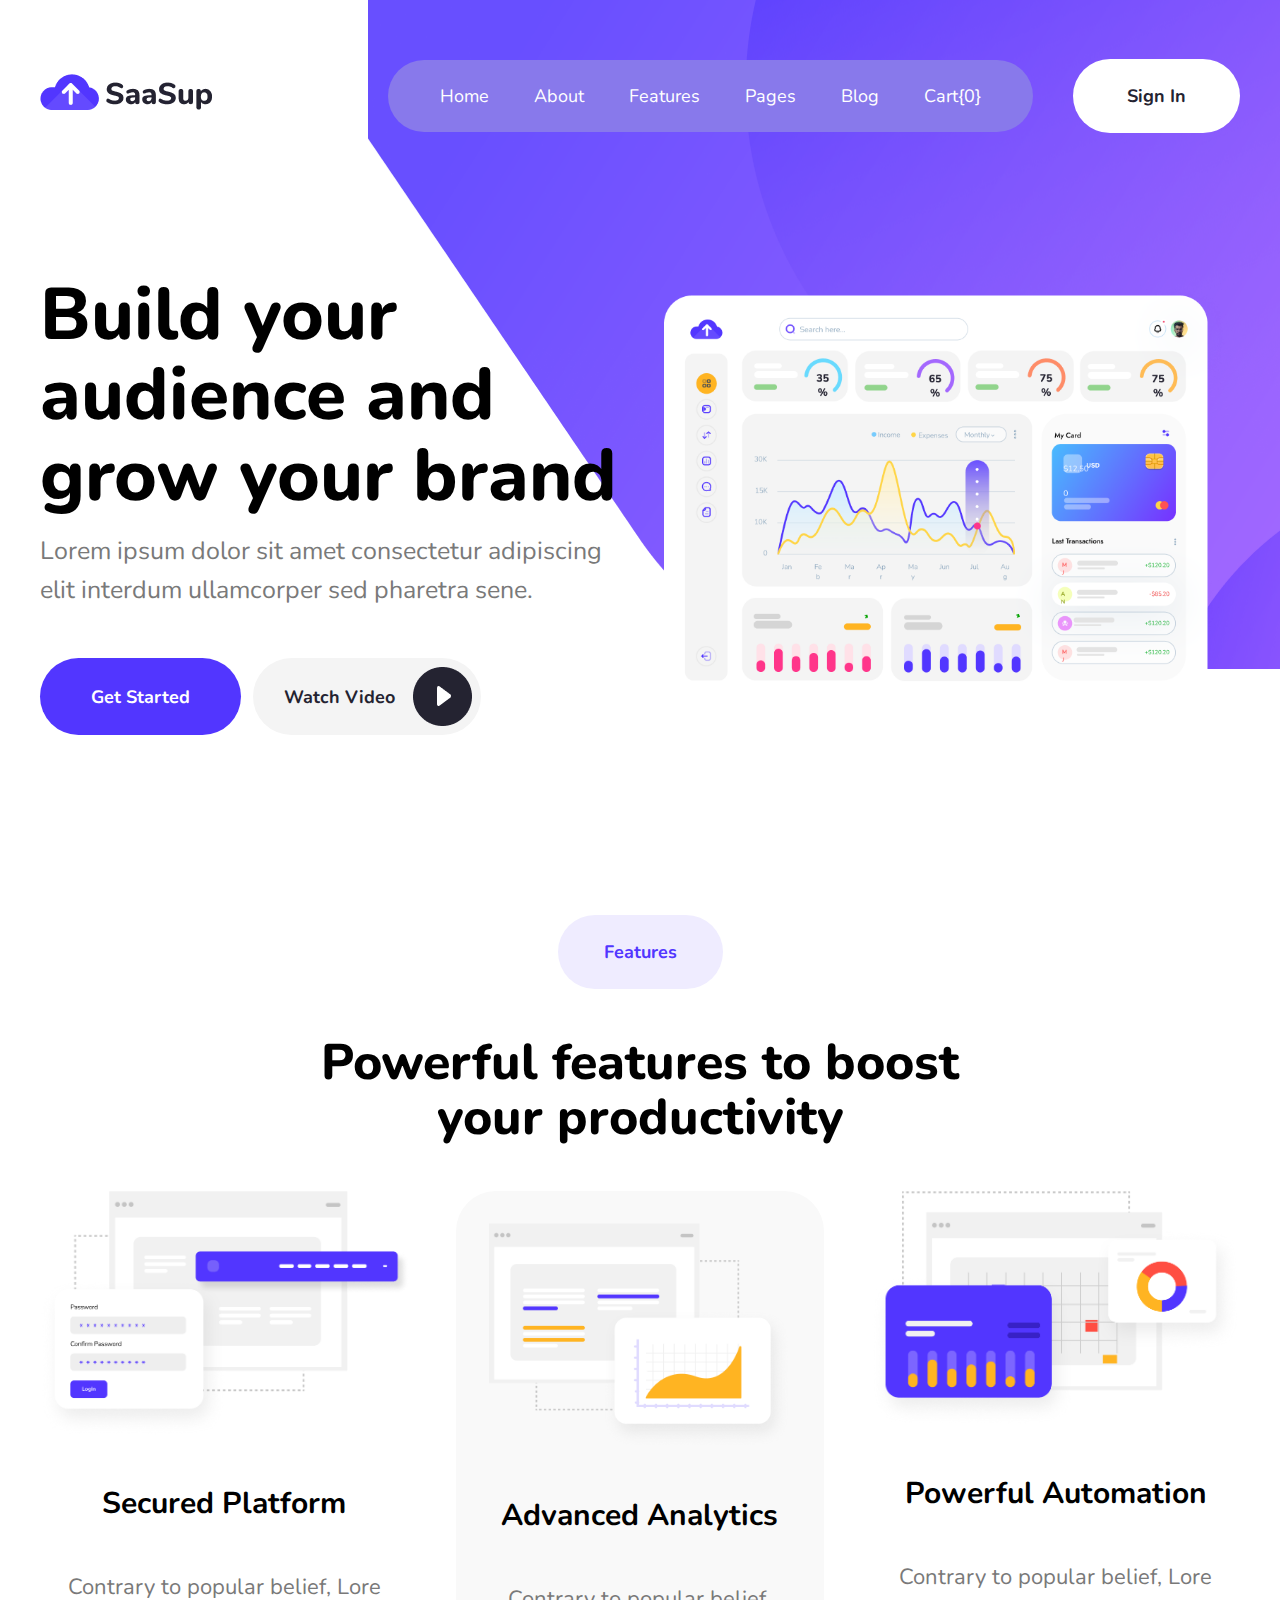
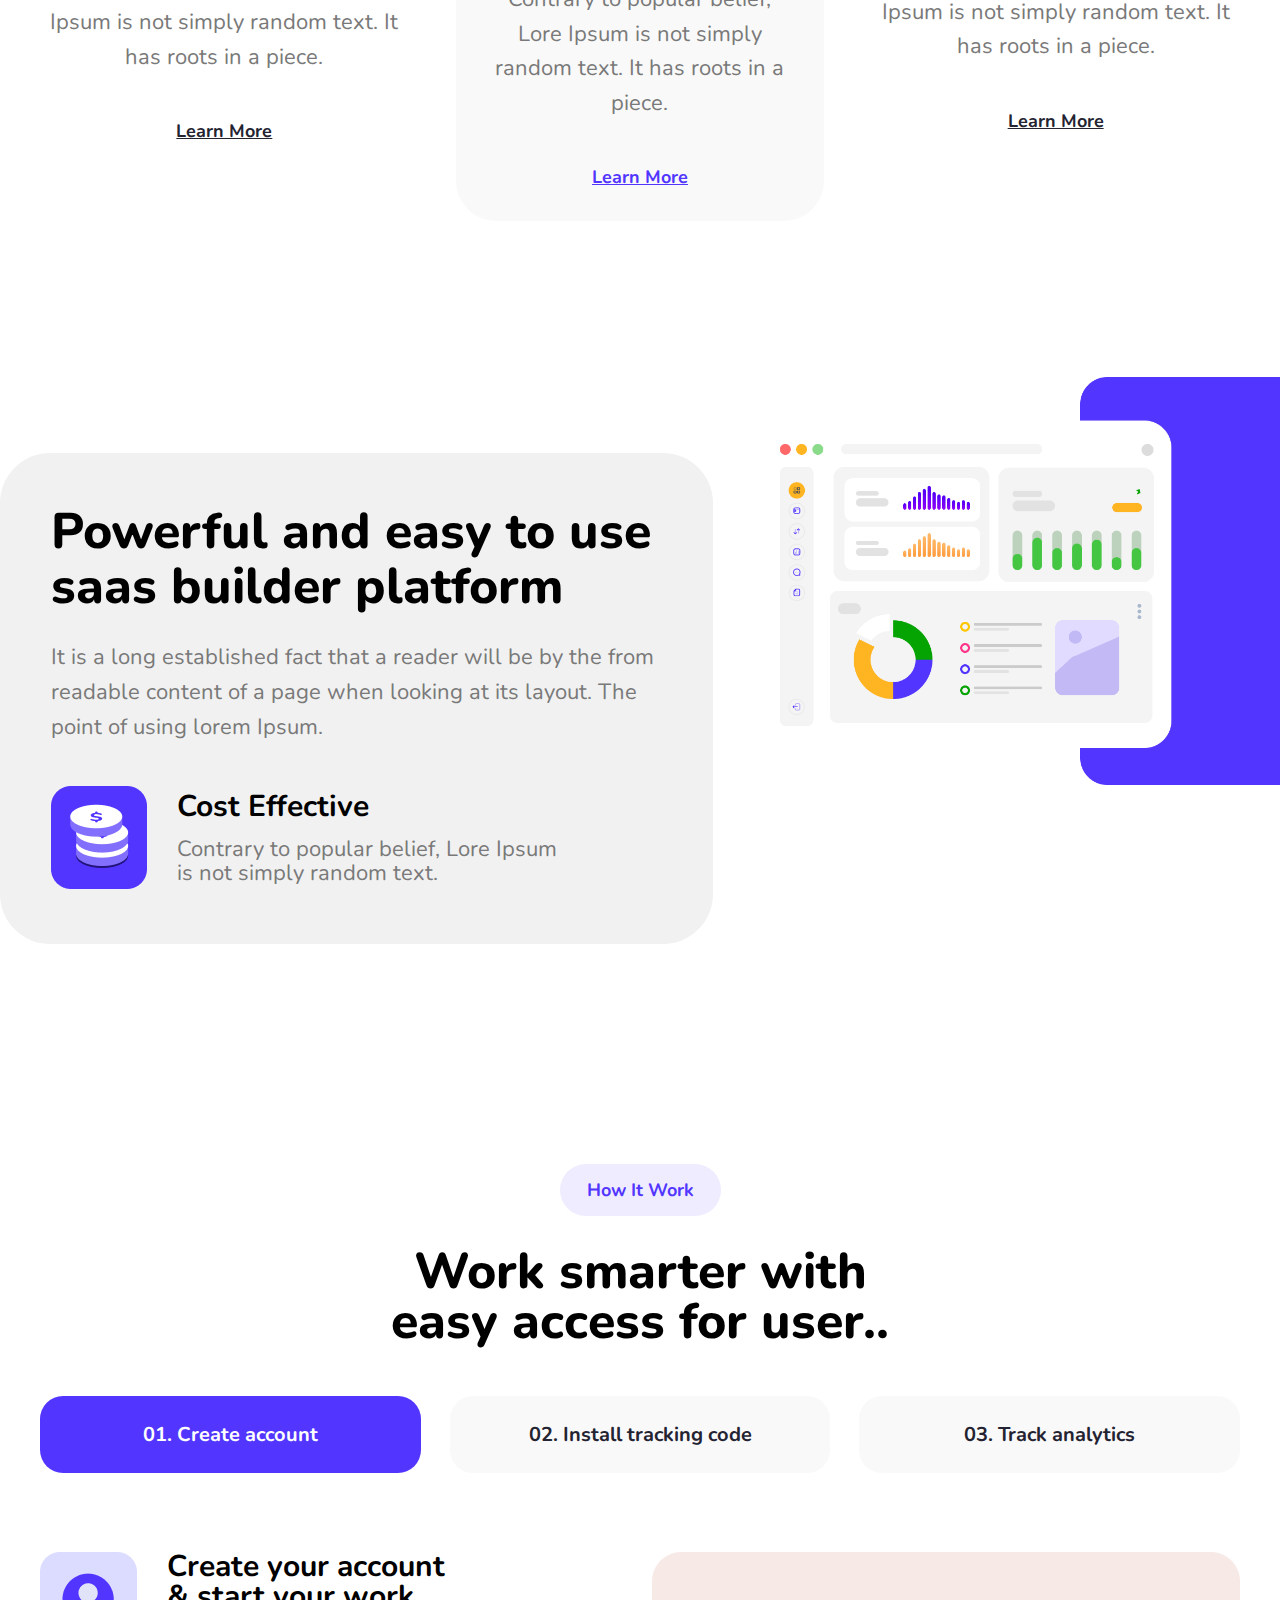
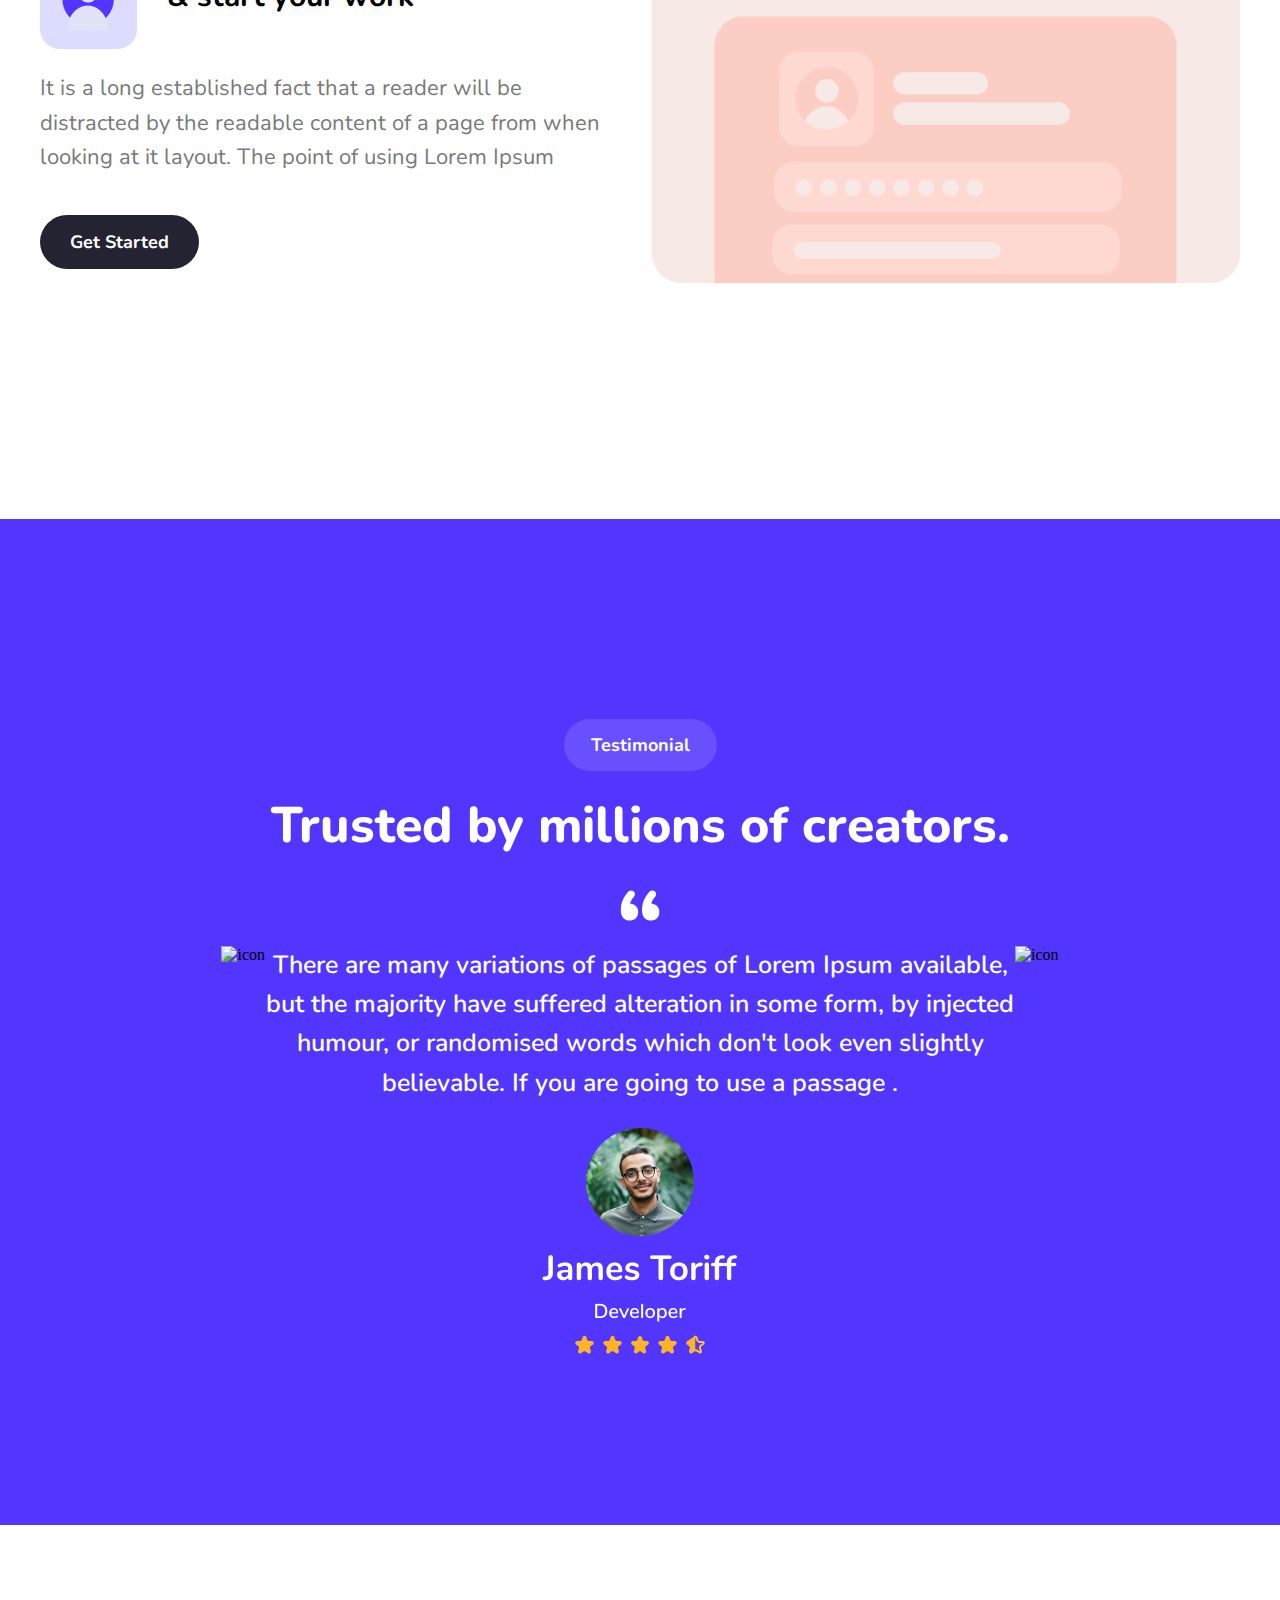
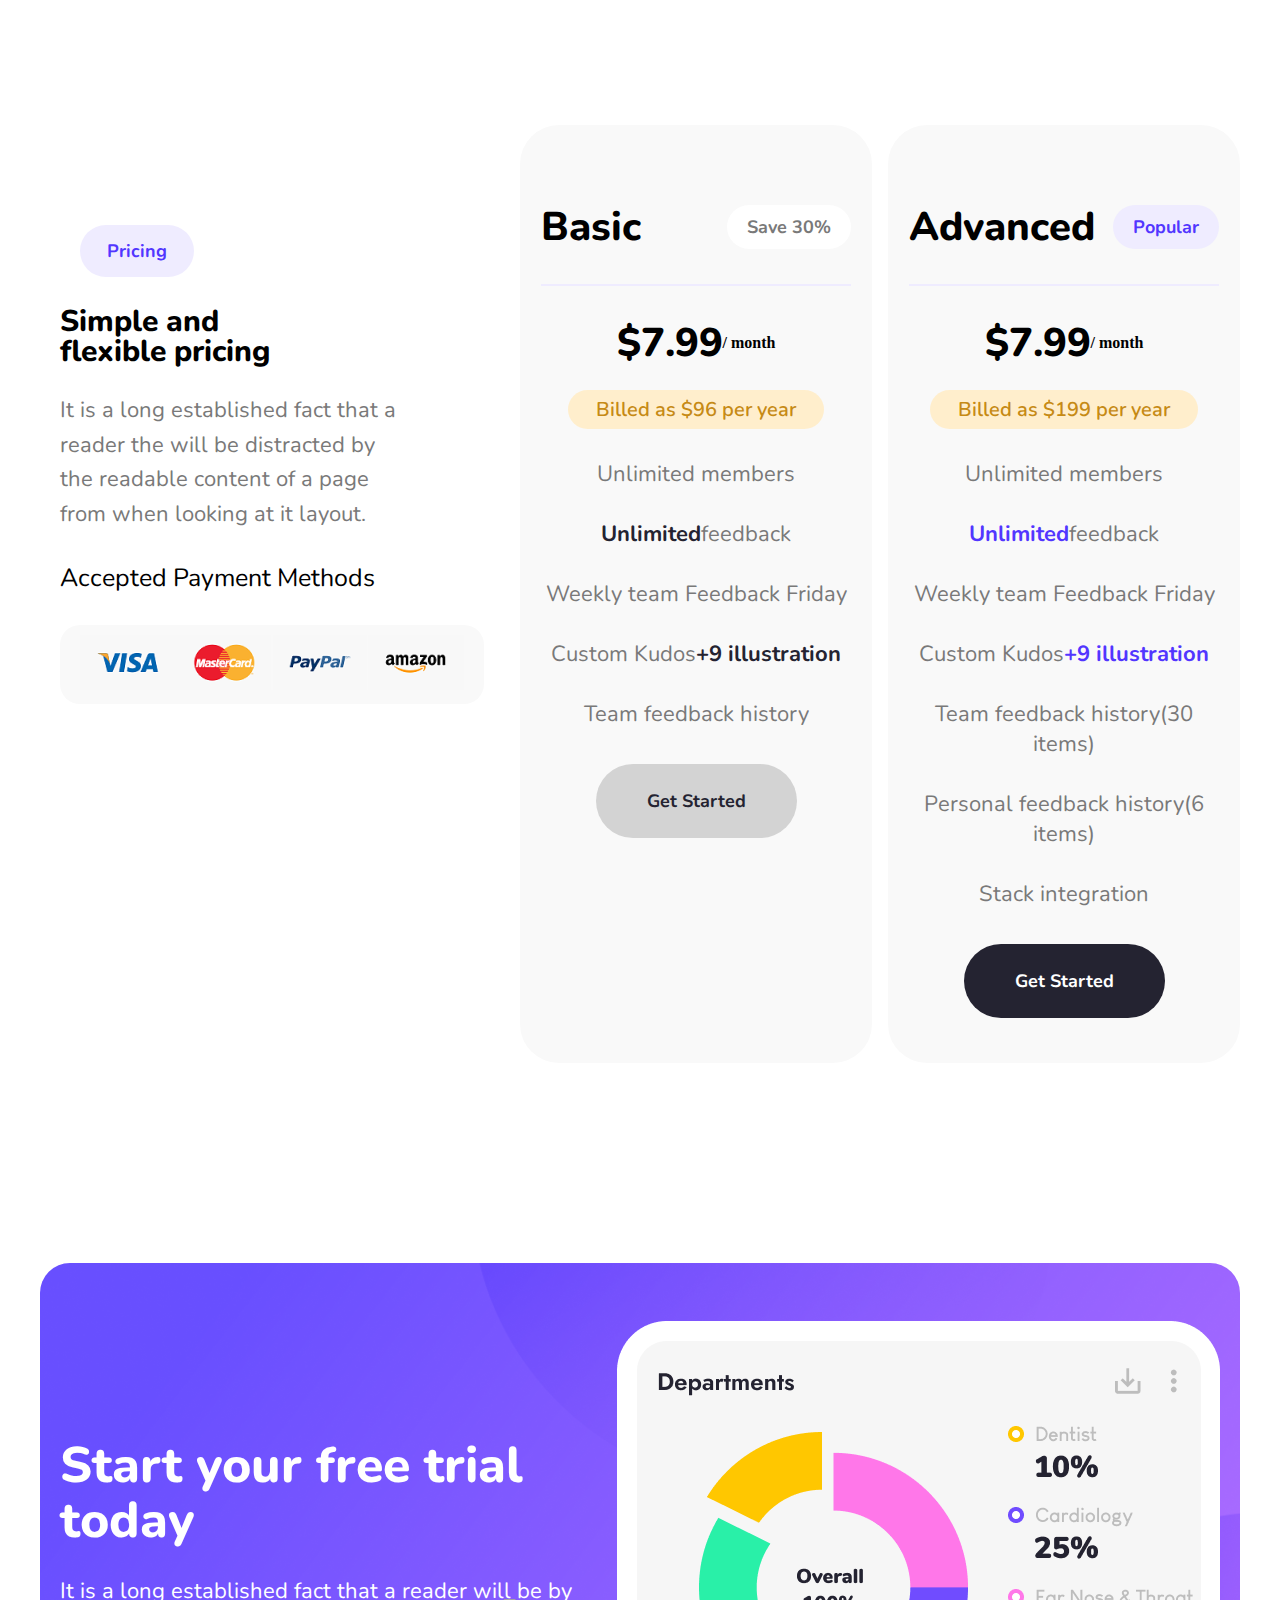
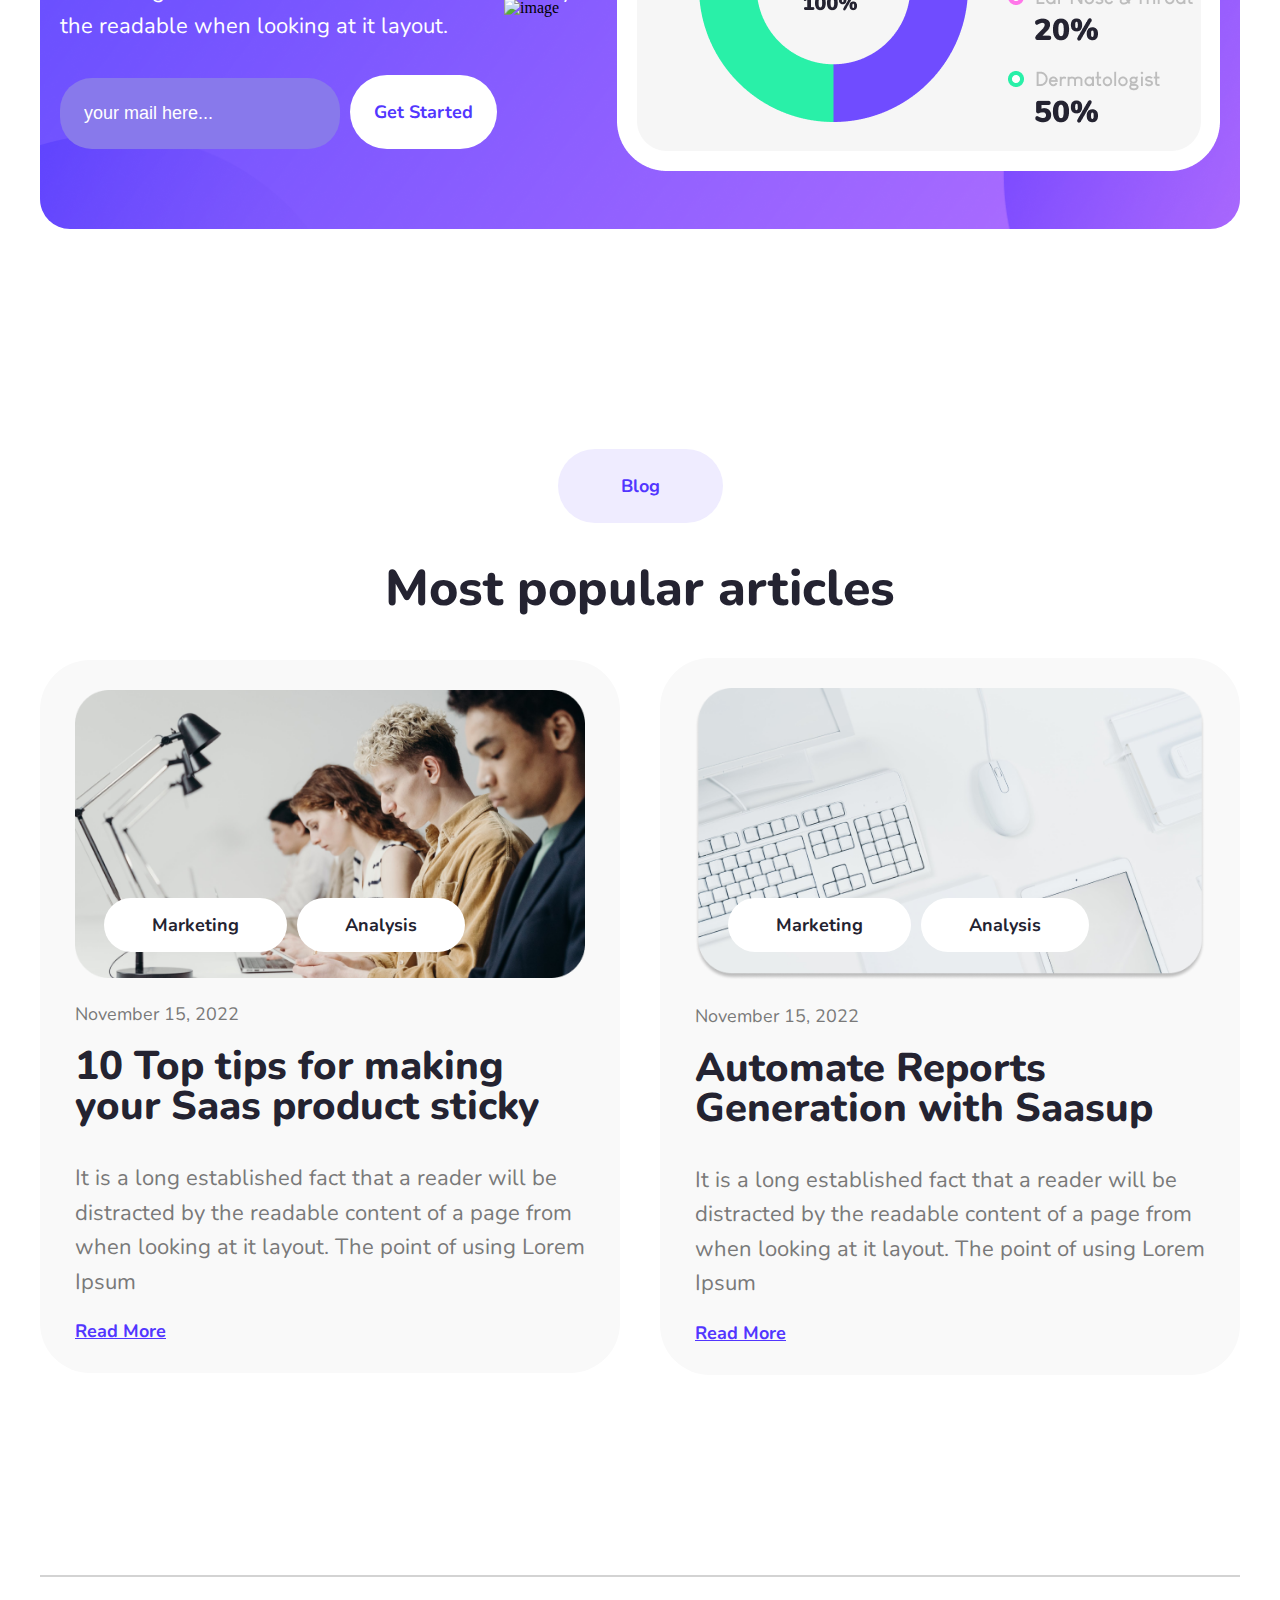
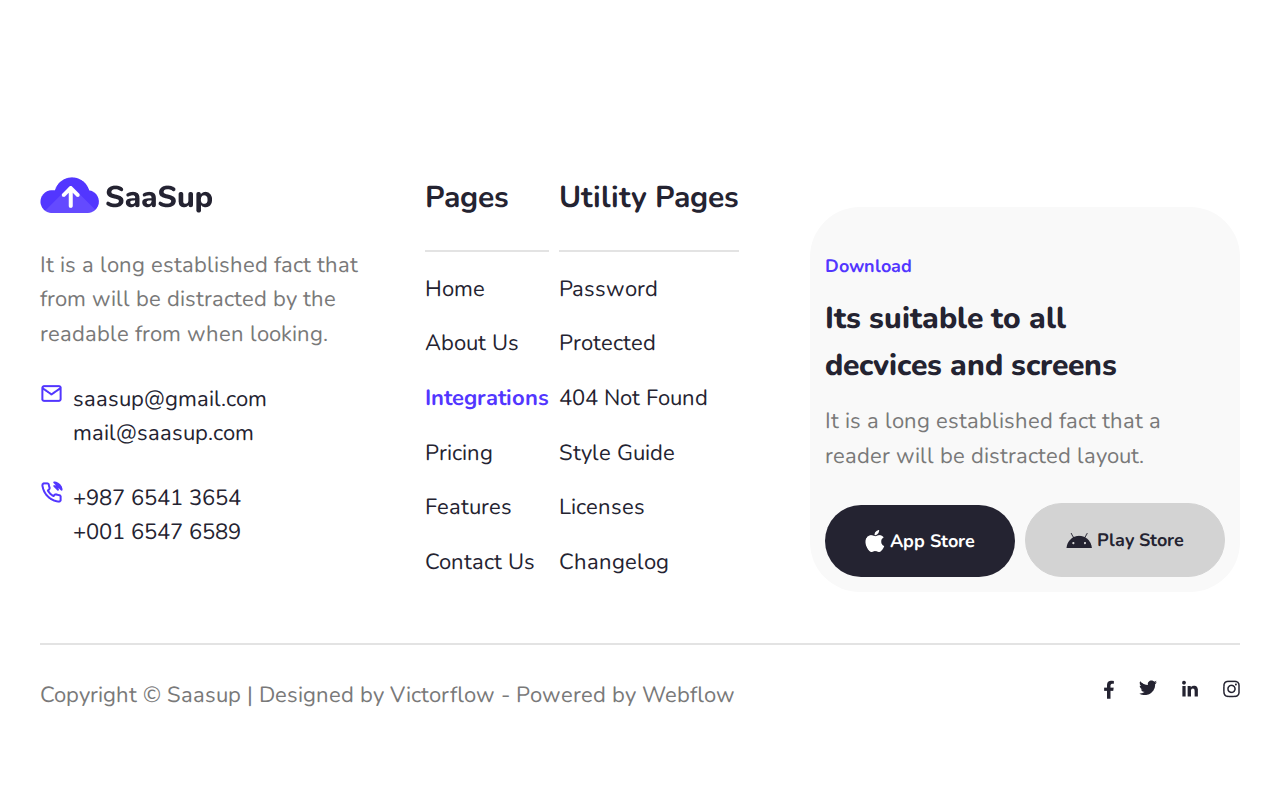
==== index.html @ af9c65f8 "mainpage button" ====
<!DOCTYPE html>
<html lang="en">
  <head>
    <meta charset="UTF-8" />
    <meta name="viewport" content="width=device-width, initial-scale=1.0" />
    <link rel="preconnect" href="https://fonts.googleapis.com" />
    <link rel="preconnect" href="https://fonts.gstatic.com" crossorigin />
    <link href="https://fonts.googleapis.com/css2?family=DM+Sans:ital,opsz,wght@0,9..40,100..1000;1,9..40,100..1000&family=Josefin+Sans:ital,wght@0,100..700;1,100..700&family=Nunito:ital,wght@0,200..1000;1,200..1000&family=Poppins:ital,wght@0,100;0,200;0,300;0,400;0,500;0,600;0,700;0,800;0,900;1,100;1,200;1,300;1,400;1,500;1,600;1,700;1,800;1,900&display=swap"
      rel="stylesheet"/>
      <link href="https://cdn.jsdelivr.net/npm/bootstrap@5.0.2/dist/css/bootstrap.min.css" rel="stylesheet" integrity="sha384-EVSTQN3/azprG1Anm3QDgpJLIm9Nao0Yz1ztcQTwFspd3yD65VohhpuuCOmLASjC" crossorigin="anonymous">
    <link rel="stylesheet" href="style.css"/>
    <link rel="stylesheet" href="about.css">
    <link rel="stylesheet" href="features.css">
    <title>SaaS WebFlow Website Template</title>
  </head>
  <body>
    <header>
     <div class="container">
      <div class="navbar">
        <div class="logo">
          <div class="logo"><a href="index.html"><img src="images/logo.png" alt="logo" /></a></div>
        </div>
        <div class="navbar-container">
          <div class="nav-ul">
            <ul>
              <li><a href="index.html">Home</a></li>
              <li><a href="about.html">About</a></li>
              <li><a href="features.html">Features</a></li>
              <li><a href="/">Pages</a></li>
              <li><a href="/">Blog</a></li>
              <li><a href="/">Cart{0}</a></li>
            </ul>
          </div>
          <div class="nav-bttn">
            <button class="btn-1"> <a href="#">Sign In</a></button>
          </div>
        </div>
      </div>
    
            <div class="header-container">
              <div class="header-text">
                  <h1>Build your
                      audience and
                      grow your brand</h1>
                      <h3>Lorem ipsum dolor sit amet consectetur adipiscing elit 
                          interdum ullamcorper sed pharetra sene.</h3>
                          <div class="header-btn">
                              <button class="start"><a href="/">Get Started</a></button>
                              <button class="video"><a href="/">Watch Video </a><img class="img-fluid" id="video" src="images/video.png" alt="logo"> </button>
                            </div>
              </div>
              <div class="header-pic">
                  <img class="img-fluid" src="images/image.png" alt="picture">
              </div>
          </div>
        </div>
        </header>
     
    <section >
     <div class="container">
      <div class="content-container">
        <div class="feature-btn">
          <button><a href="/">Features</a></button>
        </div>
        <div class="content-highlight">
          <h1>Powerful features to boost
            your productivity</h1>
        </div>
      </div>
     </div>
    </section>
    <section>
     <div class="container">
      <div class="cards-container">
        <div class="card-1">
          <img class="img-fluid" src="images/icon.png" alt="img">
          <h2>Secured
            Platform</h2>
            <h3>Contrary to popular belief, Lore Ipsum is not simply random text. It has roots in a piece.</h3>
            <h4>Learn More</h4>
        </div>
        <div class="card-2">
          <img class="img-fluid" src="images/icon (1).png" alt="img">
          <h2>Advanced Analytics</h2>
          <h3>Contrary to popular belief, Lore Ipsum is not simply random text. It has roots in a piece.</h3>
          <h4>Learn More</h4>
        </div>
        <div class="card-3">
          <img class="img-fluid" src="images/icon (2).png" alt="img">
          <h2>Powerful Automation</h2>
          <h3>Contrary to popular belief, Lore Ipsum is not simply random text. It has roots in a piece.</h3>
          <h4>Learn More</h4>

        </div>
      </div>
     </div>
    </section>
    <section>
      <div class="container-cost">
        <div class="cost-container">
          <div class="cost-text">
            <h1>Powerful and easy to use
              saas builder platform</h1>
              <h4>It is a long established fact that a reader will be by the from
                   readable content of
                    a page when looking at its layout. The point of using lorem Ipsum.</h4>
                    <div class="inside">
                    <div class="inside-img">
                      <img class="img-fluid" src="images/icon (3).png" alt="icon">
                    </div>
                     <div class="inside-text">
                      <h3>Cost Effective</h3>
                      <h4>Contrary to popular belief, Lore Ipsum
                        is not simply random text. </h4>
                     </div>
                    </div>
  
          </div>
          
          <div class="cost-img">
            <img class="img-fluid" src="images/image (1).png" alt="logo">
          </div>
        </div>
       </div>
    </section>
    <section>
     <div class="container">
      <div class="work-container">
        <div class="work-btn">
          <button><a href="/">How It Work</a></button>
        </div>
        <div class="work-content">
          <h2>Work smarter
            with easy access for user..</h2>
        </div>
        <div class="content-buttons">
          <button class="account"><a href="/">01. Create account</a> </button>
          <button class="code"><a href="/">02. Install tracking code</a> </button>
          <button class="track"><a href="/">03. Track analytics</a> </button>
        </div>
        <div class="account-container">
          <div class="account-text">
           <div class="accout-img">
            <img class="img-fluid" src="images/icon 5.png" alt="icon">
            <h1>Create your account
              & start your work</h1>
           </div>
            <div class="account-text-2">
              <h3>It is a long established fact that a reader will be distracted by the readable content of a page from when looking at it layout. The point of using Lorem Ipsum</h3>
              <div class="start-button">
              <button class="get-started"><a href="/">Get Started</a></button>

              </div>
            </div>
          </div>
          <div class="account-pic">
            <img class="img-fluid" src="images/image(40).png" alt="logo">
          </div>
        </div>
      </div>
     </div>
    </section>
    <section style="background-color: #5236FF;">
     <div class="container">
      <div class="blue-container">
        <div class="Testimonial">
          <button><a href="/">Testimonial</a> </button>
        </div>
        
          <h1>Trusted by millions of creators.</h1>
        
        <div class="comma">
          <img class="img-fluid" src="images/icon 4.png" alt="icon">
        </div>
        <div class="customer-review">
          <img class="img-fluid" src="images/lesser (1).png" alt="icon">
          <h4> There are many variations of passages of Lorem Ipsum available, but the majority have suffered alteration in some form, by injected humour, or randomised words which don't look even slightly believable. If you are going to use a passage .</h4>
          <img class="img-fluid" src="images/greater.png" alt="icon">
        </div>
        <div class="customer-image">
          <img class="img-fluid" src="images/user.png" alt="user">
        </div>
      </div>
     </div>
    </section>
    <section>
      <div class="container">
        <div class="price-container">
          <div class="price-card-1">
            <div class="card-button">
              <button><a href="/">Pricing</a></button>
            </div>
            <h1>Simple and flexible pricing</h1>
            <h3>It is a long established fact that a reader the will be distracted by the readable content of a page from when looking at it layout. </h3>
            <h4>Accepted Payment Methods
            </h4>
            <div class="price-source">
              <a href=""><img src="images/image 19.png" alt="image"></a>
              <a href=""><img src="images/image 20.png" alt="image"></a>
              <a href=""><img src="images/image 21.png" alt="image"></a>
              <a href=""><img src="images/image 22.png" alt="image"></a>
            </div>
          </div>
          <div class="price-card-2">
            <div class="basic">
              <div class="basic-text">
                Basic
              </div>
              <div class="save-button">
                <button><a href="/">Save 30%</a></button>
              </div>
            </div>
            <div class="line"></div>
            <div class="dollar">
              <h2>$7.99</h2>
              <h4> / month</h4>
            </div>
            <div class="percent-button">
             <h2> Billed as $96 per year</h2>
            </div>
            <h3>Unlimited members</h3>
  
             <h3> <b> Unlimited </b> feedback</h3>
              
              <h3>Weekly team Feedback Friday</h3>
              
              <h3> Custom Kudos <b> +9 illustration</b></h3>
              
             <h3> Team feedback history</h3>
             <div class="get-start">
              <button><a href="/">Get Started</a></button>
             </div>
          </div>
          <div class="price-card-3">
            <div class="Advanced">
              <div class="Advanced-text">
                Advanced
              </div>
              <div class="Advanced-button">
                <button><a href="/">Popular</a></button>
              </div>
            </div>
            <div class="line"></div>
            <div class="dollar">
              <h2>$7.99</h2>
              <h4> / month</h4>
            </div>
            <div class="percent-button">
              <h2>Billed as $199 per year</h2>
            </div>
            <h3>Unlimited members</h3>
  
             <h3> <b> Unlimited </b>feedback</h3>
              
              <h3>Weekly team Feedback Friday</h3>
              
              <h3> Custom Kudos <b>+9 illustration</b> </h3>
              
             <h3> Team feedback history(30 items)</h3>
             <h3>Personal feedback history(6 items)</h3>
             <h3>Stack integration</h3>
             <div class="g0t-start">
              <button><a href="/">Get Started</a></button>
          </div>
        </div>
        </div>
      </div>
    </section>
    <section>
     <div class="container">
      <div class="banner-container">
        <div class="banner-text">
          <h1>Start your free trial today</h1>
          <h2>It is a long established fact that a reader will be 
            by the readable when looking at it layout. </h2>
            <div class="emaiaddress">
              <input type="name" placeholder="your mail here..."  >
              <button class="submit">Get Started</button>
            </div>
        </div>
        <img class="img-fluid"  id="image" src="images/image (11).png" alt="image">
        <div class="banner-image">
          <img class="img-fluid" src="images/image (12).png" alt="image">
        </div>
      </div>
     </div>
    </section>
    <section>
    <div class="container">
      <div class="blog-container">
        <div class="blog-button">
          <button><a href="/">Blog</a></button>
        </div>
        <h1>Most popular articles</h1>
       <div class="blog-post">
        <div class="blog-1">
          
            <img class="img-fluid" src="images/icon (19).png" alt="image">
            <div class="blogs-button">
               <button><a href="/">Marketing</a></button>
               <button><a href="/">Analysis</a></button>
          </div>
          <h5>November 15, 2022</h5>
          <h1>10 Top tips for making your
            Saas product sticky</h1>
            <h2>It is a long established fact that a reader will be distracted by the readable content of a page from when looking at it layout. The point of using Lorem Ipsum</h2>
            <div class="read">Read More</div>
        </div>
        <div class="blog-2">
          <img class="img-fluid" src="images/icon (18).png" alt="image">
          <div class="blogs-2-button">
            <button><a href="/">Marketing</a></button>
               <button><a href="/">Analysis</a></button>
       </div>
          <h5>November 15, 2022</h5>
          <h1>Automate Reports Generation with Saasup</h1>
          <h2>It is a long established fact that a reader will be distracted by the readable content of a page from when looking at it layout. The point of using Lorem Ipsum</h2>
          <div class="read">Read More</div>

        </div>
       </div>

      </div>
    </div>
    </section>
    <div class="container">
      <div class="line-12"></div>
    </div>
    <footer>
      <div class="container">
       <div class="footer-container">
         <div class="coulmn-1">
           <img class="img-fluid" src="images/logo.png" alt="image">
           <h4>It is a long established fact that from
             will be distracted by the readable 
             from when looking.</h4>
             <div class="mail-logo">
              <div class="mail-logo-email">
               <a href="/"><img src="images/mail.png" alt="mail"></a>
              </div>
               <div class="mail-text">  <h3><a href="/">saasup@gmail.com</a></h3>
                 <h3><a href="/">mail@saasup.com</a></h3></div>
             </div>
             <div class="phone-logo">
               <div class="phone"><a href="/"><img src="images/phone-call.png" alt="phone"></a></div>
               <div class="phone-text">
                 <h3><a href="/">+987 6541 3654</a></h3>
               <h3><a href="/">+001 6547 6589</a></h3>
               </div>
             </div>
         </div>
         <div class="coulmn-2">
          <div class="colm-2-text">
           <h1>Pages</h1>
           <div class="line-1"></div>
 
           <h5><a href="/">Home</a></h5>
           <h5><a href="/">About Us</a> </h5>
           <h5 id="int"><b style="color: #5236FF;"><a href="/">Integrations</a></b></h5>
           <h5> <a href="/">Pricing</a></h5>
           <h5><a href="/">Features</a></h5>
           <h5><a href="/">Contact Us</a></h5>
          </div>
           <div class="coulmn-3">
             <h1>Utility Pages</h1>
             <div class="line-1"></div>
             <h5><a href="/">Password</a></h5>
             <h5><a href="/"> Protected</a></h5>
             <h5><a href="/">404 Not Found</a></h5>
             <h5><a href="/">Style Guide</a></h5>
             <h5><a href="/">Licenses</a></h5>
             <h5><a href="/"> Changelog</a></h5>
           </div>
         </div>
         
         <div class="coulmn-4">
          <h2 id="download"><a href="/">Download</a></h2>
           <h1>Its suitable to all
             decvices and screens</h1>
             <h4>It is a long established fact that a reader will be distracted layout.</h4>
             <div class="last-button">
               <button class="apple" id="apple"> <img src="images/apple Logo.png" alt="apple"><a href="/">App Store</a></button>
               <button class="vector"><img src="images/vector.png" alt="vector"><a href="/">Play Store</a></button>
             </div>
         </div>
       </div>
      </div>
     </footer>
     <div class="container">
      <div class="line-3"></div>
     </div>
     <section>
      <div class="container">
          <div class="copyright-container">
              <div class="copyright-text">
                  <h2>Copyright © Saasup | Designed by Victorflow - Powered by Webflow</h2>
              </div>
              <div class="copyright-img">
                 <div class="copy-imgs">
                  <a href="/"><img class="img-fluid" src="images/fb.png" alt="fb"></a>
                 <a href="/"><img class="img-fluid" src="images/t.png" alt="fb"></a> 
                  <a href="/"><img class="img-fluid" src="images/i.png" alt="fb"></a>
                  <a href="/"><img class="img-fluid" src="images/inst.png" alt="fb"></a>
                 </div>
              </div>
          </div>
      </div>
     </section>



    <script src="https://cdn.jsdelivr.net/npm/bootstrap@5.0.2/dist/js/bootstrap.bundle.min.js" integrity="sha384-MrcW6ZMFYlzcLA8Nl+NtUVF0sA7MsXsP1UyJoMp4YLEuNSfAP+JcXn/tWtIaxVXM" crossorigin="anonymous"></script>
  </body>
</html>
---- style.css ----
* {
  padding: 0;
  margin: 0;
}
body {
  box-sizing: border-box;
}
header{
  position: relative;
  overflow-x: hidden;
}
  header:after {
    content: ''; 
    display: block; 
    position: absolute; 
    top: 0; 
    bottom: 6rem; 
    left: 20rem;
    z-index: -1; 
    /* background: url('images/background.png') no-repeat right 50%; */
    width: 100%;

  }
.nav {
  display: flex;
  justify-content: space-between;
  align-items: center;
}
.navbar-container {
  display: flex;
  align-items: center;
  gap: 40px;
}


.nav-ul ul {
  display: flex;
  align-items: center;
  gap: 45px;
  background: #8879eb;
  padding: 20px;
  border-radius: 32px;
}
.nav-ul li {
  list-style: none;
}
.nav-ul a {
  text-decoration: none;
  color: white;
  font-size: 18px;
  font-family: "Nunito", sans-serif;
}

.nav-bttn a{
  text-decoration: none;
  color: #242331;
}
.btn-1 {
  font-family: "Nunito", sans-serif;
  background-color: #FFFFFF;
 
  padding: 25px 54px;
  border-radius: 32px;
  border: none;
  font-size: 18px;
  font-weight: bold;
}
.header-container {
  display: flex;
  gap: 50px;
  margin-top: 0px;
 
}
.header-text h1 {
  font-size: 55px;
  font-weight: 800;
  font-family: "Nunito", sans-serif;
  max-width: 450px;
  line-height: 110%;
}
.header-text h3 {
  margin-top: 20px;
  font-size: 25px;
  font-weight: 400;
  font-family: "Nunito", sans-serif;
  color: #797979;
  max-width: 950px;
}
.img-fluid {
  max-width: 100%;
  height: auto;
}
.header-btn {
  display: flex;
  gap: 40px;
  margin-top: 30px;
  margin-bottom: 30px;
}
.start {
  font-family: "Nunito", sans-serif;
  background-color: #5236ff;
  color: #ffffff;
  padding: 25px 51px;
  border-radius: 39px;
  border: none;
  font-size: 18px;
  font-weight: bold;
  white-space: pre;
}

.content-container {
  margin-top: 150px;
 
}
.feature-btn {
  display: flex;
  justify-content: center;
}
.feature-btn a{
  text-decoration: none;
  color: #5236ff;
}
.feature-btn button {
  font-family: "Nunito", sans-serif;
  background-color: #efecff;
  color: #5236ff;
  padding: 14px 27px;
  border-radius: 32px;
  border: none;
  font-size: 18px;
  font-weight: bold;
}
.content-highlight {
  display: flex;
  justify-content: center;
  margin-top: 31px;
  text-align: center;
}
.content-highlight h1 {
  font-family: "Nunito", sans-serif;
  font-size: 50px;
  font-weight: 800;
  max-width: 750px;
  line-height: 100%;
}
.cards-container {
  margin-top: 46px;

  display: grid;
  grid-template-columns: repeat(3, 1fr);
  grid-template-rows: auto;
  gap: 47px;
}
.cards-container h2 {
  font-size: 30px;
  font-weight: bold;
  font-family: "Nunito", sans-serif;
  margin-top: 43px;
}
.cards-container h3 {
  font-size: 22px;
  font-weight: 400;
  font-family: "Nunito", sans-serif;
  color: #797979;
  margin-top: 23px;
  display: flex;
  text-align: center;
}
.card-1 h4 {
  font-size: 18px;
  font-weight: bold;
  font-family: "Nunito", sans-serif;
  color: #242331;
  margin-top: 45px;
  text-decoration: underline;
  display: flex;
  justify-content: center;
}
.card-2{
  background: #F9F9F9;
  padding: 32px;
  border-radius: 40px;
  border: none;
}
.card-2 h4 {
  font-size: 18px;
  font-weight: bold;
  font-family: "Nunito", sans-serif;
  color: #5236ff;
  margin-top: 45px;
  text-decoration: underline;
  display: flex;
  justify-content: center;
}
.card-3 h4 {
  font-size: 18px;
  font-weight: bold;
  font-family: "Nunito", sans-serif;
  color: #242331;
  margin-top: 45px;
  text-decoration: underline;
  display: flex;
  justify-content: center;
}
.cost-container {
  margin-top: 200px;
  display: flex;
  gap: 50px;
  margin-bottom: 100px;
}
.cost-text {
  margin-top: 76px;
}
.cost-text h1 {
  font-size: 50px;
  font-weight: 800;
  font-family: "Nunito", sans-serif;
  line-height: 100%;
}
.cost-text h4 {
  font-size: 22px;
  font-weight: 400;
  font-family: "Nunito", sans-serif;
  line-height: 157.4%;
  color: #797979;
  max-width: 650px;
  padding-top: 26px;
}
.inside {
  display: flex;
  gap: 30px;
  margin-top: 42px;
}
.inside h3 {
  font-size: 30px;
  font-weight: bold;
  font-family: "Nunito", sans-serif;
}
.inside-text h4 {
  font-size: 22px;
  font-weight: 400;
  font-family: "Nunito", sans-serif;
  line-height: 100%;
  color: #797979;
  max-width: 400px;
  padding-top: 10px;
}
.work-container {
  margin-top: 200px;
}
.work-btn {
  display: flex;
  justify-content: center;
}
.work-btn a{
  text-decoration: none;
  color: #5236ff;
}
.work-btn button {
  font-family: "Nunito", sans-serif;
  background-color: #efecff;
  color: #5236ff;
  padding: 14px 27px;
  border-radius: 32px;
  border: none;
  font-size: 18px;
  font-weight: bold;
}
.work-content {
  display: flex;
  justify-content: center;
  text-align: center;
  padding-top: 31px;
}
.work-content h2 {
  font-family: "Nunito", sans-serif;
  font-size: 50px;
  font-weight: 800;
  max-width: 500px;
  line-height: 100%;
}
.content-buttons {
  display: flex;
  margin-top: 49px;
  gap: 29px;
  justify-content: center;
}
.content-buttons .account a{
  text-decoration: none;
  color: #ffffff;
}
.content-buttons .code a{
  text-decoration: none;
  color: #242331;
}
.content-buttons .track a{
  text-decoration: none;
  color: #242331;
}
.account {
  background-color: #5236ff;
  color: #ffffff;
  padding: 15px 30px;
  border: none;
  border-radius: 23px;
  font-size: 20px;
  font-weight: bold;
  font-family: "Nunito", sans-serif;
}
.code {
  background-color: #f9f9f9;
  color: black;
  padding: 15px 30px;
  border: none;
  border-radius: 23px;
  font-size: 20px;
  font-weight: bold;
  font-family: "Nunito", sans-serif;
}
.track {
  background-color: #f9f9f9;
  color: black;
  padding: 15px 30px;
  border: none;
  border-radius: 23px;
  font-size: 20px;
  font-weight: bold;
  font-family: "Nunito", sans-serif;
}
.account-container {
  display: flex;
  justify-content: center;
  margin-top: 79px;
  gap: 50px;
}
.accout-img {
  display: flex;
  gap: 30px;
}
.accout-img h1 {
  font-size: 30px;
  font-weight: bold;
  font-family: "Nunito", sans-serif;
  max-width: 300px;
  line-height: 100%;
}
.account-text-2 {
  margin-top: 22px;
}
.account-text-2 h3 {
  font-size: 22px;
  font-weight: 400;
  font-family: "Nunito", sans-serif;
  max-width: 576px;
  line-height: 157.4%;
  color: #797979;
}
.start-button {
  margin-top: 40px;
}
.start-button .get-started a {
  text-decoration: none;
  color: white;
}
.get-started {
  background-color: #242331;
  color: white;
  padding: 15px 30px;
  border: none;
  border-radius: 32px;
  font-size: 18px;
  font-weight: bold;
  font-family: "Nunito", sans-serif;
}
.blue-container {

  margin-top: 236px;
}
.Testimonial {
  display: flex;
  justify-content: center;
  padding-top: 200px;
}
.Testimonial button  a{
  text-decoration: none;
  color: #ffffff;
}
.Testimonial button {
  font-family: "Nunito", sans-serif;
  background-color: #6850ff;
  color: #ffffff;
  padding: 14px 27px;
  border-radius: 32px;
  border: none;
  font-size: 18px;
  font-weight: bold;
}
.container-heading {
  display: flex;
  justify-content: center;
  padding-top: 25px;
}
.blue-container h1 {
  font-family: "Nunito", sans-serif;
  font-size: 50px;
  font-weight: 800;
  color: #ffffff;
}
.comma {
  padding-top: 30px;
  display: flex;
  justify-content: center;
}
.customer-review {
  display: flex;
  justify-content: space-between;
  padding-top: 25px;
}
.customer-review h4 {
  font-family: "Nunito", sans-serif;
  font-size: 25px;
  font-weight: 600;
  color: #ffffff;
  text-align: center;
  max-width: 750px;
  line-height: 157.4%;
}
.customer-image {
  display: flex;
  justify-content: center;
  padding-top: 25px;
  padding-bottom: 165px;
}
.price-container {
  margin-top: 200px;
  display: flex;
  gap: 16px;
}
.card-button {
  margin-top: 100px;
}
.card-button button {
  font-family: "Nunito", sans-serif;
  background-color: #efecff;
  color: #5236ff;
  padding: 14px 27px;
  border-radius: 32px;
  border: none;
  font-size: 18px;
  font-weight: bold;
}
.price-card-1 h1 {
  font-family: "Nunito", sans-serif;
  font-size: 50px;
  font-weight: 800;
  max-width: 400px;
  line-height: 100%;
  margin-top: 30px;
}
.price-card-1 h3 {
  font-family: "Nunito", sans-serif;
  font-size: 22px;
  font-weight: 400;
  max-width: 450px;
  color: #797979;
  margin-top: 26px;
}
.price-card-1 h4 {
  font-family: "Nunito", sans-serif;
  font-size: 30px;
  font-weight: 400;
  margin-top: 30px;
}
.price-source {
  display: flex;
  gap: 10px;
  margin-top: 30px;
}
.price-card-2 {
  background-color: #f9f9f9;
  border: none;
  border-radius: 39px;
  padding: 25px 21px;
}
.basic {
  display: flex;
  justify-content: space-between;
  align-items: center;
  padding-top: 50px;
}
.basic-text {
  font-family: "Nunito", sans-serif;
  font-size: 40px;
  font-weight: 800;
}
.save-button a{
  text-decoration: none;
  color: #797979;
}
.save-button button {
  font-family: "Nunito", sans-serif;
  background-color: #ffffff;
  color: #797979;
  padding: 10px 20px;
  border-radius: 32px;
  border: none;
  font-size: 18px;
  font-weight: bold;
}
.line {
  margin-top: 30px;
  border: 1px solid #efecff;
  margin-bottom: 30px;
}
.dollar {
display: flex;
}
.dollar h2 {
  font-family: "Nunito", sans-serif;
  font-size: 40px;
  font-weight: 800;
}
.dollar h3 {
  font-family: "Nunito", sans-serif;
  font-size: 20px;
  font-weight: bold;
}
.percent-button h2 {
  font-family: "Nunito", sans-serif;
  background-color: #ffeecc;
  color: #c68a15;
  padding: 6px 28px;
  border-radius: 43px;
  border: none;
  font-size: 20px;
  font-weight: 600;
  margin-top: 20px;
}
.price-card-2 h3 {
  font-family: "Nunito", sans-serif;
  font-size: 22px;
  font-weight: 400;
  color: #797979;
  margin-top: 30px;
  display: flex;
  text-align: center;
  justify-content: center;
}
.price-card-2 b {
  color: #242331;
}
.get-start {
  display: flex;
  justify-content: center;
  margin-top: 35px;
}
.get-start button {
  font-family: "Nunito", sans-serif;
  background-color: #d3d3d3;
  color: #242331;
  padding: 25px 51px;
  border-radius: 39px;
  border: none;
  font-size: 18px;
  font-weight: bold;
}
.price-card-3 {
  background-color: #f9f9f9;
  border: none;
  border-radius: 39px;
  padding: 25px 21px;
}
.Advanced {
  display: flex;
  justify-content: space-between;
  align-items: center;
  padding-top: 50px;
}
.Advanced-text {
  font-family: "Nunito", sans-serif;
  font-size: 40px;
  font-weight: 800;
}
.Advanced-button a{
  text-decoration: none;
  color: #5236ff;
}
.Advanced-button button {
  font-family: "Nunito", sans-serif;
  background-color: #efecff;
  color: #5236ff;
  padding: 10px 20px;
  border-radius: 32px;
  border: none;
  font-size: 18px;
  font-weight: bold;
}
.get-start a{
  text-decoration: none;
  color: #242331;
}
.line {
  margin-top: 30px;
  border: 1px solid #efecff;
  margin-bottom: 30px;
}
.price-card-3 h2 {
  font-family: "Nunito", sans-serif;
  font-size: 40px;
  font-weight: 800;
}
.percent-button h2 {
  font-family: "Nunito", sans-serif;
  background-color: #ffeecc;
  color: #c68a15;
  padding: 6px 28px;
  border-radius: 43px;
  border: none;
  font-size: 20px;
  font-weight: 600;
  margin-top: 20px;
}
.price-card-3 h3 {
  font-family: "Nunito", sans-serif;
  font-size: 22px;
  font-weight: 400;
  color: #797979;
  margin-top: 30px;
  display: flex;
  text-align: center;
  justify-content: center;
}
.price-card-3 b {
  color: #5236ff;
}
.g0t-start {
  display: flex;
  justify-content: center;
  margin-top: 35px;
}
.g0t-start a{
  text-decoration: none;
  color: #ffffff;
}
.g0t-start button {
  font-family: "Nunito", sans-serif;
  background-color: #242331;
  color: #ffffff;
  padding: 25px 51px;
  border-radius: 39px;
  border: none;
  font-size: 18px;
  font-weight: bold;
}
.blog-container {
 
  margin-top: 220px;
}

.blogs-button{
  display: flex;
  align-items: center;
  gap: 10px;
}
.blogs-button a{
  text-decoration: none;
  color: #242331;
}
.blogs-button button{
  background-color: #FFFFFF;
  color: black;
  font-size: 18px;
  font-weight: bold;
  padding: 15px 48px;
  border: none;
  border-radius: 39px;
  font-family: "Nunito", sans-serif;

}
.blogs-2-button{
  display: flex;
  align-items: center;
  gap: 10px;
}
.blogs-2-button a{
  text-decoration: none;
  color: #242331;
}
.blogs-2-button button{
  background-color: #FFFFFF;
  color: black;
  font-size: 18px;
  font-weight: bold;
  padding: 15px 48px;
  border: none;
  border-radius: 39px;
  font-family: "Nunito", sans-serif;

}

.blog-post{
  position: relative;
  display: flex;
  justify-content: center;
  align-items: center;
}
.blogs-button{
  position: absolute;
  left: 4rem;
  top: 19rem;
  display: flex;
  place-items: center;
}
.blogs-2-button{
  position: absolute;
  left: 49rem;
  top: 18rem;
  display: flex;
  place-items: center;
}




.blog-button {
  display: flex;
  justify-content: center;
}
.blog-button a{
  text-decoration: none;
  color: #5236ff;
}
.blog-button button {
  background-color: #efecff;
  color: #5236ff;
  padding: 25px 63px;
  border-radius: 39px;
  border: none;
  font-size: 18px;
  font-weight: bold;
  font-family: "Nunito", sans-serif;
}
.blog-container h1 {
  display: flex;
  justify-content: center;
  font-size: 50px;
  font-weight: 800;
  color: #242331;
  font-family: "Nunito", sans-serif;
  margin-bottom: 35px;
}
.blog-post {
  display: flex;
  gap: 40px;
  margin-top: 30px;
}
.blog-1 {
  background-color: #f9f9f9;
  padding: 30px 35px;
  border: none;
  border-radius: 50px;
}
.blog-2 {
  background-color: #f9f9f9;
  padding: 30px 35px;
  border: none;
  border-radius: 50px;
}
.blog-post h5 {
  font-size: 18px;
  font-weight: 400;
  color: #797979;
  font-family: "Nunito", sans-serif;
  margin-top: 20px;
}
.blog-post h1 {
  font-size: 40px;
  font-weight: 800;
  font-family: "Nunito", sans-serif;
  margin-top: 20px;
  line-height: 100%;
}
.blog-post h2 {
  font-size: 22px;
  font-weight: 400;
  color: #797979;
  font-family: "Nunito", sans-serif;
  margin-top: 20px;
  line-height: 157.4%;
}
.read {
  font-size: 18px;
  font-weight: bold;
  color: #5236ff;
  font-family: "Nunito", sans-serif;
  margin-top: 20px;
  text-decoration: underline;
}
.line-12 {
  border: 1px solid #E3E3E3;
  margin-top: 200px;
  margin-bottom: 154px;
}
footer a{
  text-decoration: none;
  color: #242331;
}
#apple a{
  color: #FFFFFF;
}
#int a{
color: #5236FF;
}
#download a{
  color: #5236FF;
}
.card-button a{
  text-decoration: none;
  color: #5236FF;
}

@media (min-width: 320px) {
  header{
    background: none;
  }
    
 
  .header-container {
    display: block;
    padding-top: 100px;
   
  }
  .header-text h1 {
    font-size: 31px;
    font-weight: 800;
    font-family: "Nunito", sans-serif;
    max-width: 250px;
    line-height: 110%;
  }
  .header-text h3 {
    margin-top: 20px;
    font-size: 25px;
    font-weight: 400;
    font-family: "Nunito", sans-serif;
    color: #797979;
    line-height: 157.4%;
    max-width: 250px;
  }
  .header-btn {
    display: block;
    gap: 0px;
    margin-top: 30px;
    margin-bottom: 30px;
  }
  .header-btn .start a{
    text-decoration: none;
    color: #ffffff;
  }
  .header-btn .video a{
    text-decoration: none;
    color: #242331;
  }
  .start {
    font-family: "Nunito", sans-serif;
    background-color: #5236ff;
    color: #ffffff;
    padding: 25px 51px;
    border-radius: 39px;
    border: none;
    font-size: 18px;
    font-weight: bold;
    white-space: pre;
  }
  .video {
    font-family: "Nunito", sans-serif;
    background-color: #F4F4F4;
    color: #242331;
    padding: 12px 14px;
    border-radius: 39px;
    border: none;
    font-size: 18px;
    font-weight: bold;
    display: flex;
    align-items: center;
    gap: 5px;
    white-space: pre;
    margin-top: 20px;
  }

  .content-container {
    margin-top: 150px;
   
  }
  .feature-btn {
    display: flex;
    justify-content: center;
  }
  .feature-btn button {
    font-family: "Nunito", sans-serif;
    background-color: #efecff;
    color: #5236ff;
    padding: 14px 27px;
    border-radius: 32px;
    border: none;
    font-size: 18px;
    font-weight: bold;
  }
  .content-highlight {
    display: flex;
    justify-content: center;
    margin-top: 31px;
    text-align: center;
  }
  .content-highlight h1 {
    font-family: "Nunito", sans-serif;
    font-size: 30px;
    font-weight: 800;
    max-width: none;
  }
  .cards-container {
    margin-top: 46px;
   
    display: flex;
    flex-wrap: wrap;
    flex-direction: column;
  }
  .cards-container h2 {
    font-size: 25px;
    font-weight: bold;
    font-family: "Nunito", sans-serif;
    margin-top: 43px;
    display: flex;
    justify-content: center;
  }
  .cards-container h3 {
    font-size: 22px;
    font-weight: 400;
    font-family: "Nunito", sans-serif;
    color: #797979;
    margin-top: 23px;
    display: flex;
    text-align: center;
    line-height: 157.4%;
  }
  .cost-container {
 
    margin-right: 0px;
    margin-top: 50px;
    display: block;
  }

  .cost-text {
    margin-top: 76px;
  }
  .cost-text h1 {
    font-size: 50px;
    font-weight: 800;
    font-family: "Nunito", sans-serif;
    line-height: 110%;
  }
  .cost-text h4 {
    font-size: 22px;
    font-weight: 400;
    font-family: "Nunito", sans-serif;
    line-height: 157.4%;
    color: #797979;
    max-width: 650px;
    padding-top: 26px;
    line-height: 110%;
  }
  .inside {
    display: flex;
    gap: 10px;
    margin-top: 42px;
  }
  .inside h3 {
    font-size: 23px;
    font-weight: bold;
    font-family: "Nunito", sans-serif;
  }
  .inside-text h4 {
    font-size: 16px;
    font-weight: 400;
    font-family: "Nunito", sans-serif;
    line-height: 100%;
    color: #797979;
    max-width: 400px;
    padding-top: 10px;
  }
  .work-container {
   
    margin-top: 50px;
  }
  .content-buttons {
    display: none;
  }
  .work-btn {
    display: flex;
    justify-content: center;
  }
  
  .work-content {
    display: flex;
    justify-content: center;
    text-align: center;
    padding-top: 31px;
  }
  .work-content h2 {
    font-family: "Nunito", sans-serif;
    font-size: 30px;
    font-weight: 800;
    max-width: 500px;
    line-height: 100%;
  }
  .account-container {
    display: block;
    justify-content: center;
    margin-top: 79px;
    gap: 50px;
  }
  .accout-img {
    display: flex;
    gap: 30px;
  }
  .account-pic{
    display: none;
  }
  .start-button{
    display: flex;
    justify-content: center;
  }
  .accout-img h1 {
    font-size: 25px;
    font-weight: bold;
    font-family: "Nunito", sans-serif;
    max-width: 300px;
    line-height: 100%;
  }
  .account-text-2 {
    margin-top: 22px;
  }
  .account-text-2 h3 {
    font-size: 22px;
    font-weight: 400;
    font-family: "Nunito", sans-serif;
    max-width: 700px;
    line-height: 157.4%;
    color: #797979;
  }
  .blue-container {
  
    margin-top: 100px;
  }
  .Testimonial {
    display: flex;
    justify-content: center;
    padding-top: 200px;
  }
  .Testimonial button {
    font-family: "Nunito", sans-serif;
    background-color: #6850ff;
    color: #ffffff;
    padding: 14px 27px;
    border-radius: 32px;
    border: none;
    font-size: 18px;
    font-weight: bold;
  }
 
  .blue-container h1 {
    display: flex;
    justify-content: center;
    font-family: "Nunito", sans-serif;
    font-size: 30px;
    font-weight: 800;
    color: #ffffff;
    margin-top: 20px;
  }
  .comma {
    padding-top: 30px;
    display: flex;
    justify-content: center;
  }
  .customer-review {
    display: flex;
    justify-content: center;
    padding-top: 25px;
  }
  .customer-review h4 {
    font-family: "Nunito", sans-serif;
    font-size: 25px;
    font-weight: 600;
    color: #ffffff;
    text-align: center;
    max-width: 750px;
    line-height: 157.4%;
  }
  .customer-image {
    display: flex;
    justify-content: center;
    padding-top: 25px;
    padding-bottom: 165px;
  }
  .price-container {
 
    margin-top: 100px;
    display: flex;
    flex-wrap: wrap;
    flex-direction: column;
  }
  .card-button {
    margin-top: 100px;
  }
  
  .price-card-1 {
    margin-right: 20px;
    margin-left: 20px;
  }
  .last-button{
    display: block;
  }
  .vector{
    margin-top: 10px;
  }
  .price-card-1 h1 {
    font-family: "Nunito", sans-serif;
    font-size: 30px;
    font-weight: 800;
    max-width: 250px;
    line-height: 100%;
    margin-top: 30px;
    
  }
  .price-card-1 h3 {
    font-family: "Nunito", sans-serif;
    font-size: 22px;
    font-weight: 400;
    max-width: 350px;
    color: #797979;
    margin-top: 26px;
    line-height: 157.4%;
  }
  .price-card-1 h4 {
    font-family: "Nunito", sans-serif;
    font-size: 25px;
    font-weight: bold;
    margin-top: 30px;
  }
  .price-source {
    display: none;
    
  }
  .card-button{
    margin-left: 20px;
    margin-right: 20px;
  }
  .price-card-2 {
    background-color: #f9f9f9;
    border: none;
    border-radius: 39px;
    padding: 25px 21px;
  }
  .basic {
    display: flex;
    justify-content: space-between;
    align-items: center;
    padding-top: 50px;
  }
  .basic-text {
    font-family: "Nunito", sans-serif;
    font-size: 30px;
    font-weight: 800;
  }
  .save-button button {
    font-family: "Nunito", sans-serif;
    background-color: #ffffff;
    color: #797979;
    padding: 10px 20px;
    border-radius: 32px;
    border: none;
    font-size: 18px;
    font-weight: bold;
  }
  .line {
    margin-top: 30px;
    border: 1px solid #efecff;
    margin-bottom: 30px;
  }
  .dollar {
    display: flex;
    justify-content: center;
    }
    .dollar h2 {
      font-family: "Nunito", sans-serif;
      font-size: 40px;
      font-weight: 800;
    }
    .dollar h3 {
      font-family: "Nunito", sans-serif;
      font-size: 20px;
      font-weight: bold;
    }
  .percent-button{
    display: flex;
    justify-content: center;
  }
  .percent-button h2 {
    font-family: "Nunito", sans-serif;
    background-color: #ffeecc;
    color: #c68a15;
    padding: 6px 28px;
    border-radius: 43px;
    border: none;
    font-size: 20px;
    font-weight: 600;
    margin-top: 20px;
  }
  .price-card-2 h3 {
    font-family: "Nunito", sans-serif;
    font-size: 22px;
    font-weight: 400;
    color: #797979;
    margin-top: 30px;
    display: flex;
    text-align: center;
    justify-content: center;
    
  }
  .price-card-2 b {
    color: #242331;
  }
  .get-start {
    display: flex;
    justify-content: center;
    margin-top: 35px;
  }
  .get-start button {
    font-family: "Nunito", sans-serif;
    background-color: #d3d3d3;
    color: #242331;
    padding: 25px 51px;
    border-radius: 39px;
    border: none;
    font-size: 18px;
    font-weight: bold;
  }
  .price-card-3 {
    background-color: #f9f9f9;
    border: none;
    border-radius: 39px;
    padding: 25px 21px;
  }
  .Advanced {
    display: flex;
    justify-content: space-between;
    align-items: center;
    padding-top: 50px;
  }
  .Advanced-text {
    font-family: "Nunito", sans-serif;
    font-size: 30px;
    font-weight: 800;
  }
  .Advanced-button button {
    font-family: "Nunito", sans-serif;
    background-color: #efecff;
    color: #5236ff;
    padding: 10px 20px;
    border-radius: 32px;
    border: none;
    font-size: 18px;
    font-weight: bold;
  }
  .line {
    margin-top: 30px;
    border: 1px solid #efecff;
    margin-bottom: 30px;
  }
  .price-card-3 h2 {
    font-family: "Nunito", sans-serif;
    font-size: 40px;
    font-weight: 800;
    display: flex;
    justify-content: center;
  }
  .percent-button h2 {
    font-family: "Nunito", sans-serif;
    background-color: #ffeecc;
    color: #c68a15;
    padding: 6px 28px;
    border-radius: 43px;
    border: none;
    font-size: 20px;
    font-weight: 600;
    margin-top: 20px;
  }
  .price-card-3 h3 {
    font-family: "Nunito", sans-serif;
    font-size: 22px;
    font-weight: 400;
    color: #797979;
    margin-top: 30px;
    display: flex;
    text-align: center;
    justify-content: center;
  }
  .price-card-3 b {
    color: #5236ff;
  }
  .g0t-start {
    display: flex;
    justify-content: center;
    margin-top: 35px;
  }
  .g0t-start button {
    font-family: "Nunito", sans-serif;
    background-color: #242331;
    color: #ffffff;
    padding: 25px 51px;
    border-radius: 39px;
    border: none;
    font-size: 18px;
    font-weight: bold;
  }
  
  .blog-container {
   
    margin-top: 120px;
  }
  .blog-button {
    display: flex;
    justify-content: center;
  }
  .blog-container h1 {
    display: flex;
    justify-content: center;
    font-size: 30px;
    font-weight: bold;
    color: #242331;
    font-family: "Nunito", sans-serif;
    margin-bottom: 35px;
    margin-top: 32px;
  }
  .blog-post {
    display: flex;
    flex-wrap: wrap;
    flex-direction: column;
    margin-top: 30px;
  }


 
  .blog-post h1 {
    font-size: 30px;
    font-weight: 800;
    font-family: "Nunito", sans-serif;
    margin-top: 20px;
    line-height: 100%;
  }
  .blog-post h2 {
    font-size: 22px;
    font-weight: 400;
    color: #797979;
    font-family: "Nunito", sans-serif;
    margin-top: 20px;
    line-height: 157.4%;
  }
  
  .blog-1 .blogs-button{
    
    display: none;
   
  }
  .blog-2 .blogs-2-button{
    display: none;
  }
  .banner-image img{
   display: none;
  }
  #image{
   display: none;

  }


}
@media (min-width: 576px) {

 .header-container {
    display: block;
    padding-top: 100px;
   
  }
  .header-text h1 {
    font-size: 52px;
    font-weight: 800;
    font-family: "Nunito", sans-serif;
    max-width: none;
    line-height: 110%;
  }
  .header-text h3 {
    margin-top: 20px;
    font-size: 25px;
    font-weight: 400;
    font-family: "Nunito", sans-serif;
    color: #797979;
    max-width: 450px;
    line-height: 157.4%;
  }
  .header-btn {
    display: flex;
    gap: 30px;
    margin-top: 30px;
    margin-bottom: 30px;
  }
  .start {
    font-family: "Nunito", sans-serif;
    background-color: #5236ff;
    color: #ffffff;
    padding: 25px 51px;
    border-radius: 39px;
    border: none;
    font-size: 18px;
    font-weight: bold;
    white-space: pre;
  }
  .video {
    font-family: "Nunito", sans-serif;
    background-color: #F4F4F4;
    color: #242331;
    padding: 12px 14px;
    border-radius: 39px;
    border: none;
    font-size: 18px;
    font-weight: bold;
    display: flex;
    align-items: center;
    gap: 5px;
    white-space: pre;
  }
 
  .content-container {
    margin-top: 150px;
  
  }
  .feature-btn {
    display: flex;
    justify-content: center;
  }
  .feature-btn button {
    font-family: "Nunito", sans-serif;
    background-color: #efecff;
    color: #5236ff;
    padding: 14px 27px;
    border-radius: 32px;
    border: none;
    font-size: 18px;
    font-weight: bold;
  }
  .content-highlight {
    display: flex;
    justify-content: center;
    margin-top: 31px;
    text-align: center;
  }
  .content-highlight h1 {
    font-family: "Nunito", sans-serif;
    font-size: 35px;
    font-weight: 800;
    max-width: none;
  }
  .cards-container {
    margin-top: 46px;
  
    display: flex;
    flex-wrap: wrap;
  }
  .cards-container h2 {
    font-size: 25px;
    font-weight: bold;
    font-family: "Nunito", sans-serif;
    margin-top: 43px;
    display: flex;
    justify-content: center;
  }
  .cards-container h3 {
    font-size: 20px;
    font-weight: 400;
    font-family: "Nunito", sans-serif;
    color: #797979;
    margin-top: 23px;
    display: flex;
    text-align: center;
  }
  .cost-container {
  
    margin-top: 50px;
    display: block;
  }

  .cost-text {
    margin-top: 76px;
  }
  .cost-text h1 {
    font-size: 30px;
    font-weight: 800;
    font-family: "Nunito", sans-serif;
    line-height: 100%;
  }
  .cost-text h4 {
    font-size: 22px;
    font-weight: 400;
    font-family: "Nunito", sans-serif;
    line-height: 157.4%;
    color: #797979;
    max-width: 650px;
    padding-top: 26px;
  }
  .inside {
    display: flex;
    gap: 10px;
    margin-top: 42px;
  }
  .inside h3 {
    font-size: 23px;
    font-weight: bold;
    font-family: "Nunito", sans-serif;
  }
  .inside-text h4 {
    font-size: 16px;
    font-weight: 400;
    font-family: "Nunito", sans-serif;
    line-height: 100%;
    color: #797979;
    max-width: 400px;
    padding-top: 10px;
  }
  .work-container {
    
    margin-top: 50px;
  }
  .content-buttons {
    display: none;
  }
  .work-btn {
    display: flex;
    justify-content: center;
  }
  
  .work-content {
    display: flex;
    justify-content: center;
    text-align: center;
    padding-top: 31px;
  }
  .work-content h2 {
    font-family: "Nunito", sans-serif;
    font-size: 50px;
    font-weight: 800;
    max-width: 500px;
    line-height: 100%;
  }
  .account-container {
    display: block;
    justify-content: center;
    margin-top: 79px;
    gap: 50px;
  }
  .accout-img {
    display: flex;
    gap: 30px;
  }
  .account-pic{
    display: none;
  }
  .start-button{
    display: flex;
    justify-content: center;
  }
  .accout-img h1 {
    font-size: 30px;
    font-weight: bold;
    font-family: "Nunito", sans-serif;
    max-width: 300px;
    line-height: 100%;
  }
  .account-text-2 {
    margin-top: 22px;
  }
  .account-text-2 h3 {
    font-size: 22px;
    font-weight: 400;
    font-family: "Nunito", sans-serif;
    max-width: 700px;
    line-height: 157.4%;
    color: #797979;
  }
  .blue-container {
   
    margin-top: 100px;
  }
  .Testimonial {
    display: flex;
    justify-content: center;
    padding-top: 200px;
  }
  .Testimonial button {
    font-family: "Nunito", sans-serif;
    background-color: #6850ff;
    color: #ffffff;
    padding: 14px 27px;
    border-radius: 32px;
    border: none;
    font-size: 18px;
    font-weight: bold;
  }
 
  .blue-container h1 {
    display: flex;
    justify-content: center;
    font-family: "Nunito", sans-serif;
    font-size: 30px;
    font-weight: 800;
    color: #ffffff;
    margin-top: 20px;
  }
  .comma {
    padding-top: 30px;
    display: flex;
    justify-content: center;
  }
  .customer-review {
    display: flex;
    justify-content: center;
    padding-top: 25px;
  }
  .customer-review h4 {
    font-family: "Nunito", sans-serif;
    font-size: 25px;
    font-weight: 600;
    color: #ffffff;
    text-align: center;
    max-width: 750px;
    line-height: 157.4%;
  }
  .customer-image {
    display: flex;
    justify-content: center;
    padding-top: 25px;
    padding-bottom: 165px;
  }
  .price-container {
   
    margin-top: 100px;
    display: flex;
    flex-wrap: wrap;
    flex-direction: column;
  }
  .card-button {
    margin-top: 100px;
  }

  .price-card-1 h1 {
    font-family: "Nunito", sans-serif;
    font-size: 30px;
    font-weight: 800;
    max-width: 250px;
    line-height: 100%;
    margin-top: 30px;
  }
  .price-card-1 h3 {
    font-family: "Nunito", sans-serif;
    font-size: 22px;
    font-weight: 400;
    max-width: 350px;
    color: #797979;
    margin-top: 26px;
  }
  .price-card-1 h4 {
    font-family: "Nunito", sans-serif;
    font-size: 25px;
    font-weight: 400;
    margin-top: 30px;
  }
  .price-source {
    display: flex;
    flex-wrap: wrap;
    margin-top: 30px;
  }
  .price-card-2 {
    background-color: #f9f9f9;
    border: none;
    border-radius: 39px;
    padding: 25px 21px;
  }
  .basic {
    display: flex;
    justify-content: space-between;
    align-items: center;
    padding-top: 50px;
  }
  .basic-text {
    font-family: "Nunito", sans-serif;
    font-size: 35px;
    font-weight: 800;
  }
  .save-button button {
    font-family: "Nunito", sans-serif;
    background-color: #ffffff;
    color: #797979;
    padding: 10px 20px;
    border-radius: 32px;
    border: none;
    font-size: 18px;
    font-weight: bold;
  }
  .line {
    margin-top: 30px;
    border: 1px solid #efecff;
    margin-bottom: 30px;
  }
  .dollar {
    display: flex;
    }
    .dollar h2 {
      font-family: "Nunito", sans-serif;
      font-size: 40px;
      font-weight: 800;
    }
    .dollar h3 {
      font-family: "Nunito", sans-serif;
      font-size: 20px;
      font-weight: bold;
    }
  .percent-button{
    display: flex;
    justify-content: center;
  }
  .percent-button h2 {
    font-family: "Nunito", sans-serif;
    background-color: #ffeecc;
    color: #c68a15;
    padding: 6px 28px;
    border-radius: 43px;
    border: none;
    font-size: 20px;
    font-weight: 600;
    margin-top: 20px;
  }
  .price-card-2 h3 {
    font-family: "Nunito", sans-serif;
    font-size: 22px;
    font-weight: 400;
    color: #797979;
    margin-top: 30px;
    display: flex;
    text-align: center;
    justify-content: center;
  }
  .price-card-2 b {
    color: #242331;
  }
  .get-start {
    display: flex;
    justify-content: center;
    margin-top: 35px;
  }
  .get-start button {
    font-family: "Nunito", sans-serif;
    background-color: #d3d3d3;
    color: #242331;
    padding: 25px 51px;
  border-radius: 39px;
    border: none;
    font-size: 18px;
    font-weight: bold;
  }
  .price-card-3 {
    background-color: #f9f9f9;
    border: none;
    border-radius: 39px;
    padding: 25px 21px;
  }
  .Advanced {
    display: flex;
    justify-content: space-between;
    align-items: center;
    padding-top: 50px;
  }
  .Advanced-text {
    font-family: "Nunito", sans-serif;
    font-size: 35px;
    font-weight: 800;
  }
  .Advanced-button button {
    font-family: "Nunito", sans-serif;
    background-color: #efecff;
    color: #5236ff;
    padding: 10px 20px;
    border-radius: 32px;
    border: none;
    font-size: 18px;
    font-weight: bold;
  }
  .line {
    margin-top: 30px;
    border: 1px solid #efecff;
    margin-bottom: 30px;
  }
  .price-card-3 h2 {
    font-family: "Nunito", sans-serif;
    font-size: 40px;
    font-weight: 800;
    display: flex;
    justify-content: center;
  }
  .percent-button h2 {
    font-family: "Nunito", sans-serif;
    background-color: #ffeecc;
    color: #c68a15;
    padding: 6px 28px;
    border-radius: 43px;
    border: none;
    font-size: 20px;
    font-weight: 600;
    margin-top: 20px;
  }
  .price-card-3 h3 {
    font-family: "Nunito", sans-serif;
    font-size: 22px;
    font-weight: 400;
    color: #797979;
    margin-top: 30px;
    display: flex;
    text-align: center;
    justify-content: center;
  }
  .price-card-3 b {
    color: #5236ff;
  }
  .g0t-start {
    display: flex;
    justify-content: center;
    margin-top: 35px;
  }
  .g0t-start button {
    font-family: "Nunito", sans-serif;
    background-color: #242331;
    color: #ffffff;
    padding: 25px 51px;
    border-radius: 39px;
    border: none;
    font-size: 18px;
    font-weight: bold;
  }
 
  .blog-container {
   
    margin-top: 120px;
  }
  .blog-button {
    display: flex;
    justify-content: center;
  }
  .blog-container h1 {
    display: flex;
    justify-content: center;
    font-size: 40px;
    font-weight: bold;
    color: #242331;
    font-family: "Nunito", sans-serif;
    margin-bottom: 35px;
  }
  .blog-post {
    display: flex;
    flex-wrap: wrap;
    flex-direction: column;
    margin-top: 30px;
  }

  .blog-post h1 {
    font-size: 30px;
    font-weight: 800;
    font-family: "Nunito", sans-serif;
    margin-top: 20px;
    line-height: 100%;
  }
  .blog-post h2 {
    font-size: 22px;
    font-weight: 400;
    color: #797979;
    font-family: "Nunito", sans-serif;
    margin-top: 20px;
    line-height: 157.4%;
  }
  .blogs-button{
    position: absolute;
    left: 4rem;
    top: 15rem;
    display: flex;
    place-items: center;
  }
  .blogs-2-button{
    position: absolute;
    left: 4rem;
    top: 60rem;
    display: flex;
    place-items: center;
  }
 .blog-1 .blogs-button{
    
    display: flex;
   
  }
  .blog-2 .blogs-2-button{
    display: flex;
  }
}
@media (min-width: 768px) {

 
  .header-container {
    display: flex;
    padding-top: 100px;
 
  }
  .header-text h1 {
    font-size: 25px;
    font-weight: 800;
    font-family: "Nunito", sans-serif;
    max-width: none;

    line-height: 110%;
  }
  .header-text h3 {
    margin-top: 20px;
    font-size: 18px;
    font-weight: 400;
    font-family: "Nunito", sans-serif;
    color: #242331;
    max-width: 450px;
  }
  .header-btn {
    display: block;
    gap: 30px;
    margin-top: 30px;
    margin-bottom: 30px;
  }
  .start {
    font-family: "Nunito", sans-serif;
    background-color: #5236ff;
    color: #ffffff;
    padding: 25px 51px;
    border-radius: 39px;
    border: none;
    font-size: 18px;
    font-weight: bold;
    white-space: pre;
  }
  .video {
    font-family: "Nunito", sans-serif;
    background-color: #F4F4F4;
    color: #242331;
    padding: 12px 14px;
    border-radius: 39px;
    border: none;
    font-size: 18px;
    font-weight: bold;
    display: flex;
    align-items: center;
    gap: 5px;
    white-space: pre;
    margin-top: 10px;
  }
 
  .content-container {
    margin-top: 150px;
  
  }
  .feature-btn {
    display: flex;
    justify-content: center;
  }
  .feature-btn button {
    font-family: "Nunito", sans-serif;
    background-color: #efecff;
    color: #5236ff;
    padding: 14px 27px;
    border-radius: 32px;
    border: none;
    font-size: 18px;
    font-weight: bold;
  }
  .content-highlight {
    display: flex;
    justify-content: center;
    margin-top: 31px;
    text-align: center;
  }
  .content-highlight h1 {
    font-family: "Nunito", sans-serif;
    font-size: 35px;
    font-weight: 800;
    max-width: none;
  }
  .cards-container {
    margin-top: 46px;
 
    display: grid;
    grid-template-columns: repeat(3, 1fr);
    grid-template-rows: auto;
  }
  .cards-container h2 {
    font-size: 35px;
    font-weight: bold;
    font-family: "Nunito", sans-serif;
    margin-top: 43px;
    display: flex;
    justify-content: center;
  }
  .cards-container h3 {
    font-size: 20px;
    font-weight: 400;
    font-family: "Nunito", sans-serif;
    color: #797979;
    margin-top: 23px;
    display: flex;
    text-align: center;
  }
  .cost-container {
    margin-top: 50px;
    display: block;
  }

  .cost-text {
    margin-top: 76px;
  }
  .cost-text h1 {
    font-size: 35px;
    font-weight: 800;
    font-family: "Nunito", sans-serif;
    line-height: 100%;
  }
  .cost-text h4 {
    font-size: 18px;
    font-weight: 400;
    font-family: "Nunito", sans-serif;
    line-height: 100%;
    color: #797979;
    max-width: 650px;
    padding-top: 26px;
  }
  .inside {
    display: flex;
    gap: 20px;
    margin-top: 42px;
  }
  .inside h3 {
    font-size: 25px;
    font-weight: bold;
    font-family: "Nunito", sans-serif;
  }
  .inside-text h4 {
    font-size: 16px;
    font-weight: 400;
    font-family: "Nunito", sans-serif;
    line-height: 100%;
    color: #797979;
    max-width: 400px;
    padding-top: 10px;
  }
  .work-container {
    
    margin-top: 100px;
  }
  .work-btn {
    display: flex;
    justify-content: center;
  }
  .work-content {
    display: flex;
    justify-content: center;
    text-align: center;
    padding-top: 31px;
  }
  .work-content h2 {
    font-family: "Nunito", sans-serif;
    font-size: 40px;
    font-weight: 800;
    max-width: 500px;
    line-height: 100%;
  }
  .content-buttons {
    display: flex;
    margin-top: 49px;
    gap: 5px;
    justify-content: center;
  }
  .account {
    background-color: #5236ff;
    color: #ffffff;
    padding: 15px 30px;
    border: none;
    border-radius: 23px;
    font-size: 20px;
    font-weight: bold;
    font-family: "Nunito", sans-serif;
  }
  .code {
    background-color: #f9f9f9;
    color: black;
    padding: 15px 30px;
    border: none;
    border-radius: 23px;
    font-size: 20px;
    font-weight: bold;
    font-family: "Nunito", sans-serif;
  }
  .track {
    background-color: #f9f9f9;
    color: black;
    padding: 15px 30px;
    border: none;
    border-radius: 23px;
    font-size: 20px;
    font-weight: bold;
    font-family: "Nunito", sans-serif;
  }
  .account-container {
    display: flex;
    justify-content: center;
    margin-top: 79px;
    gap: 20px;
  }
  .accout-img {
    display: flex;
    gap: 30px;
  }
  .accout-img h1 {
    font-size: 25px;
    font-weight: bold;
    font-family: "Nunito", sans-serif;
    max-width: 300px;
    line-height: 100%;
  }
  .account-text-2 {
    margin-top: 22px;
  }
  .account-text-2 h3 {
    font-size: 22px;
    font-weight: 400;
    font-family: "Nunito", sans-serif;
    max-width: 700px;
    line-height: 157.4%;
    color: #797979;
  }
  .start-button {
    margin-top: 40px;
  }
  .get-started {
    background-color: #242331;
    color: white;
    padding: 15px 30px;
    border: none;
    border-radius: 32px;
    font-size: 18px;
    font-weight: bold;
    font-family: "Nunito", sans-serif;
  }
  .account-pic{
    display: flex;
  }
  .blue-container {
   
    margin-top: 100px;
  }
  .Testimonial {
    display: flex;
    justify-content: center;
    padding-top: 200px;
  }
  .Testimonial button {
    font-family: "Nunito", sans-serif;
    background-color: #6850ff;
    color: #ffffff;
    padding: 14px 27px;
    border-radius: 32px;
    border: none;
    font-size: 18px;
    font-weight: bold;
  }
 
  .blue-container h1 {
    display: flex;
    justify-content: center;
    font-family: "Nunito", sans-serif;
    font-size: 30px;
    font-weight: 800;
    color: #ffffff;
    margin-top: 20px;
  }
  .comma {
    padding-top: 30px;
    display: flex;
    justify-content: center;
  }
  .customer-review {
    display: flex;
    justify-content: center;
    padding-top: 25px;
  }
  .customer-review h4 {
    font-family: "Nunito", sans-serif;
    font-size: 25px;
    font-weight: 600;
    color: #ffffff;
    text-align: center;
    max-width: 750px;
    line-height: 157.4%;
  }
  .customer-image {
    display: flex;
    justify-content: center;
    padding-top: 25px;
    padding-bottom: 165px;
  }
  .price-container {

    margin-top: 100px;
    display: grid;
    grid-template-columns: repeat(2, 1fr);
    grid-template-rows: auto;

  }
  .card-button {
    margin-top: 100px;
  }

  .price-card-1 h1 {
    font-family: "Nunito", sans-serif;
    font-size: 30px;
    font-weight: 800;
    max-width: 250px;
    line-height: 100%;
    margin-top: 30px;
  }
  .price-card-1 h3 {
    font-family: "Nunito", sans-serif;
  font-size: 22px;
    font-weight: 400;
    max-width: 350px;
    color: #797979;
    margin-top: 26px;
  }
  .price-card-1 h4 {
    font-family: "Nunito", sans-serif;
    font-size: 25px;
    font-weight: 400;
    margin-top: 30px;
  }
  .price-source {
    display: flex;
    flex-wrap: wrap;
    margin-top: 30px;
  }
  .price-card-2 {
    background-color: #f9f9f9;
    border: none;
    border-radius: 39px;
    padding: 25px 21px;
  }
  .basic {
    display: flex;
    justify-content: space-between;
    align-items: center;
    padding-top: 50px;
  }
  .basic-text {
    font-family: "Nunito", sans-serif;
    font-size: 40px;
    font-weight: 800;
  }
  .save-button button {
    font-family: "Nunito", sans-serif;
    background-color: #ffffff;
    color: #797979;
    padding: 10px 20px;
    border-radius: 32px;
    border: none;
    font-size: 18px;
    font-weight: bold;
  }
  .line {
    margin-top: 30px;
    border: 1px solid #efecff;
    margin-bottom: 30px;
  }
  .dollar {
    display: flex;
    justify-content: center;
    }
    .dollar h2 {
      font-family: "Nunito", sans-serif;
      font-size: 40px;
      font-weight: 800;
    }
    .dollar h3 {
      font-family: "Nunito", sans-serif;
      font-size: 20px;
      font-weight: 800;
      color: #242331;
    }
  .percent-button{
    display: flex;
    justify-content: center;
  }
  .percent-button h2 {
    font-family: "Nunito", sans-serif;
    background-color: #ffeecc;
    color: #c68a15;
    padding: 6px 28px;
    border-radius: 43px;
    border: none;
    font-size: 20px;
    font-weight: 600;
    margin-top: 20px;
  }
  .dollar {
    display: flex;
    justify-content: center;
    align-items: center;
    }
    .dollar h2 {
      font-family: "Nunito", sans-serif;
      font-size: 40px;
      font-weight: 800;
    }
    .dollar h3 {
      font-family: "Nunito", sans-serif;
      font-size: 20px;
      font-weight: bold;
    }
  .price-card-2 b {
    color: #242331;
  }
  .get-start {
    display: flex;
    justify-content: center;
    margin-top: 35px;
  }
  .get-start button {
    font-family: "Nunito", sans-serif;
    background-color: #d3d3d3;
    color: #242331;
    padding: 25px 51px;
  border-radius: 39px;
    border: none;
    font-size: 18px;
    font-weight: bold;
  }
  .price-card-3 {
    background-color: #f9f9f9;
    border: none;
    border-radius: 39px;
    padding: 25px 21px;
  }
  .Advanced {
    display: flex;
    justify-content: space-between;
    align-items: center;
    padding-top: 50px;
  }
  .Advanced-text {
    font-family: "Nunito", sans-serif;
    font-size: 40px;
    font-weight: 800;
  }
  .Advanced-button button {
    font-family: "Nunito", sans-serif;
    background-color: #efecff;
    color: #5236ff;
    padding: 10px 20px;
    border-radius: 32px;
    border: none;
    font-size: 18px;
    font-weight: bold;
  }
  .line {
    margin-top: 30px;
    border: 1px solid #efecff;
    margin-bottom: 30px;
  }
  .price-card-3 h2 {
    font-family: "Nunito", sans-serif;
    font-size: 40px;
    font-weight: 800;
    display: flex;
    justify-content: center;
  }
  .percent-button h2 {
    font-family: "Nunito", sans-serif;
    background-color: #ffeecc;
    color: #c68a15;
    padding: 6px 28px;
    border-radius: 43px;
    border: none;
    font-size: 20px;
    font-weight: 600;
    margin-top: 20px;
  }
  .price-card-3 h3 {
    font-family: "Nunito", sans-serif;
    font-size: 22px;
    font-weight: 400;
    color: #797979;
    margin-top: 30px;
    display: flex;
    text-align: center;
    justify-content: center;
  }
  .price-card-3 b {
    color: #5236ff;
  }
  .g0t-start {
    display: flex;
    justify-content: center;
    margin-top: 35px;
  }
  .g0t-start button {
    font-family: "Nunito", sans-serif;
    background-color: #242331;
    color: #ffffff;
    padding: 25px 51px;
    border-radius: 39px;
    border: none;
    font-size: 18px;
    font-weight: bold;
    margin-bottom: 20px;
  }
 
  .blog-container {

    margin-top: 120px;
  
  }
  .blog-button {
    display: flex;
    justify-content: center;
  }
 
  .blog-container h1 {
    display: flex;
    justify-content: center;
    font-size: 50px;
    font-weight: 800;
    color: #242331;
    font-family: "Nunito", sans-serif;
    margin-bottom: 35px;
  }
  .blog-post {
    display: grid;
    grid-template-columns: 1fr 1fr;
    gap: 20px;
    margin-top: 30px;
  }
  .blog-1 {
    background-color: #f9f9f9;
    padding: 30px 35px;
    border: none;
    border-radius: 50px;
  }
  .blog-2 {
    background-color: #f9f9f9;
    padding: 30px 35px;
    border: none;
    border-radius: 50px;
  }
  .blog-post h5 {
    font-size: 18px;
    font-weight: 400;
    color: #797979;
    font-family: "Nunito", sans-serif;
    margin-top: 20px;
  }
  .blog-post h1 {
    font-size: 30px;
    font-weight: 800;
    font-family: "Nunito", sans-serif;
    margin-top: 20px;
    line-height: 100%;
  }
  .blog-post h2 {
    font-size: 22px;
    font-weight: 400;
    color: #797979;
    font-family: "Nunito", sans-serif;
    margin-top: 20px;
    line-height: 157.4%;
  }
 
  .blog-post{
    position: relative;
    display: flex;
    justify-content: center;
    align-items: center;
  }
  .blogs-button{
    position: absolute;
    left: 4rem;
    top: 18rem;
    display: flex;
    place-items: center;
  }
  .blogs-2-button{
    position: absolute;
    left: 4rem;
    top: 61rem;
    display: flex;
    place-items: center;
  }
}
@media (min-width: 992px) {

 .header-container {
    display: flex;
    padding-top: 100px;
   
  }
  .header-text h1 {
    font-size: 35px;
    font-weight: 800;
    font-family: "Nunito", sans-serif;
    max-width: 550px;
    line-height: 110%;
  }
  .header-text h3 {
    margin-top: 20px;
    font-size: 18px;
    font-weight: 400;
    font-family: "Nunito", sans-serif;
    color: #797979;
    max-width: 450px;
  }
  .header-btn {
    display: block;
    margin-top: 30px;
    margin-bottom: 30px;
  }
  .start {
    font-family: "Nunito", sans-serif;
    background-color: #5236ff;
    color: #ffffff;
    padding: 25px 51px;
    border-radius: 39px;
    border: none;
    font-size: 18px;
    font-weight: bold;
    white-space: pre;
  }
  .video {
    font-family: "Nunito", sans-serif;
    background-color: #F4F4F4;
    color: #242331;
    padding: 8px 15px;
    border-radius: 39px; 
    border: none;
    font-size: 18px;
    font-weight: bold;
    display: flex;
    align-items: center;
    gap: 5px;
    margin-top: 20px;
  }
  .content-container {
    margin-top: 150px;
   
  }
  .feature-btn {
    display: flex;
    justify-content: center;
  }
  .feature-btn button {
    font-family: "Nunito", sans-serif;
    background-color: #efecff;
    color: #5236ff;
    padding: 14px 27px;
    border-radius: 32px;
    border: none;
    font-size: 18px;
    font-weight: bold;
  }
  .content-highlight {
    display: flex;
    justify-content: center;
    margin-top: 46px;
    text-align: center;
  }
  .content-highlight h1 {
    font-family: "Nunito", sans-serif;
    font-size: 40px;
    font-weight: 800;
  }
  .cards-container {
    margin-top: 46px;
  
    display: grid;
    grid-template-columns: repeat(3, 1fr);
    grid-template-rows: auto;
  }
  .cards-container h2 {
    font-size: 35px;
    font-weight: bold;
    font-family: "Nunito", sans-serif;
    margin-top: 43px;
  }
  .cards-container h3 {
    font-size: 20px;
    font-weight: 400;
    font-family: "Nunito", sans-serif;
    color: #797979;
    margin-top: 23px;
  }
  .cost-container {
   
    margin-top: 50px;
    display: flex;
  }

  .cost-text {
    margin-top: 76px;
  }
  .cost-text h1 {
    font-size: 35px;
    font-weight: 800;
    font-family: "Nunito", sans-serif;
    line-height: 100%;
  }
  .cost-text h4 {
    font-size: 18px;
    font-weight: 400;
    font-family: "Nunito", sans-serif;
    line-height: 100%;
    color: #797979;
    max-width: 650px;
    padding-top: 26px;
  }
  .inside {
    display: flex;
    gap: 20px;
    margin-top: 42px;
  }
  .inside h3 {
    font-size: 25px;
    font-weight: bold;
    font-family: "Nunito", sans-serif;
  }
  .inside-text h4 {
    font-size: 16px;
    font-weight: 400;
    font-family: "Nunito", sans-serif;
    line-height: 100%;
    color: #797979;
    max-width: 400px;
    padding-top: 10px;
  }
  .work-container {
  
    margin-top: 100px;
  }
  .work-btn {
    display: flex;
    justify-content: center;
  }
  .work-content {
    display: flex;
    justify-content: center;
    text-align: center;
    padding-top: 31px;
  }
  .work-content h2 {
    font-family: "Nunito", sans-serif;
    font-size: 45px;
    font-weight: 800;
    max-width: 500px;
    line-height: 100%;
  }
  .content-buttons {
    display: flex;
    margin-top: 49px;
    gap: 15px;
    justify-content: center;
  }
 .account-container {
    display: flex;
    justify-content: center;
    margin-top: 79px;
    gap: 20px;
  }
  .accout-img {
    display: flex;
    gap: 30px;
  }
  .accout-img h1 {
    font-size: 30px;
    font-weight: bold;
    font-family: "Nunito", sans-serif;
    max-width: 300px;
    line-height: 100%;
  }
  .account-text-2 {
    margin-top: 22px;
  }
  .account-text-2 h3 {
    font-size: 22px;
    font-weight: 400;
    font-family: "Nunito", sans-serif;
    max-width: 700px;
    line-height: 157.4%;
    color: #797979;
  }
  .start-button {
    display: block;
    margin-top: 40px;
  }
  .get-started {
    background-color: #242331;
    color: white;
    padding: 15px 30px;
    border: none;
    border-radius: 32px;
    font-size: 18px;
    font-weight: bold;
    font-family: "Nunito", sans-serif;
  }
  .account-pic{
    display: flex;
  }
  .blue-container {
   
    margin-top: 100px;
  }
  .Testimonial {
    display: flex;
    justify-content: center;
    padding-top: 200px;
  }
  .Testimonial button {
    font-family: "Nunito", sans-serif;
    background-color: #6850ff;
    color: #ffffff;
    padding: 14px 27px;
    border-radius: 32px;
    border: none;
    font-size: 18px;
    font-weight: bold;
  }
 
  .blue-container h1 {
    display: flex;
    justify-content: center;
    font-family: "Nunito", sans-serif;
    font-size: 30px;
    font-weight: 800;
    color: #ffffff;
    margin-top: 20px;
  }
  .comma {
    padding-top: 30px;
    display: flex;
    justify-content: center;
  }
  .customer-review {
    display: flex;
    justify-content: center;
    padding-top: 25px;
  }
  .customer-review h4 {
    font-family: "Nunito", sans-serif;
    font-size: 25px;
    font-weight: 600;
    color: #ffffff;
    text-align: center;
    max-width: 750px;
    line-height: 157.4%;
  }
  .customer-image {
    display: flex;
    justify-content: center;
    padding-top: 25px;
    padding-bottom: 165px;
  }
  .price-container {
 
    margin-top: 200px;
    display: grid;
    grid-template-columns: repeat(3, 1fr);
    grid-template-rows: auto;

  }
  .price-source {
    display: flex;
    gap: 10px;
    margin-top: 30px;
  }
  .blog-container {
  
    margin-top: 120px;
  
  }
  .blog-button {
    display: flex;
    justify-content: center;
  }
 
  .blog-container h1 {
    display: flex;
    justify-content: center;
    font-size: 50px;
    font-weight: 800;
    color: #242331;
    font-family: "Nunito", sans-serif;
    margin-bottom: 35px;
  }
  .blog-post {
    display: grid;
    grid-template-columns: 1fr 1fr;
    gap: 20px;
    margin-top: 30px;
  }
  .blog-1 {
    background-color: #f9f9f9;
    padding: 30px 35px;
    border: none;
    border-radius: 50px;
  }
  .blog-2 {
    background-color: #f9f9f9;
    padding: 30px 35px;
    border: none;
    border-radius: 50px;
  }
  .blog-post h5 {
    font-size: 18px;
    font-weight: 400;
    color: #797979;
    font-family: "Nunito", sans-serif;
    margin-top: 20px;
  }
  .blog-post h1 {
    font-size: 40px;
    font-weight: 800;
    font-family: "Nunito", sans-serif;
    margin-top: 20px;
    line-height: 100%;
  }
  .blog-post h2 {
    font-size: 22px;
    font-weight: 400;
    color: #797979;
    font-family: "Nunito", sans-serif;
    margin-top: 20px;
    line-height: 157.4%;
  }

  .blog-post{
    position: relative;
    display: flex;
    justify-content: center;
    align-items: center;
  }
  .blogs-button{
    position: absolute;
    left: 4rem;
    top: 18rem;
    display: flex;
    place-items: center;
  }
  .blogs-2-button{
    position: absolute;
    left: 4rem;
    top: 60rem;
    display: flex;
    place-items: center;
  }
}
@media (min-width: 1200px) {
  header{
    position: relative;
    overflow-x: hidden;
  }
    header:after {
      content: ''; 
      display: block; 
      position: absolute; 
      bottom: 6rem; 
      left: 23rem;
      z-index: -1; 
      background: url('images/background.png') no-repeat right 50%;
      width: 100%;
  
    }
  .nav {
    display: flex;
    justify-content: space-between;
    align-items: center;
  }
  .navbar-container {
    display: flex;
    align-items: center;
    gap: 40px;
  }
 


  .nav-ul ul {
    display: flex;
    align-items: center;
    gap: 45px;
    background: #8879eb;
    padding: 24px 52px;
    border-radius: 39px;
  }
  .nav-ul li {
    list-style: none;
  }
  .nav-ul a {
    text-decoration: none;
    color: white;
    font-size: 18px;
    font-family: "Nunito", sans-serif;
    font-weight: 400;
  }
  
  .btn-1 {
    font-family: "Nunito", sans-serif;
    background-color: #FFFFFF;
    color: #242331;
    padding: 25px 54px;
    border-radius: 39px;
    border: none;
    font-size: 18px;
    font-weight: bold;
  }
 
  .header-container {
    display: flex;
    gap: 24px;
    padding-top: 142px;
  
  }
  .header-text h1 {
    font-size: 73px;
    font-weight: 800;
    font-family: "Nunito", sans-serif;
    max-width: 750px;
    line-height: 110%;
  }
  .header-text h3 {
    margin-top: 16px;
    font-size: 25px;
    font-weight: 400;
    font-family: "Nunito", sans-serif;
    color: #797979;
    max-width: 850px;
    line-height: 157.4%;
  }
  .header-btn {
    display: flex;
    gap: 12px;
    margin-top: 48px;
    /* margin-bottom: 30px; */
  }
  .start {
    font-family: "Nunito", sans-serif;
    background-color: #5236ff;
    color: #ffffff;
    padding: 25px 51px;
    border-radius: 39px;
    border: none;
    font-size: 18px;
    font-weight: bold;
    white-space: pre;
  }
  #video{
    margin-right: -22px;
 
   }
  .video {
    font-family: "Nunito", sans-serif;
    background-color: #F4F4F4;
    color: #242331;
    white-space: pre;
    padding: 9px 31px;
    border-radius: 39px; 
    border: none;
    font-size: 18px;
    font-weight: bold;
    display: flex;
    align-items: center;
    gap: 13px;
    margin-top: 0px;
  }
  .content-container {
    margin-top: 150px;
 
  }
  .feature-btn {
    display: flex;
    justify-content: center;
  }
  .feature-btn button {
    font-family: "Nunito", sans-serif;
    background-color: #efecff;
    color: #5236ff;
    padding: 25px 46px;
    border-radius: 52px;
    border: none;
    font-size: 18px;
    font-weight: bold;
  }
  .content-highlight {
    display: flex;
    justify-content: center;
    margin-top: 46px;
    text-align: center;
  }
  .content-highlight h1 {
    font-family: "Nunito", sans-serif;
    font-size: 50px;
    font-weight: 800;
    max-width: 750px;
    line-height: 110%;
  }
  .cards-container {
    margin-top: 46px;

    display: grid;
    grid-template-columns: repeat(3, 1fr);
    grid-template-rows: auto;
    gap: 47px;
  }
  .cards-container h2 {
    font-size: 30px;
    font-weight: bold;
    font-family: "Nunito", sans-serif;
    margin-top: 43px;
  }
  .cards-container h3 {
    font-size: 22px;
    font-weight: 400;
    font-family: "Nunito", sans-serif;
    color: #797979;
    padding-top: 23px;
    display: flex;
    text-align: center;
  }
  .card-1 h4 {
    font-size: 18px;
    font-weight: bold;
    font-family: "Nunito", sans-serif;
    color: #242331;
    margin-top: 45px;
    text-decoration: underline;
    display: flex;
    justify-content: center;
  }
  .card-2 h4 {
    font-size: 18px;
    font-weight: bold;
    font-family: "Nunito", sans-serif;
    color: #5236ff;
    margin-top: 45px;
    text-decoration: underline;
    display: flex;
    justify-content: center;
  }
  .card-3 h4 {
    font-size: 18px;
    font-weight: bold;
    font-family: "Nunito", sans-serif;
    color: #242331;
    margin-top: 45px;
    text-decoration: underline;
    display: flex;
    justify-content: center;
  }

  .cost-container {
    margin-top: 156px;
    display: flex;
   gap: 50px;
    margin-bottom: 100px;
  }
  .cost-text {
    margin-top: 76px;
    background: #F1F1F1;
    border-radius: 50px;
    border: none;
    padding: 51px;
  }
  .cost-text h1 {
    font-size: 50px;
    font-weight: 800;
    font-family: "Nunito", sans-serif;
    line-height: 110%;
  }
  .cost-text h4 {
    font-size: 22px;
    font-weight: 400;
    font-family: "Nunito", sans-serif;
    line-height: 157.4%;
    color: #797979;
    max-width: 650px;
    padding-top: 26px;
  }
  .inside {
    display: flex;
    gap: 30px;
    margin-top: 42px;
  }
  .inside h3 {
    font-size: 30px;
    font-weight: bold;
    font-family: "Nunito", sans-serif;
  }
  .inside-text h4 {
    font-size: 22px;
    font-weight: 400;
    font-family: "Nunito", sans-serif;
    line-height: 110%;
    color: #797979;
    max-width: 400px;
    padding-top: 10px;
  }
  .work-container {
   
    margin-top: 220px;
  }
  .work-btn {
    display: flex;
    justify-content: center;
  }
  .work-btn button {
    font-family: "Nunito", sans-serif;
    background-color: #efecff;
    color: #5236ff;
    padding: 14px 27px;
    border-radius: 32px;
    border: none;
    font-size: 18px;
    font-weight: bold;
  }
  .work-content {
    display: flex;
    justify-content: center;
    text-align: center;
    padding-top: 31px;
  }
  .work-content h2 {
    font-family: "Nunito", sans-serif;
    font-size: 50px;
    font-weight: 800;
    max-width: 500px;
    line-height: 100%;
  }
  .content-buttons {
    display: flex;
    margin-top: 49px;
    gap: 29px;
    justify-content: center;
  }
  .account {
    flex: 1;
    background-color: #5236ff;
    color: #ffffff;
    padding: 25px 30px;
    border: none;
    border-radius: 23px;
    font-size: 20px;
    font-weight: bold;
    font-family: "Nunito", sans-serif;
  }
  .code {
    flex: 1;
    background-color: #f9f9f9;
    color: black;
    padding: 25px 30px;
    border: none;
    border-radius: 23px;
    font-size: 20px;
    font-weight: bold;
    font-family: "Nunito", sans-serif;
  }
  .track {
    flex: 1;
    background-color: #f9f9f9;
    color: black;
    padding: 25px 30px;
    border: none;
    border-radius: 23px;
    font-size: 20px;
    font-weight: bold;
    font-family: "Nunito", sans-serif;
  }
  .account-container {
    display: flex;
    justify-content: center;
    margin-top: 79px;
    gap: 50px;
  }
  .accout-img {
    display: flex;
    gap: 30px;
  }
  .accout-img h1 {
    font-size: 30px;
    font-weight: bold;
    font-family: "Nunito", sans-serif;
    max-width: 300px;
    line-height: 100%;
  }
  .account-text-2 {
    margin-top: 22px;
  }
  .account-text-2 h3 {
    font-size: 22px;
    font-weight: 400;
    font-family: "Nunito", sans-serif;
    max-width: 576px;
    line-height: 157.4%;
    color: #797979;
  }
  .start-button {
    margin-top: 40px;
  }
  .get-started {
    background-color: #242331;
    color: white;
    padding: 15px 30px;
    border: none;
    border-radius: 32px;
    font-size: 18px;
    font-weight: bold;
    font-family: "Nunito", sans-serif;
  }
  .blue-container {
 
    margin-top: 236px;
  }
  .Testimonial {
    display: flex;
    justify-content: center;
    padding-top: 200px;
  }
  .Testimonial button {
    font-family: "Nunito", sans-serif;
    background-color: #6850ff;
    color: #ffffff;
    padding: 14px 27px;
    border-radius: 32px;
    border: none;
    font-size: 18px;
    font-weight: bold;
  }
  .container-heading {
    display: flex;
    justify-content: center;
    padding-top: 25px;
  }
  .blue-container h1 {
    font-family: "Nunito", sans-serif;
    font-size: 50px;
    font-weight: 800;
    color: #ffffff;
  }
  .comma {
    padding-top: 30px;
    display: flex;
    justify-content: center;
  }
  .customer-review {
    display: flex;
    justify-content: center;
    padding-top: 25px;
  }
  .customer-review h4 {
    font-family: "Nunito", sans-serif;
    font-size: 25px;
    font-weight: 600;
    color: #ffffff;
    text-align: center;
    max-width: 750px;
    line-height: 157.4%;
  }
  .customer-image {
    display: flex;
    justify-content: center;
    padding-top: 25px;
    padding-bottom: 165px;
  }
  .price-container {
    margin-top: 200px;
    display: grid;
    grid-template-columns: repeat(3, 1fr);
    grid-template-rows: auto;

  }
  .price-source {
    display: flex;
    flex-wrap: nowrap;
    gap: 0px;
    margin-top: 30px;
    background: #F9F9F9;
    padding: 10px 20px;
    border-radius: 20px;
    border: none;
  }

  .blog-container {
   
    margin-top: 220px;
  }
  .blog-button {
    display: flex;
    justify-content: center;
  }
  .blog-button button {
    background-color: #efecff;
    color: #5236ff;
    padding: 25px 63px;
    border-radius: 39px;
    border: none;
    font-size: 18px;
    font-weight: bold;
    font-family: "Nunito", sans-serif;
  }


  .blog-post{
    position: relative;
    display: flex;
    justify-content: center;
    align-items: center;
  }
  .blogs-button{
    position: absolute;
    left: 4rem;
    top: 15rem;
    display: flex;
    place-items: center;
  }
  .blogs-2-button{
    position: absolute;
    left: 43rem;
    top: 15rem;
    display: flex;
    place-items: center;
  }





  .blog-container h1 {
    display: flex;
    justify-content: center;
    font-size: 50px;
    font-weight: 800;
    color: #242331;
    font-family: "Nunito", sans-serif;
    margin-bottom: 35px;
    margin-top: 31px;
  }
  .blog-post {
    display: grid;
    gap: 40px;
    margin-top: 30px;
  }
  .blog-1 {
    background-color: #f9f9f9;
    padding: 30px 35px;
    border: none;
    border-radius: 50px;
  }
  .blog-2 {
    background-color: #f9f9f9;
    padding: 30px 35px;
    border: none;
    border-radius: 50px;
  }
  .blog-post h5 {
    font-size: 18px;
    font-weight: 400;
    color: #797979;
    font-family: "Nunito", sans-serif;
    margin-top: 20px;
  }
  .blog-post h1 {
    font-size: 40px;
    font-weight: 800;
    font-family: "Nunito", sans-serif;
    margin-top: 20px;
    line-height: 100%;
  }
  .blog-post h2 {
    font-size: 22px;
    font-weight: 400;
    color: #797979;
    font-family: "Nunito", sans-serif;
    margin-top: 20px;
    line-height: 157.4%;
  }
  .read {
    font-size: 18px;
    font-weight: bold;
    color: #5236ff;
    font-family: "Nunito", sans-serif;
    margin-top: 20px;
    text-decoration: underline;
  }
 
  .banner-image{
    position: absolute;
    left: 29rem;
    top: 21rem;
    display: flex;
    place-items: center;
  }
  
}
@media (min-width:320px){
  .container{
   max-width: 320px;
   width: 100%;
   margin: 0 auto;
   padding: 0;
  }
}
@media (min-width:576px){
  .container{
   max-width: 576px;
   width: 100%;
   margin: 0 auto;
   padding: 0;
  }
}
@media (min-width:768px){
  .container{
   max-width: 768px;
   width: 100%;
   margin: 0 auto;
   padding: 0;
  }
}
@media (min-width:992px){
  .container{
   max-width: 992px;
   width: 100%;
   margin: 0 auto;
   padding: 0;
  }
}
@media (min-width:1200px){
  .container{
   max-width: 1200px;
   margin: 0 auto;
   padding: 0;
  }
}


@media (min-width: 1400px){
  .container{
    max-width: 1400px;
    margin: 0 auto;
    padding: 0;
  }
}
@media (min-width: 1400px){
  header:after {
    content: ''; 
    display: block; 
    position: absolute; 
    bottom: 7rem; 
    left: 13rem;
    z-index: -1; 
    background: url('images/background.png') no-repeat right 50%;
    width: 100%;

  }
  .video {
    font-family: "Nunito", sans-serif;
    background-color: #F4F4F4;
    color: #242331;
    white-space: pre;
    padding: 9px 31px;
    border-radius: 39px; 
    border: none;
    font-size: 18px;
    font-weight: bold;
    display: flex;
    align-items: center;
    gap: 13px;
    margin-top: 0px;
  }

  #video{
   margin-right: -22px;

  }

  .header-text h1 {
    font-size: 73px;
    font-weight: 800;
    font-family: "Nunito", sans-serif;
    max-width: 650px;
    line-height: 110%;
  }
 .header-btn{
  display: flex;
  align-items: end;
 }
.work-btn button{
  padding: 25px 54px;
  border-radius: 39px;
}
.account {
  flex: 1;
  background-color: #5236ff;
  color: #ffffff;
  padding: 25px 30px;
  border: none;
  border-radius: 20px;
  font-size: 30px;
  font-weight: bold;
  font-family: "Nunito", sans-serif;
  line-height: 110%;
}
.code {
  flex: 1;
  background-color: #f9f9f9;
  color: black;
  padding: 25px 30px;
  border: none;
  border-radius: 20px;
  font-size: 30px;
  font-weight: bold;
  font-family: "Nunito", sans-serif;
}
.track{
  flex: 1;
  background-color: #f9f9f9;
  color: black;
  padding: 25px 30px;
  border: none;
  border-radius: 20px;
  font-size: 30px;
  font-weight: bold;
  font-family: "Nunito", sans-serif;
}
.accout-img h1 {
  font-size: 40px;
  font-weight: bold;
  font-family: "Nunito", sans-serif;
  max-width: 400px;
  line-height: 110%;
}
.account-text-2 h3 {
  font-size: 22px;
  font-weight: 400;
  font-family: "Nunito", sans-serif;
  max-width: 600px;
  line-height: 157.4%;
  color: #797979;
}
.get-started {
  background-color: #242331;
  color: white;
  padding: 25px 51px;
  border: none;
  border-radius: 39px;
  font-size: 18px;
  font-weight: bold;
  font-family: "Nunito", sans-serif;
}
.Testimonial button {
  font-family: "Nunito", sans-serif;
  background-color: #6850ff;
  color: #ffffff;
  padding: 25px 51px;
  border: none;
  border-radius: 39px;
  font-size: 18px;
  font-weight: bold;
}
.customer-review{
  display: flex;
  justify-content: space-between;
}
.customer-review h4 {
  font-family: "Nunito", sans-serif;
  font-size: 25px;
  font-weight: 600;
  color: #ffffff;
  text-align: center;
  max-width: 1050px;
  line-height: 157.4%;
}
.card-button button {
  font-family: "Nunito", sans-serif;
  background-color: #efecff;
  color: #5236ff;
  padding: 25px 54px;
  border-radius: 39px;
  border: none;
  font-size: 18px;
  font-weight: bold;
}
.price-card-1 h1 {
  font-family: "Nunito", sans-serif;
  font-size: 50px;
  font-weight: 800;
  max-width: 550px;
  line-height: 110%;
  margin-top: 30px;
}
.price-card-1 h3 {
  font-family: "Nunito", sans-serif;
  font-size: 22px;
  font-weight: 400;
  max-width: 950px;
  color: #797979;
  margin-top: 26px;
  line-height: 157.4%;
}
.price-card-1 h4 {
  font-family: "Nunito", sans-serif;
  font-size: 30px;
  font-weight: bold;
  margin-top: 30px;
  line-height: 110%;
}
.price-source {
  display: flex;
  flex-wrap: nowrap;
  gap: 10px;
  margin-top: 30px;
  background: #F9F9F9;
  padding: 10px 20px;
  border-radius: 20px;
  border: none;
}
.save-button button {
  font-family: "Nunito", sans-serif;
  background-color: #ffffff;
  color: #797979;
  padding: 16px 21px;
  border-radius: 39px;
  border: none;
  font-size: 18px;
  font-weight: bold;
}
.percent-button h2 {
  font-family: "Nunito", sans-serif;
  background-color: #ffeecc;
  color: #c68a15;
  padding: 6px 28px;
  border-radius: 43px;
  border: none;
  font-size: 20px;
  font-weight: 600;
  margin-top: 20px;
}
.dollar {
  display: flex;
  justify-content: center;
  align-items: center;
  }
  .dollar h2 {
    font-family: "Nunito", sans-serif;
    font-size: 40px;
    font-weight: 800;
  }
  .dollar h3 {
    font-family: "Nunito", sans-serif;
    font-size: 20px;
    font-weight: bold;
  }
  .price-card-2 h3 {
    font-family: "Nunito", sans-serif;
    font-size: 22px;
    font-weight: 400;
    color: #797979;
    margin-top: 30px;
    display: flex;
    text-align: center;
    justify-content: center;
}
  .price-card-3 h3 {
    font-family: "Nunito", sans-serif;
    font-size: 22px;
    font-weight: 400;
    color: #797979;
    margin-top: 30px;
    display: flex;
    text-align: center;
    justify-content: center;
}
.get-start button {
  font-family: "Nunito", sans-serif;
  background-color: #d3d3d3;
  color: #242331;
  padding: 25px 51px;
  border-radius: 39px;
  border: 1px solid #D3D3D3;
  font-size: 18px;
  font-weight: bold;

}
.Advanced-button button {
  font-family: "Nunito", sans-serif;
  background-color: #efecff;
  color: #5236ff;
  padding: 16px 21px;
  border-radius: 39px;
  border: none;
  font-size: 18px;
  font-weight: bold;
}

.banner-text h1 {
  color: #ffffff;
  font-size: 50px;
  font-weight: 800;
  font-family: "Nunito", sans-serif;
  max-width: 500px;
  line-height: 110%;
}

.emaiaddress input {
  padding: 25px 39px;
  border: none;
  border-radius: 39px;
  background-color: #8879eb;
}
.emaiaddress input,
::placeholder {
  color: white;
}
.submit {
  background-color: white;
  color: #5236ff;
  padding: 25px 34px;
  border: none;
  border-radius: 39px;
  font-size: 18px;
  font-weight: bold;
  font-family: "Nunito", sans-serif;
}
.blog-button button{
  padding: 25px 63px;
  border-radius: 39px;
}
.blogs-button{
  position: absolute;
  left: 3rem;
  top: 18rem;
  display: flex;
  place-items: center;
}
.blogs-2-button{
  position: absolute;
  left: 48rem;
  top: 18rem;
  display: flex;
  place-items: center;
}

.container-cost{
  position: relative;
  display: flex;
  justify-content: center;
  align-items: center;
}
.cost-img{
  position: absolute;
  left: 20rem;
  top: 20rem;
  display: flex;
  place-items: center;
}

}




@media (min-width:320px){
  .navbar {
    display: flex;
  }
  .navbar-container {
    display: flex;
  }

  .nav-ul ul {
    display: none;
  }

  .nav-bttn{
    display: none;
  }
}
@media (min-width:576px){
  .navbar {
    display: flex;
  }
  .navbar-container {
    display: flex;
  }

  .nav-ul ul {
    display: none;
  }i 

  .nav-bttn{
    display: flex;
  }
}
@media (min-width:768px){
  .navbar {
    display: flex;
    margin-top: 40px;
  }
  .navbar-container {
    display: flex;
  }

  .nav-ul ul {
    display: none;
  }

  .nav-bttn{
    display: flex;
  }
}
@media (min-width:992px){
  .navbar {
    display: flex;
    justify-content: space-between;
    align-items: center;
    margin-top: 40px;
   
  }
  .navbar-container {
    display: flex;
    justify-content: space-between;
    align-items: baseline;
    gap: 10px;
  }

  .nav-ul ul {
    display: flex;
  }
  .nav-ul-l ul {
    display: flex;
    align-items: center;
    gap: 45px;
    margin-top: 0px;
    background: #F9F9F9;
    padding: 25px 40px;
    border-radius: 32px;
  }
  .nav-bttn{
    display: flex;
  }
}
@media (min-width:1200px){
  .navbar {
    display: flex;
    justify-content: space-between;
    align-items: center;
    margin-top: 59px;
  }
  .navbar-container {
    display: flex;
    align-items: baseline;
    gap: 40px;
  }
  
  .nav-ul-l ul {
    display: flex;
    align-items: center;
    gap: 45px;
    margin-top: 0px;
    background: #F9F9F9;
    padding: 25px 54px;
    border-radius: 32px;
  }
  .nav-ul-l li {
    list-style: none;
  }
  .nav-ul-l a {
    text-decoration: none;
    color: #242331;
    font-size: 18px;
    font-family: "Nunito", sans-serif;
  }
  .btn-1 {
    font-family: "Nunito", sans-serif;
    background-color: #FFFFFF;
    color: #242331;
    padding: 25px 54px;
    border-radius: 39px;
    border: none;
    font-size: 18px;
    font-weight: bold;
  }
}
@media (min-width: 1400px){
  .navbar {
      display: flex;
      justify-content: space-between;
      align-items: center;
      margin-top: 59px;
    }
    .navbar-container {
      display: flex;
      align-items: baseline;
      gap: 40px;
    }
    
    .nav-ul-l ul {
      display: flex;
      align-items: center;
      gap: 45px;
      margin-top: 0px;
      background: #F9F9F9;
      padding: 25px 54px;
      border-radius: 39px;
    }
    .nav-ul-l li {
      list-style: none;
    }
    .nav-ul-l a {
      text-decoration: none;
      color: #242331;
      font-size: 18px;
      font-family: "Nunito", sans-serif;
    }
    .btn-1 {
      font-family: "Nunito", sans-serif;
      background-color: #FFFFFF;
      color: #242331;
      padding: 25px 54px;
      border-radius: 39px;
      border: none;
      font-size: 18px;
      font-weight: bold;
    }
}

.banner-container {
  margin-top: 200px;
  background: url(images/background\ \(4\).png);
  background-position: center;
  background-size: cover;
  padding: 10px 20px;
  border: none;
  border-radius: 40px;
  display: flex;
  gap:33px;
}
.banner-text {
  padding-top: 100px;
}
.banner-text h1 {
  color: #ffffff;
  font-size: 40px;
  font-weight: 800;
  font-family: "Nunito", sans-serif;
  line-height: 100%;
}
.banner-text h2 {
  color: #ffffff;
  font-size: 22px;
  font-weight: 400;
  font-family: "Nunito", sans-serif;
  line-height: 157.4%;
  margin-top: 26px;
}
.emaiaddress {
  margin-top: 32px;
  display: flex;
  gap: 20px;
}
.emaiaddress input {
  padding: 25px 39px;
  border: none;
  border-radius: 39px;
  background-color: #8879eb;
}
.emaiaddress input,
::placeholder {
  color: white;
}
.submit {
  background-color: white;
  color: #5236ff;
  padding: 25px 34px;
  border: none;
  border-radius: 39px;
  font-size: 18px;
  font-weight: bold;
  font-family: "Nunito", sans-serif;
}

@media (min-width: 320px){
  .banner-image img{
      display: none;
     }
     #image{
      display: none;
   
     }
  .banner-container {

      margin-top: 100px;
      background: url(images/background\ \(4\).png);
      background-position: center;
      background-size: cover;
      padding: 10px 20px;
      border: none;
      border-radius: 30px;
      display: block;
    }
    .banner-text {
      padding-top: 100px;
    }
    .banner-text h1 {
      color: #ffffff;
      font-size: 30px;
      font-weight: 800;
      font-family: "Nunito", sans-serif;
      line-height: 100%;
    }
    .banner-text h2 {
      color: #ffffff;
      font-size: 22px;
      font-weight: 400;
      font-family: "Nunito", sans-serif;
      line-height: 157.4%;
      margin-top: 26px;
    }
    .emaiaddress {
      display: none;
    }
    .emaiaddress input,
    ::placeholder {
      color: white;
      font-size: 18px;
      font-weight: 500;
    }
 
}
@media (min-width: 576px){
  .banner-container {
      margin-left: 0px;
      margin-right: 0px;
      margin-top: 100px;
      background: url(images/background\ \(4\).png);
      background-position: center;
      background-size: cover;
      padding: 10px 20px;
      border: none;
      border-radius: 30px;
      display: block;
    }
    .banner-text {
      padding-top: 100px;
    }
    .banner-text h1 {
      color: #ffffff;
      font-size: 40px;
      font-weight: 800;
      font-family: "Nunito", sans-serif;
      line-height: 100%;
    }
    .banner-text h2 {
      color: #ffffff;
      font-size: 22px;
      font-weight: 400;
      font-family: "Nunito", sans-serif;
      line-height: 157.4%;
      margin-top: 26px;
    }
    .emaiaddress {
      display: flex;
      margin-bottom: 20px;
    }
}
@media (min-width: 768px){
  .banner-container {
      margin-top: 100px;
      background: url(images/background\ \(4\).png);
      background-position: center;
      background-size: cover;
      padding: 10px 20px;
      border: none;
      border-radius: 30px;
      display: flex;
    }
    .banner-text {
      padding-top: 100px;
    }
    .banner-text h1 {
      color: #ffffff;
      font-size: 40px;
      font-weight: 800;
      font-family: "Nunito", sans-serif;
      line-height: 100%;
    }
    .banner-text h2 {
      color: #ffffff;
      font-size: 22px;
      font-weight: 400;
      font-family: "Nunito", sans-serif;
      line-height: 157.4%;
      margin-top: 26px;
    }
    .emaiaddress {
      display: flex;
      margin-bottom: 30px;
      align-items: end;
    }
    .emaiaddress input,
    ::placeholder {
      color: white;
      font-size: 18px;
      font-weight: 500;
    }
    .submit{
      background-color: white;
      color: #5236ff;
      padding:24px 34px;
      border: none;
      border-radius: 39px;
      font-size: 18px;
      font-weight: bold;
      font-family: "Nunito", sans-serif;
    }
}
@media (min-width: 992px){
  .banner-container {

      margin-top: 200px;
      background: url(images/background\ \(4\).png);
      background-position: center;
      background-size: cover;
      padding: 10px 20px;
      border: none;
      border-radius: 30px;
      display: flex;
    }
    .banner-text {
      padding-top: 100px;
    }
    .banner-text h1 {
      color: #ffffff;
      font-size: 40px;
      font-weight: 800;
      font-family: "Nunito", sans-serif;
      line-height: 100%;
    }
    .banner-text h2 {
      color: #ffffff;
      font-size: 22px;
      font-weight: 400;
      font-family: "Nunito", sans-serif;
      line-height: 157.4%;
      margin-top: 26px;
    }
    .emaiaddress {
      margin-top: 32px;
      display: flex;
      gap: 20px;
    }
    .emaiaddress input {
      padding: 25px 39px;
      border: none;
      border-radius: 39px;
      background-color: #8879eb;
    }
    .emaiaddress input,
    ::placeholder {
      color: white;
    }
    .submit {
      background-color: white;
      color: #5236ff;
      padding: 25px 34px;
      border: none;
      border-radius: 39px;
      font-size: 18px;
      font-weight: bold;
      font-family: "Nunito", sans-serif;
    }
}
@media (min-width: 1200px){
  .banner-container {
      margin-top: 200px;
      background: url(images/background\ \(4\).png);
      background-position: center;
      background-size: cover;
      padding: 50px 20px;
      border: none;
      border-radius: 30px;
      display: flex;
      gap: 33px;
  
    }
    .banner-text {
      padding-top: 125px;
    }
  
    #image{
      display: flex;
    }
    .banner-image img{
    display: flex;
      
    }
    .banner-text h1 {
      color: #ffffff;
      font-size: 50px;
      font-weight: 800;
      font-family: "Nunito", sans-serif;
      max-width: 500px;
      line-height: 110%;
    }
    .banner-text h2 {
      color: #ffffff;
      font-size: 22px;
      font-weight: 400;
      font-family: "Nunito", sans-serif;
      max-width: 600px;
      line-height: 157.4%;
      margin-top: 26px;
    }
    .emaiaddress {
      margin-top: 32px;
      display: flex;
      gap: 10px;
      align-items: end;
    }
    .emaiaddress input {
      padding: 25px 24px;
      border: none;
      border-radius: 32px;
      background-color: #8879eb;
    }
    .emaiaddress input,
    ::placeholder {
      color: white;
      font-size: 18px;
      font-weight: 500;
    }
    .submit {
      background-color: white;
      color: #5236ff;
      padding: 25px 24px;
      border: none;
      border-radius: 39px;
      font-size: 18px;
      font-weight: bold;
      font-family: "Nunito", sans-serif;
      white-space: pre;
    }
 
    .banner-container{
      position: relative;
      display: flex;
      justify-content: center;
      align-items: center;
    }
    .banner-image{
      position: absolute;
      left: 29rem;
      top: 21rem;
      display: flex;
      place-items: center;
    }
    
}
@media (min-width: 1400px){
 
    .banner-text h1 {
      color: #ffffff;
      font-size: 50px;
      font-weight: 800;
      font-family: "Nunito", sans-serif;
      max-width: 500px;
      line-height: 110%;
    }
    
    .emaiaddress input {
      padding: 25px 39px;
      border: none;
      border-radius: 39px;
      background-color: #8879eb;
    }
    .emaiaddress input,
    ::placeholder {
      color: white;
    }
    .submit {
      background-color: white;
      color: #5236ff;
      padding: 25px 34px;
      border: none;
      border-radius: 39px;
      font-size: 18px;
      font-weight: bold;
      font-family: "Nunito", sans-serif;
    }
    .banner-image{
      position: absolute;
      left: 38rem;
      top: 22rem;
      display: flex;
      place-items: center;
    }
}


@media (min-width:320px){
  .container{
   max-width: 320px;
   width: 100%;
   margin: 0 auto;
   padding: 0;
  }
}
@media (min-width:576px){
  .container{
   max-width: 576px;
   width: 100%;
   margin: 0 auto;
   padding: 0;
  }
}
@media (min-width:768px){
  .container{
   max-width: 768px;
   width: 100%;
   margin: 0 auto;
   padding: 0;
  }
}
@media (min-width:992px){
  .container{
   max-width: 992px;
   width: 100%;
   margin: 0 auto;
   padding: 0;
  }
}
@media (min-width:1200px){
  .container{
   max-width: 1200px;
   margin: 0 auto;
   padding: 0;
  }
}
@media (min-width:1400px){
  .container{
   max-width: 1400px;
   margin: 0 auto;
   padding: 0;
  }
}
@media (min-width:320px){
  .footer-container {
     display: flex;
     flex-wrap: wrap;
     margin-top: 100px;
   }
   .last-button{
     display: block;
   }
   .vector{
     margin-top: 10px;
   }
   .coulmn-2{
     gap: 10px;
   }
   .copyright-container{
     display: block;
   }
   .copyright-text h2{
     margin-bottom: 50px;
   }
   .coulmn-4{
     padding: 10px 10px;
   }
   .last-button .apple {
     font-family: "Nunito", sans-serif;
     background-color: #242331;
     color: #ffffff;
     padding: 24px 54px;
     border-radius: 39px;
     border: none;
     font-size: 18px;
     font-weight: bold;
     display: flex;
     align-items: center;
     gap: 5px;
   }
   .last-button .vector {
     font-family: "Nunito", sans-serif;
     background-color: #d3d3d3;
     color: #ffffff;
     padding: 24px 54px;
     border-radius: 39px;
     border: 1px solid #D3D3D3;
     font-size: 18px;
     font-weight: bold;
     display: flex;
     align-items: center;
     gap: 5px;
   }
   
}
@media (min-width:576px){
  .footer-container {
     display: flex;
     flex-wrap: wrap;
     margin-top: 100px;
   }
   .last-button{
     display: flex;
   }
   .vector{
     margin-top: 10px;
   }
   .coulmn-2{
     gap: 71px;
     margin-top: 30px;
   }
   .copyright-container{
     display: block;
   }
   .copyright-text h2{
     margin-bottom: 50px;
   }
   .coulmn-4{
     padding: 10px 10px;
     margin-top: 30px;
   }
  
}
@media (min-width:768px){
 .footer-container {
   display: grid;
   grid-template-columns: repeat(2, 1fr);
   margin-top: 100px;
   gap: 40px;
 }
 .coulmn-2{
   gap: 21px;
   margin-top: 0px;
 }
 .coulmn-4{
   display: none;
 }

}
@media (min-width:992px){
 .footer-container {
   display: grid;
   grid-template-columns: repeat(3, 1fr);
   margin-top: 100px;
   gap: 10px;
 }
 .coulmn-2{
   gap: 10px;
   margin-top: 0px;
 }
 .coulmn-4{
   display: grid;
 }
 .last-button{
   display: block;
 }
 .vector{
   margin-top: 10px;
 }
 .copyright-container{
   display: flex;
 }

}
@media (min-width: 1200px){
 .footer-container {
   display: grid;
   grid-template-columns: repeat(3, 1fr);
   grid-template-rows: auto;
   gap: 58px;
 }
.last-button{
 display: flex;
 gap: 10px;
 align-items: end;
}
.vector{
 margin-top: 0px;
}
.coulmn-2{
 gap: 10px;
 margin-top: 0px;
}
.coulmn-2 h5{
 font-size: 22px;
 font-weight: 400;
 max-width: 380px;
}
.coulmn-4 {
background-color: #f9f9f9;
padding: 15px 15px;
border: none;
border-radius: 50px;
}
.coulmn-4 h1 {
font-size: 30px;
font-weight: 800;
color: #242331;
font-family: "Nunito", sans-serif;
line-height: 157.4%;
margin-top: 15px;
max-width: 350px;
}
.coulmn-4 h2 {
font-size: 18px;
font-weight: bold;
color: #5236FF;
font-family: "Nunito", sans-serif;
margin-top: 30px;
}
.coulmn-4 h4 {
font-size: 22px;
font-weight: 400;
color: #797979;
font-family: "Nunito", sans-serif;
margin-top: 15px;
line-height: 157.4%;
}
.last-button .vector{
padding: 24px 40px;
border-radius: 39px;
white-space: pre;
border: 1px solid #D3D3D3;
}
.last-button .apple{
padding: 24px 40px;
border-radius: 39px;
white-space: pre;
}
.coulmn-1 h4{
font-size: 22px;
font-weight: 400;
max-width: 380px;
line-height: 157.4%;
}
.mail-logo h3{
font-size: 22px;
font-weight: 400;
max-width: 380px;
line-height: 157.4%;
}
.phone-logo h3{
font-size: 22px;
font-weight: 400;
max-width: 380px;
line-height: 157.4%;
}

}
@media (min-width: 1400px){
 .coulmn-1 h4{
   font-size: 22px;
   font-weight: 400;
   max-width: 380px;
   line-height: 157.4%;
 }
 .mail-logo-email img{
   margin-top: 10px;
 }
 .phone img{
   margin-top: 10px;
 }
 .mail-logo h3{
   font-size: 22px;
   font-weight: 400;
   max-width: 380px;
   line-height: 157.4%;
 }
 .phone-logo h3{
   font-size: 22px;
   font-weight: 400;
   max-width: 380px;
   line-height: 157.4%;
 }
 .coulmn-2{
   gap: 40px;
 }
 .footer-container .line-1 {
   margin-top: 31px;
   border: 1px solid #E3E3E3;
}
.coulmn-2 h5{
   font-size: 22px;
   font-weight: 400;
   max-width: 380px;
}
.coulmn-4 {
 background-color: #f9f9f9;
 padding: 37px 65px;
 border: none;
 border-radius: 50px;
 margin-top: 0px;
}
.coulmn-4 h1 {
 font-size: 30px;
 font-weight: 800;
 color: #242331;
 font-family: "Nunito", sans-serif;
 line-height: 157.4%;
 margin-top: 15px;
 max-width: 350px;
}
.coulmn-4 h2 {
 font-size: 18px;
 font-weight: bold;
 color: #5236FF;
 font-family: "Nunito", sans-serif;
 margin-top: 30px;
}
.coulmn-4 h4 {
 font-size: 22px;
 font-weight: 400;
 color: #797979;
 font-family: "Nunito", sans-serif;
 margin-top: 15px;
 line-height: 157.4%;
 max-width: 450px;
}
.last-button{
 display: flex;
 align-items: end;
}
.last-button .vector{
 padding: 25px 54px;
 border-radius: 39px;
 white-space: pre;
 border: 1px solid #D3D3D3;
}
.last-button .apple{
 padding: 25px 54px;
 border-radius: 39px;
 white-space: pre;
}

}
---- about.css ----
* {
    padding: 0;
    margin: 0;
  }
  body {
    box-sizing: border-box;
  }
  .navbar {
    display: flex;
    justify-content: space-between;
    align-items: center;
  }
  .navbar-container {
    display: flex;
    align-items: center;
    gap: 40px;
  }

  
  .nav-ul-l ul {
    display: flex;
    align-items: center;
    gap: 45px;
    margin-top: 20px;
    background: #F9F9F9;
    padding: 20px;
    border-radius: 32px;
  }
  .nav-ul-l li {
    list-style: none;
  }
  .nav-ul-l a {
    text-decoration: none;
    color: #242331;
    font-size: 18px;
    font-family: "Nunito", sans-serif;
  }
 .a-btn a{
  text-decoration: none;
  color: #FFFF;
 }
  .about {
    font-family: "Nunito", sans-serif;
    background-color: #5236FF;
   
    padding: 25px 54px;
    border-radius: 39px;
    border: none;
    font-size: 18px;
    font-weight: bold;
  }
  .about-container{
    margin-top: 120px;
    display: flex;
    justify-content: center;
  }
  .about-text h1{
    display: flex;
    justify-content: center;
    font-size: 50px;
    font-weight: 800;
    font-family: "Nunito", sans-serif;
  }
  .about-text h3{
    display: flex;
    justify-content: center;
    text-align: center;
    font-size: 25px;
    font-weight: 400;
    font-family: "Nunito", sans-serif;
    color: #797979;
    max-width: 650px;
  }
  .img-fluid {
    max-width: 100%;
    height: auto;
  }
  .images-container{
    display: flex;
    margin-top: 39px;
    gap: 40px;
  }
 .text-container{
  display: flex;
  gap: 191px;
  margin-top: 80px;
 }
 .text-container h1{
  font-size: 50px;
    font-weight: 800;
    font-family: "Nunito", sans-serif;
 }
 .text-container h3{
  font-size: 22px;
    font-weight: 400;
    font-family: "Nunito", sans-serif;
    color: #797979;
    max-width: 850px;
    line-height: 157.4%;
 }
 .content-2 h3{
    margin-top: 30px;
    line-height: 100%;
 }
 .content-1 h3{
    line-height: 100%;
 }
 .new-numbers-container{
  margin-top: 100px;
  background-color: #F9F9F9;
  border: none;
  border-radius: 20px;
  display: flex;
  justify-content: space-around;
  padding: 50px;
 }
 
 .new-numbers-container h4{
  font-size: 25px;
  font-weight: bold;
  font-family: "Nunito", sans-serif;
  margin-top: 10px;
 }
 .new-numbers-container h1{
  font-size: 73px;
  font-weight: 800;
  font-family: "Nunito", sans-serif;
 }
.mission-container{
  display: flex;
  gap: 40px;
  margin-top: 191px;
}
.mission-text h1{
  font-size: 50px;
  font-weight: bold;
  font-family: "Nunito", sans-serif;
}
.mission-text h4{
  font-size: 22px;
  font-weight: 400;
  font-family: "Nunito", sans-serif;
  line-height: 157.4%;
  max-width: 850px;
  color: #797979;
}
.mission-2{
  margin-top: 20px;
}
.values-container{
  margin-top: 200px;
}
.value-button a{
 text-decoration: none;
 color: #5236FF;
}
.value-button{
  display: flex;
  justify-content: center;
}
.value-button button{
  background-color: #efecff;
  color: #5236ff;
  padding: 15px 27px;
  border: none;
  border-radius: 32px;
  font-size: 18px;
  font-weight: bold;
  font-family: "Nunito", sans-serif;
}
.values-text{
  display: flex;
  justify-content: center;
}
.values-text h1{
  font-size: 50px;
  font-weight: 800;
  font-family: "Nunito", sans-serif;
  max-width: 700px;
  text-align: center;
  line-height: 100%;
  margin-top: 30px;
}
.teamwork-container{
  display: grid;
  grid-template-columns: repeat(2, 1fr);
  grid-template-rows: auto;
  margin-top: 50px;
  gap: 50px;
}
.innovation{
  display: flex;
  gap: 30px;
  background-color: #F9F9F9;
  padding: 27px 39px;
  border: none;
  border-radius: 30px;
}
.Team-work{
  display: flex;
  gap: 30px;
  background-color: #F9F9F9;
  padding: 27px 39px;
  border: none;
  border-radius: 30px;

}
.Excellence{
  display: flex;
  gap: 30px;
  margin-top: 51px;
  background-color: #F9F9F9;
  padding: 27px 39px;
  border: none;
  border-radius: 30px;

}
.Responsibility{
  display: flex;
  gap: 30px;
  margin-top: 51px;
  background-color: #F9F9F9;
  padding: 27px 39px;
  border: none;
  border-radius: 30px;

}
.teamwork-container h1{
  font-size: 30px;
  font-weight: bold;
  font-family: "Nunito", sans-serif;
}
.teamwork-container h4{
  font-size: 22px;
  font-weight: 400;
  font-family: "Nunito", sans-serif;
  color: #797979;
  line-height: 100%;
  max-width: 650px;
  margin-top: 10px;
}
.line-10{
  border: 1px solid#E3E3E3;
  margin-top: 200px;
  margin-bottom: 200px;
}
.join{
  display: flex;
  gap: 30px;
}
.join-saas a{
  text-decoration: none;
  color: #5236ff;
}
.join-saas button{
  background-color: #efecff;
  color: #5236ff;
  padding: 15px 27px;
  border: none;
  border-radius: 32px;
  font-size: 18px;
  font-weight: bold;
  font-family: "Nunito", sans-serif;
}
.join-saas h3{
  font-size: 50px;
  font-weight: 800;
  font-family: "Nunito", sans-serif;

}
.join h1{
  font-size: 30px;
  font-weight: bold;
  font-family: "Nunito", sans-serif;
}
.join h4{
  font-size: 20px;
  font-weight: 400;
  margin-top: 13px;
  font-family: "Nunito", sans-serif;
}
.join h2{
  font-size: 22px;
  font-weight: 400;
  font-family: "Nunito", sans-serif;
  margin-top: 10px;
  max-width: 950px;
  line-height: 157.4%;
  color: #797979;
}
.web-designer a{
  text-decoration: none;
  color: #F9F9F9;
}
.web-designer button{
  background-color: #242331;
  color: #F9F9F9;
  padding: 25px 53px;
  border: none;
  border-radius: 39px;
  font-size: 18px;
  font-weight: bold;
  font-family: "Nunito", sans-serif;
  margin-top: 30px;
}
.prodect-development a{
  text-decoration: none;
  color: #242331;
}
.prodect-development button{
  background-color: #D3D3D3;
  color: #242331;
  padding: 25px 53px;
  border: none;
  border-radius: 39px;
  border: 2px solid #D3D3D3;
  font-size: 18px;
  font-weight: bold;
  font-family: "Nunito", sans-serif;
  margin-top: 30px;
}
.finance a{
  text-decoration: none;
  color: #242331;
}
.finance button{
  background-color: #D3D3D3;
  color: #242331;
  padding: 25px 53px;
  border-radius: 39px;
  border: 1px solid #000000;
  font-size: 18px;
  font-weight: bold;
  font-family: "Nunito", sans-serif;
  margin-top: 30px;
}

.web-designer{
  padding: 66px 62px;
  border: 1px solid #CBCBCB;
  border-radius: 30px;
}
.prodect-development{
  padding: 66px 62px;
  border: 1px solid #CBCBCB;
  border-radius: 30px;
  margin-top: 39px;
}
.finance{
  padding: 66px 62px;
  border: 1px solid #CBCBCB;
  border-radius: 30px;
  margin-top: 39px;
}
.postion-container{
  padding: 66px 62px;
  border-radius: 30px;
  background-color: #5236ff;
  display: flex;
  justify-content: center;
  align-items: center;
  margin-top: 39px;
}
.postion-text h1{
  color: #FFFFFF;
  font-size: 25px;
  font-weight: bold;
  font-family: "Nunito", sans-serif;
  display: flex;
  justify-content: center;
}
.postion-text h2{
  color: #FFFFFF;
  font-size: 18px;
  font-weight: 400;
  font-family: "Nunito", sans-serif;
  display: flex;
  justify-content: center;
  text-align: center;
}
.apply-button a{
  text-decoration: none;
  color: #242331;
}
.apply-button{
  display: flex;
  justify-content: center;
}
.postion-container button{
  background-color: #FFFFFF;
  color: #242331;
  padding: 15px 27px;
  border-radius: 32px;
  font-size: 18px;
  font-weight: bold;
  font-family: "Nunito", sans-serif;
  margin-top: 30px;
  border: none;
}
.footer-container {
  display: grid;
  grid-template-columns: repeat(3, 1fr);
  grid-template-rows: auto;
  gap: 10px;
}
.coulmn-1 h4 {
  margin-top: 26px;
  font-size: 22px;
  font-weight: 400;
  color: #797979;
  font-family: "Nunito", sans-serif;
  line-height: 157.4%;
}

.mail-logo {
  display: flex;
  gap: 10px;
  margin-top: 30px;
}
.mail-logo h3 {
  font-size: 22px;
  font-weight: 400;
  color: #797979;
  font-family: "Nunito", sans-serif;
  line-height: 157.4%;
}
.phone-logo {
  display: flex;
  gap: 10px;
  margin-top: 30px;
}
.phone-logo h3 {
  font-size: 22px;
  font-weight: 400;
  color: #797979;
  font-family: "Nunito", sans-serif;
  line-height: 157.4%;
}
.coulmn-2 {
  display: flex;
  gap: 40px;
}
.coulmn-2 h1 {
  font-size: 30px;
  font-weight: bold;
  color: #242331;
  font-family: "Nunito", sans-serif;
}
.coulmn-2 h5 {
  font-size: 22px;
  font-weight: 400;
  color: #797979;
  font-family: "Nunito", sans-serif;
  line-height: 157.4%;
  margin-top: 20px;
}
.coulmn-3 h1 {
  font-size: 30px;
  font-weight: bold;
  color: #242331;
  font-family: "Nunito", sans-serif;
}
.coulmn-3 h5 {
  font-size: 22px;
  font-weight: 400;
  color: #797979;
  font-family: "Nunito", sans-serif;
  line-height: 157.4%;
  margin-top: 20px;
}

.coulmn-4 {
  background-color: #f9f9f9;
  padding: 37px 65px;
  border: none;
  border-radius: 50px;
}
.coulmn-4 h1 {
  font-size: 30px;
  font-weight: bold;
  color: #242331;
  font-family: "Nunito", sans-serif;
  line-height: 100%;
  margin-top: 30px;
}
.coulmn-4 h2 {
  font-size: 22px;
  font-weight: bold;
  color: #5236FF;
  font-family: "Nunito", sans-serif;
  line-height: 157.4%;
  margin-top: 30px;
}
.coulmn-4 h4 {
  font-size: 22px;
  font-weight: 400;
  color: #797979;
  font-family: "Nunito", sans-serif;
  line-height: 157.4%;
  margin-top: 20px;
}
.last-button {
  display: flex;
  margin-top: 30px;
  gap: 10px;
}
.last-button .apple {
  font-family: "Nunito", sans-serif;
  background-color: #242331;
  color: #ffffff;
  padding: 14px 20px;
  border-radius: 32px;
  border: none;
  font-size: 18px;
  font-weight: bold;
  display: flex;
  align-items: center;
  gap: 5px;
}
.last-button .vector {
  font-family: "Nunito", sans-serif;
  background-color: #d3d3d3;
  color: #ffffff;
  padding: 14px 27px;
  border-radius: 32px;
  border: 1px solid #D3D3D3;
  font-size: 18px;
  font-weight: bold;
  display: flex;
  align-items: center;
  gap: 5px;
}
.footer-container .line-1{
  margin-top: 32px;
  border: 1px solid #E3E3E3;
}

.line-3{
  margin-top: 51px;
  border: 1px solid #E3E3E3;
  margin-bottom: 35px;
}
.copyright-container{
  display: flex;
  justify-content: space-between;
  margin-bottom: 40px;
}
.copyright-text h2{
  font-size: 22px;
  font-weight: 400;
  font-family: "Nunito", sans-serif;
  color: #797979;
}
.copy-imgs{
  display: flex;
  gap: 25px;
}
footer a{
  text-decoration: none;
  color: #242331;
}
#apple a{
  color: #FFFFFF;
}
#int a{
color: #5236FF;
}
#download a{
  color: #5236FF;
}
@media (min-width: 320px){
 
  .about-container{
    margin-top: 100px;
    display: flex;
    justify-content: center;
  }
  .about-text h1{
    display: flex;
    justify-content: center;
    font-size: 28px;
    font-weight: 800;
    font-family: "Nunito", sans-serif;
  }
  .about-text h3{
    display: flex;
    justify-content: center;
    text-align: center;
    font-size: 20px;
    font-weight: 400;
    font-family: "Nunito", sans-serif;
    color: #797979;
    max-width: 650px;
    margin-top: 20px;
  }
  .images-container{
    display: none;
  }
  .text-container{
    display: block;
    margin-top: 80px;
  
   }
   .text-container h1{
      font-size: 30px;
      font-weight: 800;
      font-family: "Nunito", sans-serif;
      margin-bottom: 20px;
   }
   .text-container h3{
    font-size: 22px;
      font-weight: 400;
      font-family: "Nunito", sans-serif;
      color: #797979;
      max-width: 750px;
      line-height: 157.4%;
   }
   .content-2 h3{
      margin-top: 30px;
      line-height: 100%;
   }
   .content-1 h3{
      line-height: 100%;
   }
   .new-numbers-container{
    display: none;
   }
   .mission-container{
    display: block;
    margin-top: 100px;
  }
  .mission-text h1{
    font-size: 30px;
    font-weight: bold;
    font-family: "Nunito", sans-serif;
  }
  .mission-text h4{
    font-size: 22px;
    font-weight: 400;
    font-family: "Nunito", sans-serif;
    line-height: 157.4%;
    max-width: 850px;
    color: #797979;
    margin-top: 20px;
  }
  .mission-2{
    margin-top: 20px;
  }
  .mission-image{
    margin-top: 40px;
  }
  .values-container{
    margin-top: 100px;
  }
  .value-button{
    display: flex;
    justify-content: center;
  }
  .value-button button{
    background-color: #efecff;
    color: #5236ff;
    padding: 15px 27px;
    border: none;
    border-radius: 32px;
    font-size: 18px;
    font-weight: bold;
    font-family: "Nunito", sans-serif;
  }
  .values-text{
    display: flex;
    justify-content: center;
  }
  .values-text h1{
    font-size: 50px;
    font-weight: 800;
    font-family: "Nunito", sans-serif;
    max-width: 700px;
    text-align: center;
    margin-top: 30px;
  }
  .teamwork-container{
    display: block;
    
    margin-top: 50px;
  }
  .innovation-image{
    display: none;
  }
  .Team-image{
    display: none;
  }
  .Excellence-image{
    display: none;
  }
  .Responsibility-image{
    display: none;
  }
  .join{
    display: block;
    margin-top: 200px;
  }
 .join-saas h3{
    font-size: 40px;
    font-weight: 800;
    font-family: "Nunito", sans-serif;
    max-width: 390px;
    line-height: 100%;
    margin-top: 40px;
    margin-bottom: 40px;
  }
  .join h1{
    font-size: 30px;
    font-weight: bold;
    font-family: "Nunito", sans-serif;
  }
 
  
}
@media (min-width: 576px){
 
  .about-container{
    margin-top: 100px;
   
    display: flex;
    justify-content: center;
  }
  .about-text h1{
    display: flex;
    justify-content: center;
    font-size: 35px;
    font-weight: 800;
    font-family: "Nunito", sans-serif;
  }
  .about-text h3{
    display: flex;
    justify-content: center;
    text-align: center;
    font-size: 22px;
    font-weight: 400;
    font-family: "Nunito", sans-serif;
    color: #797979;
    max-width: 650px;
    margin-top: 20px;
  }
  .images-container{
    display: none;
  }
  .text-container{
    display: block;
    margin-top: 80px;
   }
   .text-container h1{
      font-size: 35px;
      font-weight: 800;
      font-family: "Nunito", sans-serif;
      margin-bottom: 20px;
   }
   .text-container h3{
     font-size: 22px;
      font-weight: 400;
      font-family: "Nunito", sans-serif;
      color: #797979;
      max-width: 750px;
      line-height: 157.4%;
   }
   .content-2 h3{
      margin-top: 30px;
      line-height: 100%;
   }
   .content-1 h3{
      line-height: 100%;
   }
   .new-numbers-container{
    display: none;
   }
   .mission-container{
    display: block;
    margin-top: 100px;
  }
  .mission-text h1{
    font-size: 40px;
    font-weight: bold;
    font-family: "Nunito", sans-serif;
  }
  .mission-text h4{
    font-size: 22px;
    font-weight: 400;
    font-family: "Nunito", sans-serif;
    line-height: 157.4%;
    max-width: 850px;
    color: #797979;
    margin-top: 20px;
  }
  .mission-2{
    margin-top: 20px;
  }
  .mission-image{
    margin-top: 40px;
  }
  .teamwork-container{
    display: block;
    gap: 30px;
    /* margin-top: 50px; */
  }
  .innovation-image{
    display: flex;
  }
  .Team-image{
    display: flex;
  }
  .Excellence-image{
    display: flex;
  }
  .Responsibility-image{
    display: flex;
  }
  .Excellence{
    display: flex;
    gap: 30px;
    margin-top: 31px;
    background-color: #F9F9F9;
    padding: 15px;
    border: none;
    border-radius: 20px;
  
  }
  .Responsibility{
    display: flex;
    gap: 30px;
    margin-top: 31px;
    background-color: #F9F9F9;
    padding: 15px;
    border: none;
    border-radius: 20px;
  
  }
  .join{
    display: block;
    margin-top: 200px;
  }
 .join-saas h3{
    font-size: 40px;
    font-weight: 800;
    font-family: "Nunito", sans-serif;
    max-width: 500px;
    line-height: 100%;
    margin-top: 40px;
  }
  .join h1{
    font-size: 30px;
    font-weight: bold;
    font-family: "Nunito", sans-serif;
  }
 
}
@media (min-width: 768px){
 
  .about-container{
    margin-top: 100px;
   
    display: flex;
    justify-content: center;
  }
  .about-text h1{
    display: flex;
    justify-content: center;
    font-size: 40px;
    font-weight: 800;
    font-family: "Nunito", sans-serif;
  }
  .about-text h3{
    display: flex;
    justify-content: center;
    text-align: center;
    font-size: 22px;
    font-weight: 400;
    font-family: "Nunito", sans-serif;
    color: #797979;
    max-width: 650px;
    margin-top: 20px;
  }
  .images-container{
    display: block;
  }
  .text-container{
    display: block;
    margin-top: 80px;
   }
   .text-container h1{
      font-size: 35px;
      font-weight: 800;
      font-family: "Nunito", sans-serif;
      margin-bottom: 20px;
   }
   .text-container h3{
     font-size: 22px;
      font-weight: 400;
      font-family: "Nunito", sans-serif;
      color: #797979;
      max-width: 750px;
      line-height: 157.4%;
   }
   .content-2 h3{
      margin-top: 30px;
      line-height: 100%;
   }
   .content-1 h3{
      line-height: 100%;
   }
   .new-numbers-container{
    display: grid;
    grid-template-columns: repeat(2, 1fr);
    gap: 40px;
   }
   .mission-container{
    display: flex;
    margin-top: 100px;
  }
  .mission-text h1{
    font-size: 40px;
    font-weight: bold;
    font-family: "Nunito", sans-serif;
  }
  .mission-text h4{
    font-size: 22px;
    font-weight: 400;
    font-family: "Nunito", sans-serif;
    line-height: 157.4%;
    max-width: 850px;
    color: #797979;
    margin-top: 20px;
  }
  .mission-2{
    margin-top: 20px;
  }
  .mission-image{
    margin-top: 40px;
  }
  .teamwork-container{
    display: grid;
    grid-template-columns: repeat(2, 1fr);
    grid-template-rows: auto;
    margin-top: 50px;
    gap: 10px;
  }
  .innovation{
    display: flex;
    gap: 30px;
    background-color: #F9F9F9;
    padding: 15px;
    border: none;
    border-radius: 20px;
  }
  .Team-work{
    display: flex;
    gap: 30px;
    background-color: #F9F9F9;
    padding: 15px;
    border: none;
    border-radius: 20px;
  
  }
  .Excellence{
    display: flex;
    gap: 30px;
    margin-top: 51px;
    background-color: #F9F9F9;
    padding: 15px;
    border: none;
    border-radius: 20px;
  
  }
  .Responsibility{
    display: flex;
    gap: 30px;
    margin-top: 51px;
    background-color: #F9F9F9;
    padding: 15px;
    border: none;
    border-radius: 20px;
  
  }
  .innovation-image{
    display: none;
  }
  .Team-image{
    display: none;
  }
  .Excellence-image{
    display: none;
  }
  .Responsibility-image{
    display: none;
  }
  .join{
    display: block;
    margin-top: 200px;
  }
 .join-saas h3{
    font-size: 40px;
    font-weight: 800;
    font-family: "Nunito", sans-serif;
    max-width: none;
    line-height: 100%;
    margin-top: 40px;
  }
  .join h1{
    font-size: 30px;
    font-weight: bold;
    font-family: "Nunito", sans-serif;
  }
 

}
@media (min-width: 992px){
  
  .about-container{
    margin-top: 100px;
   
    display: flex;
    justify-content: center;
  }
  .about-text h1{
    display: flex;
    justify-content: center;
    font-size: 50px;
    font-weight: 800;
    font-family: "Nunito", sans-serif;
  }
  .about-text h3{
    display: flex;
    justify-content: center;
    text-align: center;
    font-size: 25px;
    font-weight: 400;
    font-family: "Nunito", sans-serif;
    color: #797979;
    max-width: 650px;
    margin-top: 20px;
  }
  .images-container{
    display: flex;
  }
  .text-container{
    display: flex;
    margin-top: 80px;
   }
   .text-container h1{
      font-size: 40px;
      font-weight: 800;
      font-family: "Nunito", sans-serif;
      margin-bottom: 20px;
      white-space: nowrap;
   }
   .text-container h3{
     font-size: 22px;
      font-weight: 400;
      font-family: "Nunito", sans-serif;
      color: #797979;
      max-width: 750px;
      line-height: 157.4%;
   }
   .new-numbers-container{
    display: grid;
    grid-template-columns: repeat(2, 1fr);
    gap: 20px;
   }
   .mission-container{
    display: flex;
    margin-top: 100px;
    gap: 40px;
  }
  .mission-text h1{
    font-size: 50px;
    font-weight: 800;
    font-family: "Nunito", sans-serif;
  }
  .mission-text h4{
    font-size: 22px;
    font-weight: 400;
    font-family: "Nunito", sans-serif;
    line-height: 157.4%;
    max-width: 850px;
    color: #797979;
    margin-top: 20px;
  }
  .mission-2{
    margin-top: 20px;
  }
  .mission-image{
    margin-top: 40px;
  }
  .teamwork-container{
    display: grid;
    grid-template-columns: repeat(2, 1fr);
    grid-template-rows: auto;
    margin-top: 50px;
    gap: 10px;
  }
  .innovation{
    display: flex;
    gap: 30px;
    background-color: #F9F9F9;
    padding: 15px;
    border: none;
    border-radius: 20px;
  }
  .Team-work{
    display: flex;
    gap: 30px;
    background-color: #F9F9F9;
    padding: 15px;
    border: none;
    border-radius: 20px;
  
  }
  .Excellence{
    display: flex;
    gap: 30px;
    margin-top: 51px;
    background-color: #F9F9F9;
    padding: 15px;
    border: none;
    border-radius: 20px;
  
  }
  .Responsibility{
    display: flex;
    gap: 30px;
    margin-top: 51px;
    background-color: #F9F9F9;
    padding: 15px;
    border: none;
    border-radius: 20px;
  
  }
  .innovation-image{
    display: flex;
  }
  .Team-image{
    display: flex;
  }
  .Excellence-image{
    display: flex;
  }
  .Responsibility-image{
    display: flex;
  }
  .join{
    display: flex;
    margin-top: 200px;
  }
 .join-saas h3{
    font-size: 40px;
    font-weight: 800;
    font-family: "Nunito", sans-serif;
    max-width: none;
    line-height: 100%;
    margin-top: 40px;
  }
  .join h1{
    font-size: 30px;
    font-weight: bold;
    font-family: "Nunito", sans-serif;
  }

  
}
@media (min-width: 1200px){
 
  .about-container{
    margin-top: 120px;
   
    display: flex;
    justify-content: center;
  }
  .about-text h1{
    display: flex;
    justify-content: center;
    font-size: 73px;
    font-weight: 800;
    font-family: "Nunito", sans-serif;
  }
  .about-text h3{
    display: flex;
    justify-content: center;
    text-align: center;
    font-size: 25px;
    font-weight: 400;
    font-family: "Nunito", sans-serif;
    color: #797979;
    max-width: 650px;
  }
  .images-container{
    display: flex;
    margin-top: 39px;
  }
  .text-container{
    display: flex;
    gap: 191px;

    margin-top: 80px;
   }
   .text-container h1{
    font-size: 50px;
    font-weight: 800;
    font-family: "Nunito", sans-serif;
    white-space: nowrap;
   }
   .text-container h3{
    font-size: 22px;
      font-weight: 400;
      font-family: "Nunito", sans-serif;
      color: #797979;
      max-width: 950px;
      line-height: 157.4%;
   }
   .content-2 h3{
      margin-top: 30px;
      line-height: 100%;
   }
   .content-1 h3{
      line-height: 100%;
   }
   .new-numbers-container{
    margin-top: 100px;
    background-color: #F9F9F9;
    border: none;
    border-radius: 50px;
    display: flex;
    justify-content: space-around;
    padding: 50px;
   }
   .mission-container{
    display: flex;
    gap: 40px;
    margin-top: 210px;
  }
  .mission-text h1{
    font-size: 50px;
    font-weight: 800;
    font-family: "Nunito", sans-serif;
    margin-top: 35px;
  }
  .mission-text h4{
    font-size: 22px;
    font-weight: 400;
    font-family: "Nunito", sans-serif;
    line-height: 157.4%;
    max-width: 590px;
    color: #797979;
    margin-top: 26px;
  }
  .mission-2{
    margin-top: 20px;
  }
  .teamwork-container{
    display: grid;
    grid-template-columns: repeat(2, 1fr);
    grid-template-rows: auto;
    margin-top: 50px;
    gap: 50px;
  }
  .innovation{
    display: flex;
    gap: 40px;
    background-color: #F9F9F9;
    padding: 27px 39px;
    border: none;
    border-radius: 30px;
  }
  .Team-work{
    display: flex;
    gap: 30px;
    background-color: #F9F9F9;
    padding: 27px 39px;
    border: none;
    border-radius: 30px;
  
  }
  .Excellence{
    display: flex;
    gap: 30px;
    margin-top: 51px;
    background-color: #F9F9F9;
    padding: 27px 39px;
    border: none;
    border-radius: 30px;
  
  }
  .Responsibility{
    display: flex;
    gap: 30px;
    margin-top: 51px;
    background-color: #F9F9F9;
    padding: 27px 39px;
    border: none;
    border-radius: 30px;
  
  }
  .teamwork-container h1{
    font-size: 30px;
    font-weight: bold;
    font-family: "Nunito", sans-serif;
  }
  .teamwork-container h4{
    font-size: 22px;
    font-weight: 400;
    font-family: "Nunito", sans-serif;
    color: #797979;
    line-height: 157.4%;
    max-width: 650px;
    margin-top: 10px;
  }
  .postion-container{
    padding: 66px 62px;
    border-radius: 30px;
    background-color: #5236ff;
    display: flex;
    justify-content: center;
    align-items: center;
    margin-top: 39px;
  }
  .postion-text h1{
    color: #FFFFFF;
    font-size: 29px;
    font-weight: bold;
    font-family: "Nunito", sans-serif;
    display: flex;
    justify-content: center;
  }
  
}
@media (min-width:320px){
  .container{
   max-width: 320px;
   width: 100%;
   margin: 0 auto;
   padding: 0;
  }
}
@media (min-width:576px){
  .container{
   max-width: 576px;
   width: 100%;
   margin: 0 auto;
   padding: 0;
  }
}
@media (min-width:768px){
  .container{
   max-width: 768px;
   width: 100%;
   margin: 0 auto;
   padding: 0;
  }
}
@media (min-width:992px){
  .container{
   max-width: 992px;
   width: 100%;
   margin: 0 auto;
   padding: 0;
  }
}
@media (min-width:1200px){
  .container{
   max-width: 1200px;
   margin: 0 auto;
   padding: 0;
   width: 100%;
   
  }
  .content-1 h3{
    line-height: 157.4%;
   }
   .content-2 h3{
    line-height: 157.4%;
   }
   .join-saas h3{
    max-width: 525px;
   }
   .postion-text h2{
    max-width: 550px;
   }
   .postion-container button{
    padding: 25px 53px;
    border-radius: 39px;
   }
   
 }
@media (min-width: 1400px){
  .container{
    max-width: 1400px;
    margin: 0 auto;
    padding: 0;
    width: 100%;
    
   }
}
@media (min-width: 1400px){
 .content-1 h3{
  line-height: 157.4%;
 }
 .content-2 h3{
  line-height: 157.4%;
 }
 .text-container{
  display: flex;
  gap: 150px;
  margin-top: 80px;
 }
 .mission-container{
  display: flex;
  gap: 40px;
  margin-top: 210px;
}
.mission-text h1{
  font-size: 50px;
  font-weight: 800;
  font-family: "Nunito", sans-serif;
  margin-top: 58px;
}
.mission-text h4{
  font-size: 22px;
  font-weight: 400;
  font-family: "Nunito", sans-serif;
  line-height: 157.4%;
  max-width: 590px;
  color: #797979;
  margin-top: 26px;
}
 .about-container{
  margin-top: 171px;
 }
 .join-saas h3{
  max-width: 385px;
 }
 .postion-container{
  padding: 104px 116px;
 }
 .postion-container button{
  padding: 25px 53px;
  border-radius: 39px;
 }
 .innovation{
  padding: 27px 39px;
  gap: 40px;
 }
 .postion-text h1{
  font-size: 30px;
  font-weight: bold;
 }
 .postion-text h2{
  font-size: 22px;
  font-weight: 400;
  max-width: 600px;
 }
 .join h2{
  max-width: 720px;
 }
 .nav-ul-l ul{
  padding: 24px 52px;
  border-radius: 39px;
 }
 .navbar{
  margin-top: 61px;
 }
 .coulmn-1 h4{
  max-width: 300px;
 }

}
@media (min-width:320px){
  .navbar {
    display: flex;
  }
  .navbar-container {
    display: flex;
  }

  .nav-ul-l ul {
    display: none;
  }

  .a-btn {
    display: none;
  }
}
@media (min-width:576px){
  .navbar {
    display: flex;
  }
  .navbar-container {
    display: flex;
  }

  .nav-ul-l ul {
    display: none;
  }

  .a-btn {
    display: flex;
  }
}
@media (min-width:768px){
  .navbar {
    display: flex;
  }
  .navbar-container {
    display: flex;
  }

  .nav-ul-l ul {
    display: none;
  }

  .a-btn {
    display: flex;
  }
}
@media (min-width:992px){
  .navbar {
    display: flex;
    justify-content: space-between;
    align-items: center;
   
  }
  .navbar-container {
    display: flex;
    justify-content: space-between;
    align-items: center;
    gap: 10px;
  }

  .nav-ul-l ul {
    display: flex;
  }
  .nav-ul-l ul {
    display: flex;
    align-items: center;
    gap: 45px;
    margin-top: 0px;
    background: #F9F9F9;
    padding: 25px 40px;
    border-radius: 32px;
  }
  .a-btn {
    display: flex;
  }
}
@media (min-width:1200px){
  .navbar {
    display: flex;
    justify-content: space-between;
    align-items: center;
    margin-top: 59px;
  }
  .navbar-container {
    display: flex;
    align-items: center;
    gap: 40px;
  }
  
  .nav-ul-l ul {
    display: flex;
    align-items: center;
    gap: 45px;
    margin-top: 0px;
    background: #F9F9F9;
    padding: 25px 54px;
    border-radius: 32px;
  }
  .nav-ul-l li {
    list-style: none;
  }
  .nav-ul-l a {
    text-decoration: none;
    color: #242331;
    font-size: 18px;
    font-family: "Nunito", sans-serif;
  }
  .about{
    font-family: "Nunito", sans-serif;
    background-color: #5236FF;
    color: #FFFF;
    padding: 25px 54px;
    border-radius: 39px;
    border: none;
    font-size: 18px;
    font-weight: bold;
  }
}
@media (min-width: 1400px){
  .navbar {
      display: flex;
      justify-content: space-between;
      align-items: center;
      margin-top: 59px;
    }
    .navbar-container {
      display: flex;
      align-items: center;
      gap: 40px;
    }
    
    .nav-ul-l ul {
      display: flex;
      align-items: center;
      gap: 45px;
      margin-top: 0px;
      background: #F9F9F9;
      padding: 25px 54px;
      border-radius: 39px;
    }
    .nav-ul-l li {
      list-style: none;
    }
    .nav-ul-l a {
      text-decoration: none;
      color: #242331;
      font-size: 18px;
      font-family: "Nunito", sans-serif;
    }
    .fb-btn {
      font-family: "Nunito", sans-serif;
      background-color: #5236FF;
      color: #FFFF;
      padding: 25px 54px;
      border-radius: 39px;
      border: none;
      font-size: 18px;
      font-weight: bold;
    }
}
@media (min-width:320px){
  .container{
   max-width: 320px;
   width: 100%;
   margin: 0 auto;
   padding: 0;
  }
}
@media (min-width:576px){
  .container{
   max-width: 576px;
   width: 100%;
   margin: 0 auto;
   padding: 0;
  }
}
@media (min-width:768px){
  .container{
   max-width: 768px;
   width: 100%;
   margin: 0 auto;
   padding: 0;
  }
}
@media (min-width:992px){
  .container{
   max-width: 992px;
   width: 100%;
   margin: 0 auto;
   padding: 0;
  }
}
@media (min-width:1200px){
  .container{
   max-width: 1200px;
   margin: 0 auto;
   padding: 0;
  }
}
@media (min-width:1400px){
  .container{
   max-width: 1400px;
   margin: 0 auto;
   padding: 0;
  }
}


@media (min-width:320px){
  .footer-container {
     display: flex;
     flex-wrap: wrap;
     margin-top: 100px;
   }
   .last-button{
     display: block;
   }
   .vector{
     margin-top: 10px;
   }
   .coulmn-2{
     gap: 10px;
   }
   .copyright-container{
     display: block;
   }
   .copyright-text h2{
     margin-bottom: 50px;
   }
   .coulmn-4{
     padding: 10px 10px;
   }
   .last-button .apple {
     font-family: "Nunito", sans-serif;
     background-color: #242331;
     color: #ffffff;
     padding: 24px 54px;
     border-radius: 39px;
     border: none;
     font-size: 18px;
     font-weight: bold;
     display: flex;
     align-items: center;
     gap: 5px;
   }
   .last-button .vector {
     font-family: "Nunito", sans-serif;
     background-color: #d3d3d3;
     color: #ffffff;
     padding: 24px 54px;
     border-radius: 39px;
     border: 1px solid #D3D3D3;
     font-size: 18px;
     font-weight: bold;
     display: flex;
     align-items: center;
     gap: 5px;
   }
   
}
@media (min-width:576px){
  .footer-container {
     display: flex;
     flex-wrap: wrap;
     margin-top: 100px;
   }
   .last-button{
     display: flex;
   }
   .vector{
     margin-top: 10px;
   }
   .coulmn-2{
     gap: 71px;
     margin-top: 30px;
   }
   .copyright-container{
     display: block;
   }
   .copyright-text h2{
     margin-bottom: 50px;
   }
   .coulmn-4{
     padding: 10px 10px;
     margin-top: 30px;
   }
  
}
@media (min-width:768px){
 .footer-container {
   display: grid;
   grid-template-columns: repeat(2, 1fr);
   margin-top: 100px;
   gap: 40px;
 }
 .coulmn-2{
   gap: 21px;
   margin-top: 0px;
 }
 .coulmn-4{
   display: none;
 }

}
@media (min-width:992px){
 .footer-container {
   display: grid;
   grid-template-columns: repeat(3, 1fr);
   margin-top: 100px;
   gap: 10px;
 }
 .coulmn-2{
   gap: 10px;
   margin-top: 0px;
 }
 .coulmn-4{
   display: grid;
 }
 .last-button{
   display: block;
 }
 .vector{
   margin-top: 10px;
 }
 .copyright-container{
   display: flex;
 }

}
@media (min-width: 1200px){
 .footer-container {
   display: grid;
   grid-template-columns: repeat(3, 1fr);
   grid-template-rows: auto;
   gap: 58px;
 }
.last-button{
 display: flex;
 gap: 10px;
 align-items: end;
}
.vector{
 margin-top: 0px;
}
.coulmn-2{
 gap: 10px;
 margin-top: 0px;
}
.coulmn-2 h5{
 font-size: 22px;
 font-weight: 400;
 max-width: 380px;
}
.coulmn-4 {
background-color: #f9f9f9;
padding: 15px 15px;
border: none;
border-radius: 50px;
}
.coulmn-4 h1 {
font-size: 30px;
font-weight: 800;
color: #242331;
font-family: "Nunito", sans-serif;
line-height: 157.4%;
margin-top: 15px;
max-width: 350px;
}
.coulmn-4 h2 {
font-size: 18px;
font-weight: bold;
color: #5236FF;
font-family: "Nunito", sans-serif;
margin-top: 30px;
}
.coulmn-4 h4 {
font-size: 22px;
font-weight: 400;
color: #797979;
font-family: "Nunito", sans-serif;
margin-top: 15px;
line-height: 157.4%;
}
.last-button .vector{
padding: 24px 40px;
border-radius: 39px;
white-space: pre;
border: 1px solid #D3D3D3;
}
.last-button .apple{
padding: 24px 40px;
border-radius: 39px;
white-space: pre;
}
.coulmn-1 h4{
font-size: 22px;
font-weight: 400;
max-width: 380px;
line-height: 157.4%;
}
.mail-logo h3{
font-size: 22px;
font-weight: 400;
max-width: 380px;
line-height: 157.4%;
}
.phone-logo h3{
font-size: 22px;
font-weight: 400;
max-width: 380px;
line-height: 157.4%;
}

}
@media (min-width: 1400px){
 .coulmn-1 h4{
   font-size: 22px;
   font-weight: 400;
   max-width: 380px;
   line-height: 157.4%;
 }
 .mail-logo-email img{
   margin-top: 10px;
 }
 .phone img{
   margin-top: 10px;
 }
 .mail-logo h3{
   font-size: 22px;
   font-weight: 400;
   max-width: 380px;
   line-height: 157.4%;
 }
 .phone-logo h3{
   font-size: 22px;
   font-weight: 400;
   max-width: 380px;
   line-height: 157.4%;
 }
 .coulmn-2{
   gap: 40px;
 }
 .footer-container .line-1 {
   margin-top: 31px;
   border: 1px solid #E3E3E3;
}
.coulmn-2 h5{
   font-size: 22px;
   font-weight: 400;
   max-width: 380px;
}
.coulmn-4 {
 background-color: #f9f9f9;
 padding: 37px 65px;
 border: none;
 border-radius: 50px;
 margin-top: 0px;
}
.coulmn-4 h1 {
 font-size: 30px;
 font-weight: 800;
 color: #242331;
 font-family: "Nunito", sans-serif;
 line-height: 157.4%;
 margin-top: 15px;
 max-width: 350px;
}
.coulmn-4 h2 {
 font-size: 18px;
 font-weight: bold;
 color: #5236FF;
 font-family: "Nunito", sans-serif;
 margin-top: 30px;
}
.coulmn-4 h4 {
 font-size: 22px;
 font-weight: 400;
 color: #797979;
 font-family: "Nunito", sans-serif;
 margin-top: 15px;
 line-height: 157.4%;
 max-width: 450px;
}
.last-button{
 display: flex;
 align-items: end;
}
.last-button .vector{
 padding: 25px 54px;
 border-radius: 39px;
 white-space: pre;
 border: 1px solid #D3D3D3;
}
.last-button .apple{
 padding: 25px 54px;
 border-radius: 39px;
 white-space: pre;
}

}
---- features.css ----
* {
  padding: 0;
  margin: 0;
}
body {
  box-sizing: border-box;
}
.navbar {
  display: flex;
  justify-content: space-between;
  align-items: center;
}
.navbar-container {
  display: flex;
  align-items: center;
  gap: 40px;
}


.nav-ul-l ul {
  display: flex;
  align-items: center;
  gap: 45px;
  margin-top: 20px;
  background: #f9f9f9;
  padding: 20px;
  border-radius: 32px;
}
.nav-ul-l li {
  list-style: none;
}
.nav-ul-l a {
  text-decoration: none;
  color: #242331;
  font-size: 18px;
  font-family: "Nunito", sans-serif;
}
.nav-btn a{
  text-decoration: none;
  color: #FFFF;
}

.feature {
  font-family: "Nunito", sans-serif;
  background-color: #5236ff;
  color: #ffff;
  padding: 25px 54px;
  border-radius: 39px;
  border: none;
  font-size: 18px;
  font-weight: bold;
}
.feature-header-container {
  margin-top: 120px;

  display: flex;
  justify-content: center;
}
.feature-text h1 {
  display: flex;
  justify-content: center;
  font-size: 50px;
  font-weight: 800;
  font-family: "Nunito", sans-serif;
}
.feature-text h3 {
  display: flex;
  justify-content: center;
  text-align: center;
  font-size: 25px;
  font-weight: 400;
  font-family: "Nunito", sans-serif;
  color: #797979;
  max-width: 650px;
}
.img-fluid {
  max-width: 100%;
  height: auto;
}
.Analytics-button {
  display: flex;
  justify-content: center;
  margin-top: 180px;
}
.Analytics-button button {
  background-color: #efecff;
  color: #5236ff;
  padding: 15px 27px;
  border: none;
  border-radius: 32px;
  font-size: 18px;
  font-weight: bold;
  font-family: "Nunito", sans-serif;
}
.Analytics-text {
  display: flex;
  justify-content: center;
}
.Analytics-text h1 {
  font-size: 50px;
  font-weight: 800;
  font-family: "Nunito", sans-serif;
  max-width: 700px;
  text-align: center;
  line-height: 100%;
  margin-top: 30px;
}
.cards-container {
  margin-top: 46px;
  display: grid;
  grid-template-columns: repeat(3, 1fr);
  grid-template-rows: auto;
  gap: 47px;
}
.cards-container h2 {
  font-size: 30px;
  font-weight: bold;
  font-family: "Nunito", sans-serif;
  margin-top: 43px;
}
.cards-container h3 {
  font-size: 22px;
  font-weight: 400;
  font-family: "Nunito", sans-serif;
  color: #797979;
  margin-top: 23px;
  display: flex;
  text-align: center;
}
.card-1 h4 {
  font-size: 18px;
  font-weight: bold;
  font-family: "Nunito", sans-serif;
  color: #242331;
  margin-top: 45px;
  text-decoration: underline;
  display: flex;
  justify-content: center;
}
.card-2{
  background: #F9F9F9;
  padding:32px 33px ;
  border: none;
  border-radius: 40px;
}
.card-2 h4 {
  font-size: 18px;
  font-weight: bold;
  font-family: "Nunito", sans-serif;
  color: #5236ff;
  margin-top: 45px;
  text-decoration: underline;
  display: flex;
  justify-content: center;
}
.card-3 h4 {
  font-size: 18px;
  font-weight: bold;
  font-family: "Nunito", sans-serif;
  color: #242331;
  margin-top: 45px;
  text-decoration: underline;
  display: flex;
  justify-content: center;
}
.line-11{
  border: 1px solid #E3E3E3;
  margin-top: 150px;
  margin-bottom: 150px;
}
.Integration-button {
  display: flex;
  justify-content: center;
  margin-top: 180px;
}
.Integration-button button {
  background-color: #efecff;
  color: #5236ff;
  padding: 15px 27px;
  border: none;
  border-radius: 32px;
  font-size: 18px;
  font-weight: bold;
  font-family: "Nunito", sans-serif;
}
.Integration-text {
  display: flex;
  justify-content: center;
}
.Integration-text h1 {
  font-size: 50px;
  font-weight: 800;
  font-family: "Nunito", sans-serif;
  max-width: 700px;
  text-align: center;
  line-height: 100%;
  margin-top: 30px;
}
.plateform-container {
  margin-top: 49px;
  display: grid;
  grid-template-columns: repeat(3, 1fr);
  grid-template-rows: auto;
  gap: 47px;
}
.plateform-container h2 {
  font-size: 30px;
  font-weight: bold;
  font-family: "Nunito", sans-serif;
  display: flex;
  justify-content: center;
}
.plateform-container h3 {
  font-size: 22px;
  font-weight: 400;
  font-family: "Nunito", sans-serif;
  color: #797979;
  display: flex;
  text-align: center;
  margin-top: 20px;
}
.plateform-1 h2 {
  margin-top: 42px;
}
.plateform-2 h2 {
  margin-top: 20px;
}
.plateform-1 h4 {
  font-size: 18px;
  font-weight: bold;
  font-family: "Nunito", sans-serif;
  color: #242331;
  margin-top: 45px;
  text-decoration: underline;
  display: flex;
  justify-content: center;
}
.plateform-2 h4 {
  font-size: 18px;
  font-weight: bold;
  font-family: "Nunito", sans-serif;
  color: #5236ff;
  margin-top: 45px;
  text-decoration: underline;
  display: flex;
  justify-content: center;
}
.plateform-3 h4 {
  font-size: 18px;
  font-weight: bold;
  font-family: "Nunito", sans-serif;
  color: #242331;
  margin-top: 45px;
  text-decoration: underline;
  display: flex;
  justify-content: center;
}

.footer-container {
  display: grid;
  grid-template-columns: repeat(3, 1fr);
  grid-template-rows: auto;
  gap: 10px;
}
.coulmn-1 h4 {
  margin-top: 26px;
  font-size: 22px;
  font-weight: 400;
  color: #797979;
  font-family: "Nunito", sans-serif;
  line-height: 157.4%;
}

.mail-logo {
  display: flex;
  gap: 10px;
  margin-top: 30px;
}
.mail-logo h3 {
  font-size: 22px;
  font-weight: 400;
  color: #797979;
  font-family: "Nunito", sans-serif;
  line-height: 157.4%;
}
.phone-logo {
  display: flex;
  gap: 10px;
  margin-top: 30px;
}
.phone-logo h3 {
  font-size: 22px;
  font-weight: 400;
  color: #797979;
  font-family: "Nunito", sans-serif;
  line-height: 157.4%;
}
.coulmn-2 {
  display: flex;
  gap: 40px;
}
.coulmn-2 h1 {
  font-size: 30px;
  font-weight: bold;
  color: #242331;
  font-family: "Nunito", sans-serif;
}
.coulmn-2 h5 {
  font-size: 22px;
  font-weight: 400;
  color: #797979;
  font-family: "Nunito", sans-serif;
  line-height: 157.4%;
  margin-top: 20px;
}
.coulmn-3 h1 {
  font-size: 30px;
  font-weight: bold;
  color: #242331;
  font-family: "Nunito", sans-serif;
}
.coulmn-3 h5 {
  font-size: 22px;
  font-weight: 400;
  color: #797979;
  font-family: "Nunito", sans-serif;
  line-height: 157.4%;
  margin-top: 20px;
}

.coulmn-4 {
  background-color: #f9f9f9;
  padding: 37px 65px;
  border: none;
  border-radius: 50px;
}
.coulmn-4 h1 {
  font-size: 30px;
  font-weight: bold;
  color: #242331;
  font-family: "Nunito", sans-serif;
  line-height: 100%;
  margin-top: 30px;
}
.coulmn-4 h2 {
  font-size: 22px;
  font-weight: bold;
  color: #5236FF;
  font-family: "Nunito", sans-serif;
  line-height: 157.4%;
  margin-top: 30px;
}
.coulmn-4 h4 {
  font-size: 22px;
  font-weight: 400;
  color: #797979;
  font-family: "Nunito", sans-serif;
  line-height: 157.4%;
  margin-top: 20px;
}
.last-button {
  display: flex;
  margin-top: 30px;
  gap: 10px;
}
.last-button .apple {
  font-family: "Nunito", sans-serif;
  background-color: #242331;
  color: #ffffff;
  padding: 14px 20px;
  border-radius: 32px;
  border: none;
  font-size: 18px;
  font-weight: bold;
  display: flex;
  align-items: center;
  gap: 5px;
}
.last-button .vector {
  font-family: "Nunito", sans-serif;
  background-color: #d3d3d3;
  color: #ffffff;
  padding: 14px 27px;
  border-radius: 32px;
  border: 1px solid #D3D3D3;
  font-size: 18px;
  font-weight: bold;
  display: flex;
  align-items: center;
  gap: 5px;
}
.footer-container .line-1{
  margin-top: 32px;
  border: 1px solid #E3E3E3;
}

.line-3{
  margin-top: 51px;
  border: 1px solid #E3E3E3;
  margin-bottom: 35px;
}
.copyright-container{
  display: flex;
  justify-content: space-between;
  margin-bottom: 40px;
}
.copyright-text h2{
  font-size: 22px;
  font-weight: 400;
  font-family: "Nunito", sans-serif;
  color: #797979;
}
.copy-imgs{
  display: flex;
  gap: 25px;
}
.line-12{
  border: 1px solid #d3d3d3;
  margin-top: 200px;
  margin-bottom: 200px;
}
.banner-container {
  margin-top: 200px;
  background: url(images/background\ \(4\).png);
  background-position: center;
  background-size: cover;
  padding: 10px 20px;
  border: none;
  border-radius: 40px;
  display: flex;
  gap:33px;
}
.banner-text {
  padding-top: 100px;
}
.banner-text h1 {
  color: #ffffff;
  font-size: 40px;
  font-weight: 800;
  font-family: "Nunito", sans-serif;
  line-height: 100%;
}
.banner-text h2 {
  color: #ffffff;
  font-size: 22px;
  font-weight: 400;
  font-family: "Nunito", sans-serif;
  line-height: 157.4%;
  margin-top: 26px;
}
.emaiaddress {
  margin-top: 32px;
  display: flex;
  gap: 20px;
}
.emaiaddress input {
  padding: 25px 39px;
  border: none;
  border-radius: 39px;
  background-color: #8879eb;
}
.emaiaddress input,
::placeholder {
  color: white;
}
.submit {
  background-color: white;
  color: #5236ff;
  padding: 25px 34px;
  border: none;
  border-radius: 39px;
  font-size: 18px;
  font-weight: bold;
  font-family: "Nunito", sans-serif;
}
footer a{
  text-decoration: none;
  color: #242331;
}
#apple a{
  color: #FFFFFF;
}
#int a{
color: #5236FF;
}
#download a{
  color: #5236FF;
}


@media (min-width: 320px) {
 
  .feature-header-container {
    margin-top: 100px;

    display: block;
  }
  .feature-text h1 {
    display: flex;
    justify-content: center;
    font-size: 28px;
    font-weight: 800;
    font-family: "Nunito", sans-serif;
  }
  .feature-text h3 {
    display: flex;
    justify-content: center;
    text-align: center;
    font-size: 20px;
    font-weight: 400;
    font-family: "Nunito", sans-serif;
    color: #797979;
    max-width: 650px;
    margin-top: 20px;
  }
  .Analytics-button {
    display: flex;
    justify-content: center;
    margin-top: 180px;
  }
  .Analytics-button button {
    background-color: #efecff;
    color: #5236ff;
    padding: 15px 27px;
    border: none;
    border-radius: 32px;
    font-size: 18px;
    font-weight: bold;
    font-family: "Nunito", sans-serif;
  }
  .Analytics-text {
    display: flex;
    justify-content: center;
  }
  .Analytics-text h1 {
    font-size: 30px;
    font-weight: 800;
    font-family: "Nunito", sans-serif;
    max-width: 700px;
    text-align: center;
    line-height: 100%;
    margin-top: 30px;
  }
  .cards-container {
    margin-top: 46px;
    display: flex;
    flex-wrap: wrap;
    flex-direction: column;
  }
  .cards-container h2 {
    font-size: 25px;
    font-weight: bold;
    font-family: "Nunito", sans-serif;
    margin-top: 43px;
    display: flex;
    justify-content: center;
  }
  .cards-container h3 {
    font-size: 20px;
    font-weight: 400;
    font-family: "Nunito", sans-serif;
    color: #797979;
    margin-top: 23px;
    display: flex;
    text-align: center;
  }
  .Integration-button {
    display: flex;
    justify-content: center;
    margin-top: 180px;
  }
  .Integration-button button {
    background-color: #efecff;
    color: #5236ff;
    padding: 15px 27px;
    border: none;
    border-radius: 32px;
    font-size: 18px;
    font-weight: bold;
    font-family: "Nunito", sans-serif;
  }
  .Integration-text {
    display: flex;
    justify-content: center;
  }
  .Integration-text h1 {
    font-size: 30px;
    font-weight: 800;
    font-family: "Nunito", sans-serif;
    max-width: 700px;
    text-align: center;
    line-height: 100%;
    margin-top: 30px;
  }
  .plateform-container {
    margin-top: 49px;
    margin-left: 20px;
    margin-right: 20px;
    display: grid;
    grid-template-columns: 1fr;
    grid-template-rows: auto;
  }


 
}
@media (min-width: 576px) {
 
  .feature-header-container {
    margin-top: 100px;

    display: flex;
    justify-content: center;
  }
  .feature-text h1 {
    display: flex;
    justify-content: center;
    font-size: 35px;
    font-weight: 800;
    font-family: "Nunito", sans-serif;
  }
  .feature-text h3 {
    display: flex;
    justify-content: center;
    text-align: center;
    font-size: 22px;
    font-weight: 400;
    font-family: "Nunito", sans-serif;
    color: #797979;
    max-width: 650px;
    margin-top: 20px;
  }
  .Analytics-button {
    display: flex;
    justify-content: center;
    margin-top: 180px;
  }
  .Analytics-button button {
    background-color: #efecff;
    color: #5236ff;
    padding: 15px 27px;
    border: none;
    border-radius: 32px;
    font-size: 18px;
    font-weight: bold;
    font-family: "Nunito", sans-serif;
  }
  .Analytics-text {
    display: flex;
    justify-content: center;
  }
  .Analytics-text h1 {
    font-size: 30px;
    font-weight: 800;
    font-family: "Nunito", sans-serif;
    max-width: 700px;
    text-align: center;
    line-height: 100%;
    margin-top: 30px;
  }
  .cards-container {
    margin-top: 46px;
    display: flex;
    flex-wrap: wrap;
  }
  .cards-container h2 {
    font-size: 25px;
    font-weight: bold;
    font-family: "Nunito", sans-serif;
    margin-top: 43px;
    display: flex;
    justify-content: center;
  }
  .cards-container h3 {
    font-size: 20px;
    font-weight: 400;
    font-family: "Nunito", sans-serif;
    color: #797979;
    margin-top: 23px;
    display: flex;
    text-align: center;
  }
  .Integration-button {
    display: flex;
    justify-content: center;
    margin-top: 180px;
  }
  .Integration-button button {
    background-color: #efecff;
    color: #5236ff;
    padding: 15px 27px;
    border: none;
    border-radius: 32px;
    font-size: 18px;
    font-weight: bold;
    font-family: "Nunito", sans-serif;
  }
  .Integration-text {
    display: flex;
    justify-content: center;
  }
  .Integration-text h1 {
    font-size: 40px;
    font-weight: 800;
    font-family: "Nunito", sans-serif;
    max-width: 700px;
    text-align: center;
    line-height: 100%;
    margin-top: 30px;
  }
  .plateform-container {
    margin-top: 49px;
    margin-left: 40px;
    margin-right: 40px;
    display: grid;
    grid-template-columns: 1fr;
    grid-template-rows: auto;
  }
  
 
}
@media (min-width: 768px) {
  
  .feature-header-container {
    margin-top: 100px;

    display: flex;
    justify-content: center;
  }
  .feature-text h1 {
    display: flex;
    justify-content: center;
    font-size: 40px;
    font-weight: 800;
    font-family: "Nunito", sans-serif;
  }
  .feature-text h3 {
    display: flex;
    justify-content: center;
    text-align: center;
    font-size: 22px;
    font-weight: 400;
    font-family: "Nunito", sans-serif;
    color: #797979;
    max-width: 650px;
    margin-top: 20px;
  }
  .Analytics-button {
    display: flex;
    justify-content: center;
    margin-top: 180px;
  }
  .Analytics-button button {
    background-color: #efecff;
    color: #5236ff;
    padding: 15px 27px;
    border: none;
    border-radius: 32px;
    font-size: 18px;
    font-weight: bold;
    font-family: "Nunito", sans-serif;
  }
  .Analytics-text {
    display: flex;
    justify-content: center;
  }
  .Analytics-text h1 {
    font-size: 30px;
    font-weight: 800;
    font-family: "Nunito", sans-serif;
    max-width: 700px;
    text-align: center;
    line-height: 100%;
    margin-top: 30px;
  }
  .cards-container {
    margin-top: 46px;
    display: grid;
    grid-template-columns: repeat(3, 1fr);
    grid-template-rows: auto;
  }
  .cards-container h2 {
    font-size: 35px;
    font-weight: bold;
    font-family: "Nunito", sans-serif;
    margin-top: 43px;
    display: flex;
    justify-content: center;
  }
  .cards-container h3 {
    font-size: 20px;
    font-weight: 400;
    font-family: "Nunito", sans-serif;
    color: #797979;
    margin-top: 23px;
    display: flex;
    text-align: center;
  }
  .Integration-button {
    display: flex;
    justify-content: center;
    margin-top: 180px;
  }
  .Integration-button button {
    background-color: #efecff;
    color: #5236ff;
    padding: 15px 27px;
    border: none;
    border-radius: 32px;
    font-size: 18px;
    font-weight: bold;
    font-family: "Nunito", sans-serif;
  }
  .Integration-text {
    display: flex;
    justify-content: center;
  }
  .Integration-text h1 {
    font-size: 40px;
    font-weight: 800;
    font-family: "Nunito", sans-serif;
    max-width: 700px;
    text-align: center;
    line-height: 100%;
    margin-top: 30px;
  }
  .plateform-container {
    margin-top: 49px;
    margin-left: 60px;
    margin-right: 60px;
    display: grid;
    grid-template-columns: repeat(3, 1fr);
    gap: 10px;
    grid-template-rows: auto;
  }

 
}
@media (min-width: 992px) {
 
  .feature-header-container {
    margin-top: 100px;

    display: flex;
    justify-content: center;
  }
  .feature-text h1 {
    display: flex;
    justify-content: center;
    font-size: 50px;
    font-weight: 800;
    font-family: "Nunito", sans-serif;
  }
  .feature-text h3 {
    display: flex;
    justify-content: center;
    text-align: center;
    font-size: 25px;
    font-weight: 400;
    font-family: "Nunito", sans-serif;
    color: #797979;
    max-width: 650px;
    margin-top: 20px;
  }
  .Analytics-button {
    display: flex;
    justify-content: center;
    margin-top: 180px;
  }
  .Analytics-button button {
    background-color: #efecff;
    color: #5236ff;
    padding: 15px 27px;
    border: none;
    border-radius: 32px;
    font-size: 18px;
    font-weight: bold;
    font-family: "Nunito", sans-serif;
  }
  .Analytics-text {
    display: flex;
    justify-content: center;
  }
  .Analytics-text h1 {
    font-size: 45px;
    font-weight: 800;
    font-family: "Nunito", sans-serif;
    max-width: 700px;
    text-align: center;
    line-height: 100%;
    margin-top: 30px;
  }
  .cards-container {
    margin-top: 46px;

    display: grid;
    grid-template-columns: repeat(3, 1fr);
    grid-template-rows: auto;
  }
  .cards-container h2 {
    font-size: 35px;
    font-weight: bold;
    font-family: "Nunito", sans-serif;
    margin-top: 43px;
    display: flex;
    justify-content: center;
  }
  .cards-container h3 {
    font-size: 20px;
    font-weight: 400;
    font-family: "Nunito", sans-serif;
    color: #797979;
    margin-top: 23px;
    display: flex;
    text-align: center;
  }
  .Integration-button {
    display: flex;
    justify-content: center;
    margin-top: 180px;
  }
  .Integration-button button {
    background-color: #efecff;
    color: #5236ff;
    padding: 15px 27px;
    border: none;
    border-radius: 32px;
    font-size: 18px;
    font-weight: bold;
    font-family: "Nunito", sans-serif;
  }
  .Integration-text {
    display: flex;
    justify-content: center;
  }
  .Integration-text h1 {
    font-size: 50px;
    font-weight: 800;
    font-family: "Nunito", sans-serif;
    max-width: 700px;
    text-align: center;
    line-height: 100%;
    margin-top: 30px;
  }
  .plateform-container {
    margin-top: 49px;
    margin-left: 80px;
    margin-right: 80px;
    display: grid;
    grid-template-columns: repeat(3, 1fr);
    gap: 10px;
    grid-template-rows: auto;
  }
  

}
@media (min-width: 1200px) {
   .feature-header-container {
    margin-top: 120px;
    display: flex;
    justify-content: center;
  }
  .feature-text h1 {
    display: flex;
    justify-content: center;
    font-size: 50px;
    font-weight: 800;
    font-family: "Nunito", sans-serif;
  }
  .feature-text h3 {
    display: flex;
    justify-content: center;
    text-align: center;
    font-size: 25px;
    font-weight: 400;
    font-family: "Nunito", sans-serif;
    color: #797979;
    max-width: 650px;
  }
  .Analytics-button {
    display: flex;
    justify-content: center;
    margin-top: 180px;
  }
  .Analytics-button button {
    background-color: #efecff;
    color: #5236ff;
    padding: 15px 27px;
    border: none;
    border-radius: 32px;
    font-size: 18px;
    font-weight: bold;
    font-family: "Nunito", sans-serif;
  }
  .Analytics-text {
    display: flex;
    justify-content: center;
  }
  .Analytics-text h1 {
    font-size: 50px;
    font-weight: 800;
    font-family: "Nunito", sans-serif;
    max-width: 700px;
    text-align: center;
    line-height: 100%;
    margin-top: 30px;
  }
  .cards-container {
    margin-top: 46px;
    display: grid;
    grid-template-columns: repeat(3, 1fr);
    grid-template-rows: auto;
    gap: 47px;
  }
  .card-2{
    background: #F9F9F9;
    padding:32px 33px ;
    border: none;
    border-radius: 40px;
  }
  .cards-container h2 {
    font-size: 30px;
    font-weight: bold;
    font-family: "Nunito", sans-serif;
    margin-top: 43px;
  }
  .cards-container h3 {
    font-size: 22px;
    font-weight: 400;
    font-family: "Nunito", sans-serif;
    color: #797979;
    margin-top: 23px;
    display: flex;
    text-align: center;
  }
  .card-1 h4 {
    font-size: 18px;
    font-weight: bold;
    font-family: "Nunito", sans-serif;
    color: #242331;
    margin-top: 45px;
    text-decoration: underline;
    display: flex;
    justify-content: center;
  }
  .card-2 h4 {
    font-size: 18px;
    font-weight: bold;
    font-family: "Nunito", sans-serif;
    color: #5236ff;
    margin-top: 45px;
    text-decoration: underline;
    display: flex;
    justify-content: center;
  }
  .card-3 h4 {
    font-size: 18px;
    font-weight: bold;
    font-family: "Nunito", sans-serif;
    color: #242331;
    margin-top: 45px;
    text-decoration: underline;
    display: flex;
    justify-content: center;
  }
  .Integration-button {
    display: flex;
    justify-content: center;
    margin-top: 180px;
  }
  .Integration-button button {
    background-color: #efecff;
    color: #5236ff;
    padding: 15px 27px;
    border: none;
    border-radius: 32px;
    font-size: 18px;
    font-weight: bold;
    font-family: "Nunito", sans-serif;
  }
  .Integration-text {
    display: flex;
    justify-content: center;
  }
  .Integration-text h1 {
    font-size: 50px;
    font-weight: 800;
    font-family: "Nunito", sans-serif;
    max-width: 700px;
    text-align: center;
    line-height: 100%;
    margin-top: 30px;
  }
  .plateform-container {
    margin-top: 49px;
    margin-left: 120px;
    margin-right: 120px;
    display: grid;
    grid-template-columns: repeat(3, 1fr);
    gap: 40px;
    grid-template-rows: auto;
  }
 
 
}
@media (min-width: 320px) {
  .container {
    max-width: 320px;
    width: 100%;
    margin: 0 auto;
    padding: 0;
  }
}
@media (min-width: 576px) {
  .container {
    max-width: 576px;
    width: 100%;
    margin: 0 auto;
    padding: 0;
  }
}
@media (min-width: 768px) {
  .container {
    max-width: 768px;
    width: 100%;
    margin: 0 auto;
    padding: 0;
  }
}
@media (min-width: 992px) {
  .container {
    max-width: 992px;
    width: 100%;
    margin: 0 auto;
    padding: 0;
  }
}
@media (min-width: 1200px) {
  .container {
    max-width: 1200px;
    margin: 0 auto;
    padding: 0;
  }
}
@media (min-width: 1400px) {
  .container {
    max-width: 1400px;
    margin: 0 auto;
    padding: 0;
  }
}
@media (min-width: 1400px) {
  .feature-text h1{
    font-size: 73px;
    font-weight: 800;
  }
  .feature-text h3{
    font-size: 25px;
    font-weight: 400;
    line-height: 157.4%;
  }
  .Analytics-button button {
    background-color: #efecff;
    color: #5236ff;
    padding: 25px 46px;
    border: none;
    border-radius: 39px;
    font-size: 18px;
    font-weight: bold;
    font-family: "Nunito", sans-serif;
}
.Analytics-text h1{
  line-height: 110%;
}
.Integration-button button {
  background-color: #efecff;
  color: #5236ff;
  padding: 25px 46px;
  border: none;
  border-radius: 39px;
  font-size: 18px;
  font-weight: bold;
  font-family: "Nunito", sans-serif;
}
.cards-container h3 {
  font-size: 22px;
  font-weight: 400;
  font-family: "Nunito", sans-serif;
  color: #797979;
  margin-top: 23px;
  display: flex;
  text-align: center;
  line-height: 157.4%;
  max-width: 375px;
}
.Integration-text h1{
  max-width: 550px;
}
.plateform-container h3{
  line-height: 157.4%;
}
}

@media (min-width:320px){
  .navbar {
    display: flex;
  }
  .navbar-container {
    display: flex;
  }

  .nav-ul-l ul {
    display: none;
  }

  .nav-btn {
    display: none;
  }
}
@media (min-width:576px){
  .navbar {
    display: flex;
  }
  .navbar-container {
    display: flex;
  }

  .nav-ul-l ul {
    display: none;
  }

  .nav-btn {
    display: flex;
  }
}
@media (min-width:768px){
  .navbar {
    display: flex;
  }
  .navbar-container {
    display: flex;
  }

  .nav-ul-l ul {
    display: none;
  }

  .nav-btn {
    display: flex;
  }
}
@media (min-width:992px){
  .navbar {
    display: flex;
    justify-content: space-between;
    align-items: center;
   
  }
  .navbar-container {
    display: flex;
    justify-content: space-between;
    align-items: baseline;
    gap: 10px;
  }

  .nav-ul-l ul {
    display: flex;
  }
  .nav-ul-l ul {
    display: flex;
    align-items: center;
    gap: 45px;
    margin-top: 0px;
    background: #F9F9F9;
    padding: 25px 40px;
    border-radius: 32px;
  }
  .nav-btn {
    display: flex;
  }
}
@media (min-width:1200px){
  .navbar {
    display: flex;
    justify-content: space-between;
    align-items: center;
    margin-top: 59px;
  }
  .navbar-container {
    display: flex;
    align-items: baseline;
    gap: 40px;
  }
  
  .nav-ul-l ul {
    display: flex;
    align-items: center;
    gap: 45px;
    margin-top: 0px;
    background: #F9F9F9;
    padding: 25px 54px;
    border-radius: 32px;
  }
  .nav-ul-l li {
    list-style: none;
  }
  .nav-ul-l a {
    text-decoration: none;
    color: #242331;
    font-size: 18px;
    font-family: "Nunito", sans-serif;
  }
  .feature {
    font-family: "Nunito", sans-serif;
    background-color: #5236FF;
    color: #FFFF;
    padding: 25px 54px;
    border-radius: 39px;
    border: none;
    font-size: 18px;
    font-weight: bold;
  }
}
@media (min-width: 1400px){
  .navbar {
      display: flex;
      justify-content: space-between;
      align-items: center;
      margin-top: 59px;
    }
    .navbar-container {
      display: flex;
      align-items: baseline;
      gap: 40px;
    }
    
    .nav-ul-l ul {
      display: flex;
      align-items: center;
      gap: 45px;
      margin-top: 0px;
      background: #F9F9F9;
      padding: 25px 54px;
      border-radius: 39px;
    }
    .nav-ul-l li {
      list-style: none;
    }
    .nav-ul-l a {
      text-decoration: none;
      color: #242331;
      font-size: 18px;
      font-family: "Nunito", sans-serif;
    }
    .feature {
      font-family: "Nunito", sans-serif;
      background-color: #5236FF;
      color: #FFFF;
      padding: 25px 54px;
      border-radius: 39px;
      border: none;
      font-size: 18px;
      font-weight: bold;
    }
}

@media (min-width:320px){
  .footer-container {
     display: flex;
     flex-wrap: wrap;
     margin-top: 100px;
   }
   .last-button{
     display: block;
   }
   .vector{
     margin-top: 10px;
   }
   .coulmn-2{
     gap: 10px;
   }
   .copyright-container{
     display: block;
   }
   .copyright-text h2{
     margin-bottom: 50px;
   }
   .coulmn-4{
     padding: 10px 10px;
   }
   .last-button .apple {
     font-family: "Nunito", sans-serif;
     background-color: #242331;
     color: #ffffff;
     padding: 24px 54px;
     border-radius: 39px;
     border: none;
     font-size: 18px;
     font-weight: bold;
     display: flex;
     align-items: center;
     gap: 5px;
   }
   .last-button .vector {
     font-family: "Nunito", sans-serif;
     background-color: #d3d3d3;
     color: #ffffff;
     padding: 24px 54px;
     border-radius: 39px;
     border: 1px solid #D3D3D3;
     font-size: 18px;
     font-weight: bold;
     display: flex;
     align-items: center;
     gap: 5px;
   }
   
}
@media (min-width:576px){
  .footer-container {
     display: flex;
     flex-wrap: wrap;
     margin-top: 100px;
   }
   .last-button{
     display: flex;
   }
   .vector{
     margin-top: 10px;
   }
   .coulmn-2{
     gap: 71px;
     margin-top: 30px;
   }
   .copyright-container{
     display: block;
   }
   .copyright-text h2{
     margin-bottom: 50px;
   }
   .coulmn-4{
     padding: 10px 10px;
     margin-top: 30px;
   }
  
}
@media (min-width:768px){
 .footer-container {
   display: grid;
   grid-template-columns: repeat(2, 1fr);
   margin-top: 100px;
   gap: 40px;
 }
 .coulmn-2{
   gap: 21px;
   margin-top: 0px;
 }
 .coulmn-4{
   display: none;
 }

}
@media (min-width:992px){
 .footer-container {
   display: grid;
   grid-template-columns: repeat(3, 1fr);
   margin-top: 100px;
   gap: 10px;
 }
 .coulmn-2{
   gap: 10px;
   margin-top: 0px;
 }
 .coulmn-4{
   display: grid;
 }
 .last-button{
   display: block;
 }
 .vector{
   margin-top: 10px;
 }
 .copyright-container{
   display: flex;
 }

}
@media (min-width: 1200px){
 .footer-container {
   display: grid;
   grid-template-columns: repeat(3, 1fr);
   grid-template-rows: auto;
   gap: 58px;
 }
.last-button{
 display: flex;
 gap: 10px;
 align-items: end;
}
.vector{
 margin-top: 0px;
}
.coulmn-2{
 gap: 10px;
 margin-top: 0px;
}
.coulmn-2 h5{
 font-size: 22px;
 font-weight: 400;
 max-width: 380px;
}
.coulmn-4 {
background-color: #f9f9f9;
padding: 15px 15px;
border: none;
border-radius: 50px;
}
.coulmn-4 h1 {
font-size: 30px;
font-weight: 800;
color: #242331;
font-family: "Nunito", sans-serif;
line-height: 157.4%;
margin-top: 15px;
max-width: 350px;
}
.coulmn-4 h2 {
font-size: 18px;
font-weight: bold;
color: #5236FF;
font-family: "Nunito", sans-serif;
margin-top: 30px;
}
.coulmn-4 h4 {
font-size: 22px;
font-weight: 400;
color: #797979;
font-family: "Nunito", sans-serif;
margin-top: 15px;
line-height: 157.4%;
}
.last-button .vector{
padding: 24px 40px;
border-radius: 39px;
white-space: pre;
border: 1px solid #D3D3D3;
}
.last-button .apple{
padding: 24px 40px;
border-radius: 39px;
white-space: pre;
}
.coulmn-1 h4{
font-size: 22px;
font-weight: 400;
max-width: 380px;
line-height: 157.4%;
}
.mail-logo h3{
font-size: 22px;
font-weight: 400;
max-width: 380px;
line-height: 157.4%;
}
.phone-logo h3{
font-size: 22px;
font-weight: 400;
max-width: 380px;
line-height: 157.4%;
}

}
@media (min-width: 1400px){
 .coulmn-1 h4{
   font-size: 22px;
   font-weight: 400;
   max-width: 380px;
   line-height: 157.4%;
 }
 .mail-logo-email img{
   margin-top: 10px;
 }
 .phone img{
   margin-top: 10px;
 }
 .mail-logo h3{
   font-size: 22px;
   font-weight: 400;
   max-width: 380px;
   line-height: 157.4%;
 }
 .phone-logo h3{
   font-size: 22px;
   font-weight: 400;
   max-width: 380px;
   line-height: 157.4%;
 }
 .coulmn-2{
   gap: 40px;
 }
 .footer-container .line-1 {
   margin-top: 31px;
   border: 1px solid #E3E3E3;
}
.coulmn-2 h5{
   font-size: 22px;
   font-weight: 400;
   max-width: 380px;
}
.coulmn-4 {
 background-color: #f9f9f9;
 padding: 37px 65px;
 border: none;
 border-radius: 50px;
 margin-top: 0px;
}
.coulmn-4 h1 {
 font-size: 30px;
 font-weight: 800;
 color: #242331;
 font-family: "Nunito", sans-serif;
 line-height: 157.4%;
 margin-top: 15px;
 max-width: 350px;
}
.coulmn-4 h2 {
 font-size: 18px;
 font-weight: bold;
 color: #5236FF;
 font-family: "Nunito", sans-serif;
 margin-top: 30px;
}
.coulmn-4 h4 {
 font-size: 22px;
 font-weight: 400;
 color: #797979;
 font-family: "Nunito", sans-serif;
 margin-top: 15px;
 line-height: 157.4%;
 max-width: 450px;
}
.last-button{
 display: flex;
 align-items: end;
}
.last-button .vector{
 padding: 25px 54px;
 border-radius: 39px;
 white-space: pre;
 border: 1px solid #D3D3D3;
}
.last-button .apple{
 padding: 25px 54px;
 border-radius: 39px;
 white-space: pre;
}

}

@media (min-width: 320px){
  .banner-image img{
      display: none;
     }
     #image{
      display: none;
   
     }
  .banner-container {

      margin-top: 100px;
      background: url(images/background\ \(4\).png);
      background-position: center;
      background-size: cover;
      padding: 10px 20px;
      border: none;
      border-radius: 30px;
      display: block;
    }
    .banner-text {
      padding-top: 100px;
    }
    .banner-text h1 {
      color: #ffffff;
      font-size: 30px;
      font-weight: 800;
      font-family: "Nunito", sans-serif;
      line-height: 100%;
    }
    .banner-text h2 {
      color: #ffffff;
      font-size: 22px;
      font-weight: 400;
      font-family: "Nunito", sans-serif;
      line-height: 157.4%;
      margin-top: 26px;
    }
    .emaiaddress {
      display: none;
    }
    .emaiaddress input,
    ::placeholder {
      color: white;
      font-size: 18px;
      font-weight: 500;
    }
 
}
@media (min-width: 576px){
  .banner-container {
      margin-left: 0px;
      margin-right: 0px;
      margin-top: 100px;
      background: url(images/background\ \(4\).png);
      background-position: center;
      background-size: cover;
      padding: 10px 20px;
      border: none;
      border-radius: 30px;
      display: block;
    }
    .banner-text {
      padding-top: 100px;
    }
    .banner-text h1 {
      color: #ffffff;
      font-size: 40px;
      font-weight: 800;
      font-family: "Nunito", sans-serif;
      line-height: 100%;
    }
    .banner-text h2 {
      color: #ffffff;
      font-size: 22px;
      font-weight: 400;
      font-family: "Nunito", sans-serif;
      line-height: 157.4%;
      margin-top: 26px;
    }
    .emaiaddress {
      display: flex;
      margin-bottom: 20px;
    }
}
@media (min-width: 768px){
  .banner-container {
      margin-top: 100px;
      background: url(images/background\ \(4\).png);
      background-position: center;
      background-size: cover;
      padding: 10px 20px;
      border: none;
      border-radius: 30px;
      display: flex;
    }
    .banner-text {
      padding-top: 100px;
    }
    .banner-text h1 {
      color: #ffffff;
      font-size: 40px;
      font-weight: 800;
      font-family: "Nunito", sans-serif;
      line-height: 100%;
    }
    .banner-text h2 {
      color: #ffffff;
      font-size: 22px;
      font-weight: 400;
      font-family: "Nunito", sans-serif;
      line-height: 157.4%;
      margin-top: 26px;
    }
    .emaiaddress {
      display: flex;
      margin-bottom: 30px;
      align-items: end;
    }
    .emaiaddress input,
    ::placeholder {
      color: white;
      font-size: 18px;
      font-weight: 500;
    }
    .submit{
      background-color: white;
      color: #5236ff;
      padding:24px 34px;
      border: none;
      border-radius: 39px;
      font-size: 18px;
      font-weight: bold;
      font-family: "Nunito", sans-serif;
    }
}
@media (min-width: 992px){
  .banner-container {

      margin-top: 200px;
      background: url(images/background\ \(4\).png);
      background-position: center;
      background-size: cover;
      padding: 10px 20px;
      border: none;
      border-radius: 30px;
      display: flex;
    }
    .banner-text {
      padding-top: 100px;
    }
    .banner-text h1 {
      color: #ffffff;
      font-size: 40px;
      font-weight: 800;
      font-family: "Nunito", sans-serif;
      line-height: 100%;
    }
    .banner-text h2 {
      color: #ffffff;
      font-size: 22px;
      font-weight: 400;
      font-family: "Nunito", sans-serif;
      line-height: 157.4%;
      margin-top: 26px;
    }
    .emaiaddress {
      margin-top: 32px;
      display: flex;
      gap: 20px;
    }
    .emaiaddress input {
      padding: 25px 39px;
      border: none;
      border-radius: 39px;
      background-color: #8879eb;
    }
    .emaiaddress input,
    ::placeholder {
      color: white;
    }
    .submit {
      background-color: white;
      color: #5236ff;
      padding: 25px 34px;
      border: none;
      border-radius: 39px;
      font-size: 18px;
      font-weight: bold;
      font-family: "Nunito", sans-serif;
    }
}
@media (min-width: 1200px){
  .banner-container {
      margin-top: 200px;
      background: url(images/background\ \(4\).png);
      background-position: center;
      background-size: cover;
      padding: 50px 20px;
      border: none;
      border-radius: 30px;
      display: flex;
      gap: 33px;
  
    }
    .banner-text {
      padding-top: 125px;
    }
  
    #image{
      display: flex;
    }
    .banner-image img{
    display: flex;
      
    }
    .banner-text h1 {
      color: #ffffff;
      font-size: 50px;
      font-weight: 800;
      font-family: "Nunito", sans-serif;
      max-width: 500px;
      line-height: 110%;
    }
    .banner-text h2 {
      color: #ffffff;
      font-size: 22px;
      font-weight: 400;
      font-family: "Nunito", sans-serif;
      max-width: 600px;
      line-height: 157.4%;
      margin-top: 26px;
    }
    .emaiaddress {
      margin-top: 32px;
      display: flex;
      gap: 10px;
      align-items: end;
    }
    .emaiaddress input {
      padding: 25px 24px;
      border: none;
      border-radius: 32px;
      background-color: #8879eb;
    }
    .emaiaddress input,
    ::placeholder {
      color: white;
      font-size: 18px;
      font-weight: 500;
    }
    .submit {
      background-color: white;
      color: #5236ff;
      padding: 25px 24px;
      border: none;
      border-radius: 39px;
      font-size: 18px;
      font-weight: bold;
      font-family: "Nunito", sans-serif;
      white-space: pre;
    }
 
    .banner-container{
      position: relative;
      display: flex;
      justify-content: center;
      align-items: center;
    }
    .banner-image{
      position: absolute;
      left: 29rem;
      top: 21rem;
      display: flex;
      place-items: center;
    }
    
}
@media (min-width: 1400px){
 
    .banner-text h1 {
      color: #ffffff;
      font-size: 50px;
      font-weight: 800;
      font-family: "Nunito", sans-serif;
      max-width: 500px;
      line-height: 110%;
    }
    
    .emaiaddress input {
      padding: 25px 39px;
      border: none;
      border-radius: 39px;
      background-color: #8879eb;
    }
    .emaiaddress input,
    ::placeholder {
      color: white;
    }
    .submit {
      background-color: white;
      color: #5236ff;
      padding: 25px 34px;
      border: none;
      border-radius: 39px;
      font-size: 18px;
      font-weight: bold;
      font-family: "Nunito", sans-serif;
    }
    .banner-image{
      position: absolute;
      left: 38rem;
      top: 22rem;
      display: flex;
      place-items: center;
    }
    .banner-container {
      margin-top: 200px;
      background: url(images/background\ \(4\).png);
      background-position: center;
      background-size: cover;
      padding: 66px 30px;
      border: none;
      border-radius: 30px;
      display: flex;
      gap: 33px;
  
    }
}
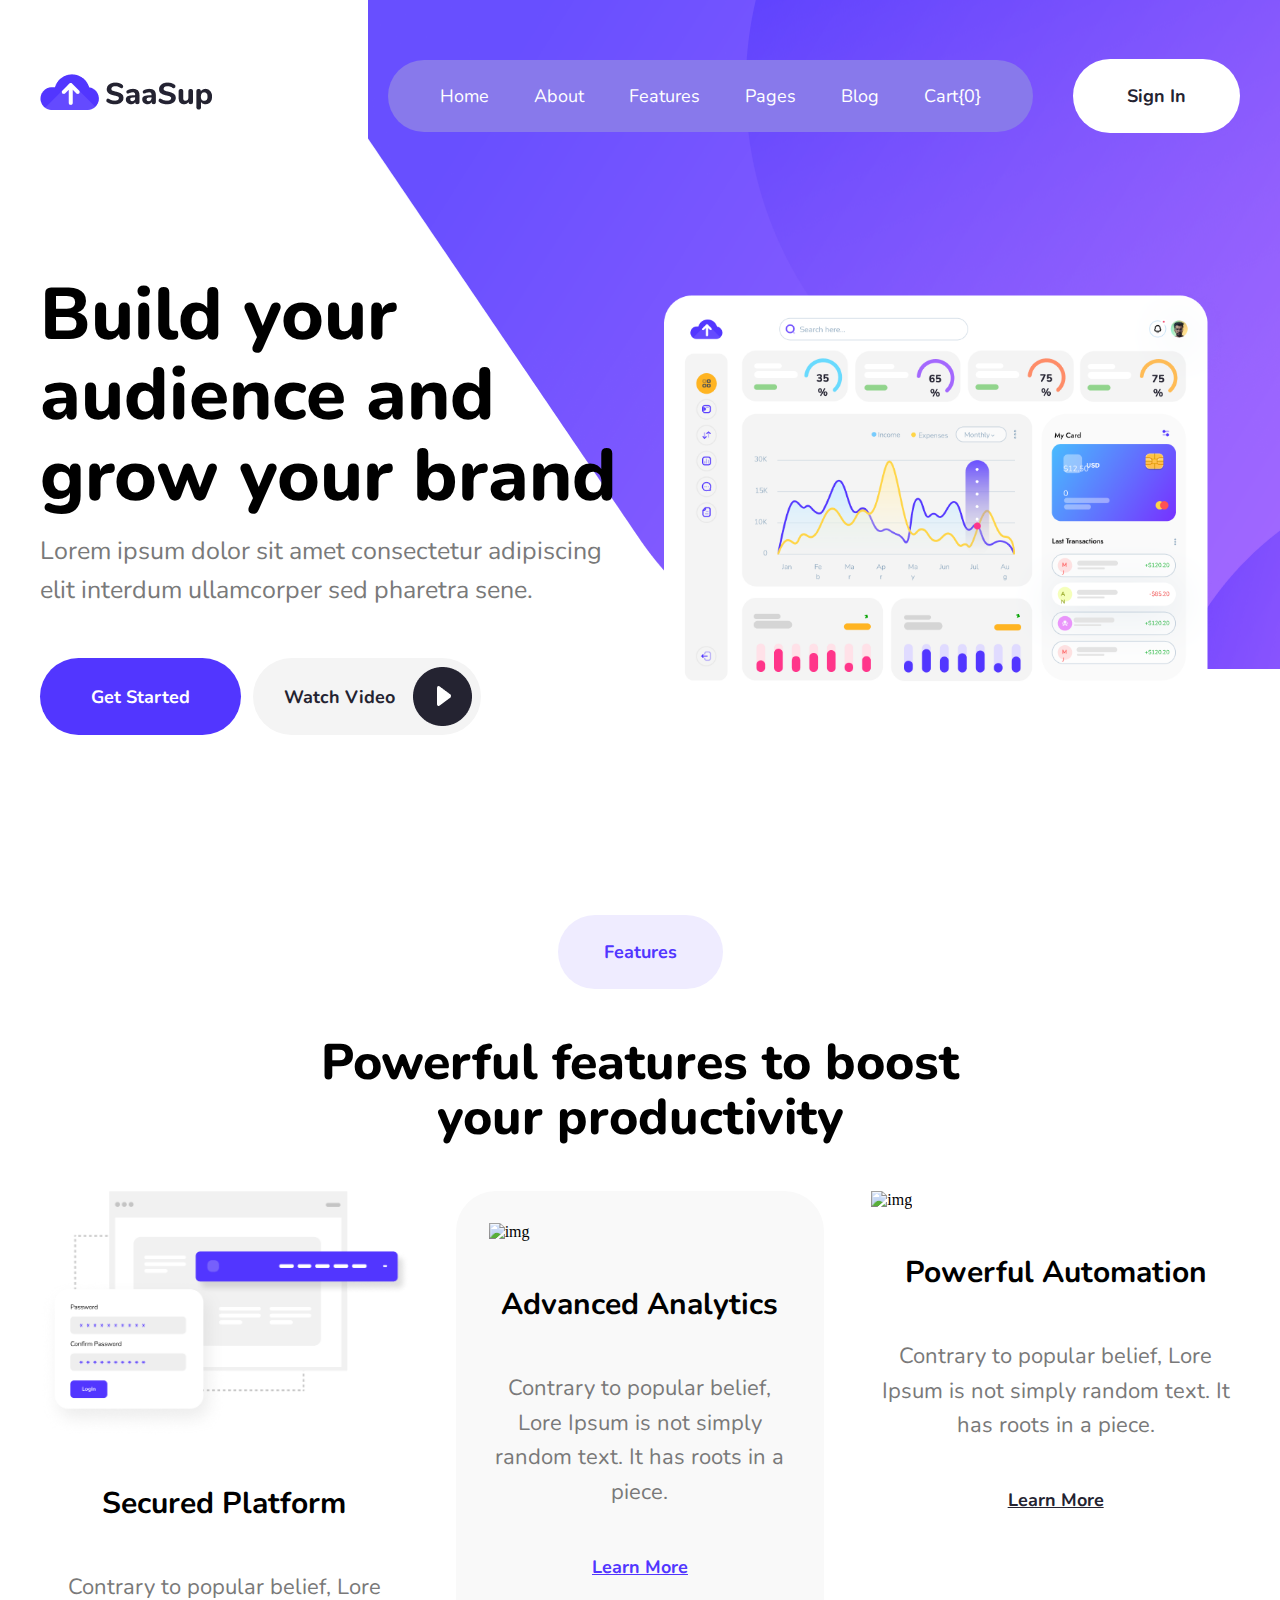
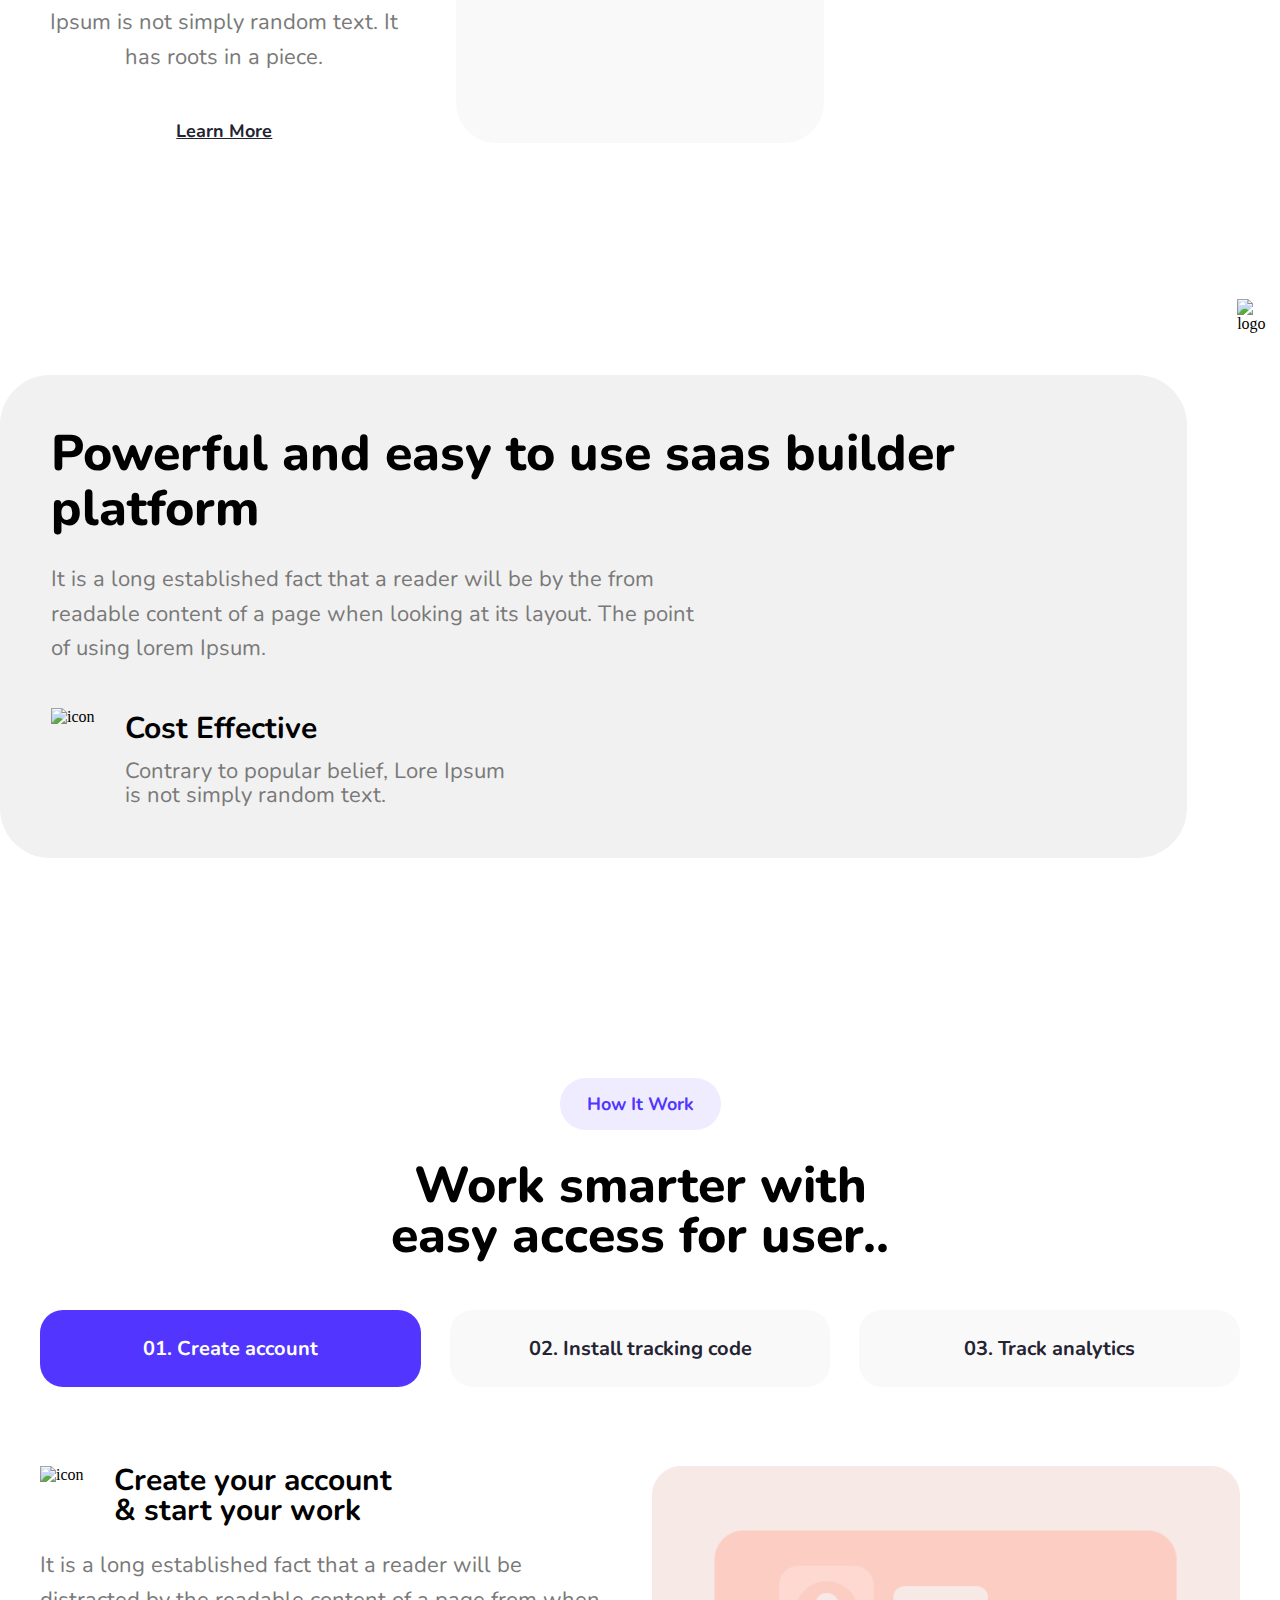
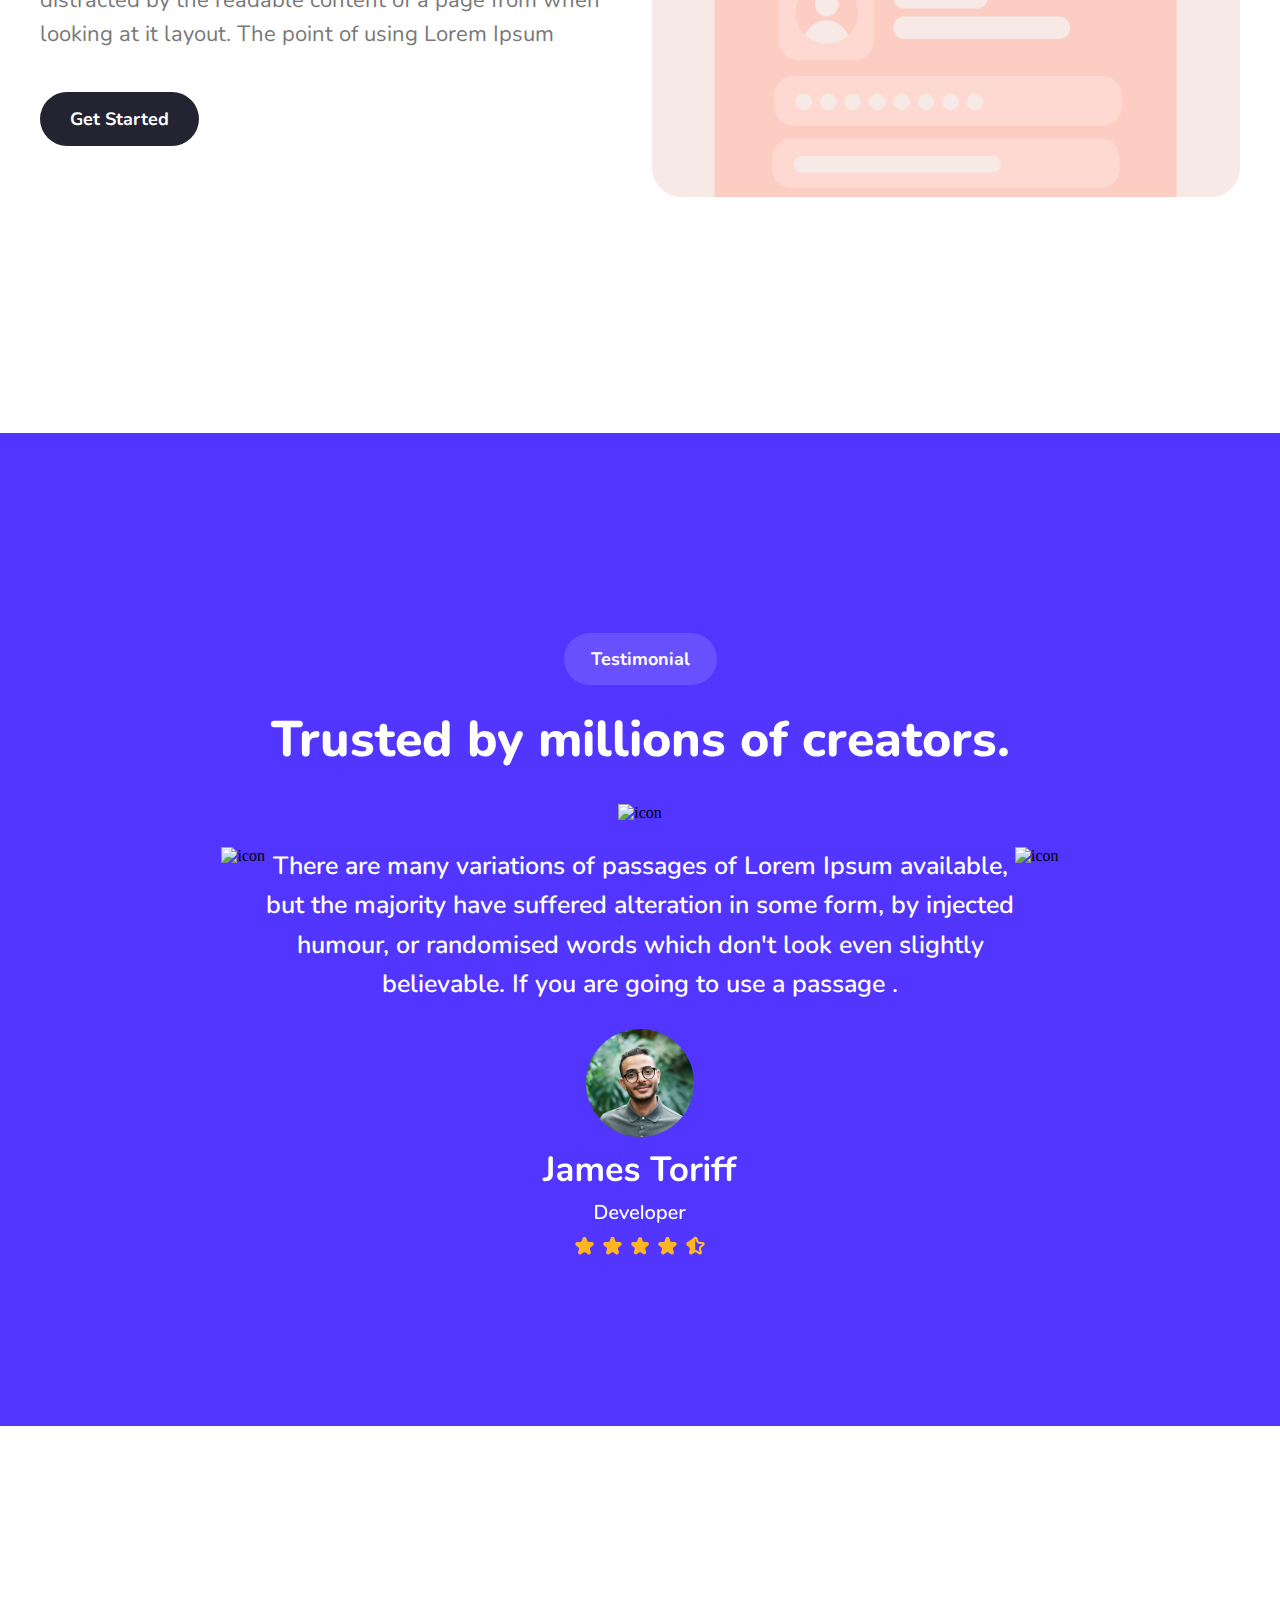
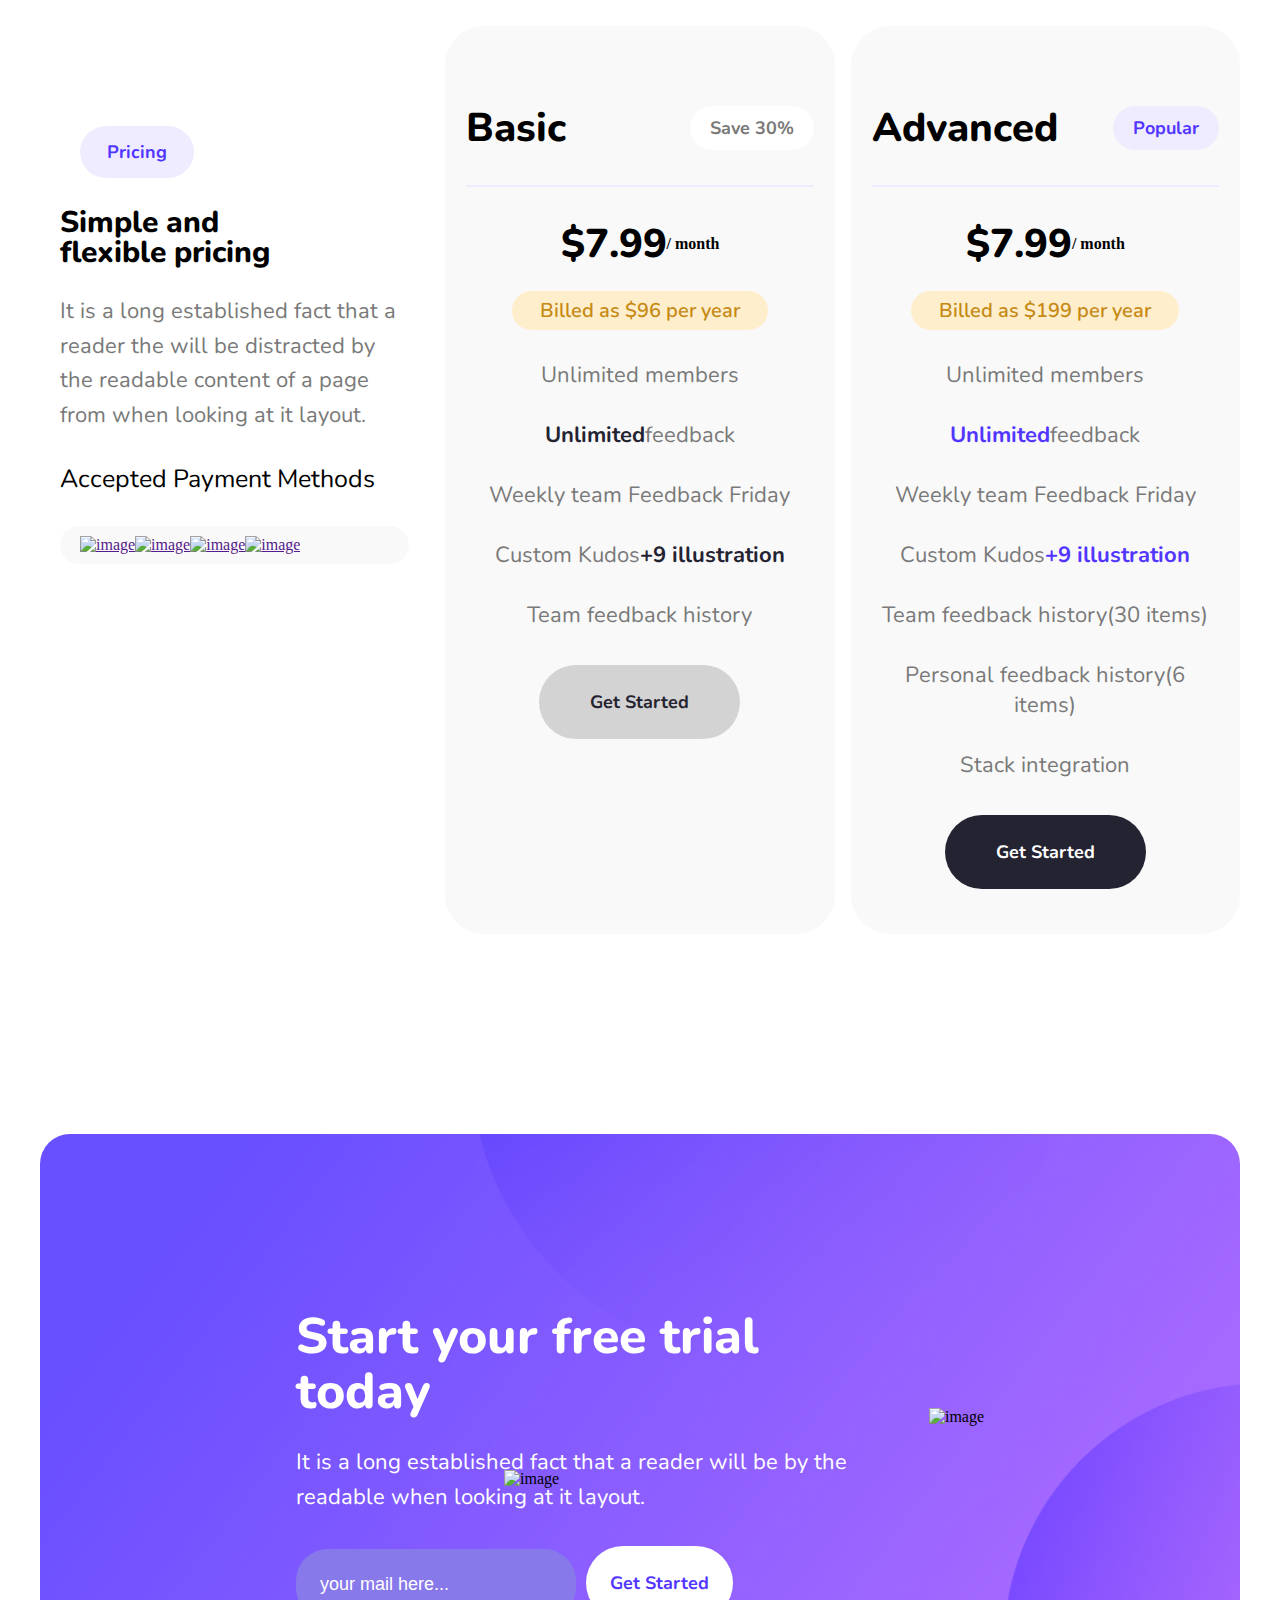
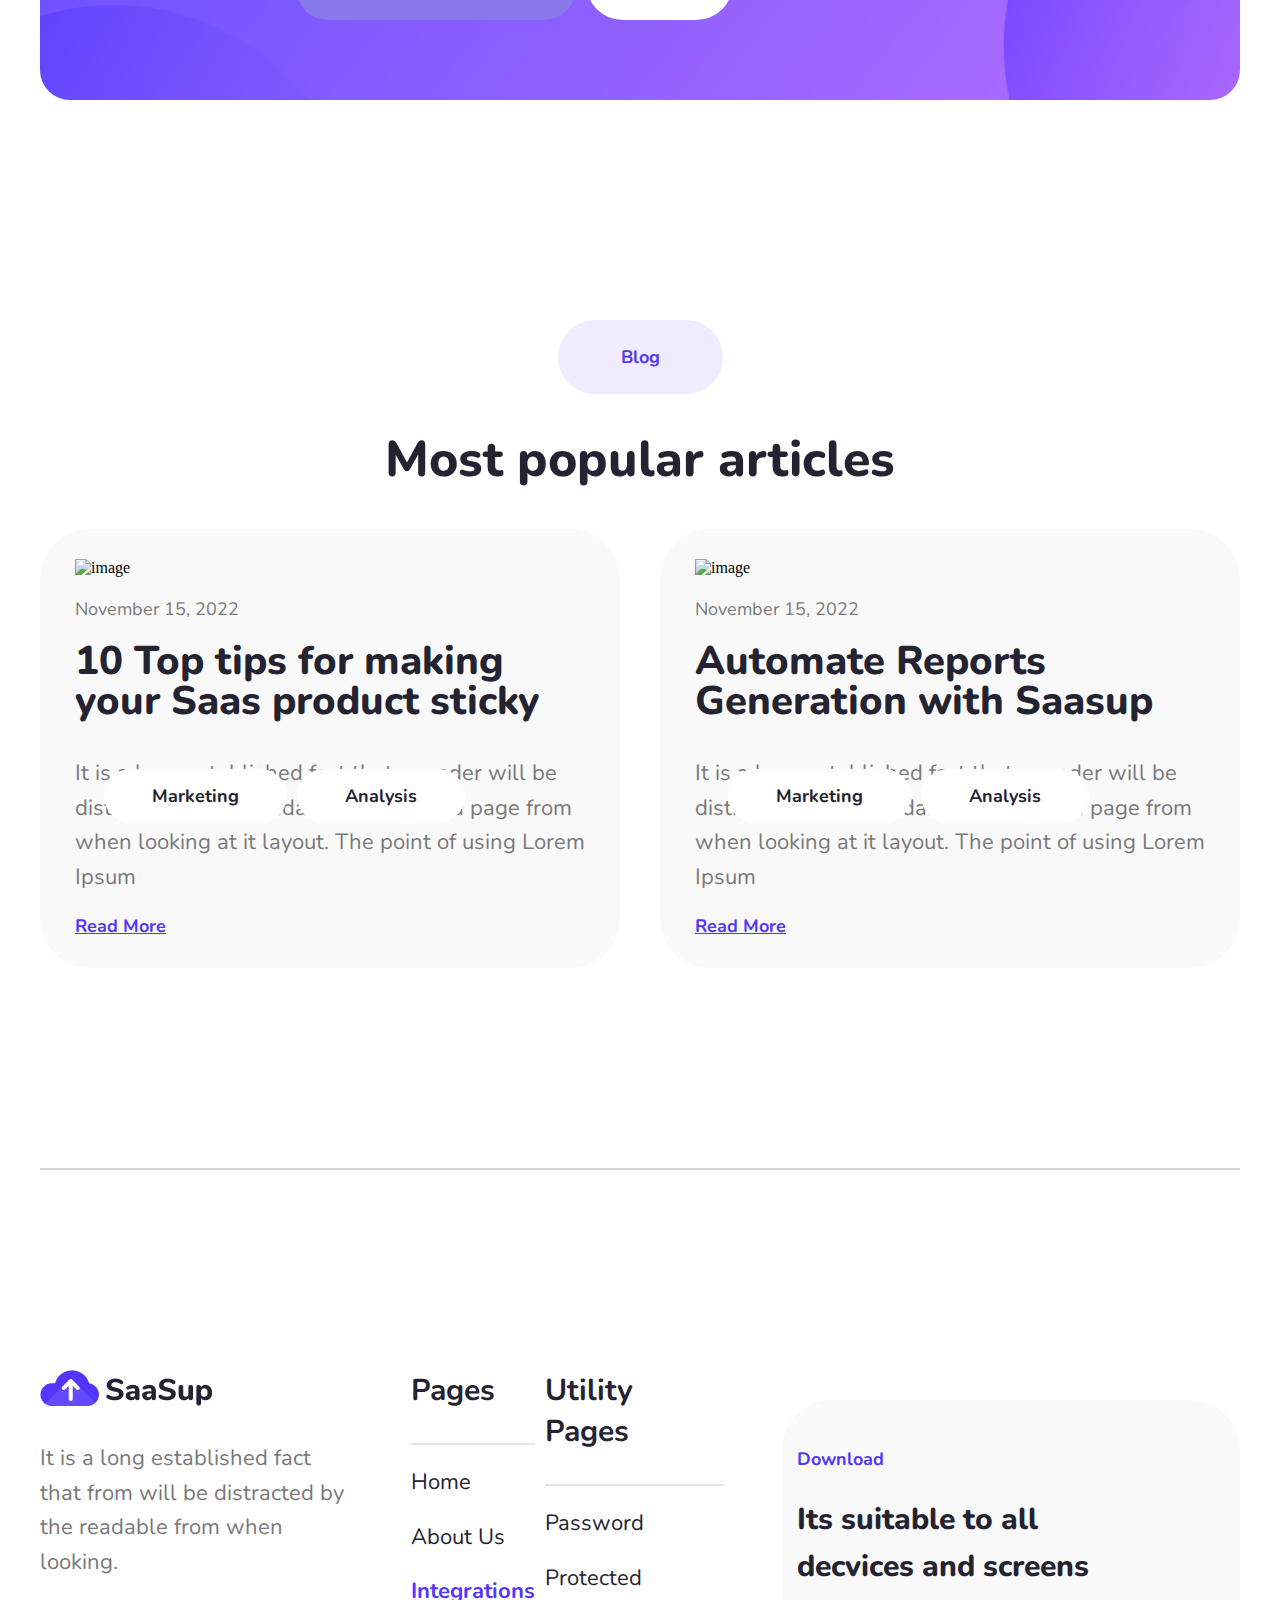
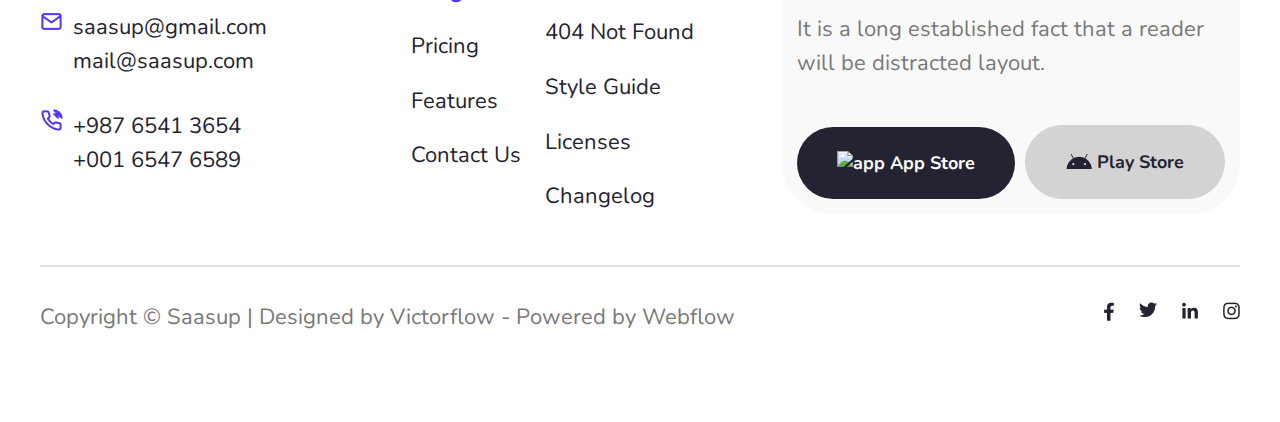
==== commit edc63aee: "sd" ====
--- a/index.html
+++ b/index.html
@@ -80,13 +80,13 @@
             <h4>Learn More</h4>
         </div>
         <div class="card-2">
-          <img class="img-fluid" src="images/icon (1).png" alt="img">
+          <img class="img-fluid" src="images/icon(1).png" alt="img">
           <h2>Advanced Analytics</h2>
           <h3>Contrary to popular belief, Lore Ipsum is not simply random text. It has roots in a piece.</h3>
           <h4>Learn More</h4>
         </div>
         <div class="card-3">
-          <img class="img-fluid" src="images/icon (2).png" alt="img">
+          <img class="img-fluid" src="images/icon(2).png" alt="img">
           <h2>Powerful Automation</h2>
           <h3>Contrary to popular belief, Lore Ipsum is not simply random text. It has roots in a piece.</h3>
           <h4>Learn More</h4>
@@ -106,7 +106,7 @@
                     a page when looking at its layout. The point of using lorem Ipsum.</h4>
                     <div class="inside">
                     <div class="inside-img">
-                      <img class="img-fluid" src="images/icon (3).png" alt="icon">
+                      <img class="img-fluid" src="images/icon(3).png" alt="icon">
                     </div>
                      <div class="inside-text">
                       <h3>Cost Effective</h3>
@@ -118,7 +118,7 @@
           </div>
           
           <div class="cost-img">
-            <img class="img-fluid" src="images/image (1).png" alt="logo">
+            <img class="img-fluid" src="images/image(1).png" alt="logo">
           </div>
         </div>
        </div>
@@ -141,7 +141,7 @@
         <div class="account-container">
           <div class="account-text">
            <div class="accout-img">
-            <img class="img-fluid" src="images/icon 5.png" alt="icon">
+            <img class="img-fluid" src="images/icon5.png" alt="icon">
             <h1>Create your account
               & start your work</h1>
            </div>
@@ -170,12 +170,12 @@
           <h1>Trusted by millions of creators.</h1>
         
         <div class="comma">
-          <img class="img-fluid" src="images/icon 4.png" alt="icon">
+          <img class="img-fluid" src="images/icon4.png" alt="icon">
         </div>
         <div class="customer-review">
-          <img class="img-fluid" src="images/lesser (1).png" alt="icon">
+          <img class="img-fluid"  alt="icon">
           <h4> There are many variations of passages of Lorem Ipsum available, but the majority have suffered alteration in some form, by injected humour, or randomised words which don't look even slightly believable. If you are going to use a passage .</h4>
-          <img class="img-fluid" src="images/greater.png" alt="icon">
+          <img class="img-fluid"  alt="icon">
         </div>
         <div class="customer-image">
           <img class="img-fluid" src="images/user.png" alt="user">
@@ -195,10 +195,10 @@
             <h4>Accepted Payment Methods
             </h4>
             <div class="price-source">
-              <a href=""><img src="images/image 19.png" alt="image"></a>
-              <a href=""><img src="images/image 20.png" alt="image"></a>
-              <a href=""><img src="images/image 21.png" alt="image"></a>
-              <a href=""><img src="images/image 22.png" alt="image"></a>
+              <a href=""><img src="images/image19.png" alt="image"></a>
+              <a href=""><img src="images/image20.png" alt="image"></a>
+              <a href=""><img src="images/image21.png" alt="image"></a>
+              <a href=""><img src="images/image22.png" alt="image"></a>
             </div>
           </div>
           <div class="price-card-2">
@@ -278,9 +278,9 @@
               <button class="submit">Get Started</button>
             </div>
         </div>
-        <img class="img-fluid"  id="image" src="images/image (11).png" alt="image">
+        <img class="img-fluid"  id="image" src="images/image(11).png" alt="image">
         <div class="banner-image">
-          <img class="img-fluid" src="images/image (12).png" alt="image">
+          <img class="img-fluid" src="images/image(12).png" alt="image">
         </div>
       </div>
      </div>
@@ -295,7 +295,7 @@
        <div class="blog-post">
         <div class="blog-1">
           
-            <img class="img-fluid" src="images/icon (19).png" alt="image">
+            <img class="img-fluid" src="images/icon(19).png" alt="image">
             <div class="blogs-button">
                <button><a href="/">Marketing</a></button>
                <button><a href="/">Analysis</a></button>
@@ -307,7 +307,7 @@
             <div class="read">Read More</div>
         </div>
         <div class="blog-2">
-          <img class="img-fluid" src="images/icon (18).png" alt="image">
+          <img class="img-fluid" src="images/icon(18).png" alt="image">
           <div class="blogs-2-button">
             <button><a href="/">Marketing</a></button>
                <button><a href="/">Analysis</a></button>
@@ -379,7 +379,7 @@
              decvices and screens</h1>
              <h4>It is a long established fact that a reader will be distracted layout.</h4>
              <div class="last-button">
-               <button class="apple" id="apple"> <img src="images/apple Logo.png" alt="apple"><a href="/">App Store</a></button>
+               <button class="apple" id="apple"> <img src="images/appleLogo.png" alt="apple"><a href="/">App Store</a></button>
                <button class="vector"><img src="images/vector.png" alt="vector"><a href="/">Play Store</a></button>
              </div>
          </div>
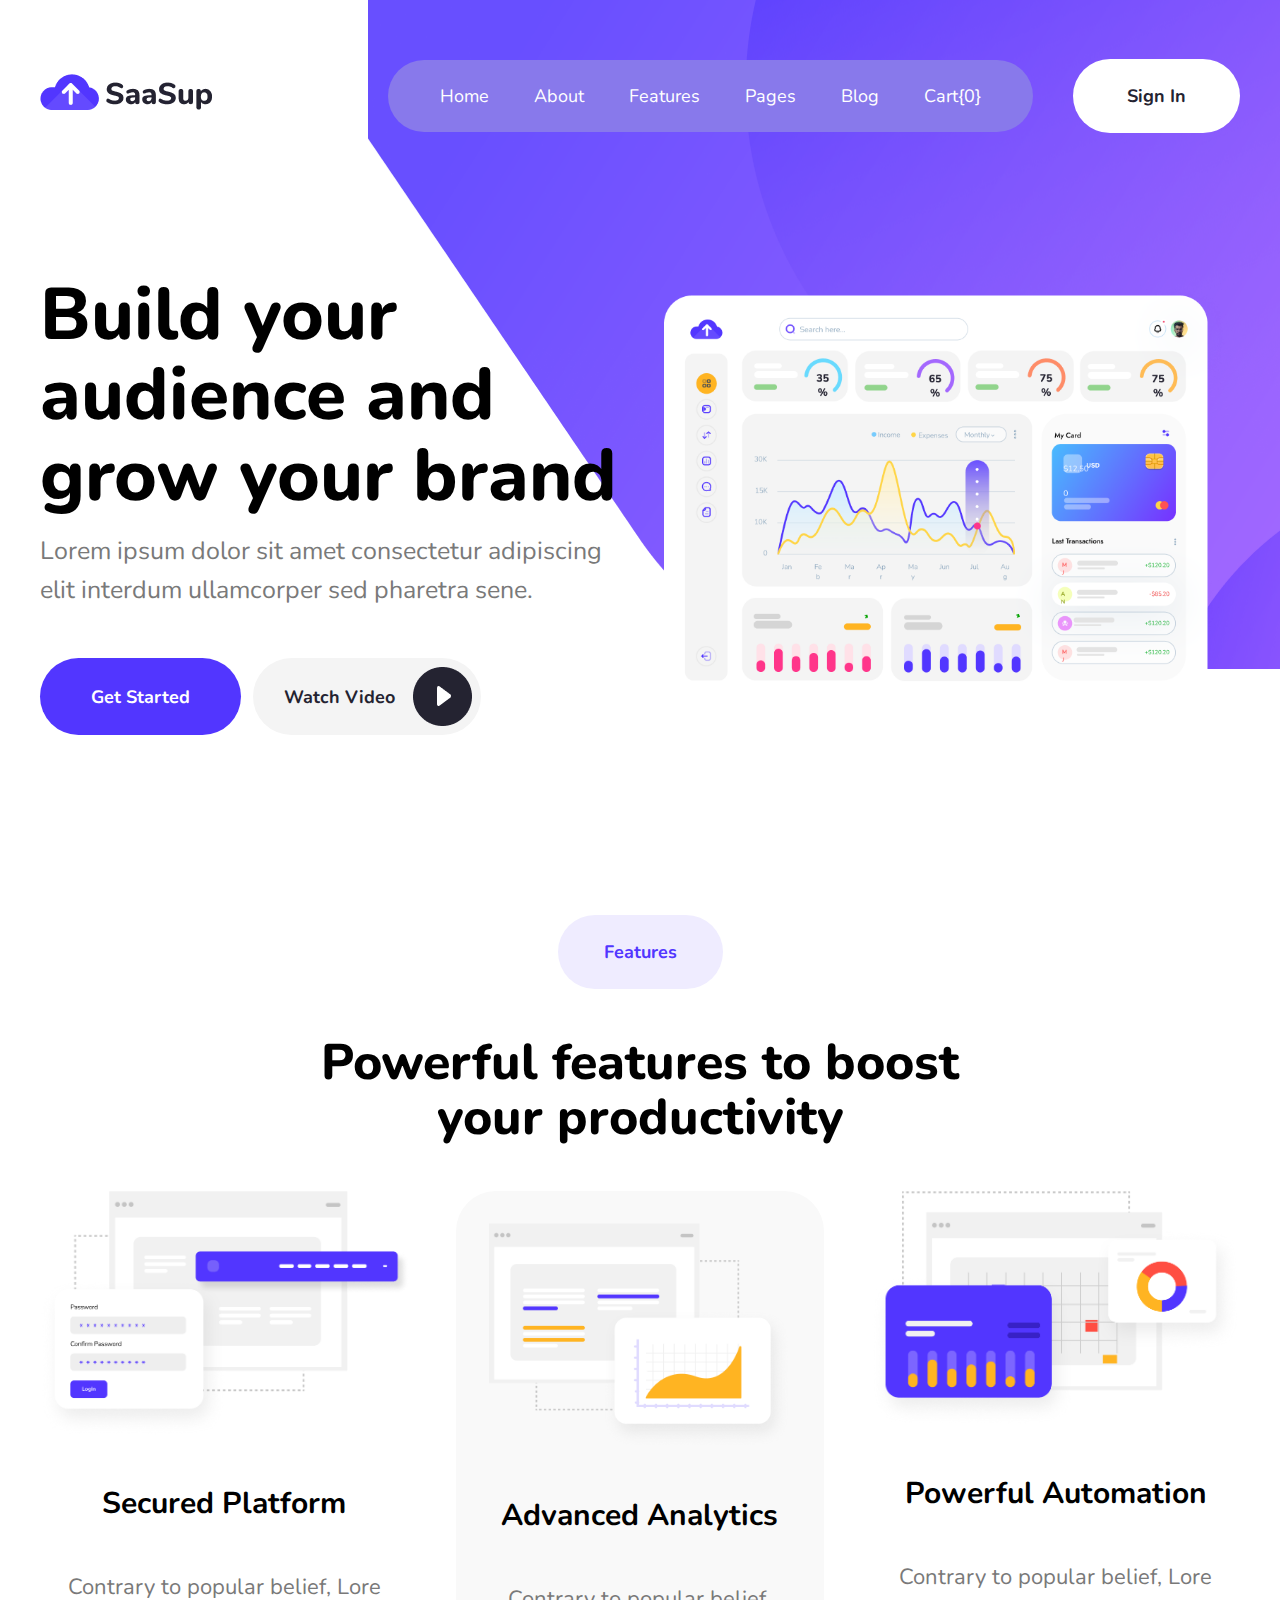
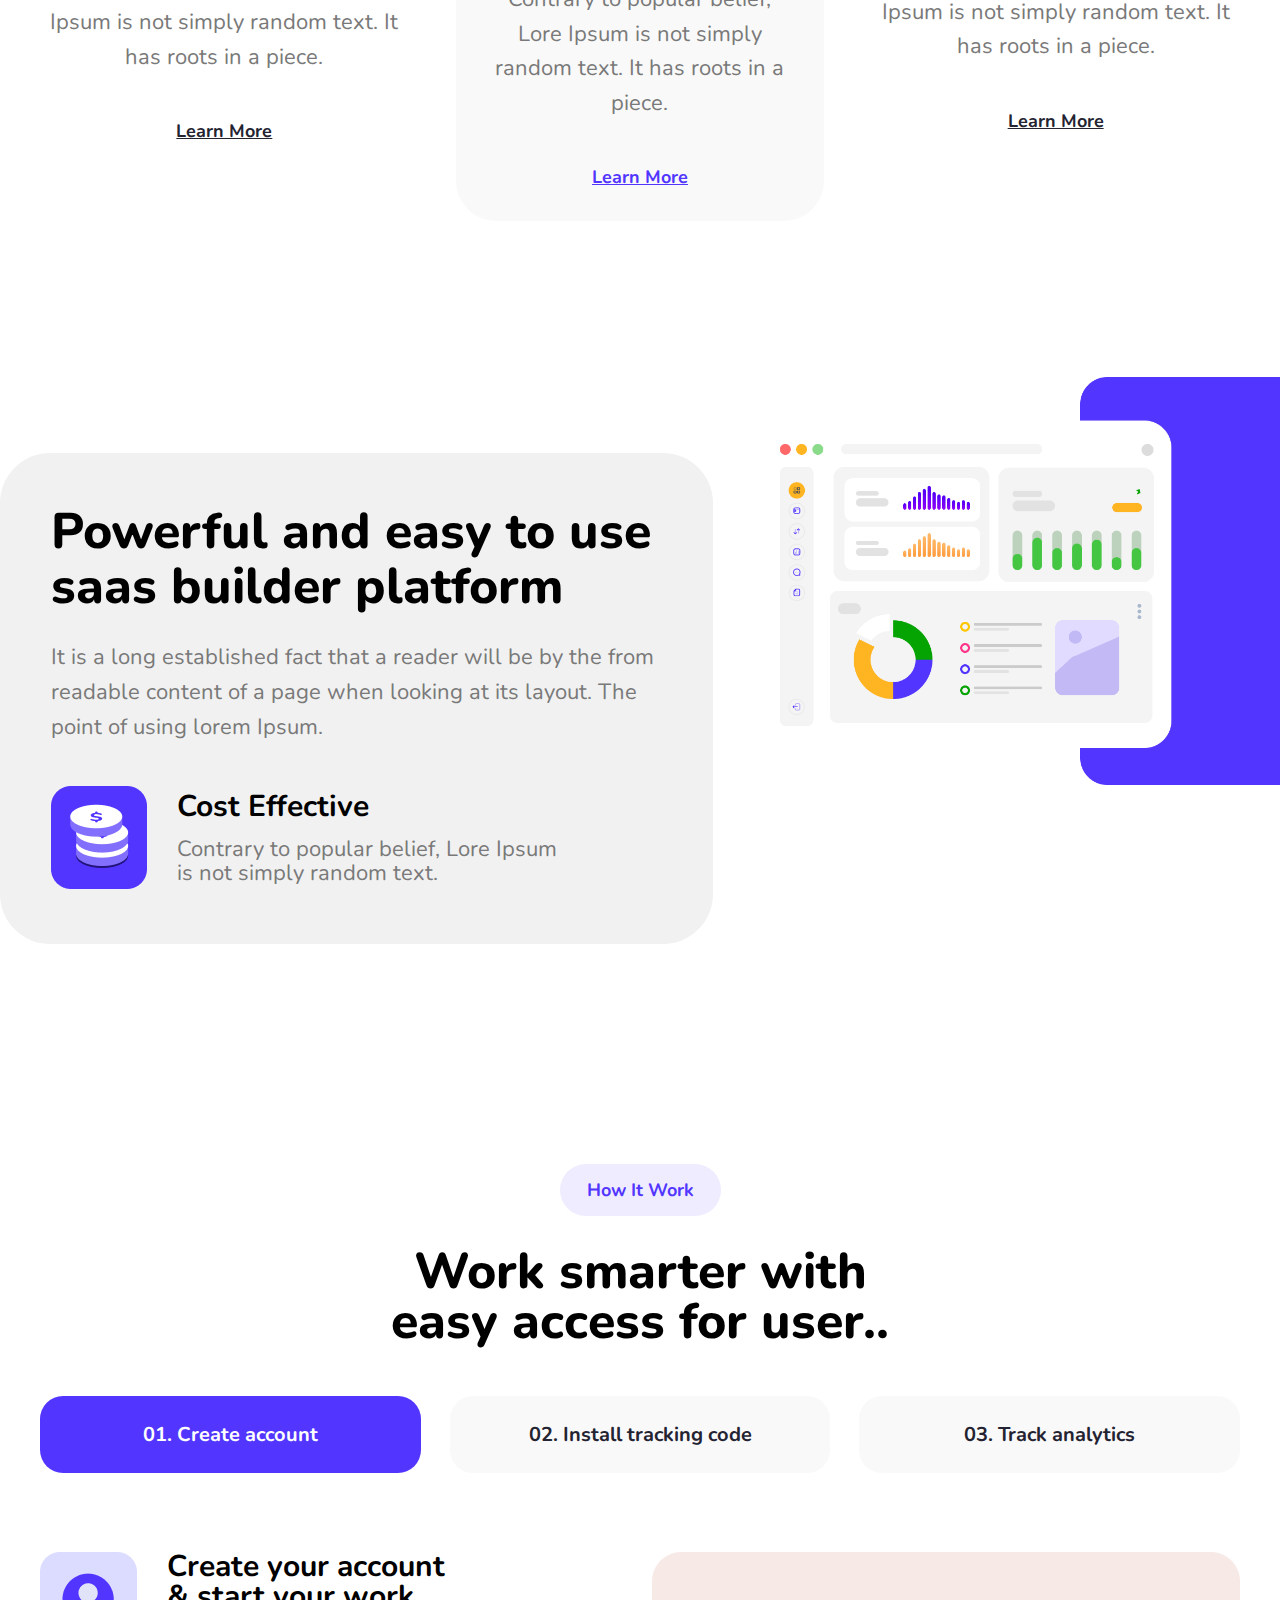
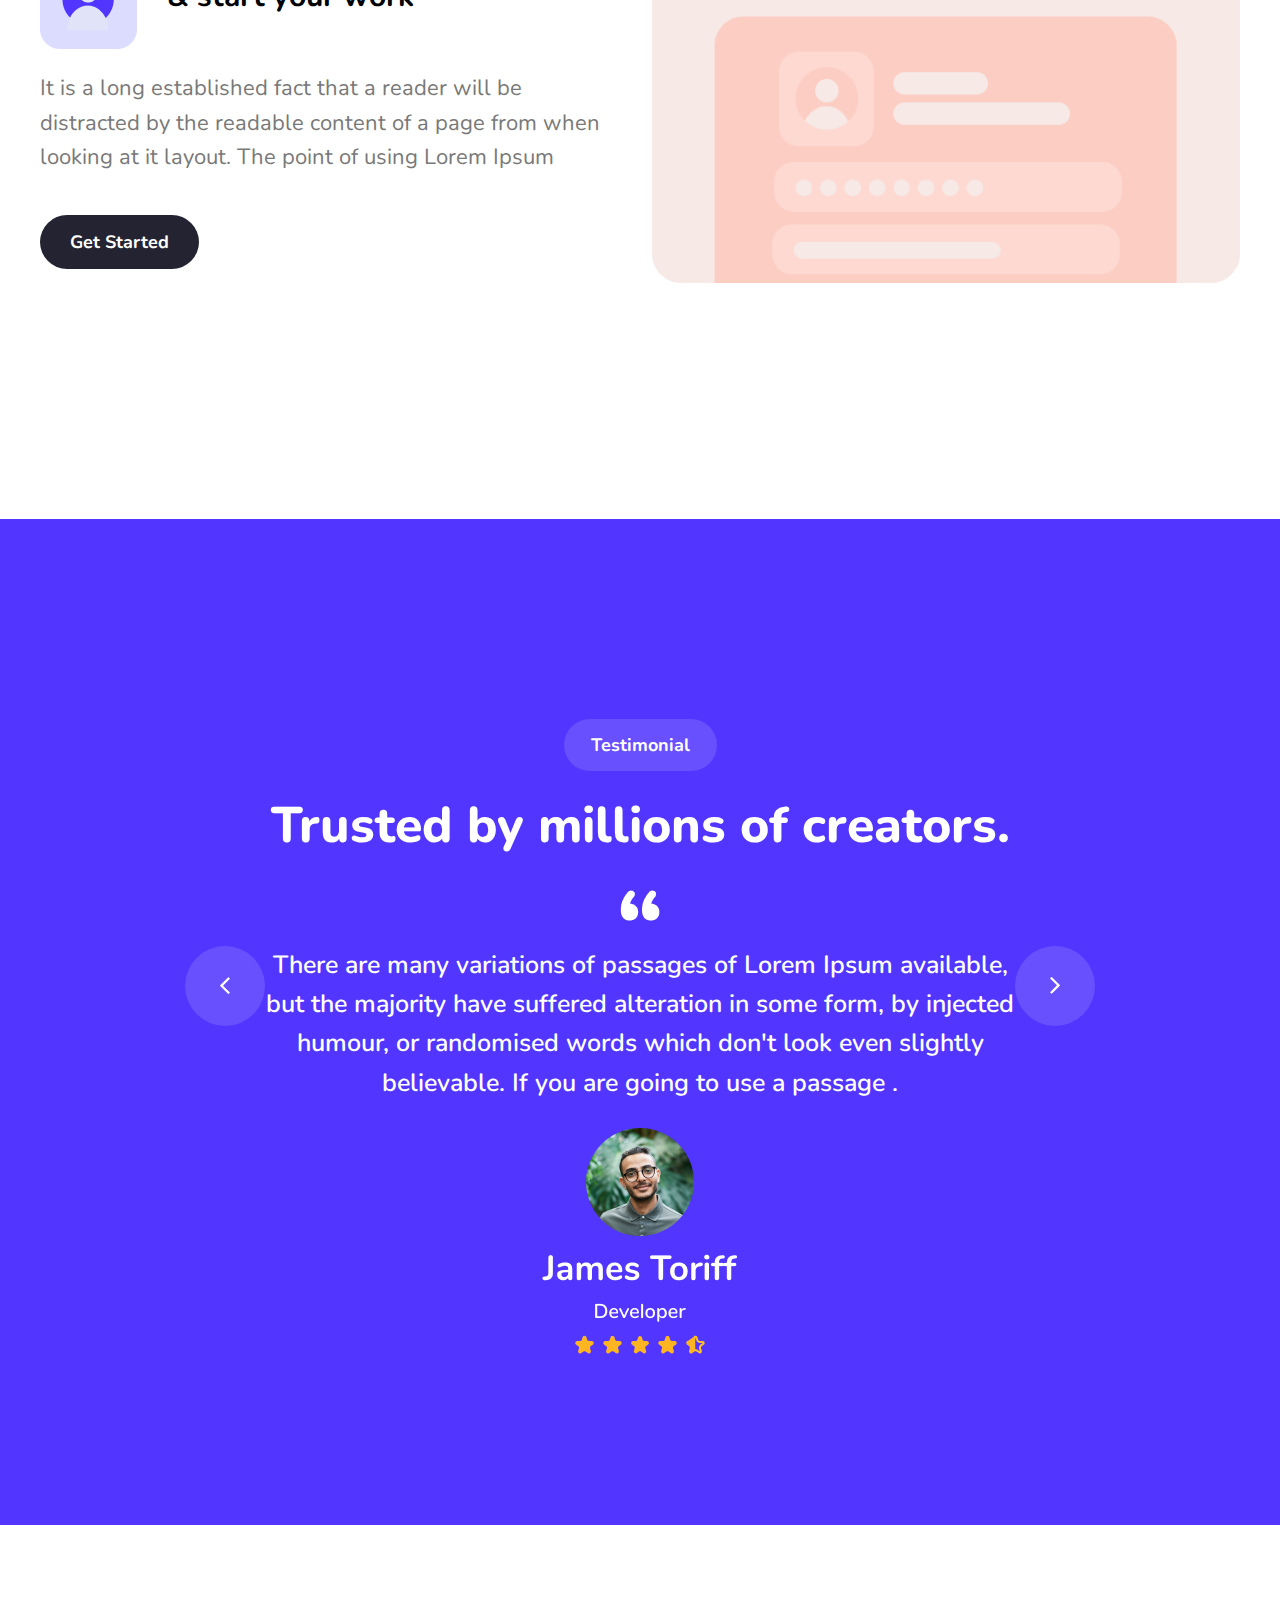
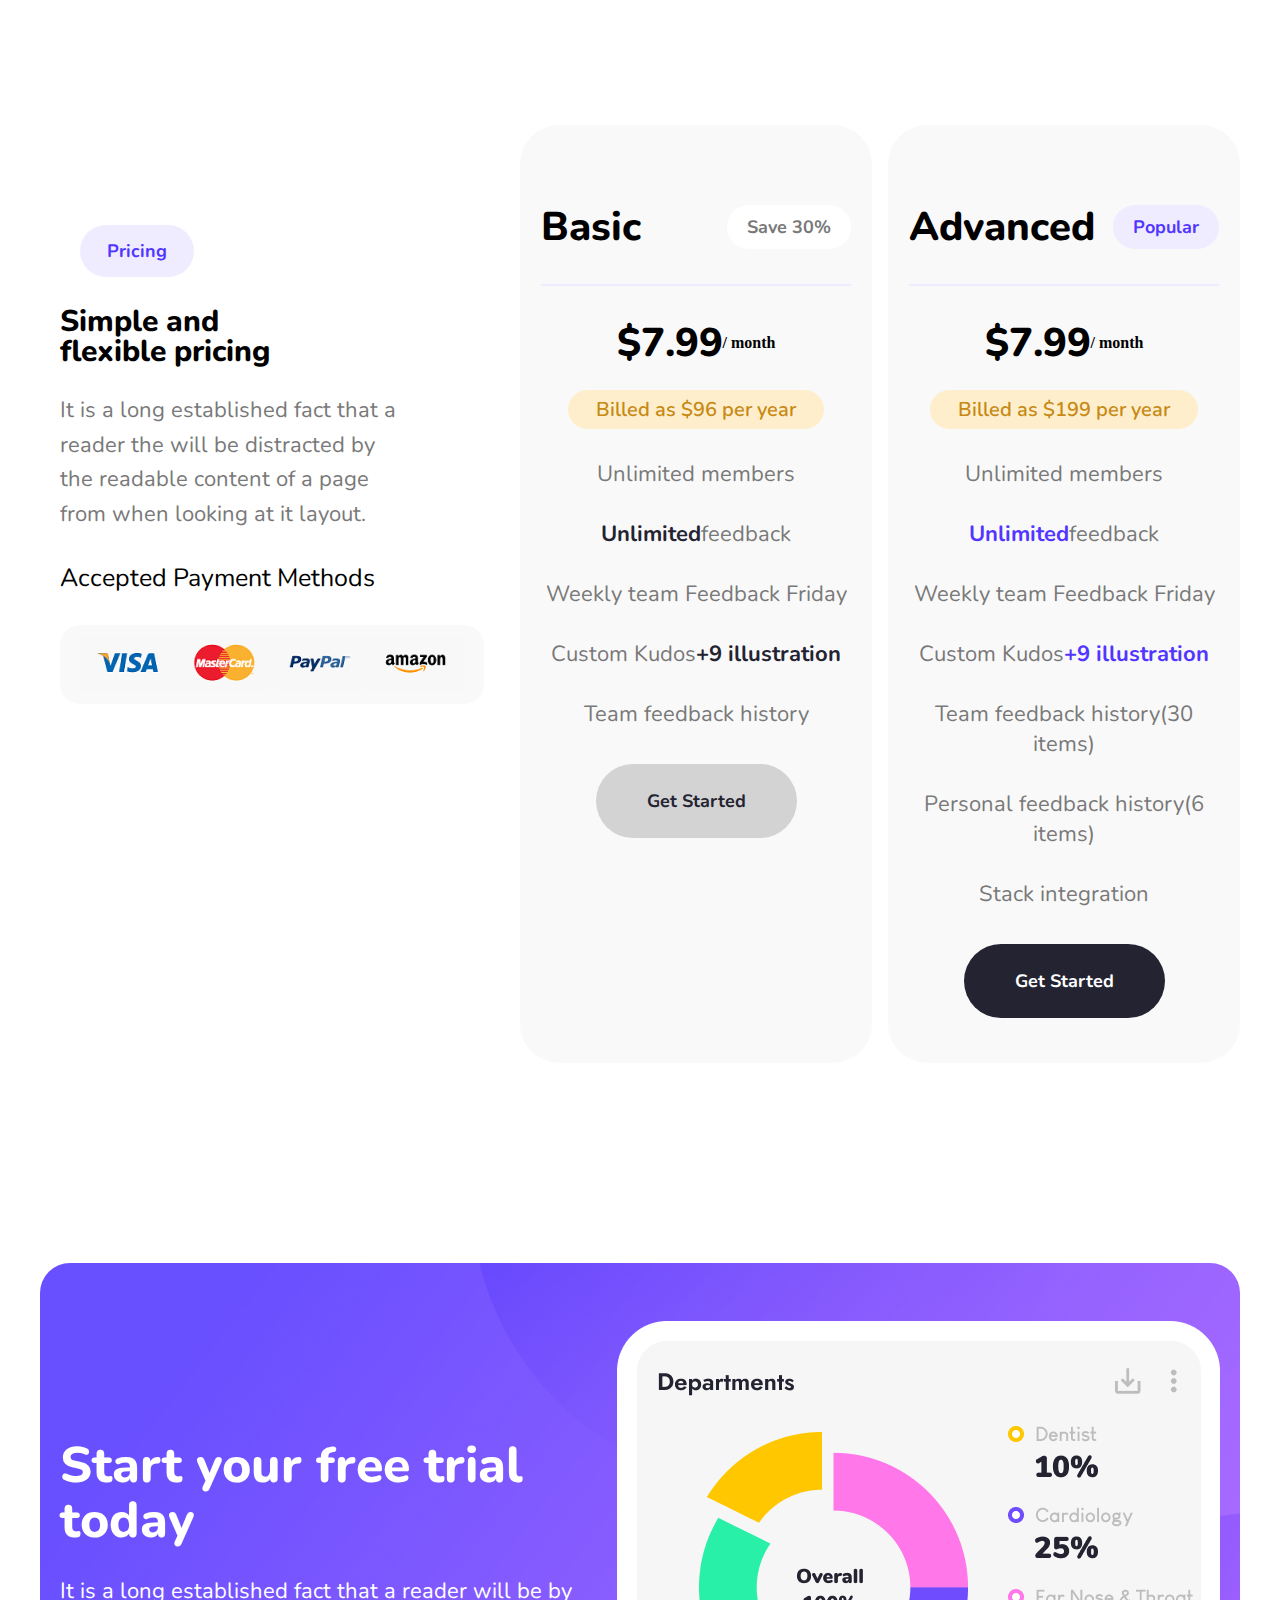
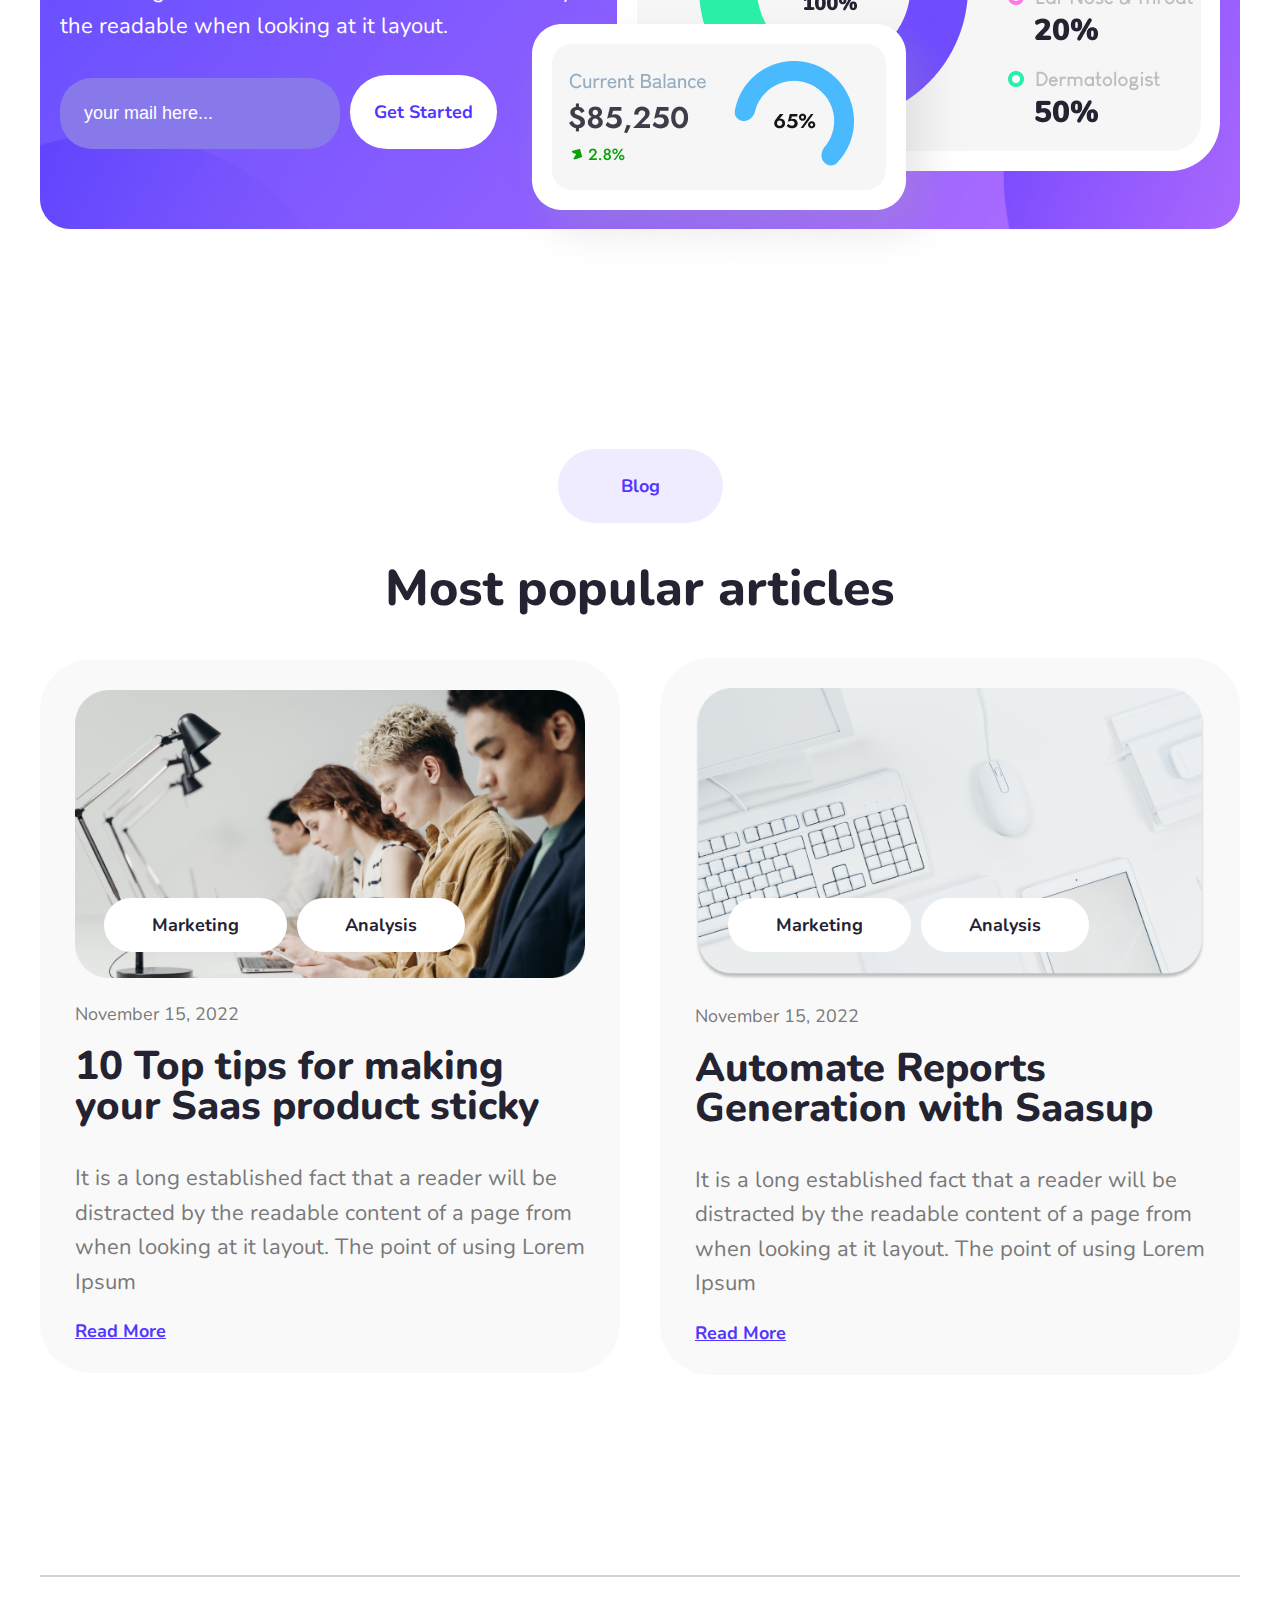
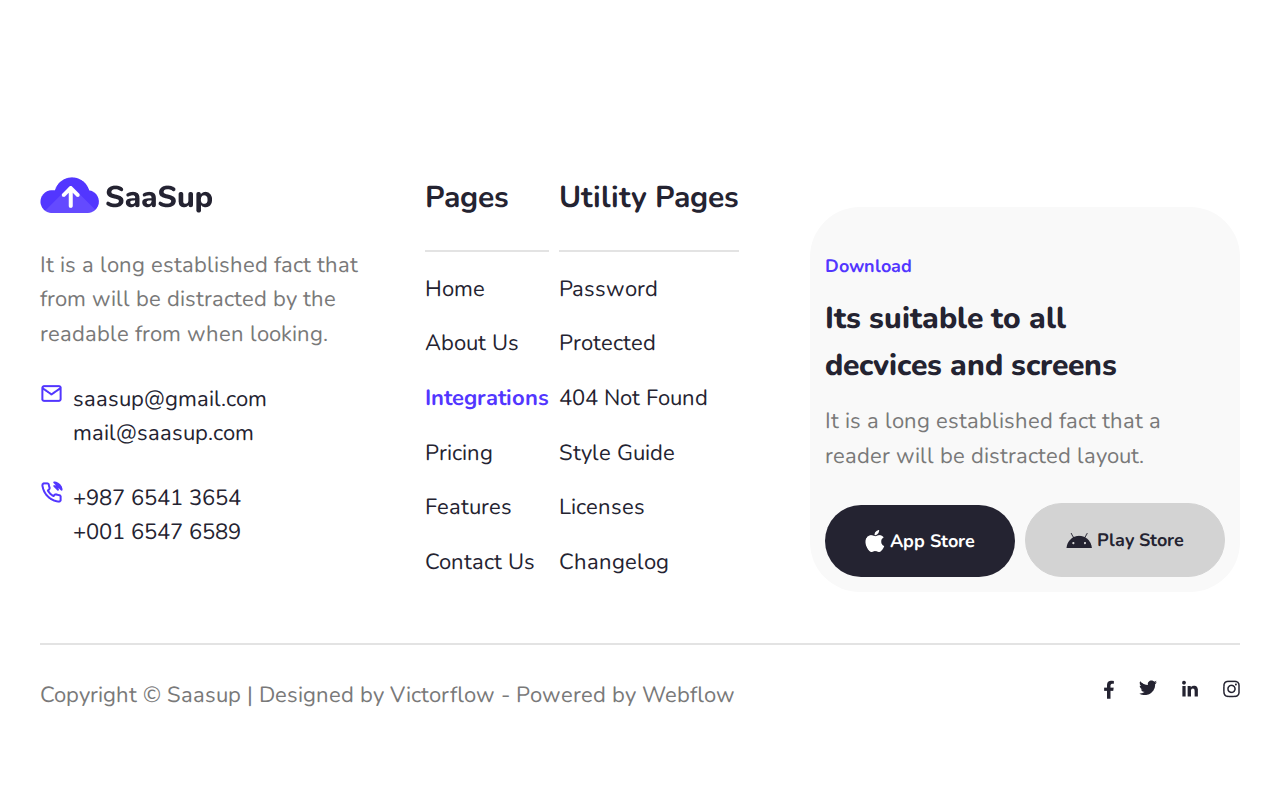
==== commit f514ec37: "arrow" ====
--- a/index.html
+++ b/index.html
@@ -173,9 +173,9 @@
           <img class="img-fluid" src="images/icon4.png" alt="icon">
         </div>
         <div class="customer-review">
-          <img class="img-fluid"  alt="icon">
+          <button class="arrow"><img class="img-fluid" src="images/arrorow(2).svg"  alt="icon"></button>
           <h4> There are many variations of passages of Lorem Ipsum available, but the majority have suffered alteration in some form, by injected humour, or randomised words which don't look even slightly believable. If you are going to use a passage .</h4>
-          <img class="img-fluid"  alt="icon">
+         <button class="arrow"> <img class="img-fluid" src="images/arrorow(1).svg" alt="icon"></button>
         </div>
         <div class="customer-image">
           <img class="img-fluid" src="images/user.png" alt="user">
--- a/style.css
+++ b/style.css
@@ -818,7 +818,16 @@
   text-decoration: none;
   color: #5236FF;
 }
-
+.arrow{
+  background-color: #6850FF;
+  display: flex;
+  justify-content: center;
+  align-items: center;
+  border-radius: 50%;
+  width: 80px;
+  height: 80px;
+  border: none;
+}
 @media (min-width: 320px) {
   header{
     background: none;
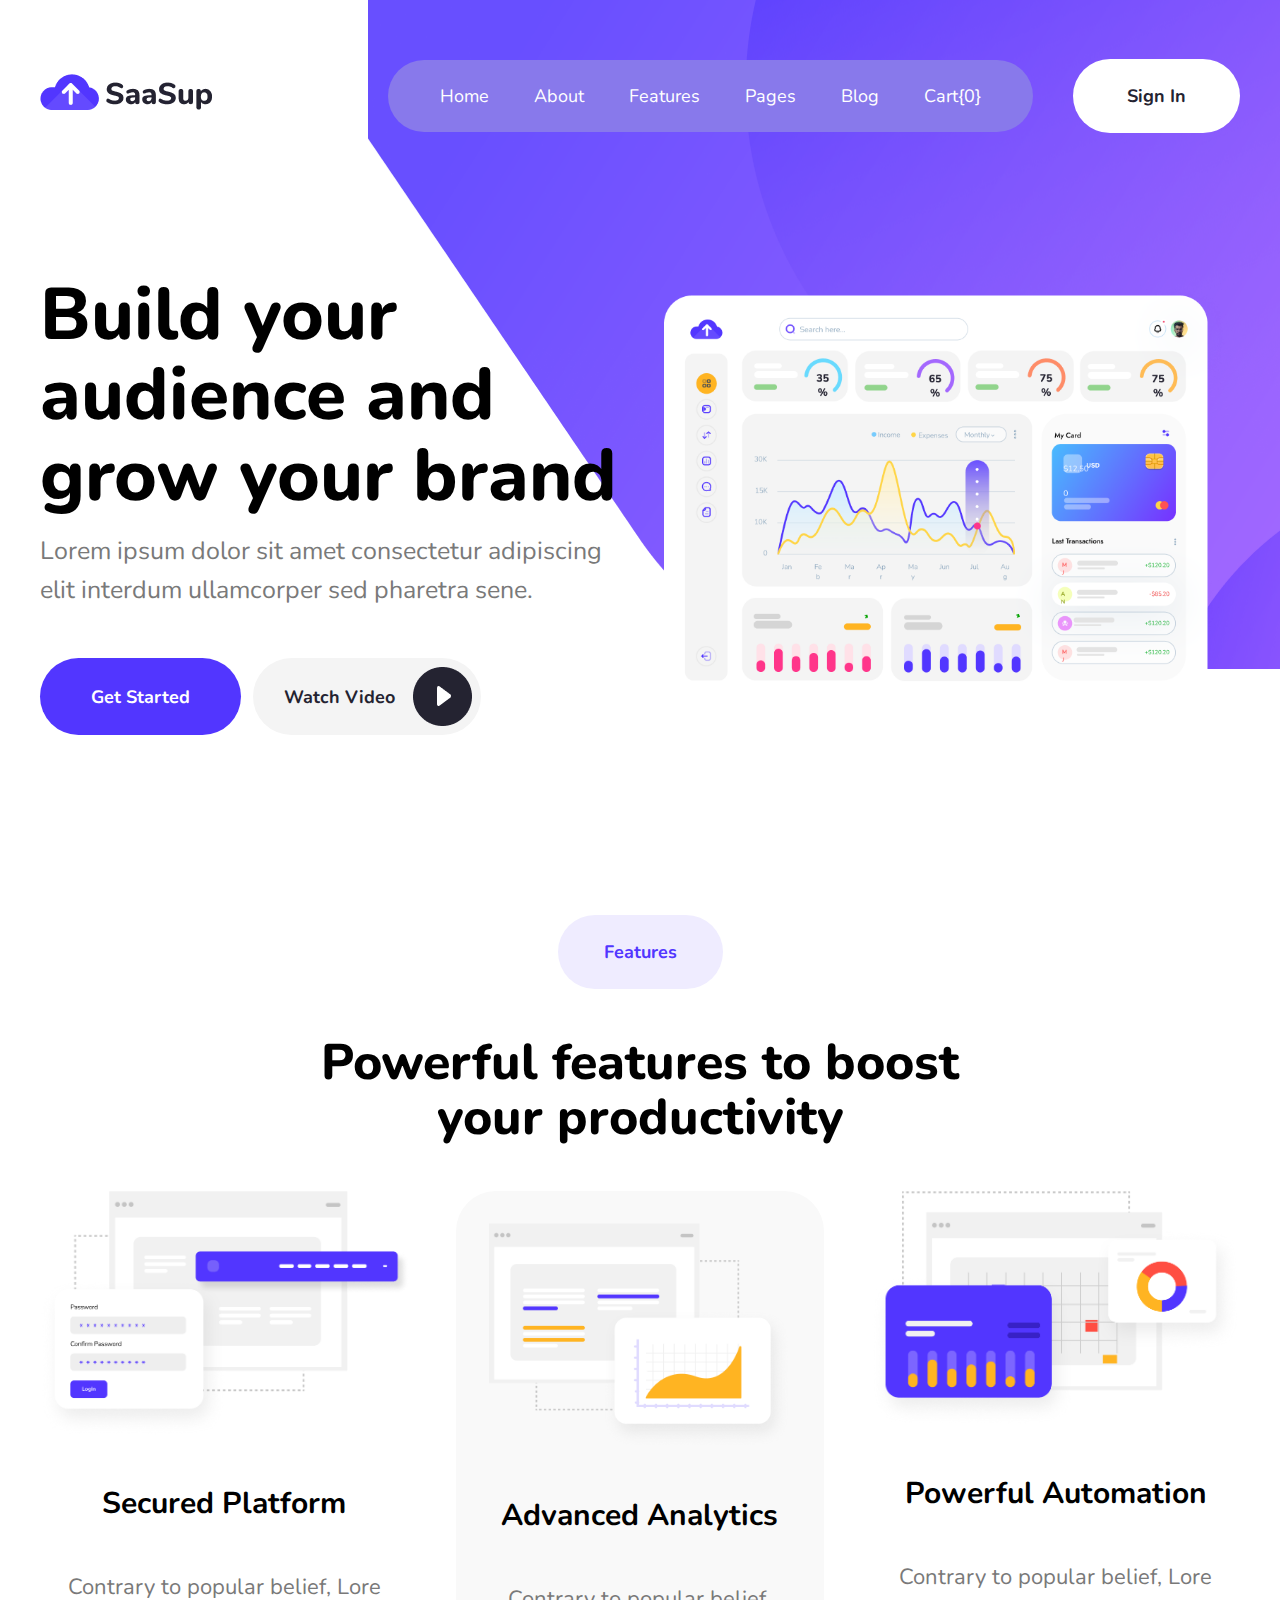
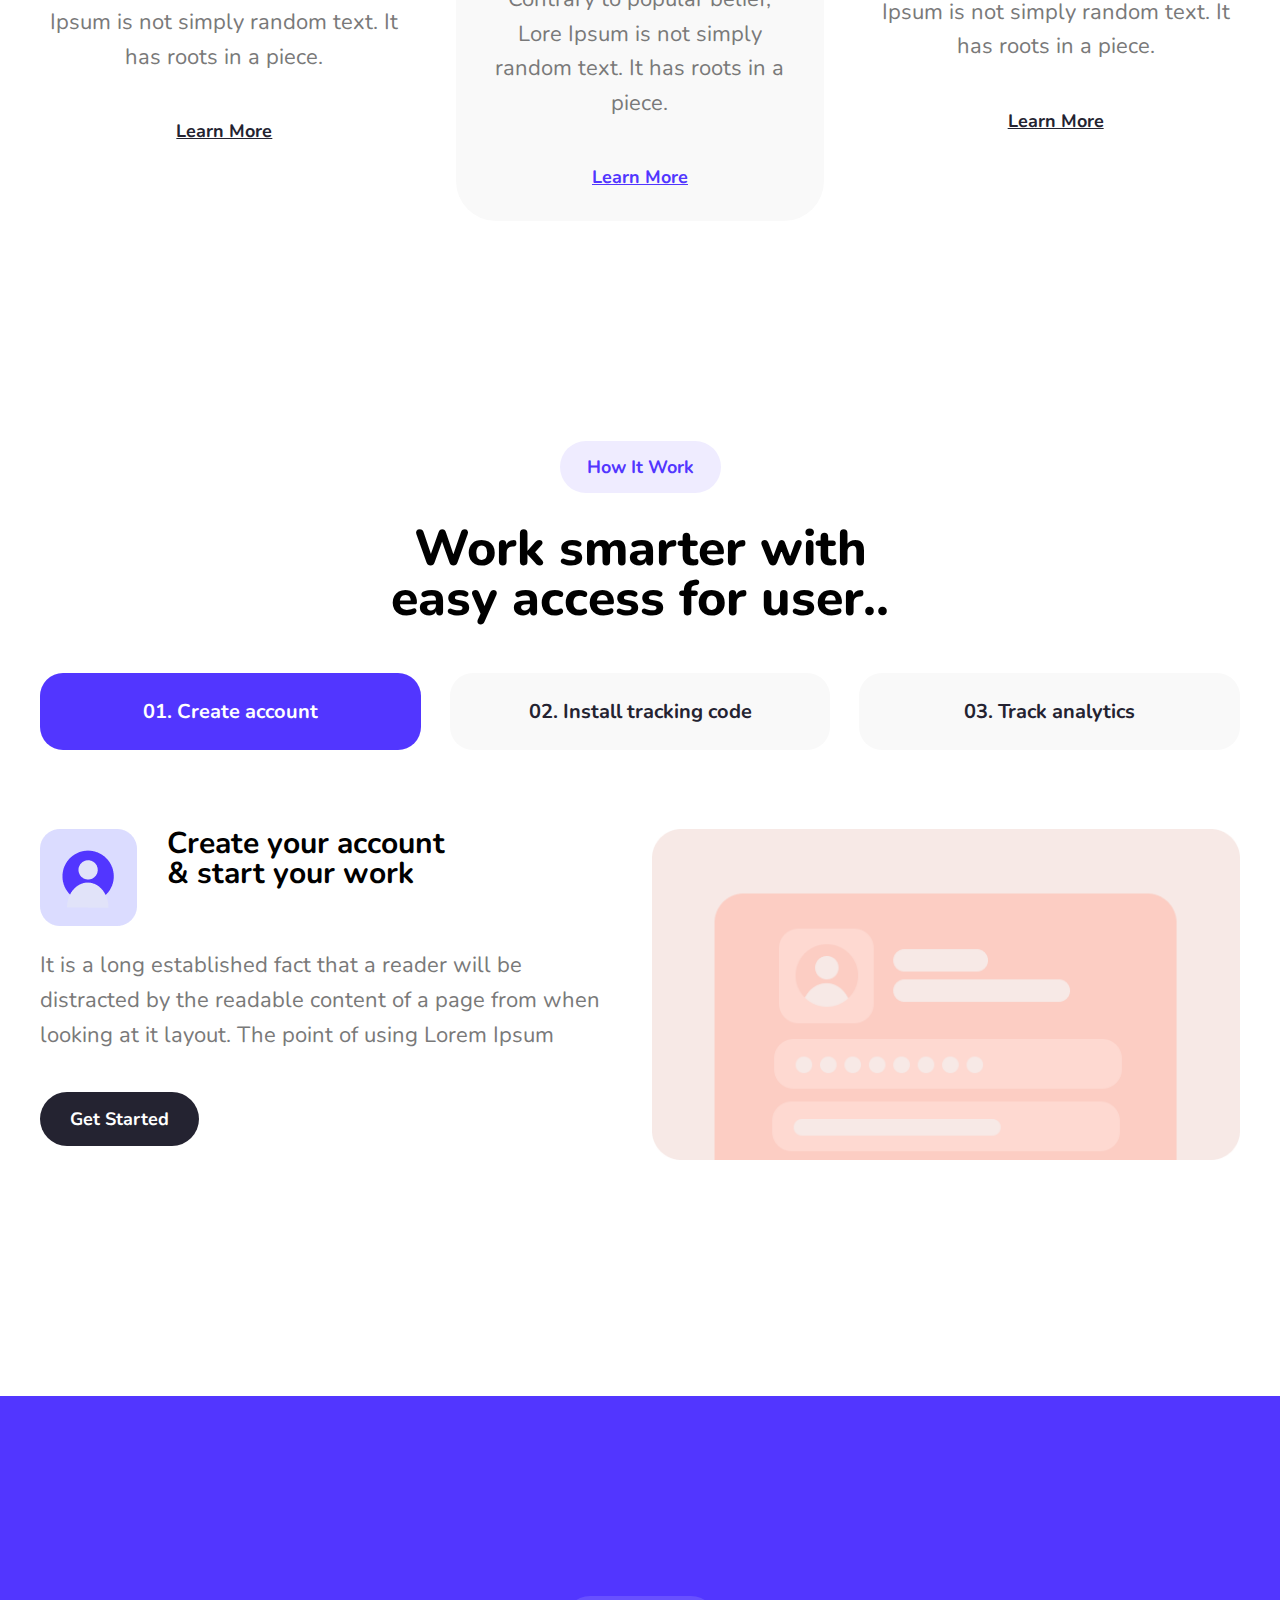
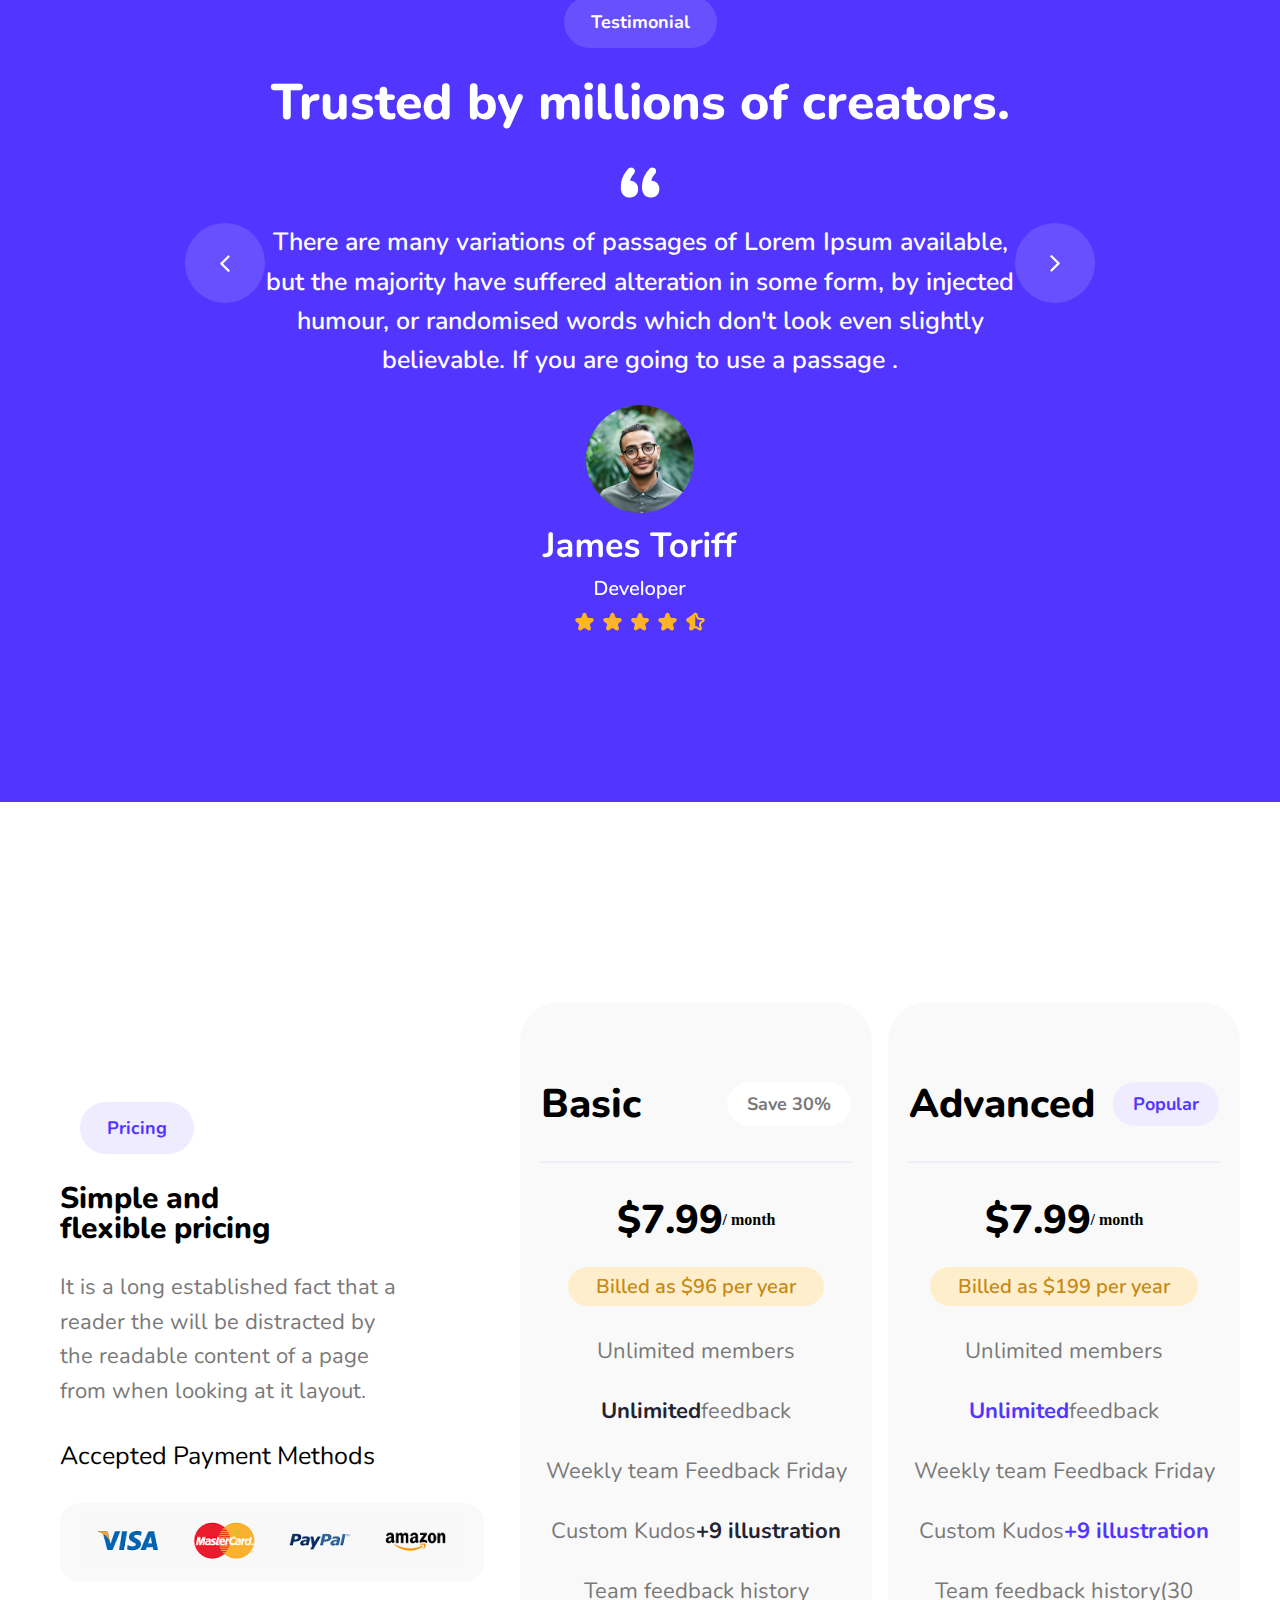
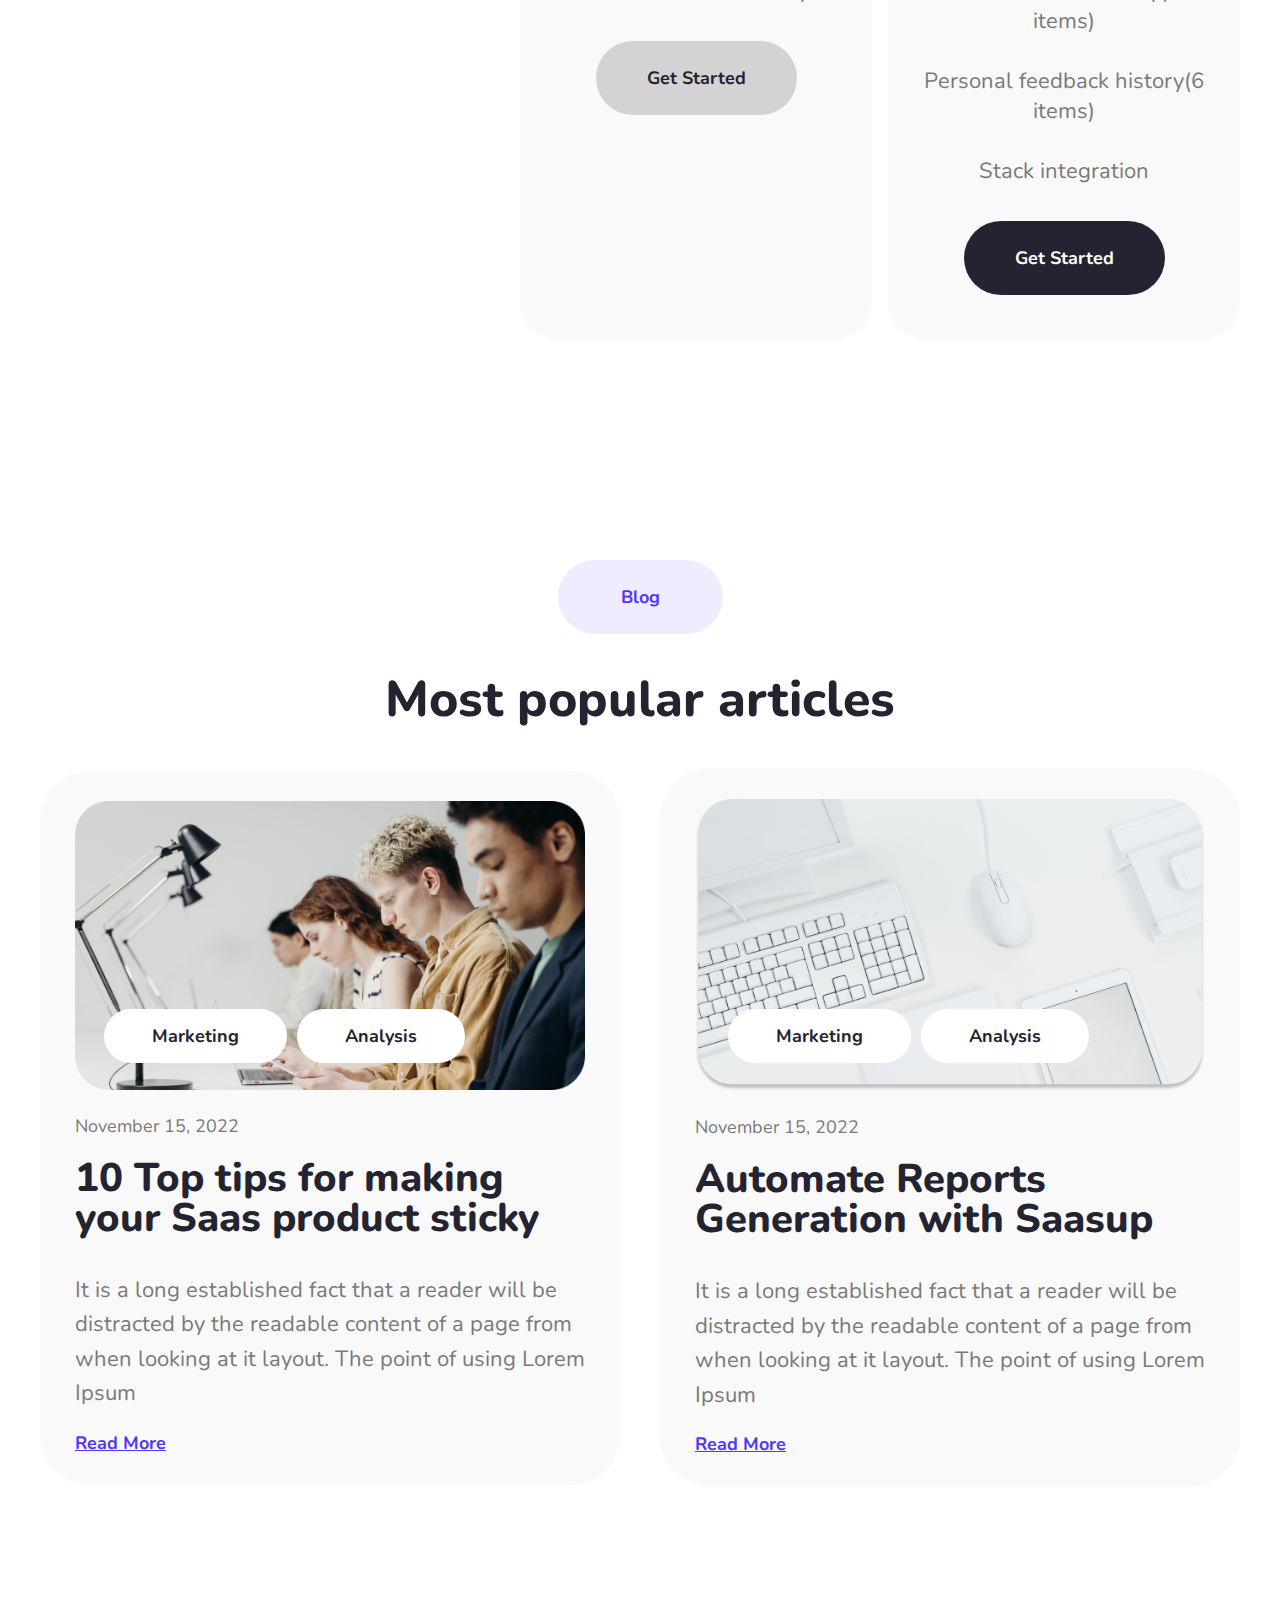
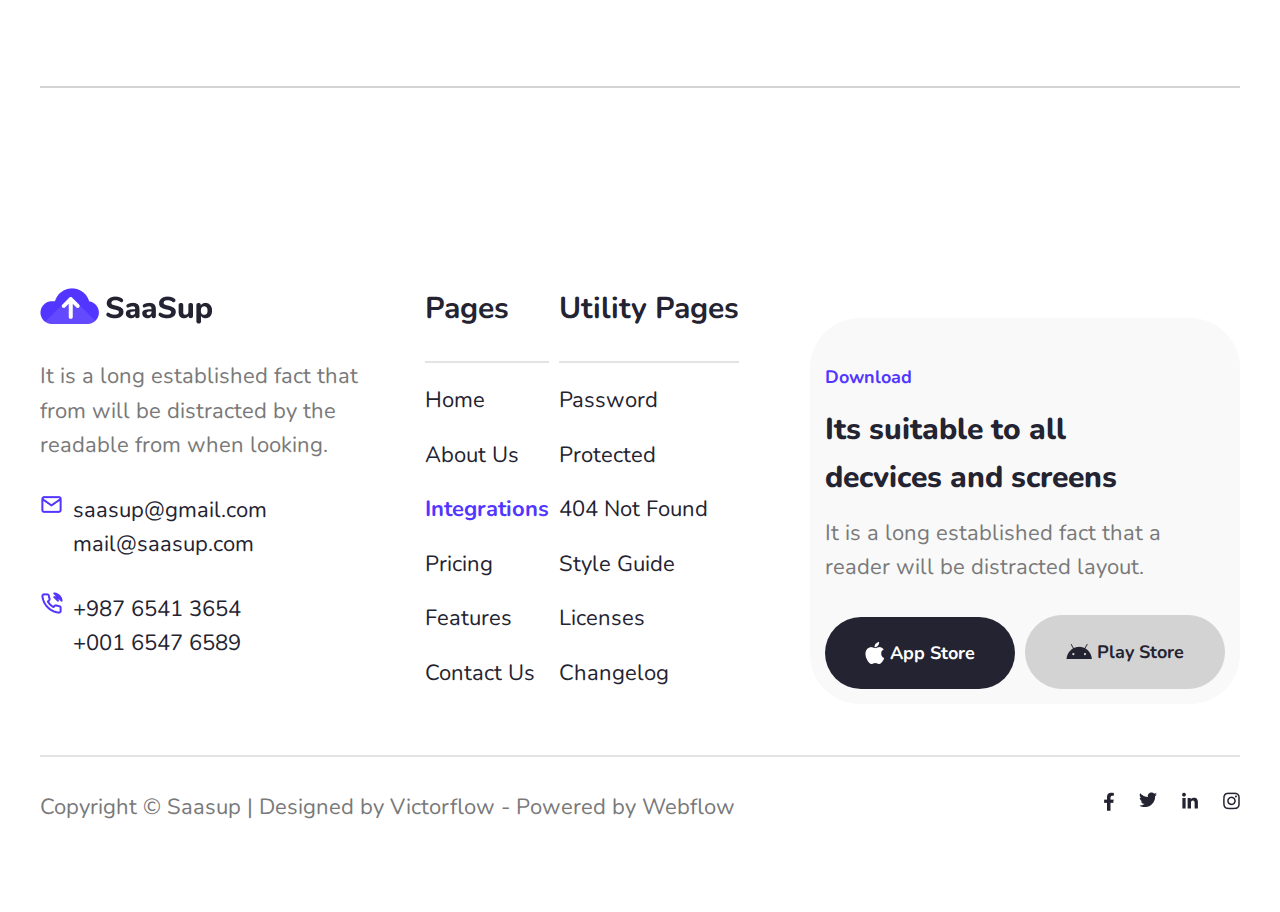
==== commit 5be5274d: "cx" ====
--- a/index.html
+++ b/index.html
@@ -95,7 +95,7 @@
       </div>
      </div>
     </section>
-    <section>
+    <!-- <section>
       <div class="container-cost">
         <div class="cost-container">
           <div class="cost-text">
@@ -122,7 +122,7 @@
           </div>
         </div>
        </div>
-    </section>
+    </section> -->
     <section>
      <div class="container">
       <div class="work-container">
@@ -266,7 +266,7 @@
         </div>
       </div>
     </section>
-    <section>
+    <!-- <section>
      <div class="container">
       <div class="banner-container">
         <div class="banner-text">
@@ -284,7 +284,7 @@
         </div>
       </div>
      </div>
-    </section>
+    </section> -->
     <section>
     <div class="container">
       <div class="blog-container">
--- a/style.css
+++ b/style.css
@@ -1094,6 +1094,9 @@
     display: flex;
     justify-content: center;
     padding-top: 25px;
+  }
+  .customer-review button{
+    display: none;
   }
   .customer-review h4 {
     font-family: "Nunito", sans-serif;
@@ -1383,9 +1386,7 @@
   .blog-2 .blogs-2-button{
     display: none;
   }
-  .banner-image img{
-   display: none;
-  }
+ 
   #image{
    display: none;
 
@@ -1642,6 +1643,9 @@
     display: flex;
     justify-content: center;
     padding-top: 25px;
+  }
+  .customer-review button{
+    display: none;
   }
   .customer-review h4 {
     font-family: "Nunito", sans-serif;
@@ -2217,6 +2221,9 @@
     display: flex;
     justify-content: center;
     padding-top: 25px;
+  }
+  .customer-review button{
+    display: none;
   }
   .customer-review h4 {
     font-family: "Nunito", sans-serif;
@@ -2782,6 +2789,10 @@
     display: flex;
     justify-content: center;
     padding-top: 25px;
+   
+  }
+  .customer-review button{
+    display: flex;
   }
   .customer-review h4 {
     font-family: "Nunito", sans-serif;
@@ -3291,6 +3302,10 @@
     display: flex;
     justify-content: center;
     padding-top: 25px;
+  
+  }
+  .customer-review button{
+    display: flex;
   }
   .customer-review h4 {
     font-family: "Nunito", sans-serif;
@@ -3428,13 +3443,7 @@
     text-decoration: underline;
   }
  
-  .banner-image{
-    position: absolute;
-    left: 29rem;
-    top: 21rem;
-    display: flex;
-    place-items: center;
-  }
+
   
 }
 @media (min-width:320px){
@@ -3737,35 +3746,7 @@
   font-weight: bold;
 }
 
-.banner-text h1 {
-  color: #ffffff;
-  font-size: 50px;
-  font-weight: 800;
-  font-family: "Nunito", sans-serif;
-  max-width: 500px;
-  line-height: 110%;
-}
-
-.emaiaddress input {
-  padding: 25px 39px;
-  border: none;
-  border-radius: 39px;
-  background-color: #8879eb;
-}
-.emaiaddress input,
-::placeholder {
-  color: white;
-}
-.submit {
-  background-color: white;
-  color: #5236ff;
-  padding: 25px 34px;
-  border: none;
-  border-radius: 39px;
-  font-size: 18px;
-  font-weight: bold;
-  font-family: "Nunito", sans-serif;
-}
+
 .blog-button button{
   padding: 25px 63px;
   border-radius: 39px;
@@ -3969,377 +3950,8 @@
     }
 }
 
-.banner-container {
-  margin-top: 200px;
-  background: url(images/background\ \(4\).png);
-  background-position: center;
-  background-size: cover;
-  padding: 10px 20px;
-  border: none;
-  border-radius: 40px;
-  display: flex;
-  gap:33px;
-}
-.banner-text {
-  padding-top: 100px;
-}
-.banner-text h1 {
-  color: #ffffff;
-  font-size: 40px;
-  font-weight: 800;
-  font-family: "Nunito", sans-serif;
-  line-height: 100%;
-}
-.banner-text h2 {
-  color: #ffffff;
-  font-size: 22px;
-  font-weight: 400;
-  font-family: "Nunito", sans-serif;
-  line-height: 157.4%;
-  margin-top: 26px;
-}
-.emaiaddress {
-  margin-top: 32px;
-  display: flex;
-  gap: 20px;
-}
-.emaiaddress input {
-  padding: 25px 39px;
-  border: none;
-  border-radius: 39px;
-  background-color: #8879eb;
-}
-.emaiaddress input,
-::placeholder {
-  color: white;
-}
-.submit {
-  background-color: white;
-  color: #5236ff;
-  padding: 25px 34px;
-  border: none;
-  border-radius: 39px;
-  font-size: 18px;
-  font-weight: bold;
-  font-family: "Nunito", sans-serif;
-}
-
-@media (min-width: 320px){
-  .banner-image img{
-      display: none;
-     }
-     #image{
-      display: none;
-   
-     }
-  .banner-container {
-
-      margin-top: 100px;
-      background: url(images/background\ \(4\).png);
-      background-position: center;
-      background-size: cover;
-      padding: 10px 20px;
-      border: none;
-      border-radius: 30px;
-      display: block;
-    }
-    .banner-text {
-      padding-top: 100px;
-    }
-    .banner-text h1 {
-      color: #ffffff;
-      font-size: 30px;
-      font-weight: 800;
-      font-family: "Nunito", sans-serif;
-      line-height: 100%;
-    }
-    .banner-text h2 {
-      color: #ffffff;
-      font-size: 22px;
-      font-weight: 400;
-      font-family: "Nunito", sans-serif;
-      line-height: 157.4%;
-      margin-top: 26px;
-    }
-    .emaiaddress {
-      display: none;
-    }
-    .emaiaddress input,
-    ::placeholder {
-      color: white;
-      font-size: 18px;
-      font-weight: 500;
-    }
- 
-}
-@media (min-width: 576px){
-  .banner-container {
-      margin-left: 0px;
-      margin-right: 0px;
-      margin-top: 100px;
-      background: url(images/background\ \(4\).png);
-      background-position: center;
-      background-size: cover;
-      padding: 10px 20px;
-      border: none;
-      border-radius: 30px;
-      display: block;
-    }
-    .banner-text {
-      padding-top: 100px;
-    }
-    .banner-text h1 {
-      color: #ffffff;
-      font-size: 40px;
-      font-weight: 800;
-      font-family: "Nunito", sans-serif;
-      line-height: 100%;
-    }
-    .banner-text h2 {
-      color: #ffffff;
-      font-size: 22px;
-      font-weight: 400;
-      font-family: "Nunito", sans-serif;
-      line-height: 157.4%;
-      margin-top: 26px;
-    }
-    .emaiaddress {
-      display: flex;
-      margin-bottom: 20px;
-    }
-}
-@media (min-width: 768px){
-  .banner-container {
-      margin-top: 100px;
-      background: url(images/background\ \(4\).png);
-      background-position: center;
-      background-size: cover;
-      padding: 10px 20px;
-      border: none;
-      border-radius: 30px;
-      display: flex;
-    }
-    .banner-text {
-      padding-top: 100px;
-    }
-    .banner-text h1 {
-      color: #ffffff;
-      font-size: 40px;
-      font-weight: 800;
-      font-family: "Nunito", sans-serif;
-      line-height: 100%;
-    }
-    .banner-text h2 {
-      color: #ffffff;
-      font-size: 22px;
-      font-weight: 400;
-      font-family: "Nunito", sans-serif;
-      line-height: 157.4%;
-      margin-top: 26px;
-    }
-    .emaiaddress {
-      display: flex;
-      margin-bottom: 30px;
-      align-items: end;
-    }
-    .emaiaddress input,
-    ::placeholder {
-      color: white;
-      font-size: 18px;
-      font-weight: 500;
-    }
-    .submit{
-      background-color: white;
-      color: #5236ff;
-      padding:24px 34px;
-      border: none;
-      border-radius: 39px;
-      font-size: 18px;
-      font-weight: bold;
-      font-family: "Nunito", sans-serif;
-    }
-}
-@media (min-width: 992px){
-  .banner-container {
-
-      margin-top: 200px;
-      background: url(images/background\ \(4\).png);
-      background-position: center;
-      background-size: cover;
-      padding: 10px 20px;
-      border: none;
-      border-radius: 30px;
-      display: flex;
-    }
-    .banner-text {
-      padding-top: 100px;
-    }
-    .banner-text h1 {
-      color: #ffffff;
-      font-size: 40px;
-      font-weight: 800;
-      font-family: "Nunito", sans-serif;
-      line-height: 100%;
-    }
-    .banner-text h2 {
-      color: #ffffff;
-      font-size: 22px;
-      font-weight: 400;
-      font-family: "Nunito", sans-serif;
-      line-height: 157.4%;
-      margin-top: 26px;
-    }
-    .emaiaddress {
-      margin-top: 32px;
-      display: flex;
-      gap: 20px;
-    }
-    .emaiaddress input {
-      padding: 25px 39px;
-      border: none;
-      border-radius: 39px;
-      background-color: #8879eb;
-    }
-    .emaiaddress input,
-    ::placeholder {
-      color: white;
-    }
-    .submit {
-      background-color: white;
-      color: #5236ff;
-      padding: 25px 34px;
-      border: none;
-      border-radius: 39px;
-      font-size: 18px;
-      font-weight: bold;
-      font-family: "Nunito", sans-serif;
-    }
-}
-@media (min-width: 1200px){
-  .banner-container {
-      margin-top: 200px;
-      background: url(images/background\ \(4\).png);
-      background-position: center;
-      background-size: cover;
-      padding: 50px 20px;
-      border: none;
-      border-radius: 30px;
-      display: flex;
-      gap: 33px;
-  
-    }
-    .banner-text {
-      padding-top: 125px;
-    }
-  
-    #image{
-      display: flex;
-    }
-    .banner-image img{
-    display: flex;
-      
-    }
-    .banner-text h1 {
-      color: #ffffff;
-      font-size: 50px;
-      font-weight: 800;
-      font-family: "Nunito", sans-serif;
-      max-width: 500px;
-      line-height: 110%;
-    }
-    .banner-text h2 {
-      color: #ffffff;
-      font-size: 22px;
-      font-weight: 400;
-      font-family: "Nunito", sans-serif;
-      max-width: 600px;
-      line-height: 157.4%;
-      margin-top: 26px;
-    }
-    .emaiaddress {
-      margin-top: 32px;
-      display: flex;
-      gap: 10px;
-      align-items: end;
-    }
-    .emaiaddress input {
-      padding: 25px 24px;
-      border: none;
-      border-radius: 32px;
-      background-color: #8879eb;
-    }
-    .emaiaddress input,
-    ::placeholder {
-      color: white;
-      font-size: 18px;
-      font-weight: 500;
-    }
-    .submit {
-      background-color: white;
-      color: #5236ff;
-      padding: 25px 24px;
-      border: none;
-      border-radius: 39px;
-      font-size: 18px;
-      font-weight: bold;
-      font-family: "Nunito", sans-serif;
-      white-space: pre;
-    }
- 
-    .banner-container{
-      position: relative;
-      display: flex;
-      justify-content: center;
-      align-items: center;
-    }
-    .banner-image{
-      position: absolute;
-      left: 29rem;
-      top: 21rem;
-      display: flex;
-      place-items: center;
-    }
-    
-}
-@media (min-width: 1400px){
- 
-    .banner-text h1 {
-      color: #ffffff;
-      font-size: 50px;
-      font-weight: 800;
-      font-family: "Nunito", sans-serif;
-      max-width: 500px;
-      line-height: 110%;
-    }
-    
-    .emaiaddress input {
-      padding: 25px 39px;
-      border: none;
-      border-radius: 39px;
-      background-color: #8879eb;
-    }
-    .emaiaddress input,
-    ::placeholder {
-      color: white;
-    }
-    .submit {
-      background-color: white;
-      color: #5236ff;
-      padding: 25px 34px;
-      border: none;
-      border-radius: 39px;
-      font-size: 18px;
-      font-weight: bold;
-      font-family: "Nunito", sans-serif;
-    }
-    .banner-image{
-      position: absolute;
-      left: 38rem;
-      top: 22rem;
-      display: flex;
-      place-items: center;
-    }
-}
+
+
 
 
 @media (min-width:320px){
--- a/features.css
+++ b/features.css
@@ -418,60 +418,6 @@
   border: 1px solid #d3d3d3;
   margin-top: 200px;
   margin-bottom: 200px;
-}
-.banner-container {
-  margin-top: 200px;
-  background: url(images/background\ \(4\).png);
-  background-position: center;
-  background-size: cover;
-  padding: 10px 20px;
-  border: none;
-  border-radius: 40px;
-  display: flex;
-  gap:33px;
-}
-.banner-text {
-  padding-top: 100px;
-}
-.banner-text h1 {
-  color: #ffffff;
-  font-size: 40px;
-  font-weight: 800;
-  font-family: "Nunito", sans-serif;
-  line-height: 100%;
-}
-.banner-text h2 {
-  color: #ffffff;
-  font-size: 22px;
-  font-weight: 400;
-  font-family: "Nunito", sans-serif;
-  line-height: 157.4%;
-  margin-top: 26px;
-}
-.emaiaddress {
-  margin-top: 32px;
-  display: flex;
-  gap: 20px;
-}
-.emaiaddress input {
-  padding: 25px 39px;
-  border: none;
-  border-radius: 39px;
-  background-color: #8879eb;
-}
-.emaiaddress input,
-::placeholder {
-  color: white;
-}
-.submit {
-  background-color: white;
-  color: #5236ff;
-  padding: 25px 34px;
-  border: none;
-  border-radius: 39px;
-  font-size: 18px;
-  font-weight: bold;
-  font-family: "Nunito", sans-serif;
 }
 footer a{
   text-decoration: none;
@@ -1657,331 +1603,3 @@
 
 }
 
-@media (min-width: 320px){
-  .banner-image img{
-      display: none;
-     }
-     #image{
-      display: none;
-   
-     }
-  .banner-container {
-
-      margin-top: 100px;
-      background: url(images/background\ \(4\).png);
-      background-position: center;
-      background-size: cover;
-      padding: 10px 20px;
-      border: none;
-      border-radius: 30px;
-      display: block;
-    }
-    .banner-text {
-      padding-top: 100px;
-    }
-    .banner-text h1 {
-      color: #ffffff;
-      font-size: 30px;
-      font-weight: 800;
-      font-family: "Nunito", sans-serif;
-      line-height: 100%;
-    }
-    .banner-text h2 {
-      color: #ffffff;
-      font-size: 22px;
-      font-weight: 400;
-      font-family: "Nunito", sans-serif;
-      line-height: 157.4%;
-      margin-top: 26px;
-    }
-    .emaiaddress {
-      display: none;
-    }
-    .emaiaddress input,
-    ::placeholder {
-      color: white;
-      font-size: 18px;
-      font-weight: 500;
-    }
- 
-}
-@media (min-width: 576px){
-  .banner-container {
-      margin-left: 0px;
-      margin-right: 0px;
-      margin-top: 100px;
-      background: url(images/background\ \(4\).png);
-      background-position: center;
-      background-size: cover;
-      padding: 10px 20px;
-      border: none;
-      border-radius: 30px;
-      display: block;
-    }
-    .banner-text {
-      padding-top: 100px;
-    }
-    .banner-text h1 {
-      color: #ffffff;
-      font-size: 40px;
-      font-weight: 800;
-      font-family: "Nunito", sans-serif;
-      line-height: 100%;
-    }
-    .banner-text h2 {
-      color: #ffffff;
-      font-size: 22px;
-      font-weight: 400;
-      font-family: "Nunito", sans-serif;
-      line-height: 157.4%;
-      margin-top: 26px;
-    }
-    .emaiaddress {
-      display: flex;
-      margin-bottom: 20px;
-    }
-}
-@media (min-width: 768px){
-  .banner-container {
-      margin-top: 100px;
-      background: url(images/background\ \(4\).png);
-      background-position: center;
-      background-size: cover;
-      padding: 10px 20px;
-      border: none;
-      border-radius: 30px;
-      display: flex;
-    }
-    .banner-text {
-      padding-top: 100px;
-    }
-    .banner-text h1 {
-      color: #ffffff;
-      font-size: 40px;
-      font-weight: 800;
-      font-family: "Nunito", sans-serif;
-      line-height: 100%;
-    }
-    .banner-text h2 {
-      color: #ffffff;
-      font-size: 22px;
-      font-weight: 400;
-      font-family: "Nunito", sans-serif;
-      line-height: 157.4%;
-      margin-top: 26px;
-    }
-    .emaiaddress {
-      display: flex;
-      margin-bottom: 30px;
-      align-items: end;
-    }
-    .emaiaddress input,
-    ::placeholder {
-      color: white;
-      font-size: 18px;
-      font-weight: 500;
-    }
-    .submit{
-      background-color: white;
-      color: #5236ff;
-      padding:24px 34px;
-      border: none;
-      border-radius: 39px;
-      font-size: 18px;
-      font-weight: bold;
-      font-family: "Nunito", sans-serif;
-    }
-}
-@media (min-width: 992px){
-  .banner-container {
-
-      margin-top: 200px;
-      background: url(images/background\ \(4\).png);
-      background-position: center;
-      background-size: cover;
-      padding: 10px 20px;
-      border: none;
-      border-radius: 30px;
-      display: flex;
-    }
-    .banner-text {
-      padding-top: 100px;
-    }
-    .banner-text h1 {
-      color: #ffffff;
-      font-size: 40px;
-      font-weight: 800;
-      font-family: "Nunito", sans-serif;
-      line-height: 100%;
-    }
-    .banner-text h2 {
-      color: #ffffff;
-      font-size: 22px;
-      font-weight: 400;
-      font-family: "Nunito", sans-serif;
-      line-height: 157.4%;
-      margin-top: 26px;
-    }
-    .emaiaddress {
-      margin-top: 32px;
-      display: flex;
-      gap: 20px;
-    }
-    .emaiaddress input {
-      padding: 25px 39px;
-      border: none;
-      border-radius: 39px;
-      background-color: #8879eb;
-    }
-    .emaiaddress input,
-    ::placeholder {
-      color: white;
-    }
-    .submit {
-      background-color: white;
-      color: #5236ff;
-      padding: 25px 34px;
-      border: none;
-      border-radius: 39px;
-      font-size: 18px;
-      font-weight: bold;
-      font-family: "Nunito", sans-serif;
-    }
-}
-@media (min-width: 1200px){
-  .banner-container {
-      margin-top: 200px;
-      background: url(images/background\ \(4\).png);
-      background-position: center;
-      background-size: cover;
-      padding: 50px 20px;
-      border: none;
-      border-radius: 30px;
-      display: flex;
-      gap: 33px;
-  
-    }
-    .banner-text {
-      padding-top: 125px;
-    }
-  
-    #image{
-      display: flex;
-    }
-    .banner-image img{
-    display: flex;
-      
-    }
-    .banner-text h1 {
-      color: #ffffff;
-      font-size: 50px;
-      font-weight: 800;
-      font-family: "Nunito", sans-serif;
-      max-width: 500px;
-      line-height: 110%;
-    }
-    .banner-text h2 {
-      color: #ffffff;
-      font-size: 22px;
-      font-weight: 400;
-      font-family: "Nunito", sans-serif;
-      max-width: 600px;
-      line-height: 157.4%;
-      margin-top: 26px;
-    }
-    .emaiaddress {
-      margin-top: 32px;
-      display: flex;
-      gap: 10px;
-      align-items: end;
-    }
-    .emaiaddress input {
-      padding: 25px 24px;
-      border: none;
-      border-radius: 32px;
-      background-color: #8879eb;
-    }
-    .emaiaddress input,
-    ::placeholder {
-      color: white;
-      font-size: 18px;
-      font-weight: 500;
-    }
-    .submit {
-      background-color: white;
-      color: #5236ff;
-      padding: 25px 24px;
-      border: none;
-      border-radius: 39px;
-      font-size: 18px;
-      font-weight: bold;
-      font-family: "Nunito", sans-serif;
-      white-space: pre;
-    }
- 
-    .banner-container{
-      position: relative;
-      display: flex;
-      justify-content: center;
-      align-items: center;
-    }
-    .banner-image{
-      position: absolute;
-      left: 29rem;
-      top: 21rem;
-      display: flex;
-      place-items: center;
-    }
-    
-}
-@media (min-width: 1400px){
- 
-    .banner-text h1 {
-      color: #ffffff;
-      font-size: 50px;
-      font-weight: 800;
-      font-family: "Nunito", sans-serif;
-      max-width: 500px;
-      line-height: 110%;
-    }
-    
-    .emaiaddress input {
-      padding: 25px 39px;
-      border: none;
-      border-radius: 39px;
-      background-color: #8879eb;
-    }
-    .emaiaddress input,
-    ::placeholder {
-      color: white;
-    }
-    .submit {
-      background-color: white;
-      color: #5236ff;
-      padding: 25px 34px;
-      border: none;
-      border-radius: 39px;
-      font-size: 18px;
-      font-weight: bold;
-      font-family: "Nunito", sans-serif;
-    }
-    .banner-image{
-      position: absolute;
-      left: 38rem;
-      top: 22rem;
-      display: flex;
-      place-items: center;
-    }
-    .banner-container {
-      margin-top: 200px;
-      background: url(images/background\ \(4\).png);
-      background-position: center;
-      background-size: cover;
-      padding: 66px 30px;
-      border: none;
-      border-radius: 30px;
-      display: flex;
-      gap: 33px;
-  
-    }
-}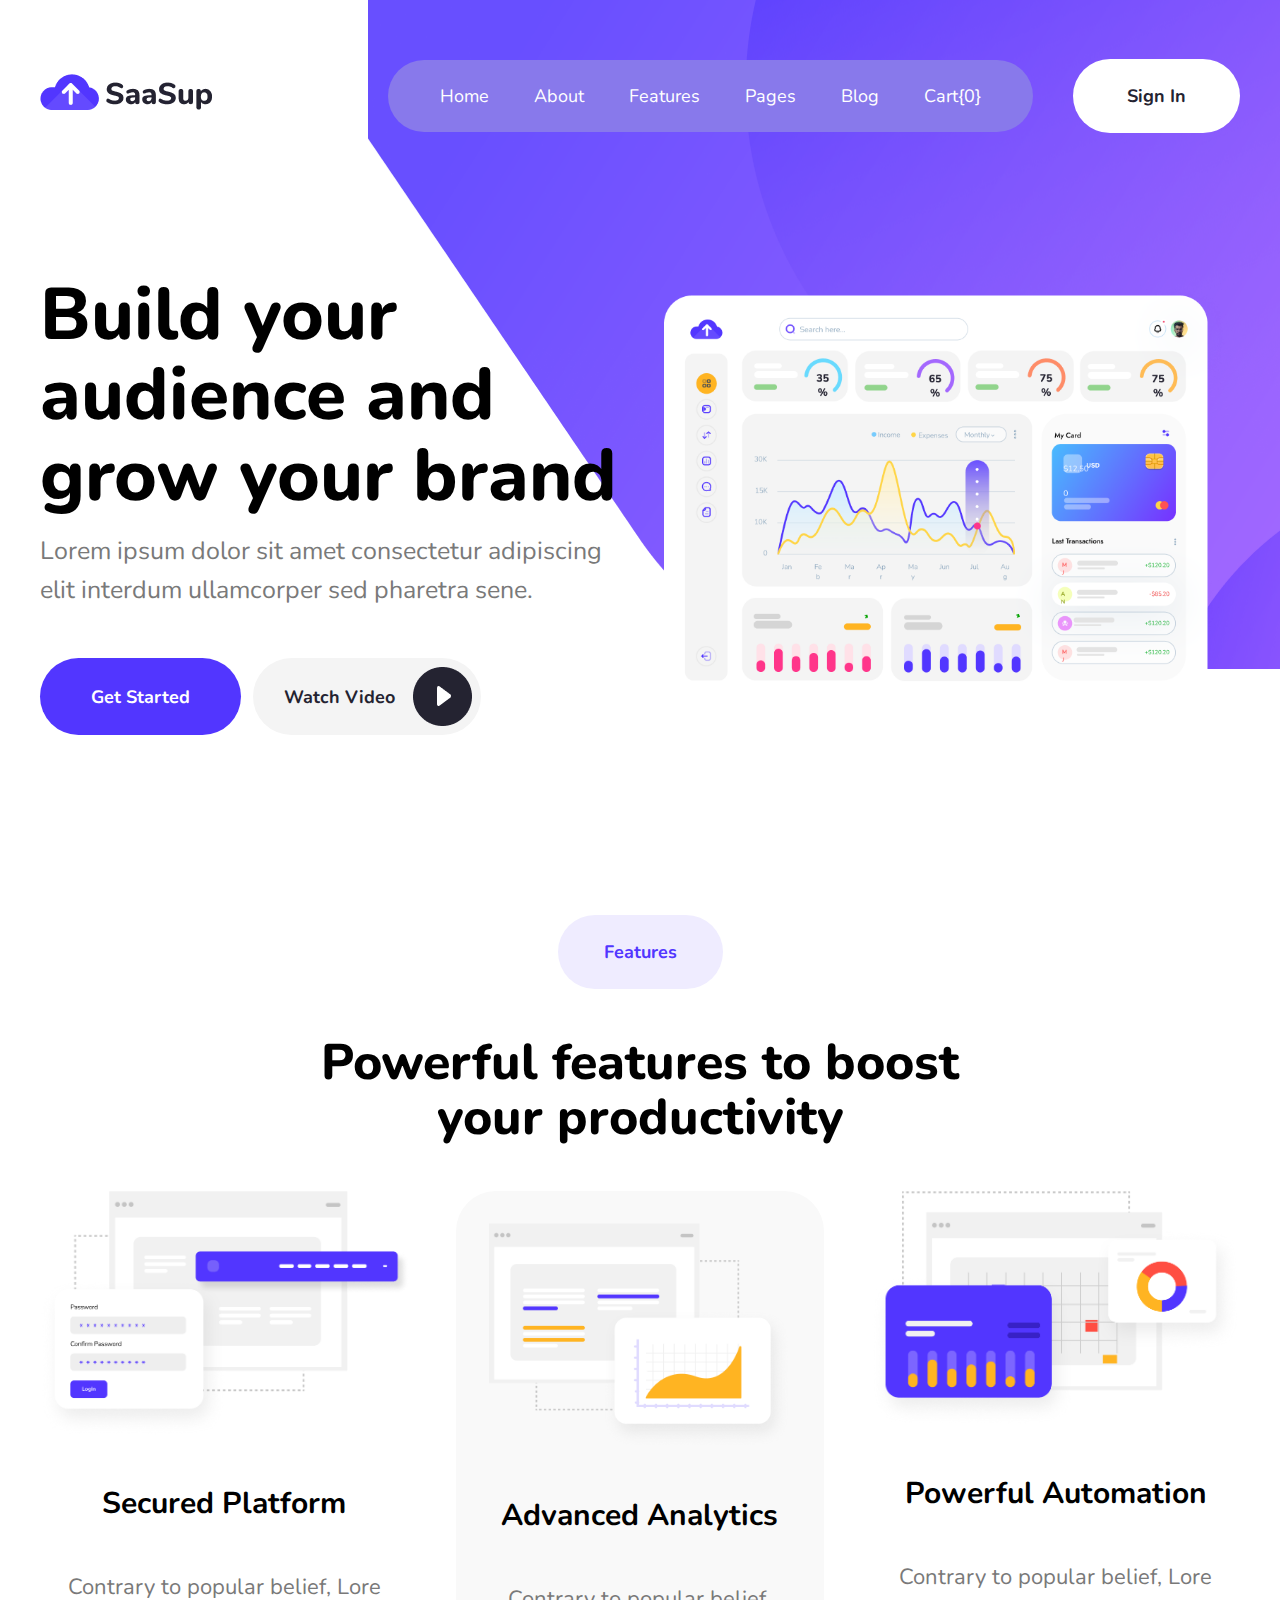
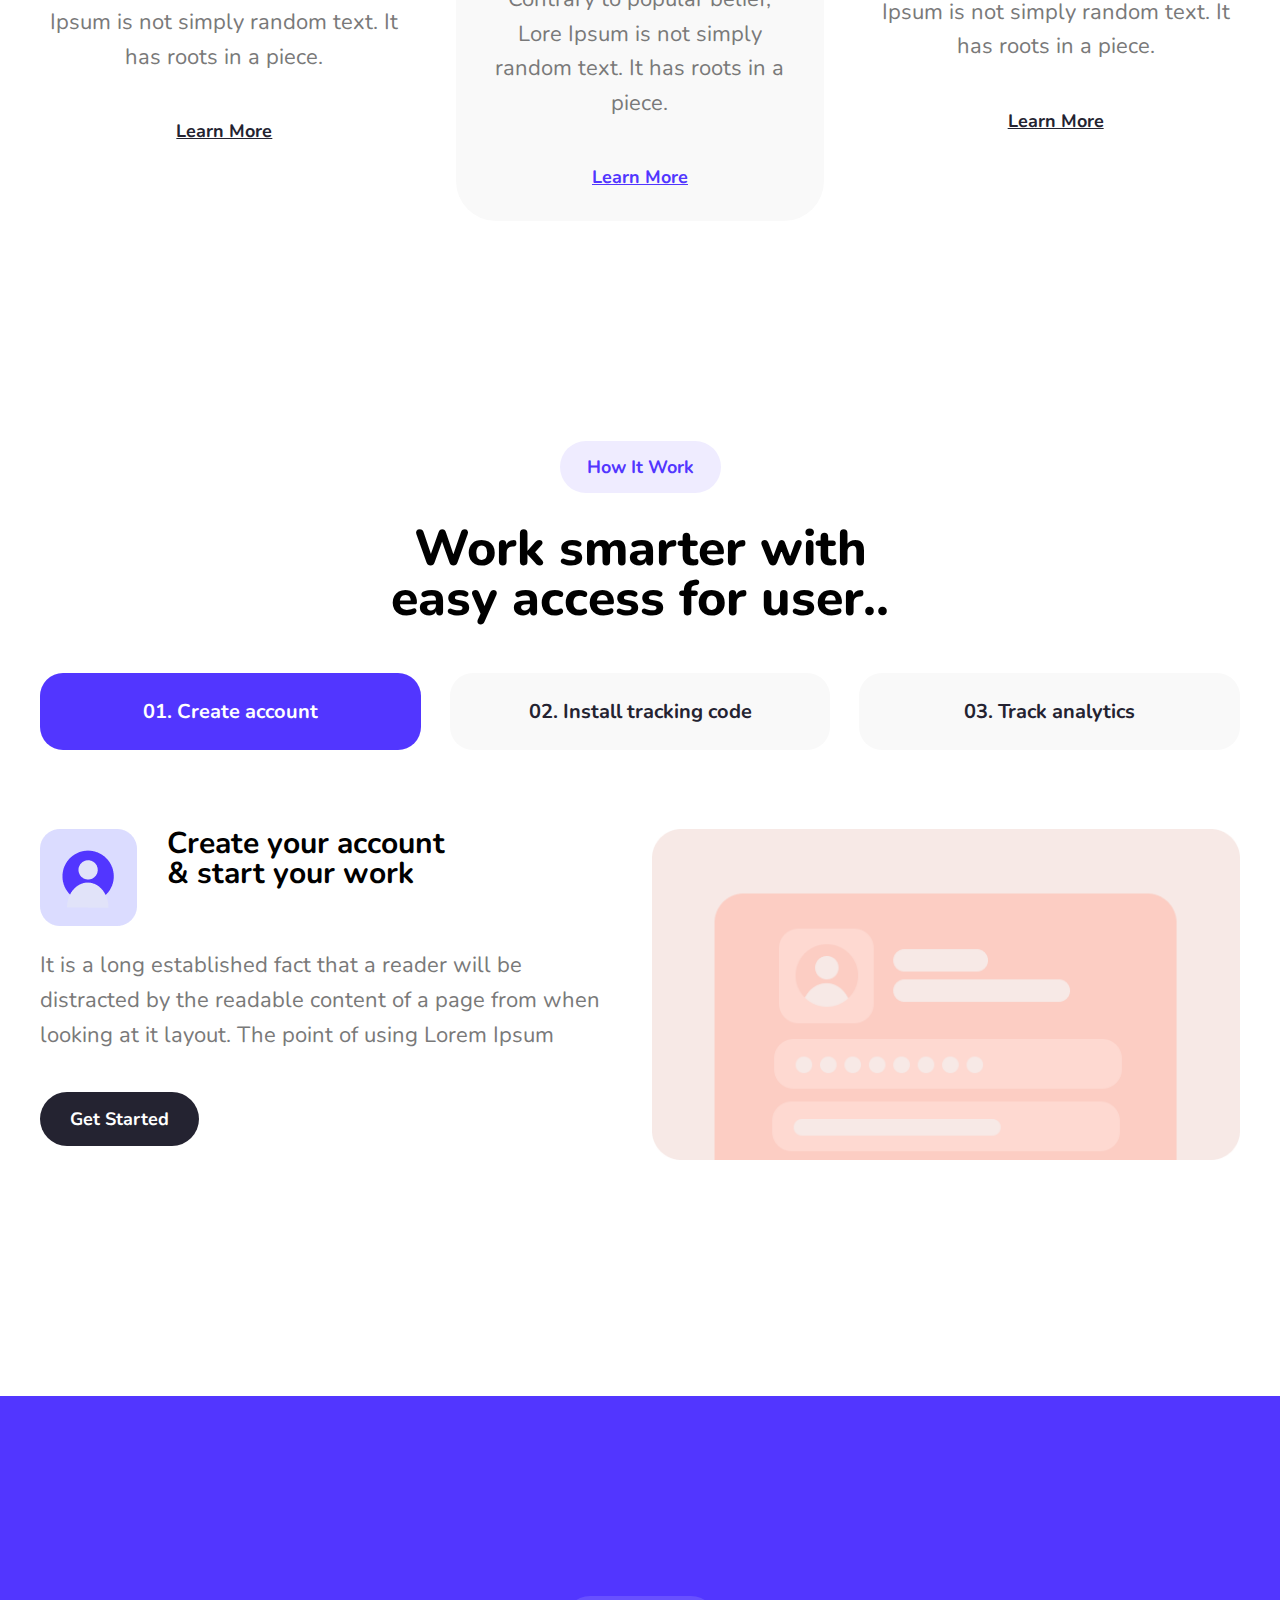
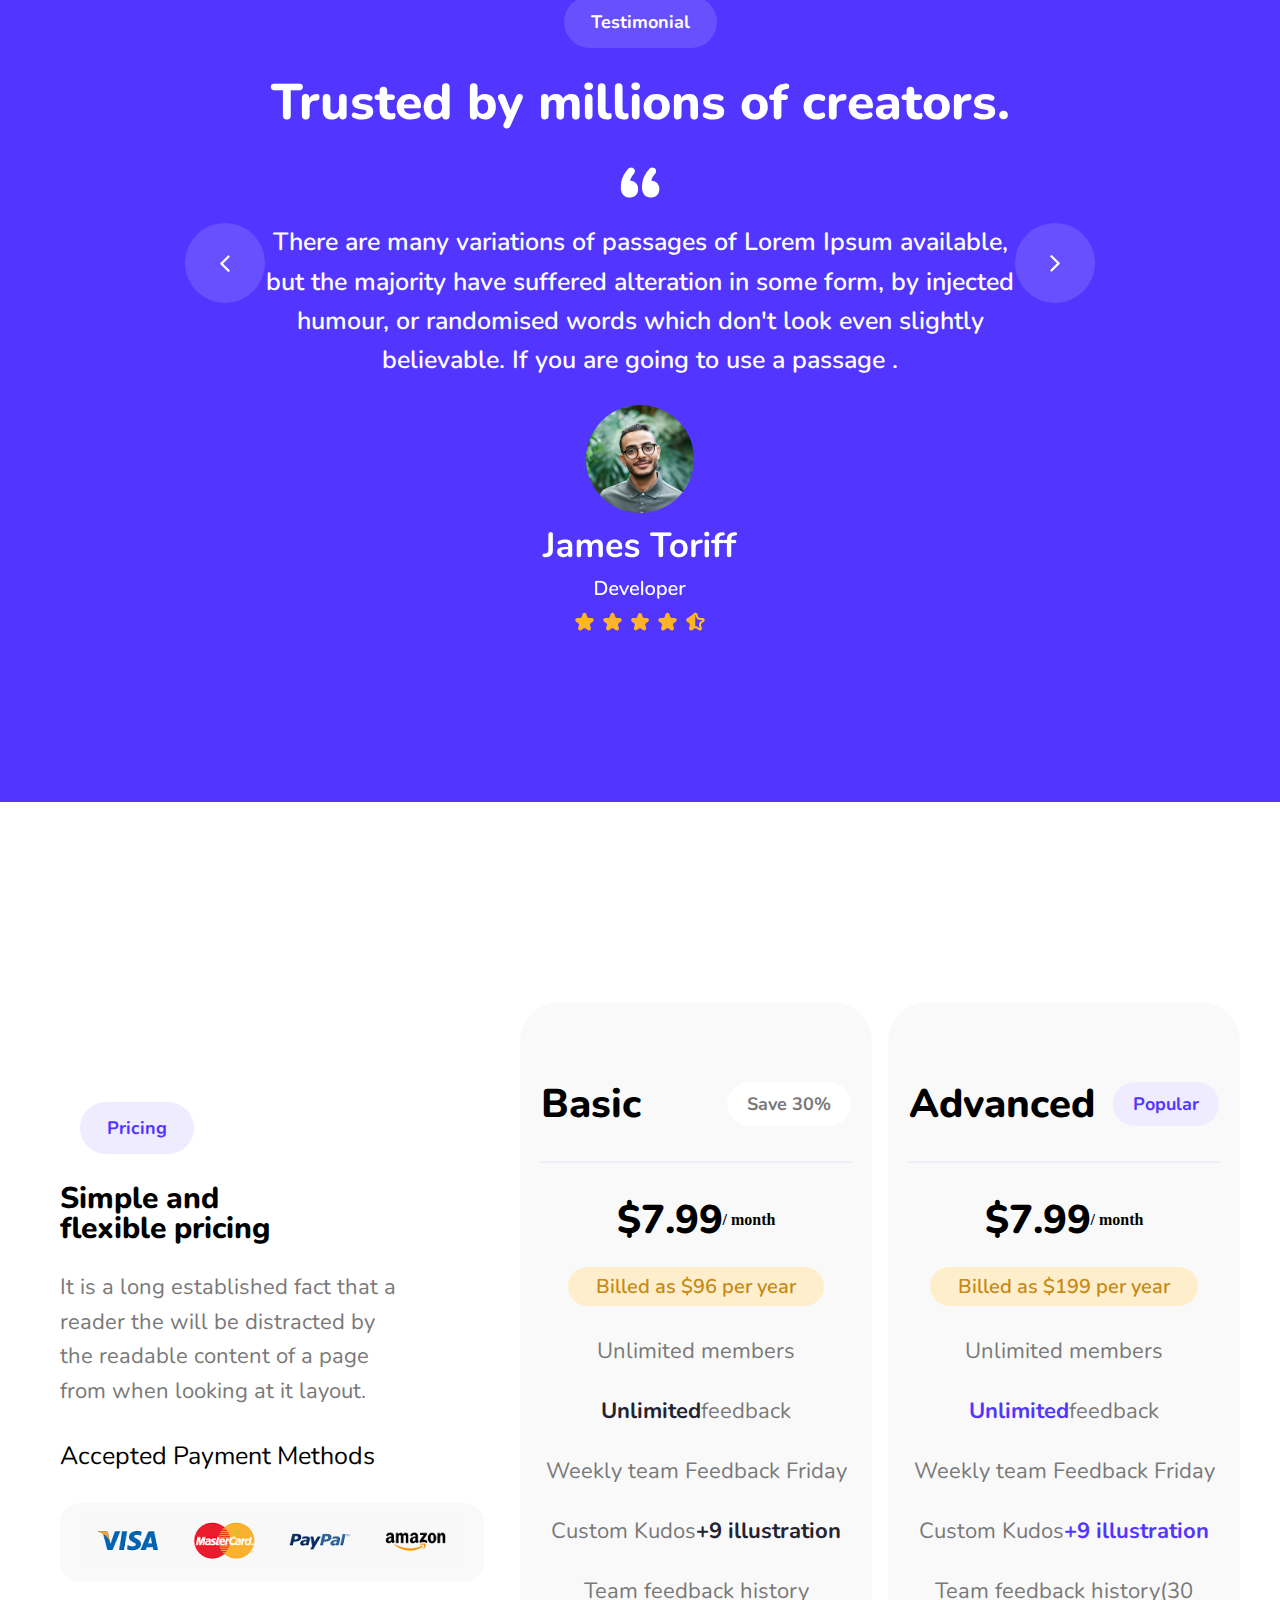
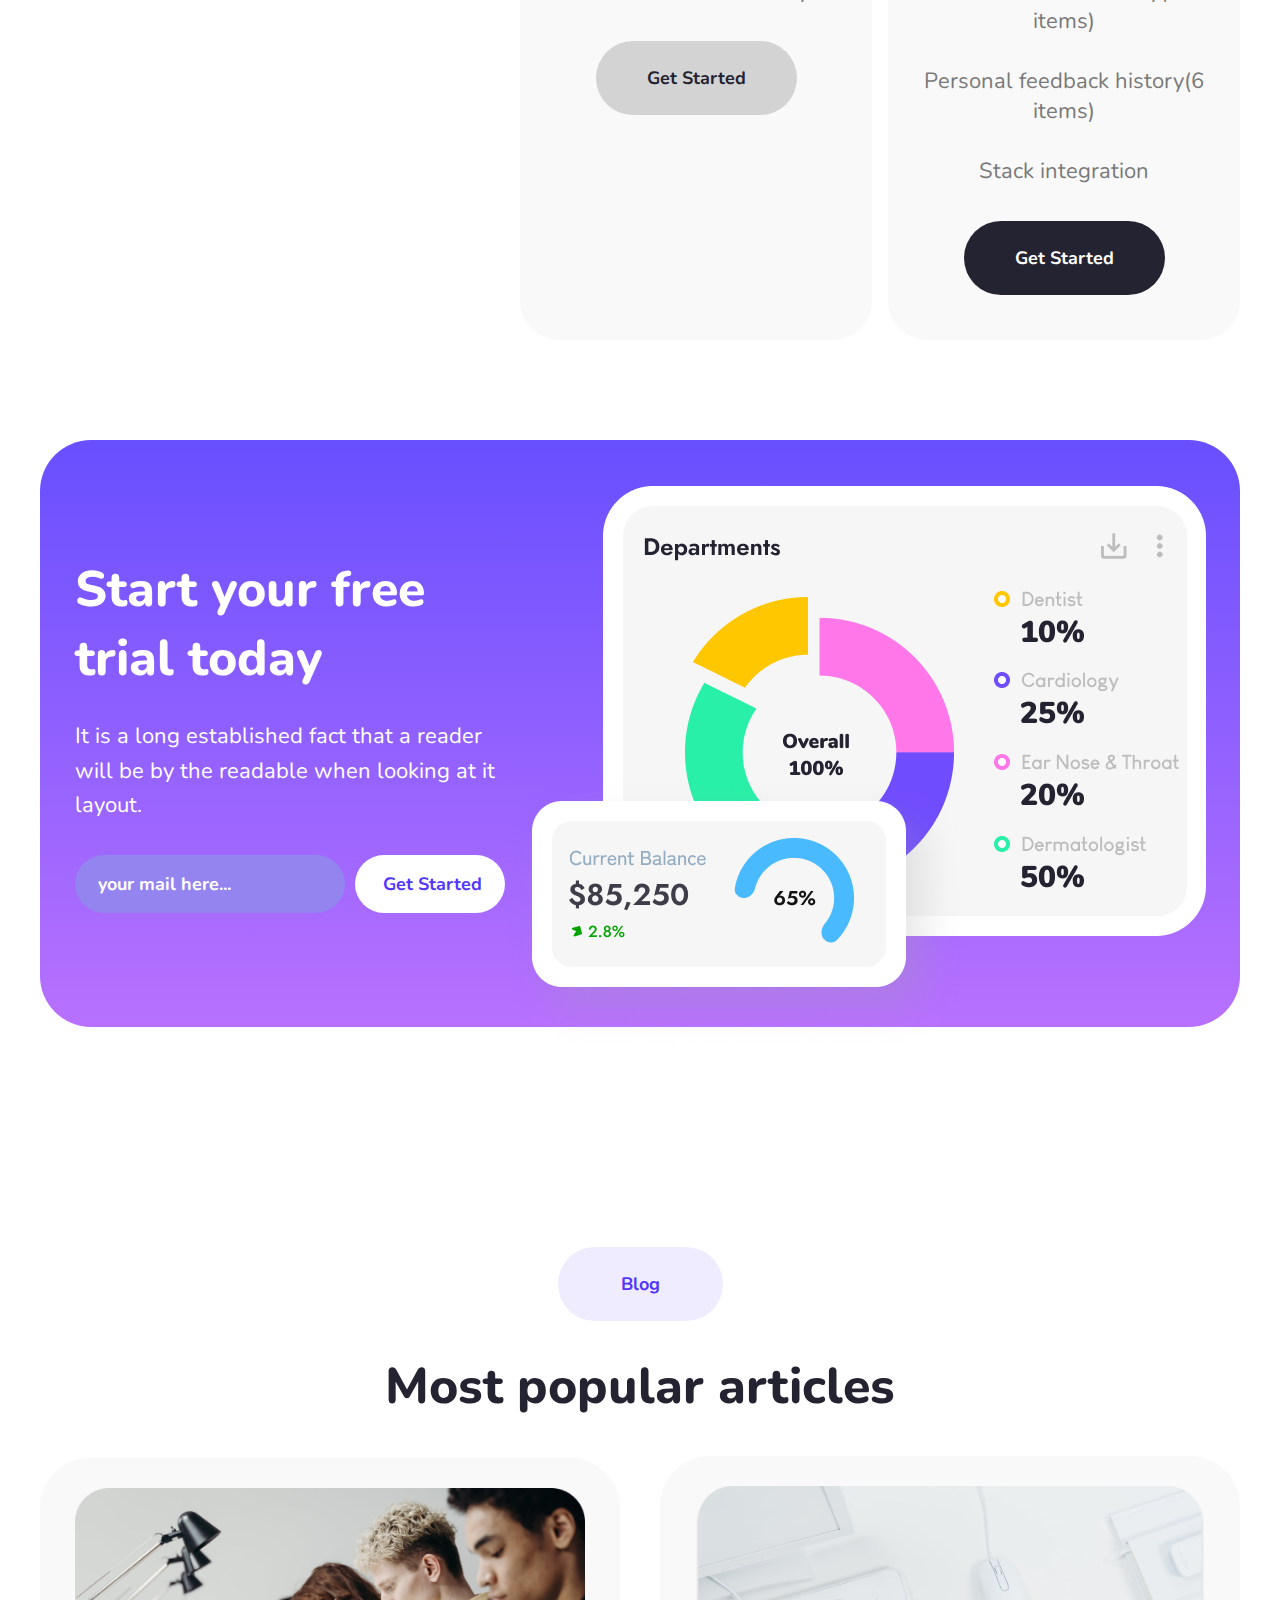
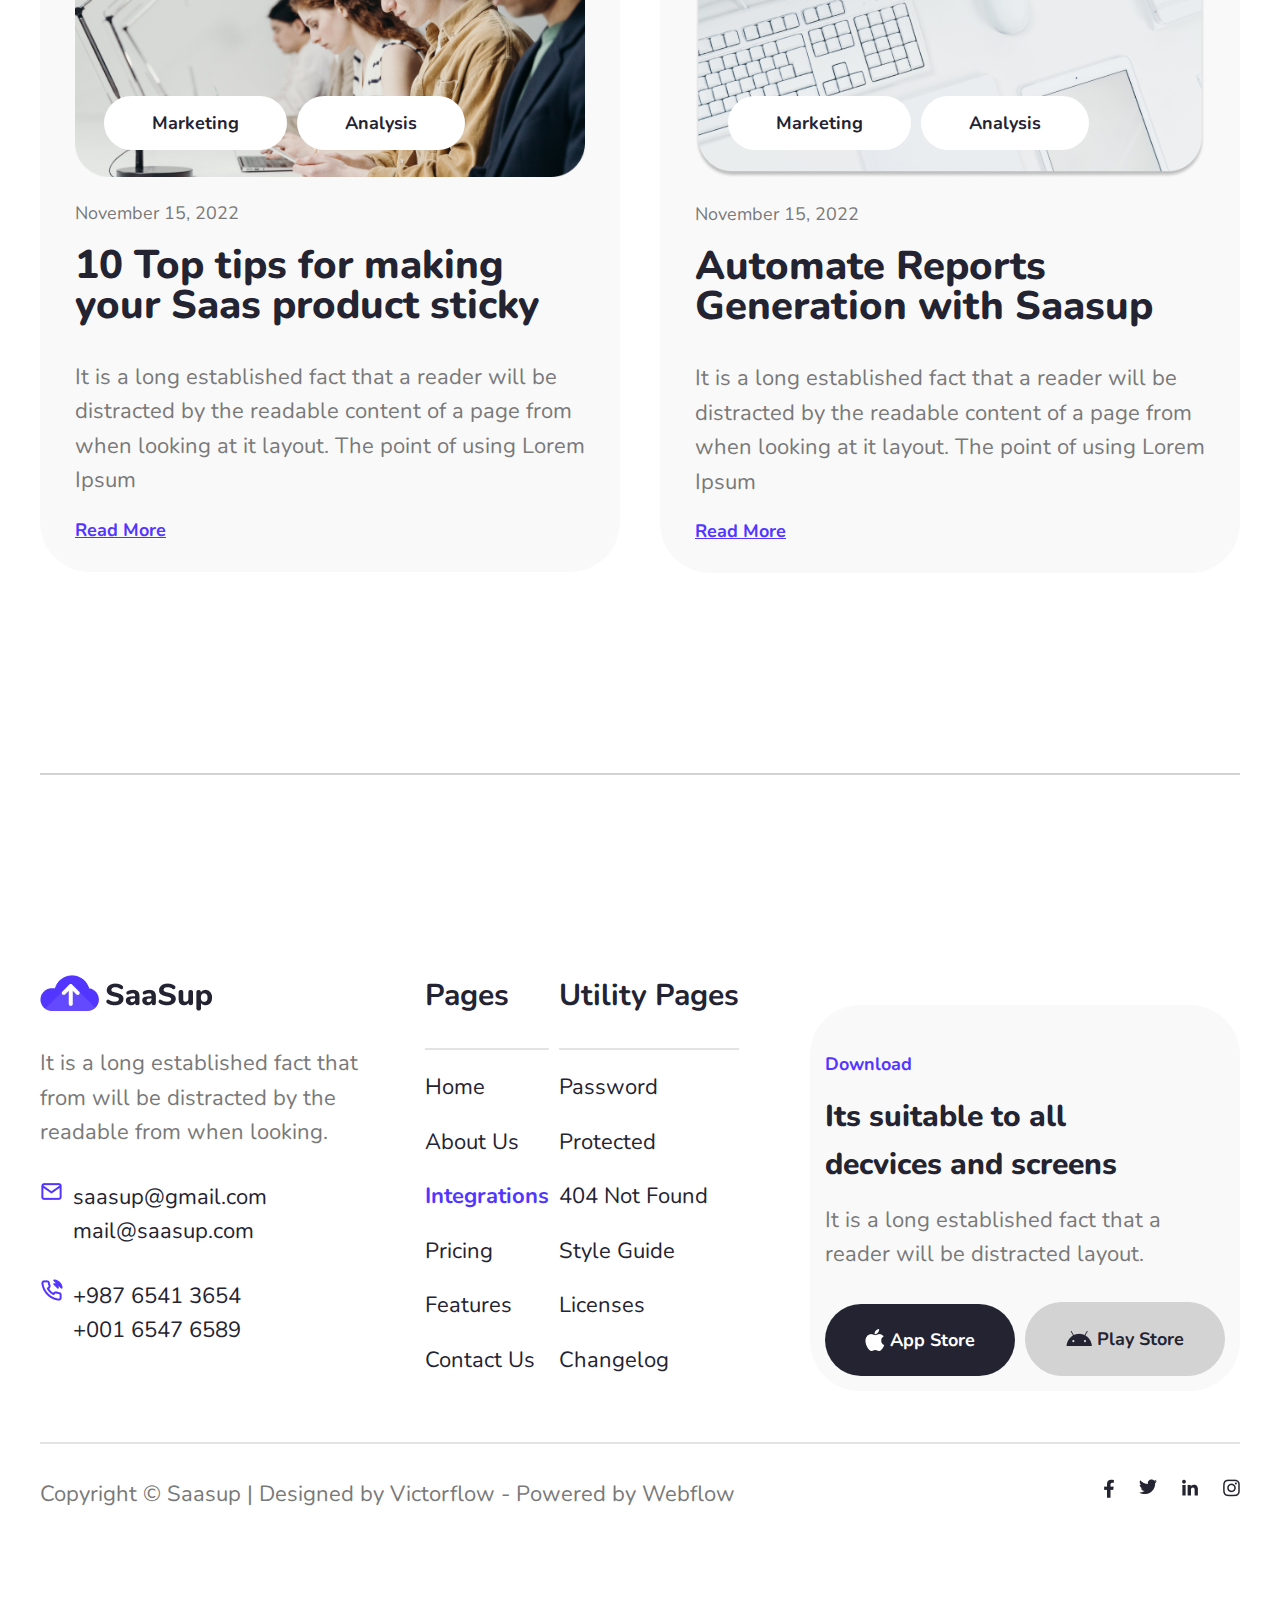
==== commit ae89da06: "saas-buttom" ====
--- a/index.html
+++ b/index.html
@@ -266,25 +266,32 @@
         </div>
       </div>
     </section>
-    <!-- <section>
-     <div class="container">
-      <div class="banner-container">
-        <div class="banner-text">
-          <h1>Start your free trial today</h1>
-          <h2>It is a long established fact that a reader will be 
-            by the readable when looking at it layout. </h2>
-            <div class="emaiaddress">
-              <input type="name" placeholder="your mail here..."  >
-              <button class="submit">Get Started</button>
-            </div>
-        </div>
-        <img class="img-fluid"  id="image" src="images/image(11).png" alt="image">
-        <div class="banner-image">
-          <img class="img-fluid" src="images/image(12).png" alt="image">
-        </div>
-      </div>
-     </div>
-    </section> -->
+    <section>
+      <div class="container">
+          <div class="banner-container">
+              <div class="banner-text">
+                  <h1>Start your free trial today </h1>
+                  <h2>
+                      It is a long established fact that a reader will be by the readable when looking at it layout. 
+                  </h2>
+                  <div class="banner-button">
+                      <input type="text"  placeholder="your mail here..." >
+                      <button><a href="/"> Get Started</a></button>
+                  </div>
+              </div>
+           
+              <div class="banner-image">
+                 <div class="image">
+                  <img class="image-fluid" src="images/image(12).png" alt="image">
+                 </div>
+               
+                  <img class="image-fluid" src="images/image(11).png" alt="image">
+              </div>
+
+
+          </div>
+      </div>
+  </section>
     <section>
     <div class="container">
       <div class="blog-container">
--- a/style.css
+++ b/style.css
@@ -4293,3 +4293,416 @@
 
 }
 
+.banner-container{
+  margin-top: 100px;
+  display: flex;
+  align-items: center;
+  padding: 60px 60px;
+  border: none;
+  border-radius: 39px;
+  background: #5236FF;
+  gap: 33px;
+
+}
+
+.banner-text h1{
+  font-size: 50px;
+  font-weight: 800;
+  font-family: "Nunito", sans-serif;
+  max-width: 480px;
+  color: #FFFFFF;
+}
+.banner-text h2{
+  font-size: 22px;
+  font-weight: 400;
+  font-family: "Nunito", sans-serif;
+  margin-top: 26px;
+  max-width: 540px;
+  line-height: 157.4%;
+}
+.banner-button{
+  display: flex;
+  gap: 10px;
+  margin-top: 32px;
+}
+.banner-button a{
+  text-decoration: none;
+  color: #5236FF;
+}
+
+.banner-button button{
+  background-color: white;
+  color: #5236ff;
+  padding: 25px 34px;
+  border: none;
+  border-radius: 39px;
+  font-size: 18px;
+  font-weight: bold;
+  font-family: "Nunito", sans-serif;
+}
+.banner-button input{
+  padding: 25px 37px;
+  border: none;
+  border-radius: 39px;
+  background-color: #8879eb;
+  font-family: "Nunito", sans-serif;
+  font-size: 18px;
+  font-weight: bold;
+}
+.banner-button input::placeholder{
+  font-size: 18px;
+  font-weight: bold;
+  font-family: "Nunito", sans-serif;
+  color: white
+}
+
+.banner-container{
+  position: relative;
+  display: flex;
+  justify-content: center;
+  align-items: center;
+}
+.image{
+  position: absolute;
+  left: 29rem;
+  top: 20rem;
+  display: flex;
+  place-items: center;
+}
+@media (min-width: 320px){
+  .container{
+      max-width: 320px;
+      margin: 0 auto;
+      padding: 0;
+  }
+  .banner-container{
+      
+      display: flex;
+      align-items: center;
+      padding: 46px 61px;
+      border: none;
+      border-radius: 51px;
+      background:  linear-gradient(#684FFF, #B871FE);
+  
+  }
+  .banner-text h1{
+      font-size: 27px;
+      font-weight: 800;
+      font-family: "Nunito", sans-serif;
+      max-width: 480px;
+      color: #FFFFFF;
+  }
+  .banner-text h2{
+      font-size: 22px;
+      font-weight: 400;
+      font-family: "Nunito", sans-serif;
+      margin-top: 26px;
+      max-width: 540px;
+      line-height: 157.4%;
+      color: #FFFFFF;
+  }
+  .banner-button{
+      display: none;
+    
+  }
+  .banner-image{
+      display: none;
+  }
+}
+@media (min-width: 576px){
+  .container{
+      max-width: 576px;
+      margin: 0 auto;
+      padding: 0;
+  }
+  .banner-container{
+      
+      display: flex;
+      align-items: center;
+      padding: 46px 61px;
+      border: none;
+      border-radius: 51px;
+      background:  linear-gradient(#684FFF, #B871FE);
+  
+  }
+  .banner-text h1{
+      font-size: 43px;
+      font-weight: 800;
+      font-family: "Nunito", sans-serif;
+      max-width: 480px;
+      color: #FFFFFF;
+  }
+  .banner-text h2{
+      font-size: 22px;
+      font-weight: 400;
+      font-family: "Nunito", sans-serif;
+      margin-top: 26px;
+      max-width: 540px;
+      line-height: 157.4%;
+      color: #FFFFFF;
+  }
+  .banner-button{
+      display: none;
+    
+  }
+  .banner-image{
+      display: none;
+  }
+}
+@media (min-width: 768px){
+  .container{
+      max-width: 768px;
+      margin: 0 auto;
+      padding: 0;
+  }
+  .banner-container{
+      
+      display: flex;
+      align-items: center;
+      padding: 46px 61px;
+      border: none;
+      border-radius: 51px;
+      background:  linear-gradient(#684FFF, #B871FE);
+  
+  }
+  .banner-text h1{
+      font-size: 50px;
+      font-weight: 800;
+      font-family: "Nunito", sans-serif;
+      max-width: 480px;
+      color: #FFFFFF;
+  }
+  .banner-text h2{
+      font-size: 22px;
+      font-weight: 400;
+      font-family: "Nunito", sans-serif;
+      margin-top: 26px;
+      max-width: 540px;
+      line-height: 157.4%;
+      color: #FFFFFF;
+  }
+  .banner-button{
+      display: flex;
+      gap: 30px;
+      margin-top: 32px;
+  }
+  .banner-image{
+      display: none;
+  }
+}
+
+@media (min-width: 992px){
+  .container{
+      max-width: 992px;
+      margin: 0 auto;
+      padding: 0;
+  }
+  .banner-container{
+      
+      display: flex;
+      align-items: center;
+      padding: 46px 61px;
+      border: none;
+      border-radius: 51px;
+      background:  linear-gradient(#684FFF, #B871FE);
+  
+  }
+  .banner-text h1{
+      font-size: 50px;
+      font-weight: 800;
+      font-family: "Nunito", sans-serif;
+      max-width: 480px;
+      color: #FFFFFF;
+  }
+  .banner-text h2{
+      font-size: 22px;
+      font-weight: 400;
+      font-family: "Nunito", sans-serif;
+      margin-top: 26px;
+      max-width: 540px;
+      line-height: 157.4%;
+      color: #FFFFFF;
+  }
+  .banner-button{
+      display: flex;
+      gap: 30px;
+      margin-top: 32px;
+  }
+  .banner-image{
+      display: none;
+  }
+}
+
+@media (min-width: 1200px){
+  .container{
+      max-width: 1200px;
+      margin: 0 auto;
+      padding: 0;
+  }
+  .banner-container{
+   
+      display: flex;
+      align-items: center;
+      padding: 46px 61px;
+      border: none;
+      border-radius: 51px;
+      background:  linear-gradient(#684FFF, #B871FE);
+      gap: 33px;
+  
+  }
+  
+  .banner-text h1{
+      font-size: 50px;
+      font-weight: 800;
+      font-family: "Nunito", sans-serif;
+      max-width: 480px;
+      color: #FFFFFF;
+  }
+  .banner-text h2{
+      font-size: 22px;
+      font-weight: 400;
+      font-family: "Nunito", sans-serif;
+      margin-top: 26px;
+      max-width: 540px;
+      line-height: 157.4%;
+      color: #FFFFFF;
+  }
+  .banner-button{
+      display: flex;
+      gap: 10px;
+      margin-top: 32px;
+  }
+  .banner-button button{
+      background-color: #FFFFFF;
+      color: #5236FF;
+      padding: 17px 23px;
+      border: none;
+      border-radius: 39px;
+      font-size: 18px;
+      font-weight: bold;
+      font-family: "Nunito", sans-serif;
+      white-space: pre;
+  }
+  .banner-button input{
+      padding: 17px 23px;
+      background-color: #9384f0;
+      color: white;
+      border: none;
+      border-radius: 39px;
+    
+  }
+  .banner-button input::placeholder{
+      font-size: 18px;
+      font-weight: bold;
+      font-family: "Nunito", sans-serif;
+      color: white
+  }
+  
+  .banner-container{
+      position: relative;
+      display: flex;
+      justify-content: center;
+      align-items: center;
+    }
+    .image{
+      position: absolute;
+      left: 29rem;
+      top: 21rem;
+      display: flex;
+      place-items: center;
+    }
+    .banner-image{
+      margin-left: 65px;
+      margin-bottom: 45px;
+    }
+    .banner-image{
+      display: flex;
+  }
+
+}
+@media (min-width: 1400px){
+  .container{
+      max-width: 1400px;
+      margin: 0 auto;
+      padding: 0;
+  }
+  .banner-container{
+      margin-top: 100px;
+      display: flex;
+      align-items: center;
+      padding: 46px 61px;
+      border: none;
+      border-radius: 51px;
+      background:  linear-gradient(#684FFF, #B871FE);
+      gap: 33px;
+  
+  }
+  
+  .banner-text h1{
+      font-size: 50px;
+      font-weight: 800;
+      font-family: "Nunito", sans-serif;
+      max-width: 480px;
+      color: #FFFFFF;
+  }
+  .banner-text h2{
+      font-size: 22px;
+      font-weight: 400;
+      font-family: "Nunito", sans-serif;
+      margin-top: 26px;
+      max-width: 540px;
+      line-height: 157.4%;
+      color: #FFFFFF;
+  }
+  .banner-button{
+      display: flex;
+      gap: 28px;
+      margin-top: 32px;
+  }
+  .banner-button button{
+      background-color: #FFFFFF;
+      color: #5236FF;
+      padding: 25px 34px;
+      border: none;
+      border-radius: 39px;
+      font-size: 18px;
+      font-weight: bold;
+      font-family: "Nunito", sans-serif;
+  }
+  .banner-button input{
+      padding: 25px 37px;
+      background-color: #9384f0;
+      color: white;
+      border: none;
+      border-radius: 39px;
+    
+  }
+  .banner-button input::placeholder{
+      font-size: 18px;
+      font-weight: bold;
+      font-family: "Nunito", sans-serif;
+      color: white
+  }
+  
+  .banner-container{
+      position: relative;
+      display: flex;
+      justify-content: center;
+      align-items: center;
+    }
+    .image{
+      position: absolute;
+      left: 38rem;
+      top: 21rem;
+      display: flex;
+      place-items: center;
+    }
+    .banner-image{
+      margin-left: 65px;
+      margin-bottom: 45px;
+    }
+    .banner-image{
+      display: flex;
+  }
+
+}--- a/features.css
+++ b/features.css
@@ -1603,3 +1603,419 @@
 
 }
 
+
+
+
+.banner-container{
+  margin-top: 100px;
+  display: flex;
+  align-items: center;
+  padding: 60px 60px;
+  border: none;
+  border-radius: 39px;
+  background: #5236FF;
+  gap: 33px;
+
+}
+
+.banner-text h1{
+  font-size: 50px;
+  font-weight: 800;
+  font-family: "Nunito", sans-serif;
+  max-width: 480px;
+  color: #FFFFFF;
+}
+.banner-text h2{
+  font-size: 22px;
+  font-weight: 400;
+  font-family: "Nunito", sans-serif;
+  margin-top: 26px;
+  max-width: 540px;
+  line-height: 157.4%;
+}
+.banner-button{
+  display: flex;
+  gap: 10px;
+  margin-top: 32px;
+}
+.banner-button a{
+  text-decoration: none;
+  color: #5236FF;
+}
+
+.banner-button button{
+  background-color: white;
+  color: #5236ff;
+  padding: 25px 34px;
+  border: none;
+  border-radius: 39px;
+  font-size: 18px;
+  font-weight: bold;
+  font-family: "Nunito", sans-serif;
+}
+.banner-button input{
+  padding: 25px 37px;
+  border: none;
+  border-radius: 39px;
+  background-color: #8879eb;
+  font-family: "Nunito", sans-serif;
+  font-size: 18px;
+  font-weight: bold;
+}
+.banner-button input::placeholder{
+  font-size: 18px;
+  font-weight: bold;
+  font-family: "Nunito", sans-serif;
+  color: white
+}
+
+.banner-container{
+  position: relative;
+  display: flex;
+  justify-content: center;
+  align-items: center;
+}
+.image{
+  position: absolute;
+  left: 29rem;
+  top: 20rem;
+  display: flex;
+  place-items: center;
+}
+@media (min-width: 320px){
+  .container{
+      max-width: 320px;
+      margin: 0 auto;
+      padding: 0;
+  }
+  .banner-container{
+      
+      display: flex;
+      align-items: center;
+      padding: 46px 61px;
+      border: none;
+      border-radius: 51px;
+      background:  linear-gradient(#684FFF, #B871FE);
+  
+  }
+  .banner-text h1{
+      font-size: 27px;
+      font-weight: 800;
+      font-family: "Nunito", sans-serif;
+      max-width: 480px;
+      color: #FFFFFF;
+  }
+  .banner-text h2{
+      font-size: 22px;
+      font-weight: 400;
+      font-family: "Nunito", sans-serif;
+      margin-top: 26px;
+      max-width: 540px;
+      line-height: 157.4%;
+      color: #FFFFFF;
+  }
+  .banner-button{
+      display: none;
+    
+  }
+  .banner-image{
+      display: none;
+  }
+}
+@media (min-width: 576px){
+  .container{
+      max-width: 576px;
+      margin: 0 auto;
+      padding: 0;
+  }
+  .banner-container{
+      
+      display: flex;
+      align-items: center;
+      padding: 46px 61px;
+      border: none;
+      border-radius: 51px;
+      background:  linear-gradient(#684FFF, #B871FE);
+  
+  }
+  .banner-text h1{
+      font-size: 43px;
+      font-weight: 800;
+      font-family: "Nunito", sans-serif;
+      max-width: 480px;
+      color: #FFFFFF;
+  }
+  .banner-text h2{
+      font-size: 22px;
+      font-weight: 400;
+      font-family: "Nunito", sans-serif;
+      margin-top: 26px;
+      max-width: 540px;
+      line-height: 157.4%;
+      color: #FFFFFF;
+  }
+  .banner-button{
+      display: none;
+    
+  }
+  .banner-image{
+      display: none;
+  }
+}
+@media (min-width: 768px){
+  .container{
+      max-width: 768px;
+      margin: 0 auto;
+      padding: 0;
+  }
+  .banner-container{
+      
+      display: flex;
+      align-items: center;
+      padding: 46px 61px;
+      border: none;
+      border-radius: 51px;
+      background:  linear-gradient(#684FFF, #B871FE);
+  
+  }
+  .banner-text h1{
+      font-size: 50px;
+      font-weight: 800;
+      font-family: "Nunito", sans-serif;
+      max-width: 480px;
+      color: #FFFFFF;
+  }
+  .banner-text h2{
+      font-size: 22px;
+      font-weight: 400;
+      font-family: "Nunito", sans-serif;
+      margin-top: 26px;
+      max-width: 540px;
+      line-height: 157.4%;
+      color: #FFFFFF;
+  }
+  .banner-button{
+      display: flex;
+      gap: 30px;
+      margin-top: 32px;
+  }
+  .banner-image{
+      display: none;
+  }
+}
+
+@media (min-width: 992px){
+  .container{
+      max-width: 992px;
+      margin: 0 auto;
+      padding: 0;
+  }
+  .banner-container{
+      
+      display: flex;
+      align-items: center;
+      padding: 46px 61px;
+      border: none;
+      border-radius: 51px;
+      background:  linear-gradient(#684FFF, #B871FE);
+  
+  }
+  .banner-text h1{
+      font-size: 50px;
+      font-weight: 800;
+      font-family: "Nunito", sans-serif;
+      max-width: 480px;
+      color: #FFFFFF;
+  }
+  .banner-text h2{
+      font-size: 22px;
+      font-weight: 400;
+      font-family: "Nunito", sans-serif;
+      margin-top: 26px;
+      max-width: 540px;
+      line-height: 157.4%;
+      color: #FFFFFF;
+  }
+  .banner-button{
+      display: flex;
+      gap: 30px;
+      margin-top: 32px;
+  }
+  .banner-image{
+      display: none;
+  }
+}
+
+@media (min-width: 1200px){
+  .container{
+      max-width: 1200px;
+      margin: 0 auto;
+      padding: 0;
+  }
+  .banner-container{
+   
+      display: flex;
+      align-items: center;
+      padding: 46px 61px;
+      border: none;
+      border-radius: 51px;
+      background:  linear-gradient(#684FFF, #B871FE);
+      gap: 33px;
+  
+  }
+  
+  .banner-text h1{
+      font-size: 50px;
+      font-weight: 800;
+      font-family: "Nunito", sans-serif;
+      max-width: 480px;
+      color: #FFFFFF;
+  }
+  .banner-text h2{
+      font-size: 22px;
+      font-weight: 400;
+      font-family: "Nunito", sans-serif;
+      margin-top: 26px;
+      max-width: 540px;
+      line-height: 157.4%;
+      color: #FFFFFF;
+  }
+  .banner-button{
+      display: flex;
+      gap: 10px;
+      margin-top: 32px;
+  }
+  .banner-button button{
+      background-color: #FFFFFF;
+      color: #5236FF;
+      padding: 17px 23px;
+      border: none;
+      border-radius: 39px;
+      font-size: 18px;
+      font-weight: bold;
+      font-family: "Nunito", sans-serif;
+      white-space: pre;
+  }
+  .banner-button input{
+      padding: 17px 23px;
+      background-color: #9384f0;
+      color: white;
+      border: none;
+      border-radius: 39px;
+    
+  }
+  .banner-button input::placeholder{
+      font-size: 18px;
+      font-weight: bold;
+      font-family: "Nunito", sans-serif;
+      color: white
+  }
+  
+  .banner-container{
+      position: relative;
+      display: flex;
+      justify-content: center;
+      align-items: center;
+    }
+    .image{
+      position: absolute;
+      left: 29rem;
+      top: 21rem;
+      display: flex;
+      place-items: center;
+    }
+    .banner-image{
+      margin-left: 65px;
+      margin-bottom: 45px;
+    }
+    .banner-image{
+      display: flex;
+  }
+
+}
+@media (min-width: 1400px){
+  .container{
+      max-width: 1400px;
+      margin: 0 auto;
+      padding: 0;
+  }
+  .banner-container{
+      margin-top: 100px;
+      display: flex;
+      align-items: center;
+      padding: 46px 61px;
+      border: none;
+      border-radius: 51px;
+      background:  linear-gradient(#684FFF, #B871FE);
+      gap: 33px;
+  
+  }
+  
+  .banner-text h1{
+      font-size: 50px;
+      font-weight: 800;
+      font-family: "Nunito", sans-serif;
+      max-width: 480px;
+      color: #FFFFFF;
+  }
+  .banner-text h2{
+      font-size: 22px;
+      font-weight: 400;
+      font-family: "Nunito", sans-serif;
+      margin-top: 26px;
+      max-width: 540px;
+      line-height: 157.4%;
+      color: #FFFFFF;
+  }
+  .banner-button{
+      display: flex;
+      gap: 28px;
+      margin-top: 32px;
+  }
+  .banner-button button{
+      background-color: #FFFFFF;
+      color: #5236FF;
+      padding: 25px 34px;
+      border: none;
+      border-radius: 39px;
+      font-size: 18px;
+      font-weight: bold;
+      font-family: "Nunito", sans-serif;
+  }
+  .banner-button input{
+      padding: 25px 37px;
+      background-color: #9384f0;
+      color: white;
+      border: none;
+      border-radius: 39px;
+    
+  }
+  .banner-button input::placeholder{
+      font-size: 18px;
+      font-weight: bold;
+      font-family: "Nunito", sans-serif;
+      color: white
+  }
+  
+  .banner-container{
+      position: relative;
+      display: flex;
+      justify-content: center;
+      align-items: center;
+    }
+    .image{
+      position: absolute;
+      left: 38rem;
+      top: 21rem;
+      display: flex;
+      place-items: center;
+    }
+    .banner-image{
+      margin-left: 65px;
+      margin-bottom: 45px;
+    }
+    .banner-image{
+      display: flex;
+  }
+
+}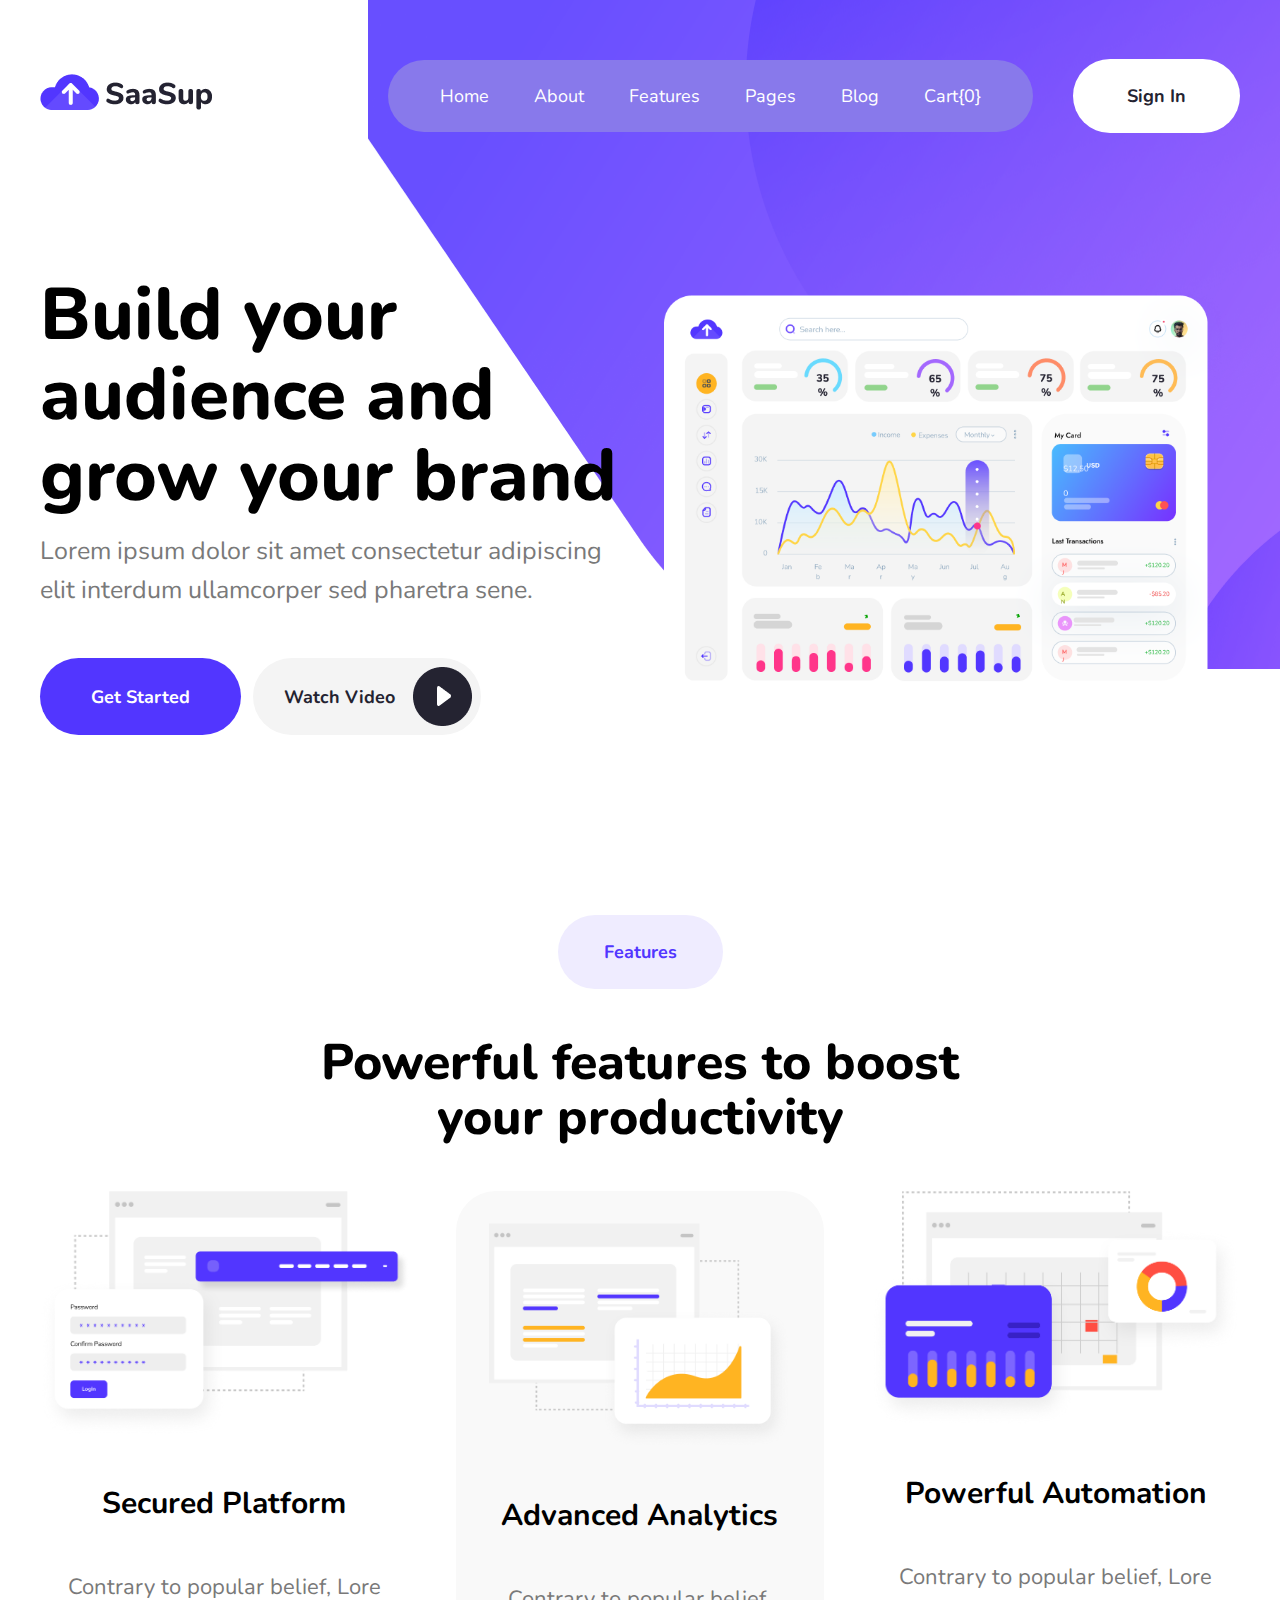
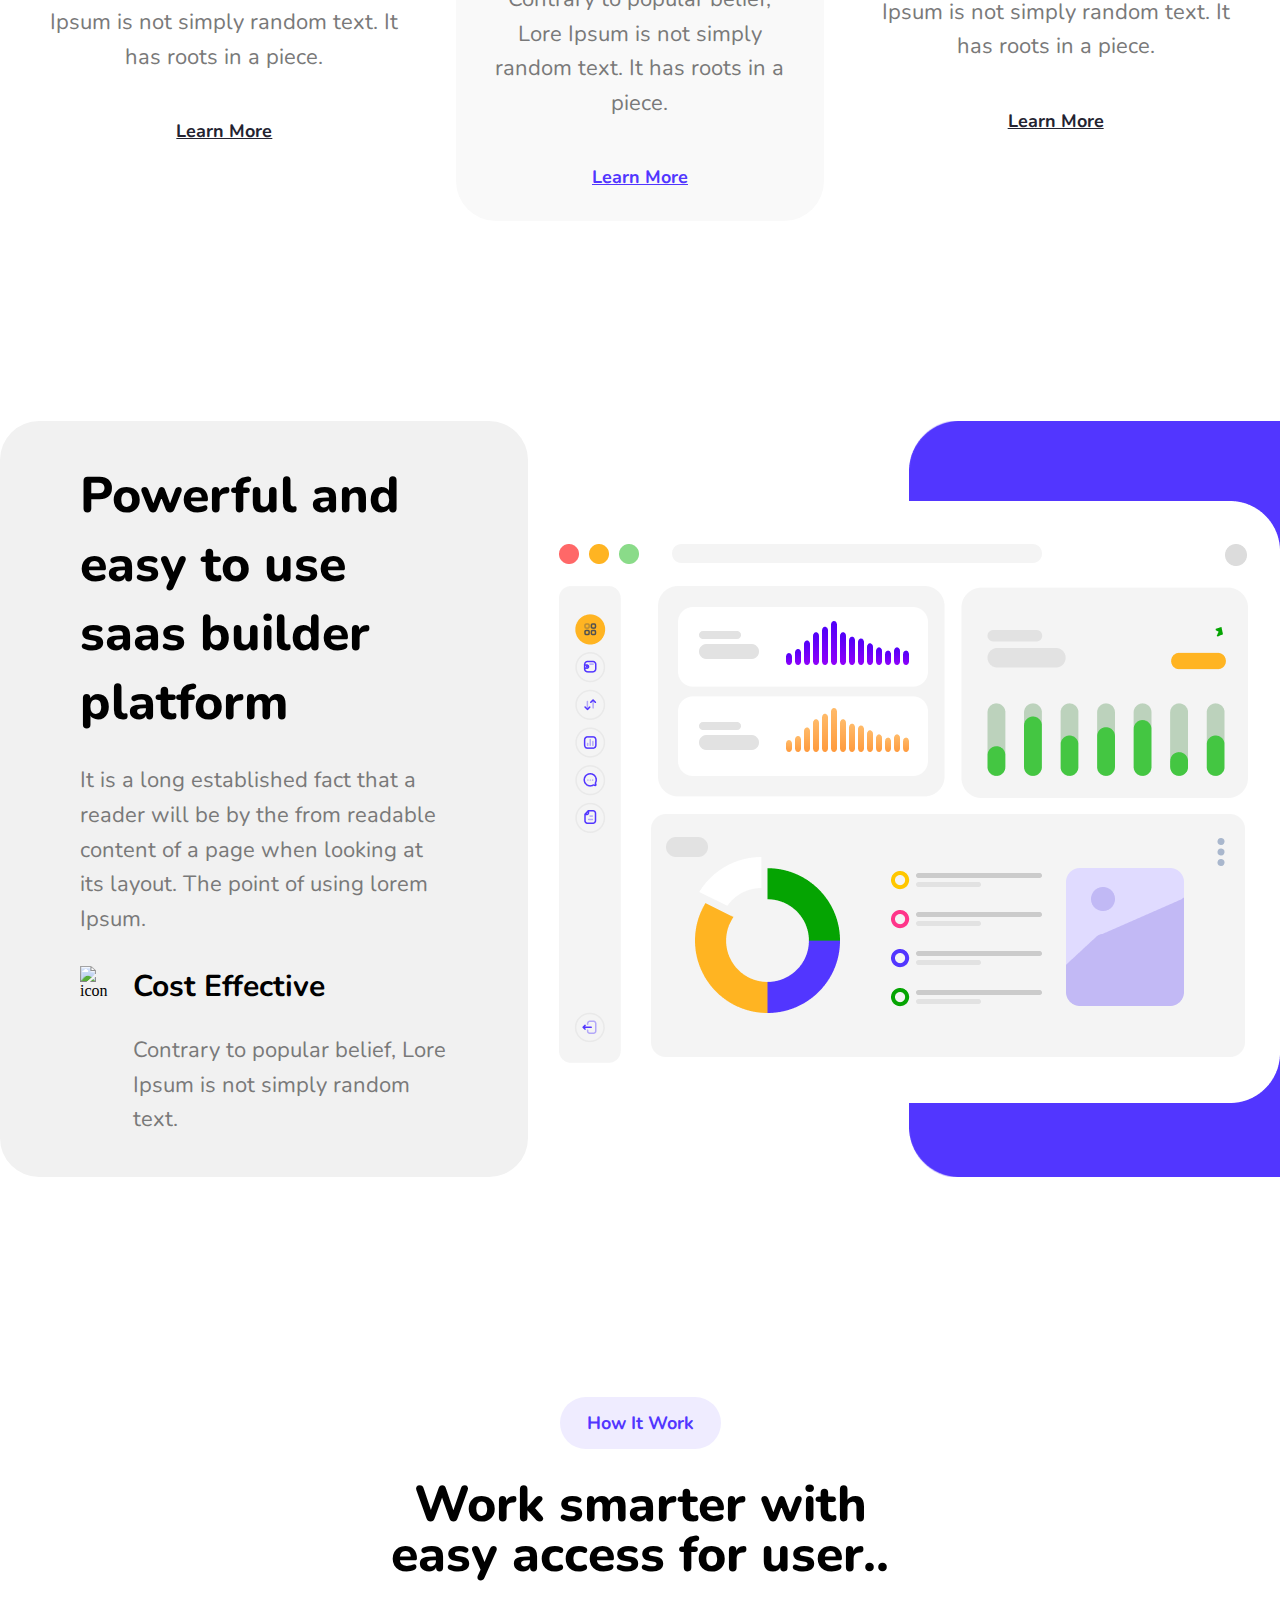
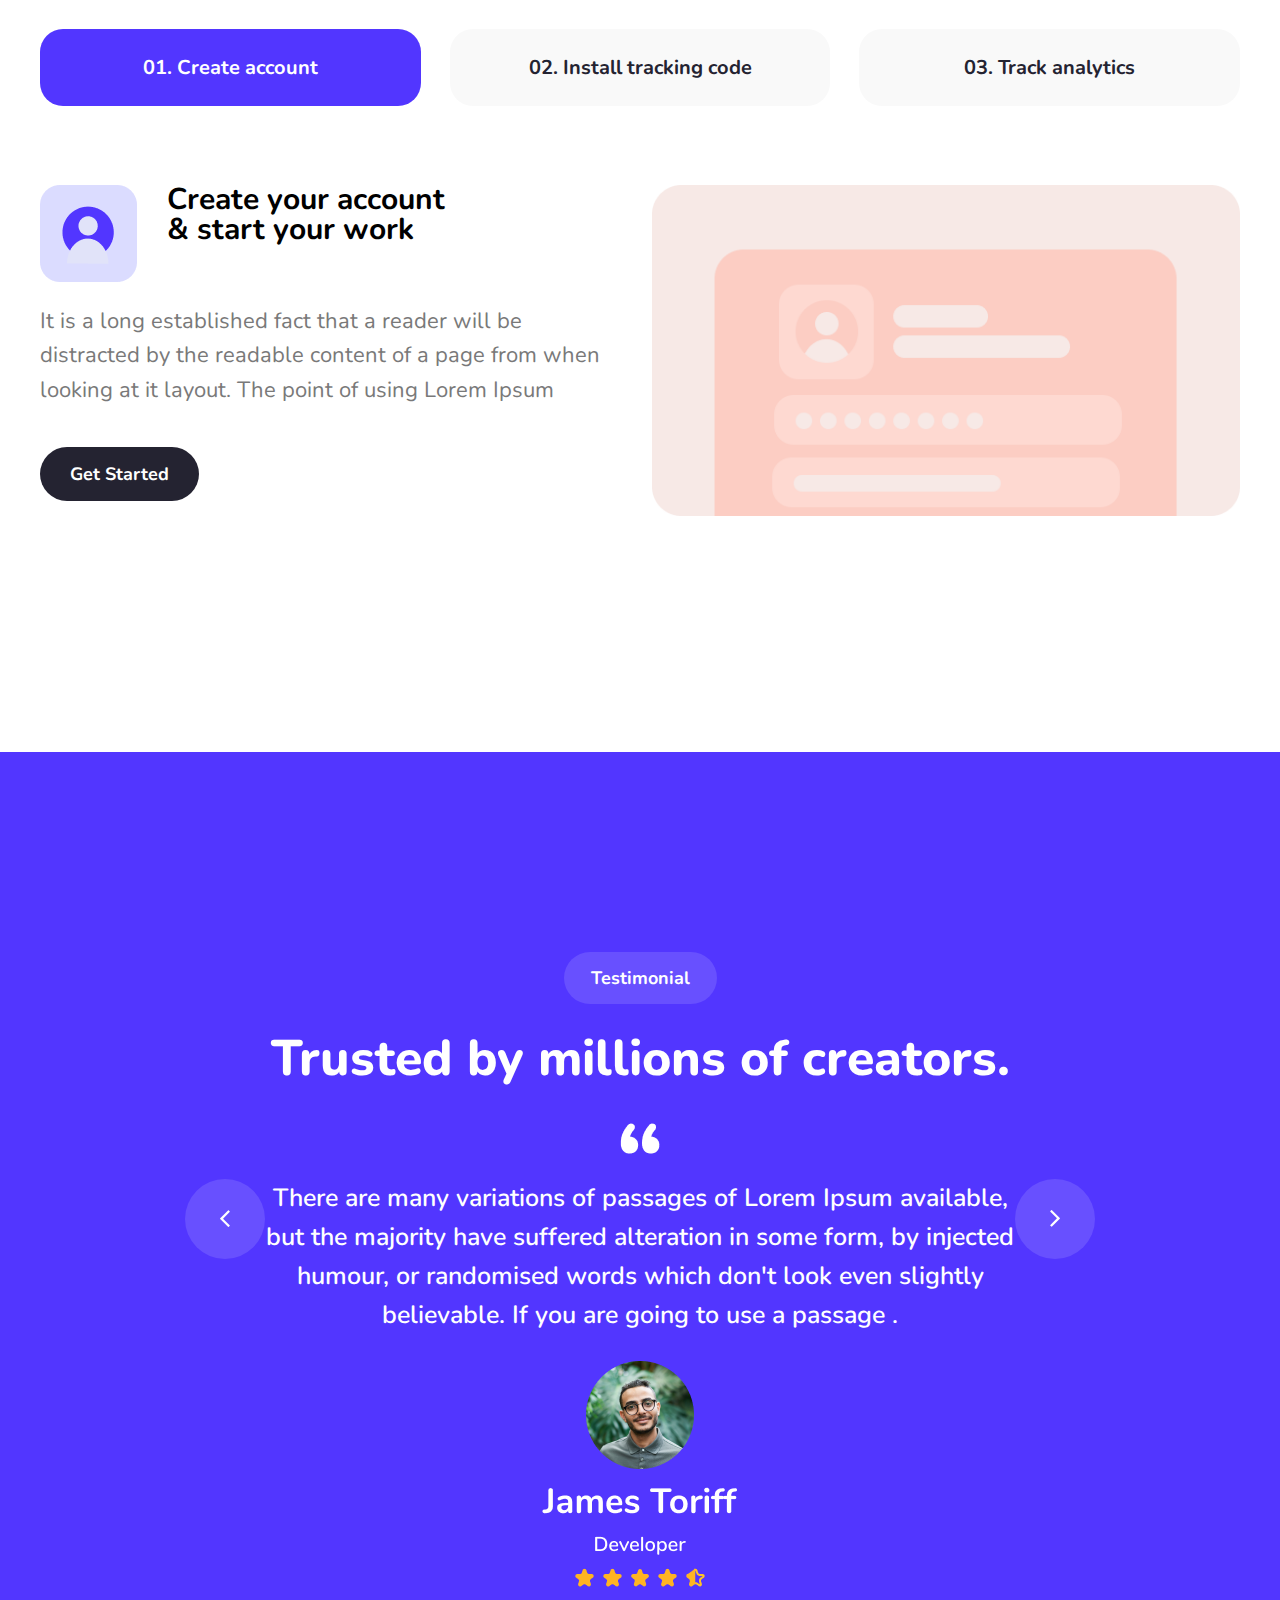
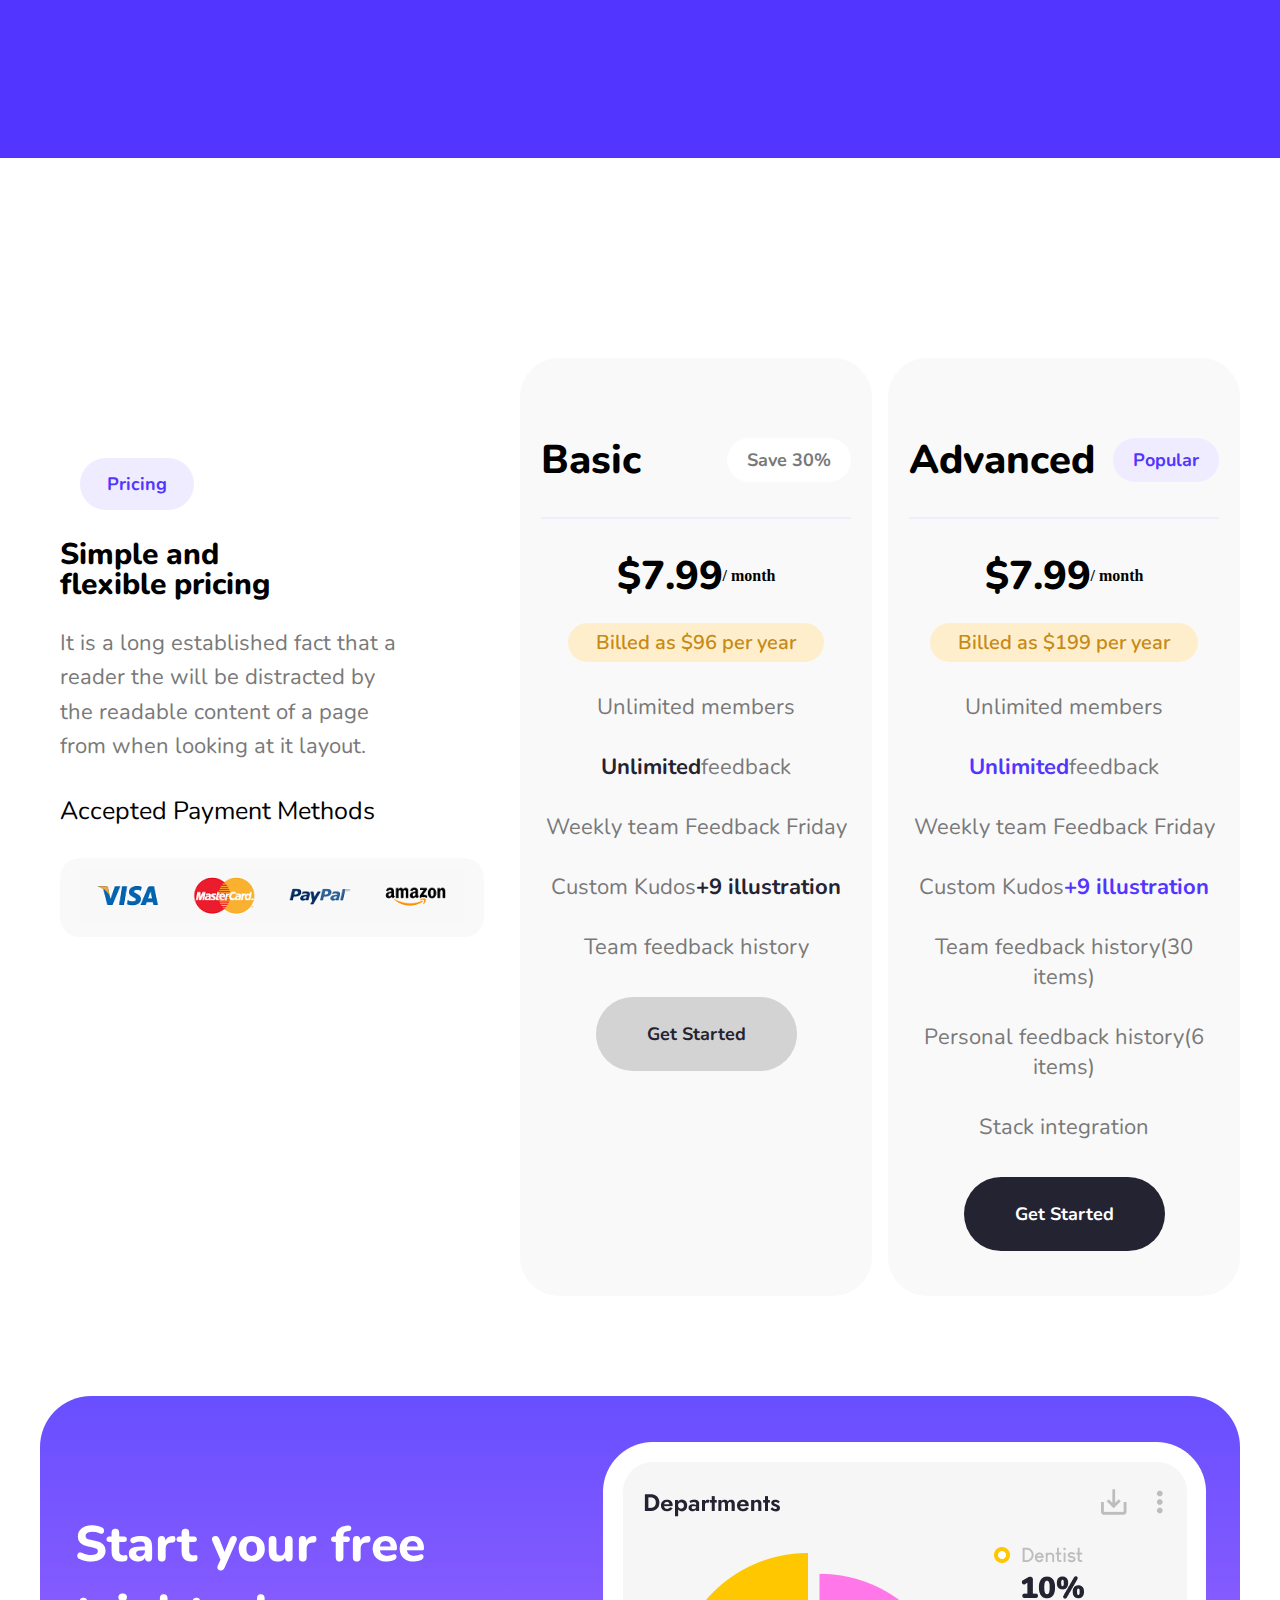
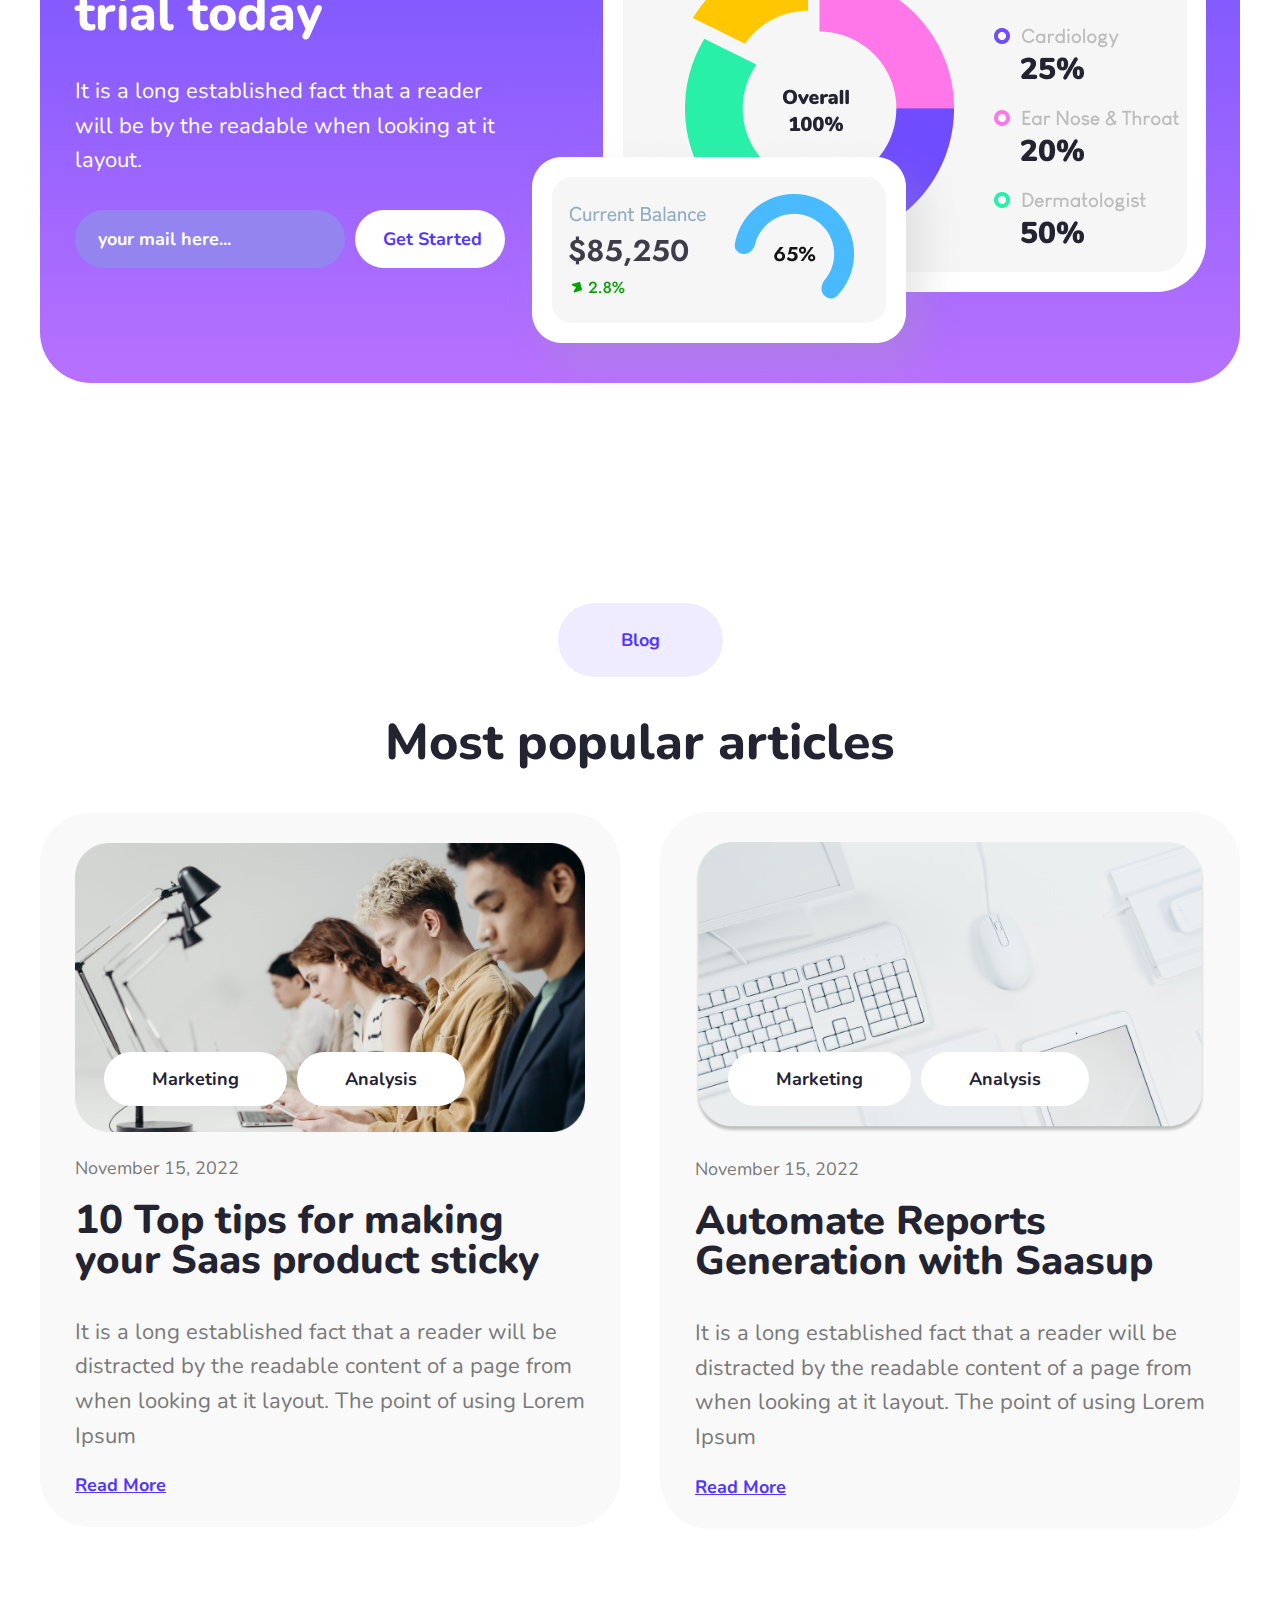
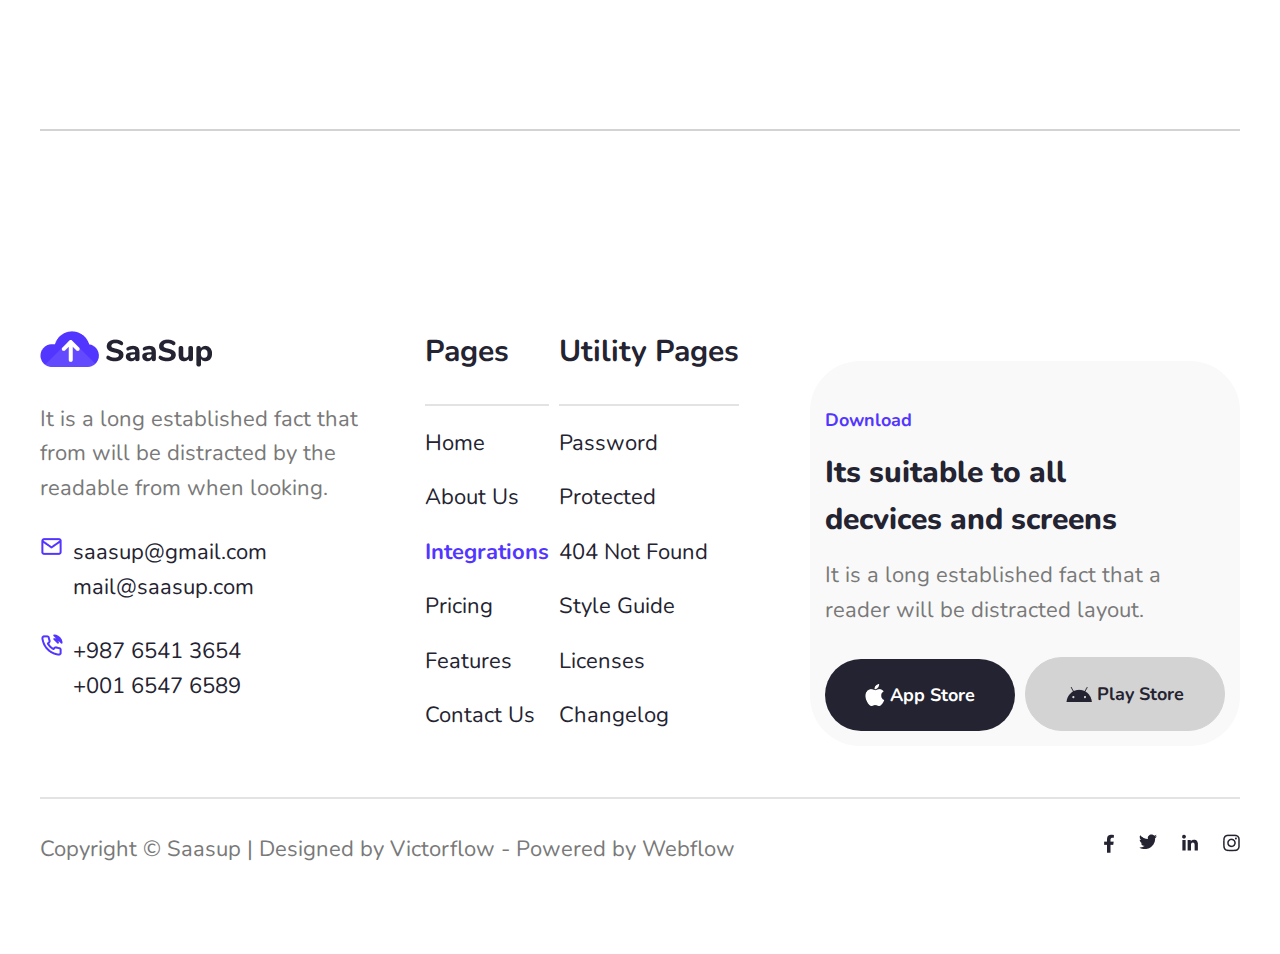
==== commit 105f1f65: "cz" ====
--- a/index.html
+++ b/index.html
@@ -95,34 +95,32 @@
       </div>
      </div>
     </section>
-    <!-- <section>
-      <div class="container-cost">
-        <div class="cost-container">
-          <div class="cost-text">
-            <h1>Powerful and easy to use
+    <section>
+      <div class="power-container">
+        <div class="power-text">
+          <h1>Powerful and easy to use
               saas builder platform</h1>
-              <h4>It is a long established fact that a reader will be by the from
-                   readable content of
-                    a page when looking at its layout. The point of using lorem Ipsum.</h4>
-                    <div class="inside">
-                    <div class="inside-img">
-                      <img class="img-fluid" src="images/icon(3).png" alt="icon">
-                    </div>
-                     <div class="inside-text">
-                      <h3>Cost Effective</h3>
-                      <h4>Contrary to popular belief, Lore Ipsum
-                        is not simply random text. </h4>
-                     </div>
-                    </div>
-  
-          </div>
-          
-          <div class="cost-img">
-            <img class="img-fluid" src="images/image(1).png" alt="logo">
-          </div>
-        </div>
-       </div>
-    </section> -->
+              <h2>It is a long established fact that a reader will be by the from
+                  readable content of a page when looking at its layout. The point of using lorem Ipsum.</h2>
+                  <div class="power-image">
+                      <div class="p-image">
+                          <img class="image-fluid" src="icon.png" alt="icon">
+                      </div>
+                      <div class="p-text">
+                          <h1>Cost Effective</h1>
+                          <h2>Contrary to popular belief, Lore Ipsum
+                              is not simply random text. </h2>
+                      </div>
+
+                  </div>
+        </div>
+        <div class="power-images">
+          <img class="image-fluid" src="images/image(10).png" alt="image">
+        
+        </div>
+      </div>
+     
+  </section>
     <section>
      <div class="container">
       <div class="work-container">
--- a/style.css
+++ b/style.css
@@ -4705,4 +4705,60 @@
       display: flex;
   }
 
-}+}
+
+.power-container{
+  display: flex;
+  background-image: url('images/background(2).png');
+  background-position: right;
+  background-repeat: no-repeat;
+  background-size: contain;
+  margin-top: 200px;
+  margin-bottom: 200px;
+}
+
+.power-text {
+  background: #F1F1F1;
+  padding: 40px 80px;
+  border: none;
+  border-radius: 39px;
+}
+.power-text h1{
+  font-size: 50px;
+  font-weight: 800;
+  max-width: 815px;
+  font-family: "Nunito", sans-serif;
+}
+.power-text h2{
+  font-size: 22px;
+  font-weight: 400;
+  font-family: "Nunito", sans-serif;
+  color: #797979;
+  line-height: 157.4%;
+  max-width: 587px;
+  margin-top: 26px;
+}
+
+.power-image {
+  display: flex;
+  gap: 19px;
+  margin-top: 30px;
+}
+  .p-text h1{
+      font-size: 30px;
+      font-weight: bold;
+      font-family: "Nunito", sans-serif ;
+  }
+  .p-text h2{
+      font-size: 22px;
+      font-weight: 400;
+      font-family: "Nunito", sans-serif ;
+      max-width: 399px;
+  }
+
+  .power-images img{
+  
+   margin-top: 80px;
+   margin-bottom: 68px;
+  }
+ --- a/features.css
+++ b/features.css
@@ -2018,4 +2018,12 @@
       display: flex;
   }
 
+}
+.Integration-button a{
+  text-decoration: none;
+  color: #5236FF;
+}
+.Analytics-button a{
+  text-decoration: none;
+  color: #5236FF;
 }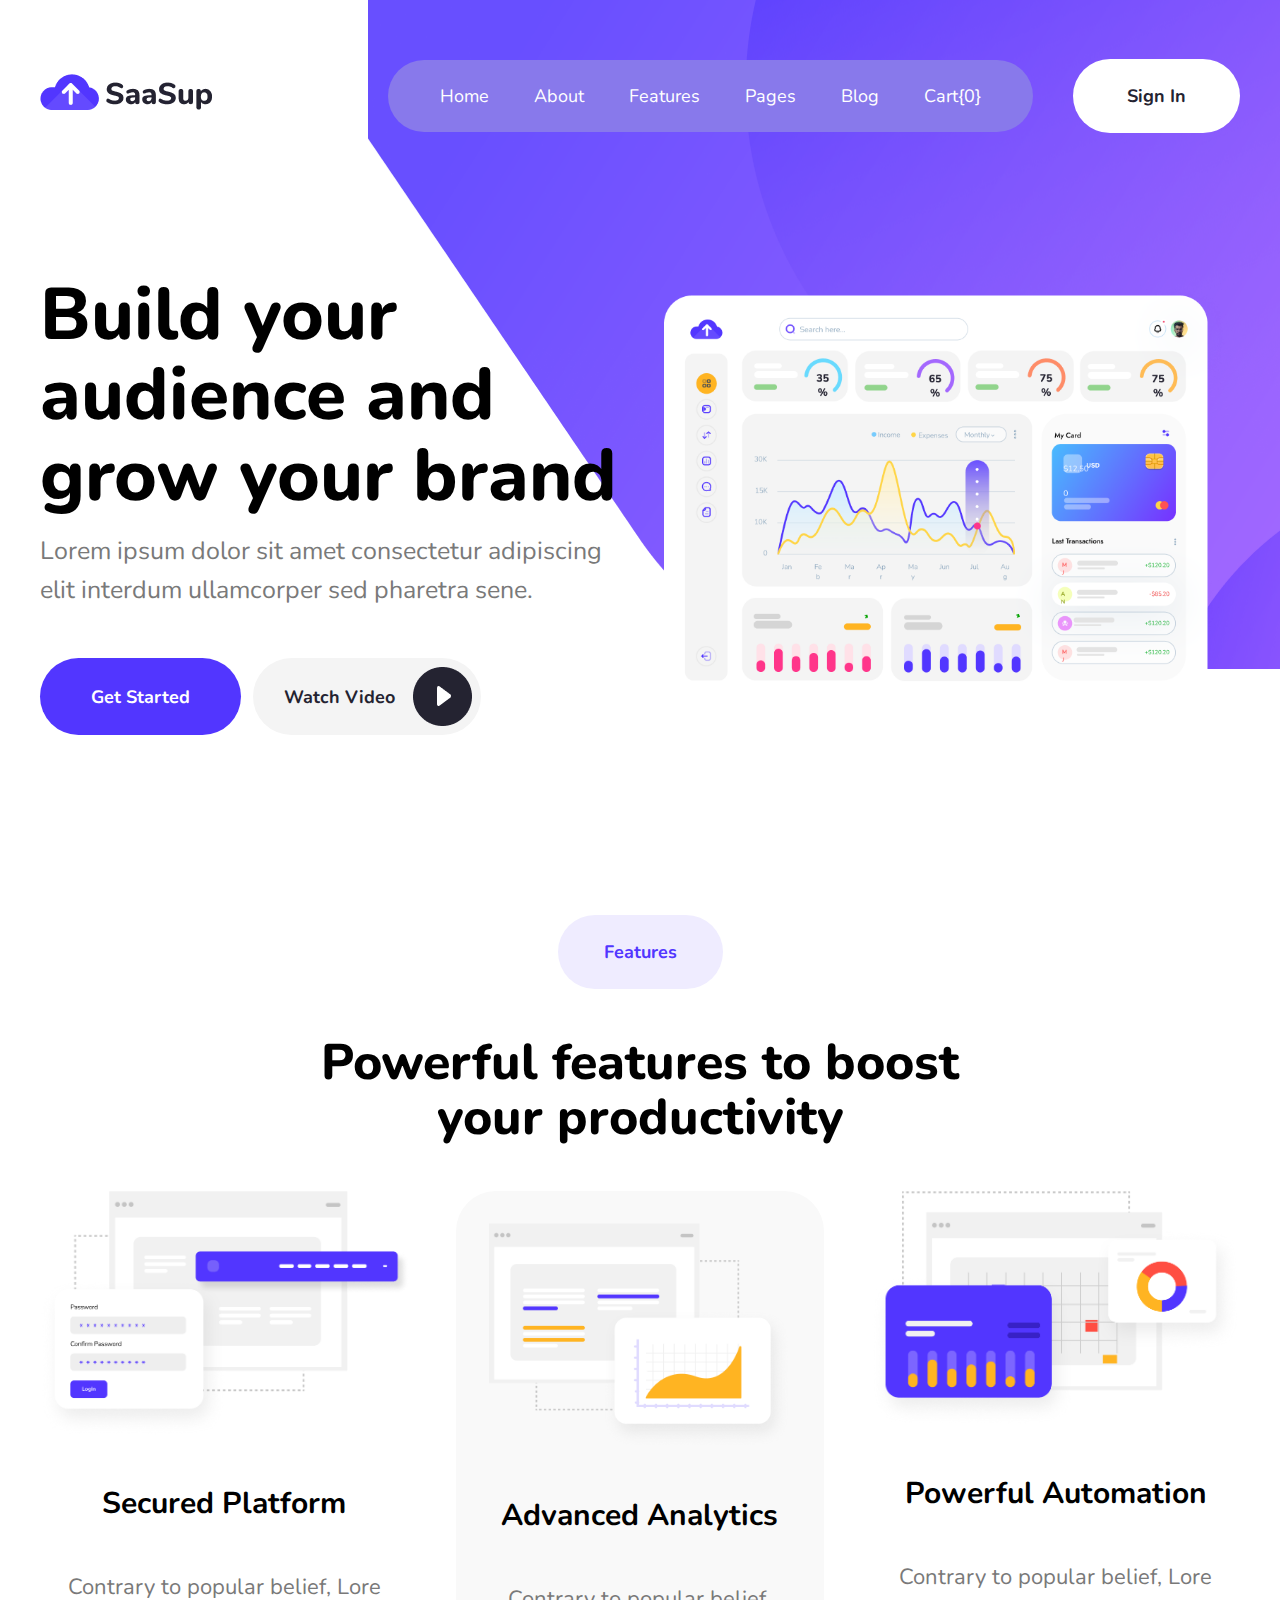
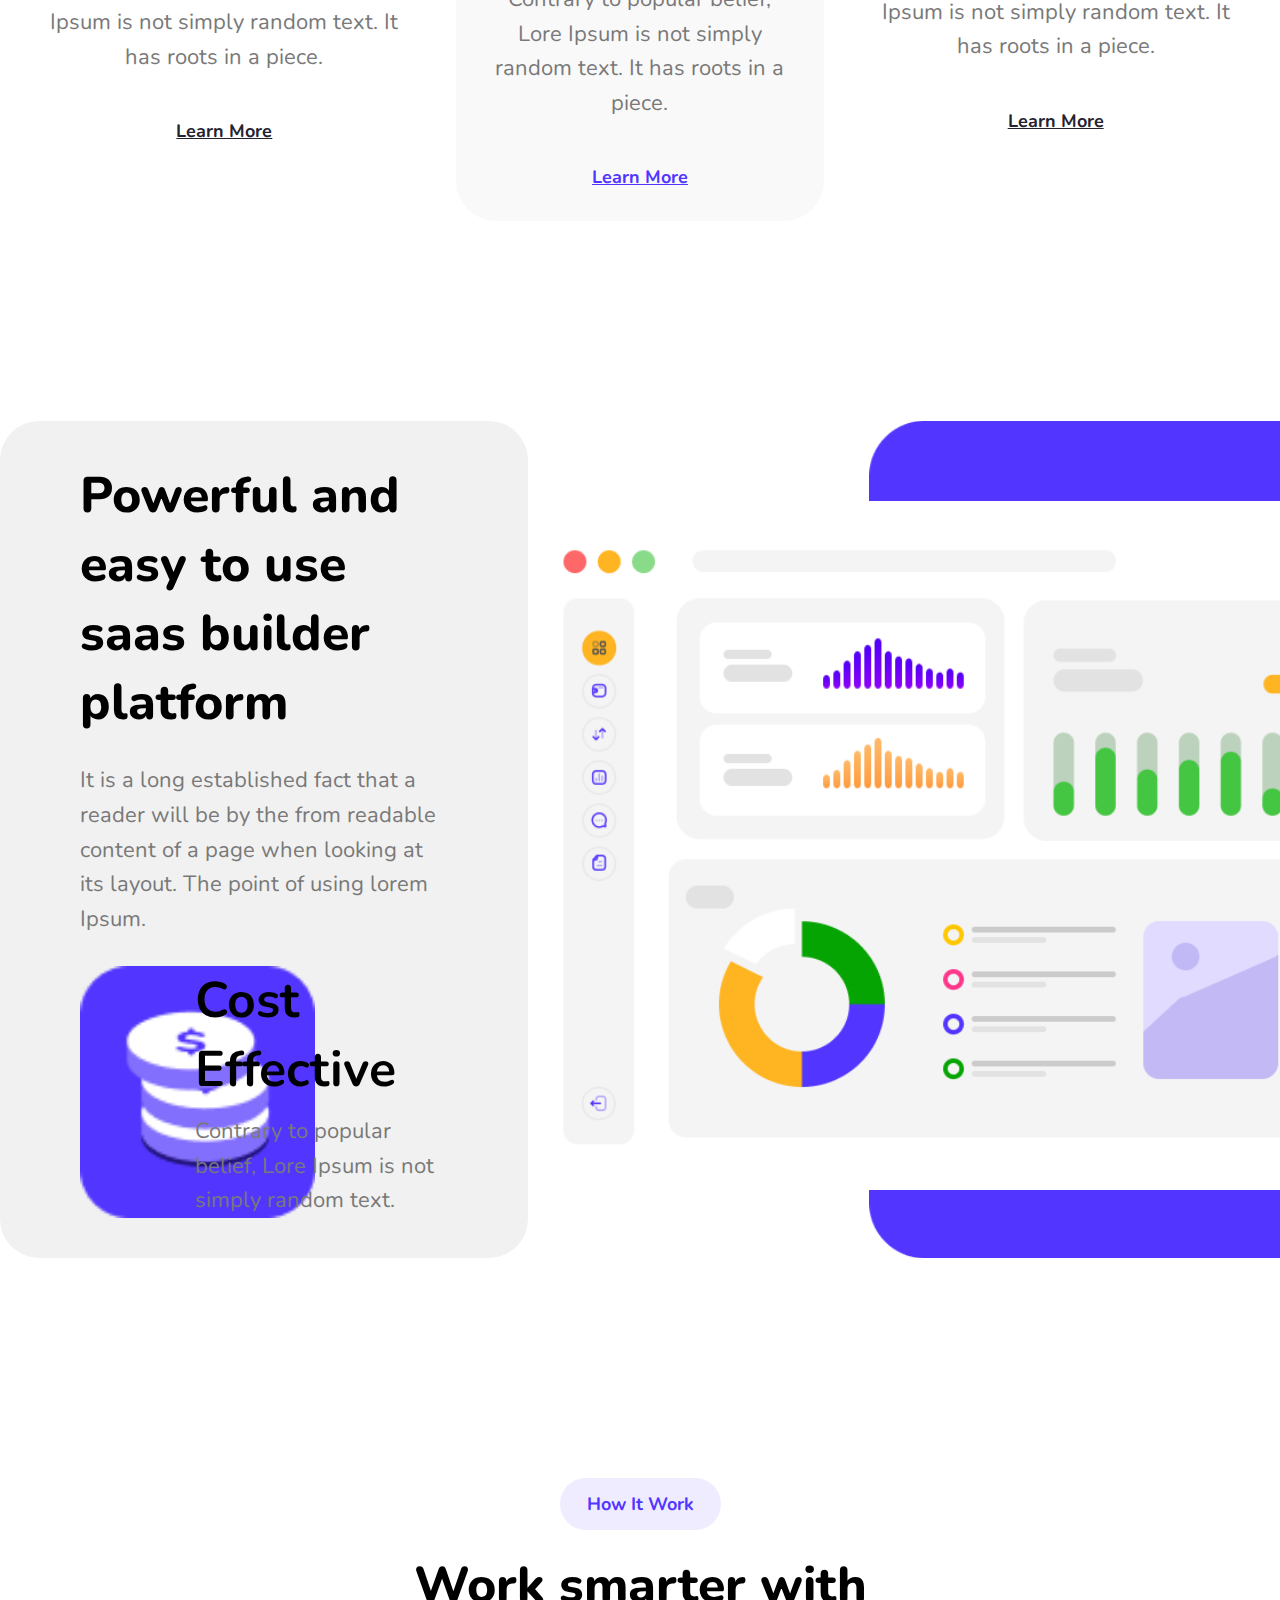
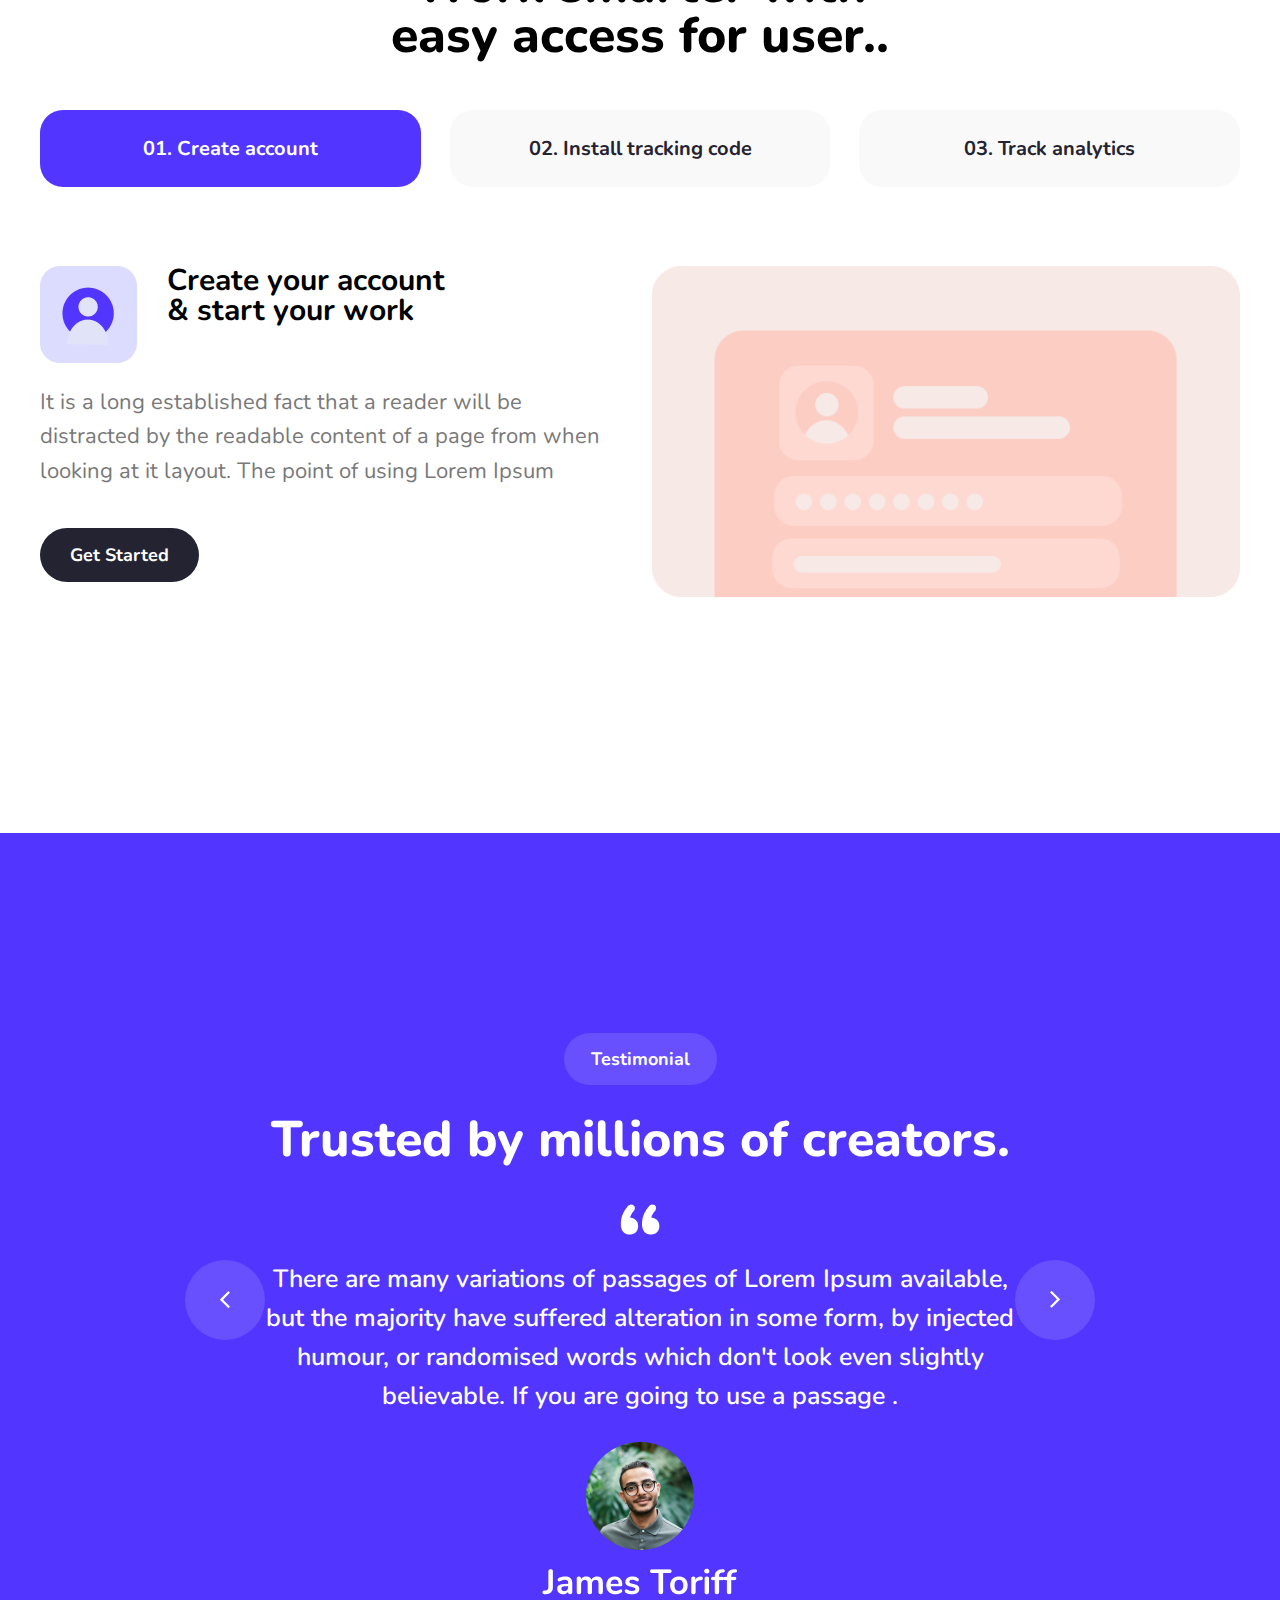
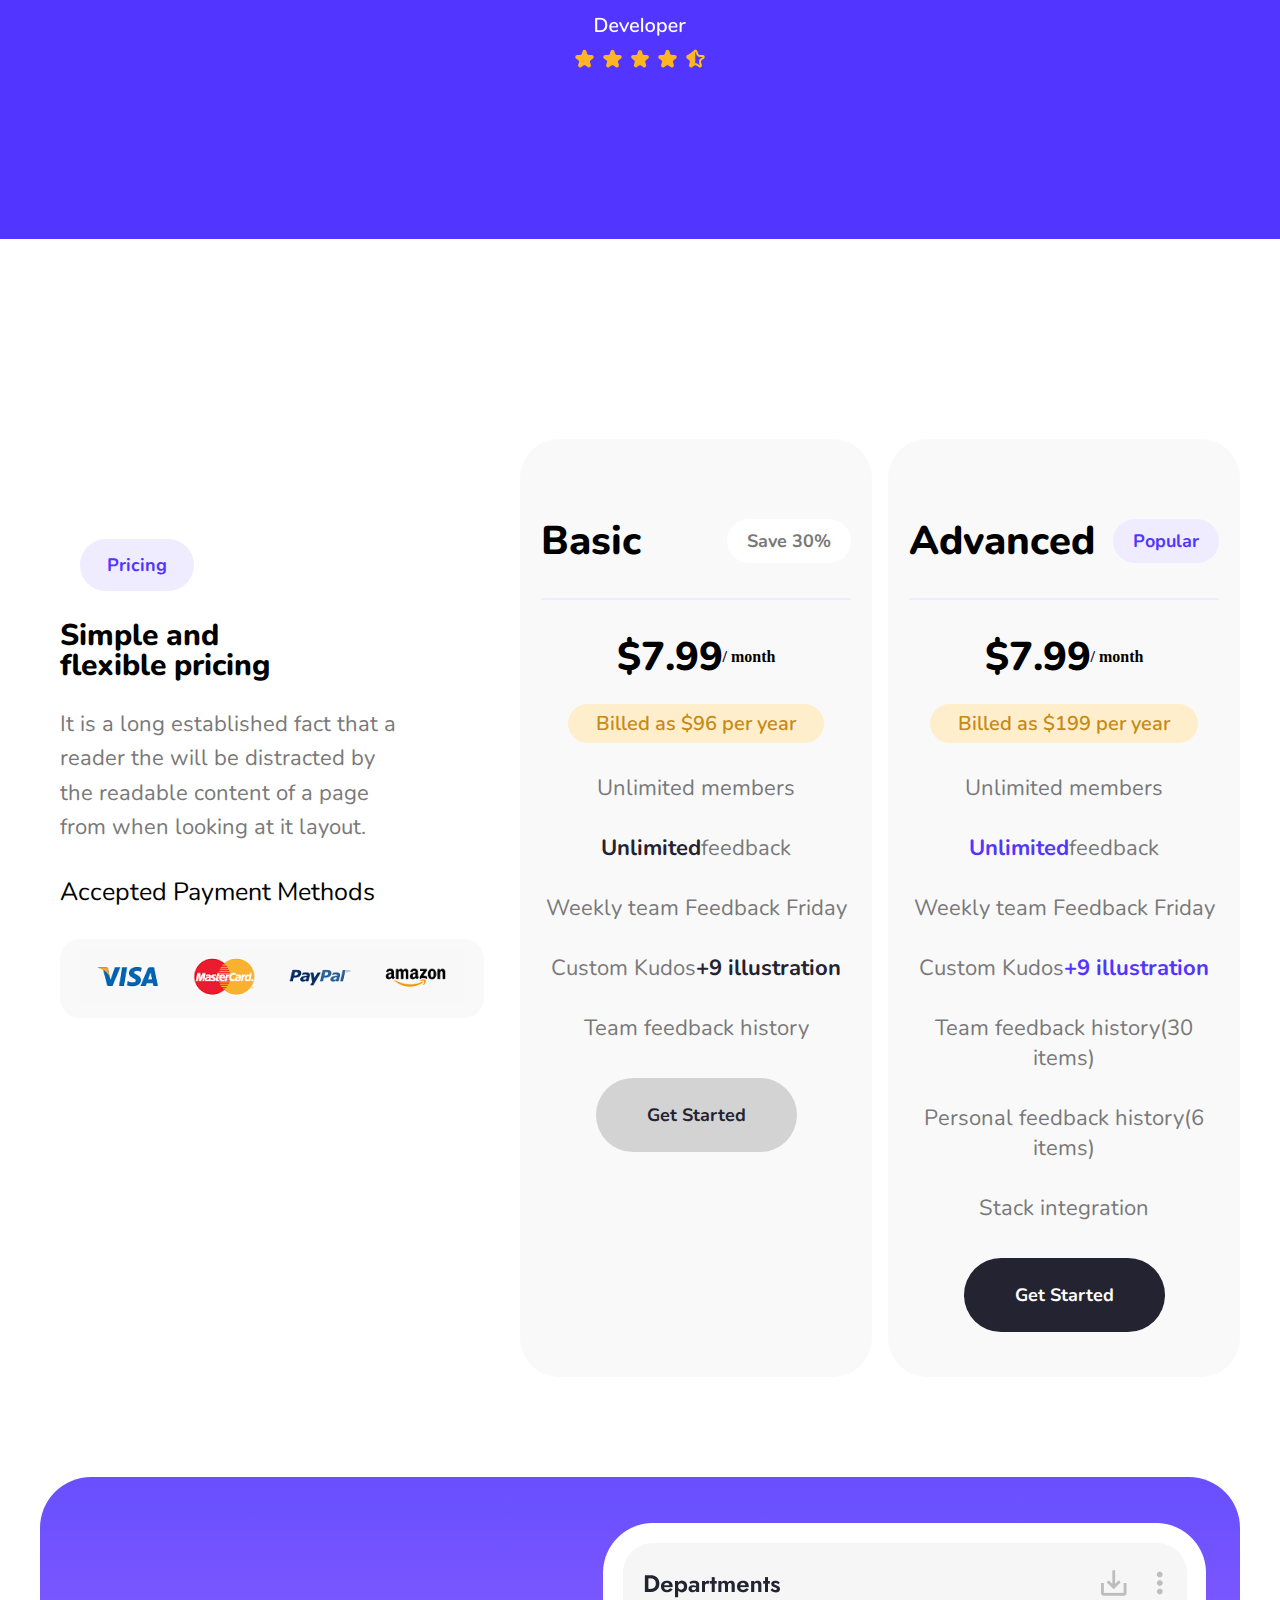
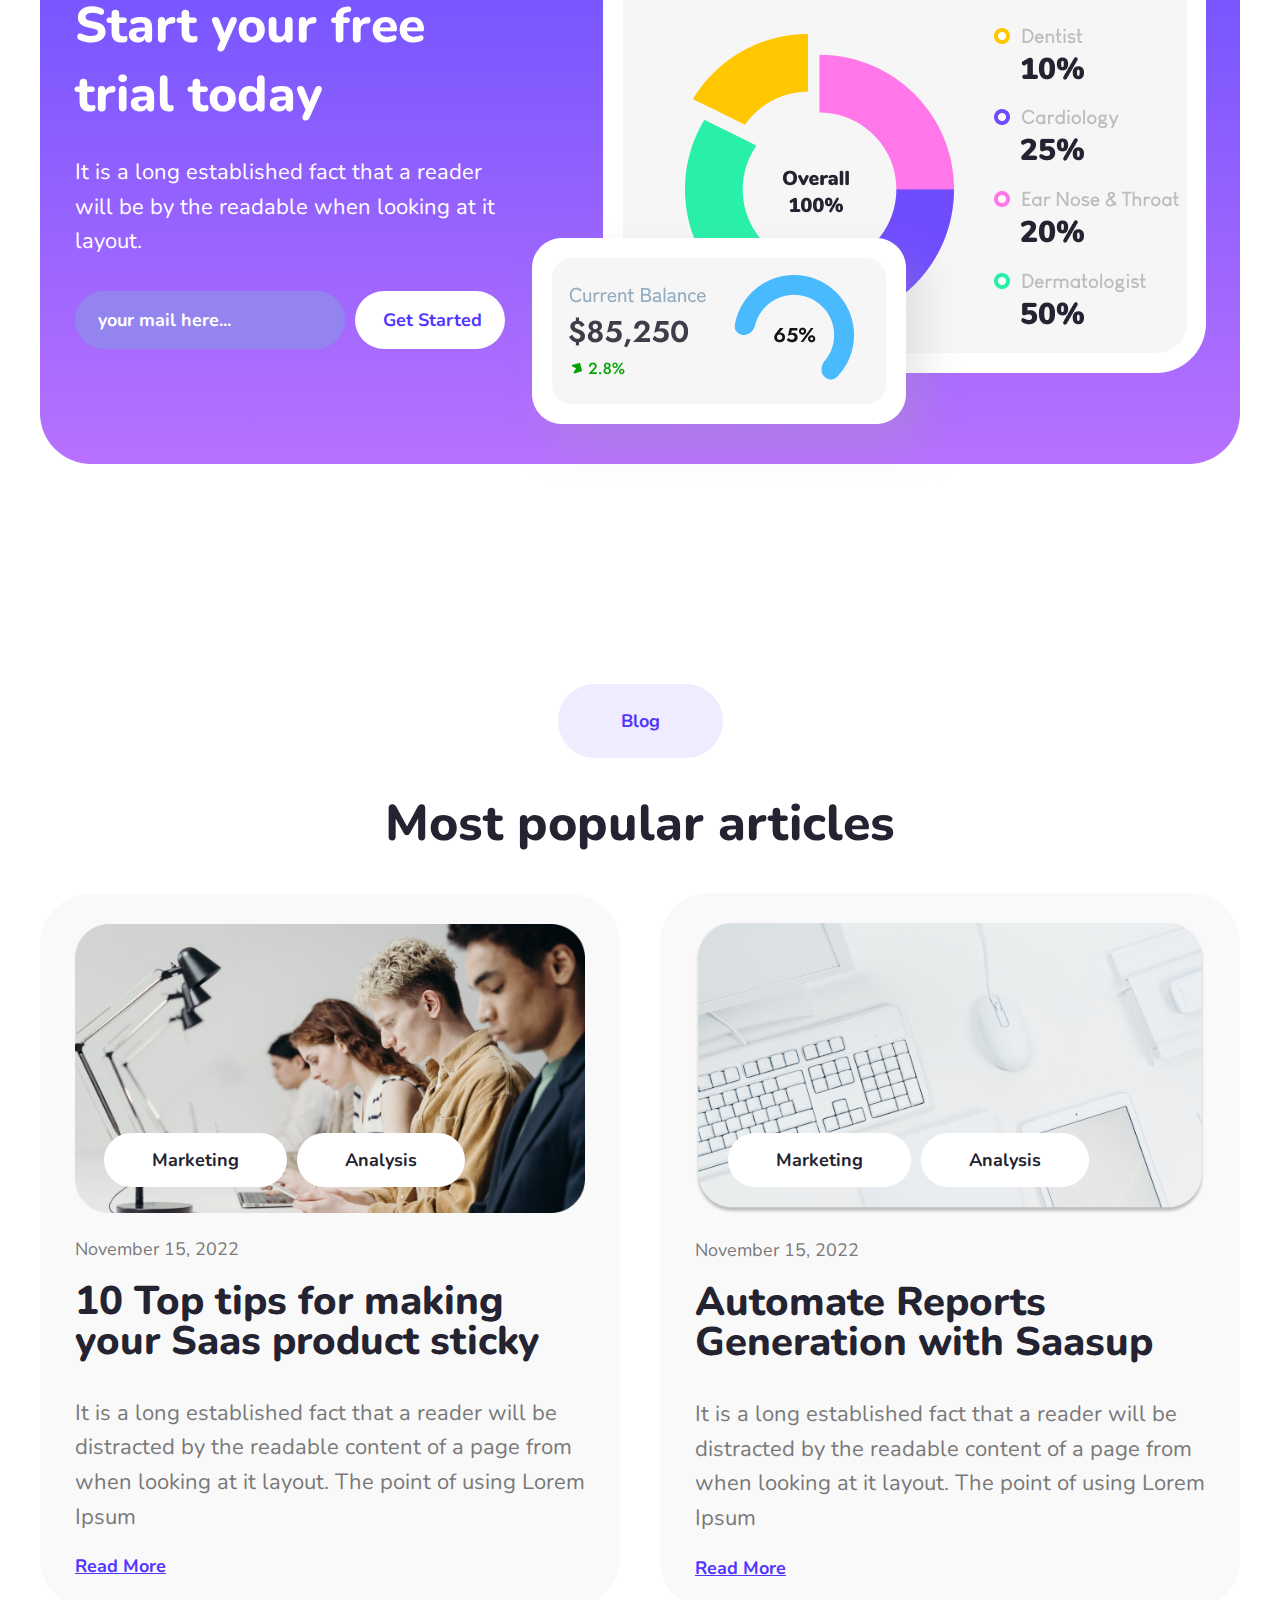
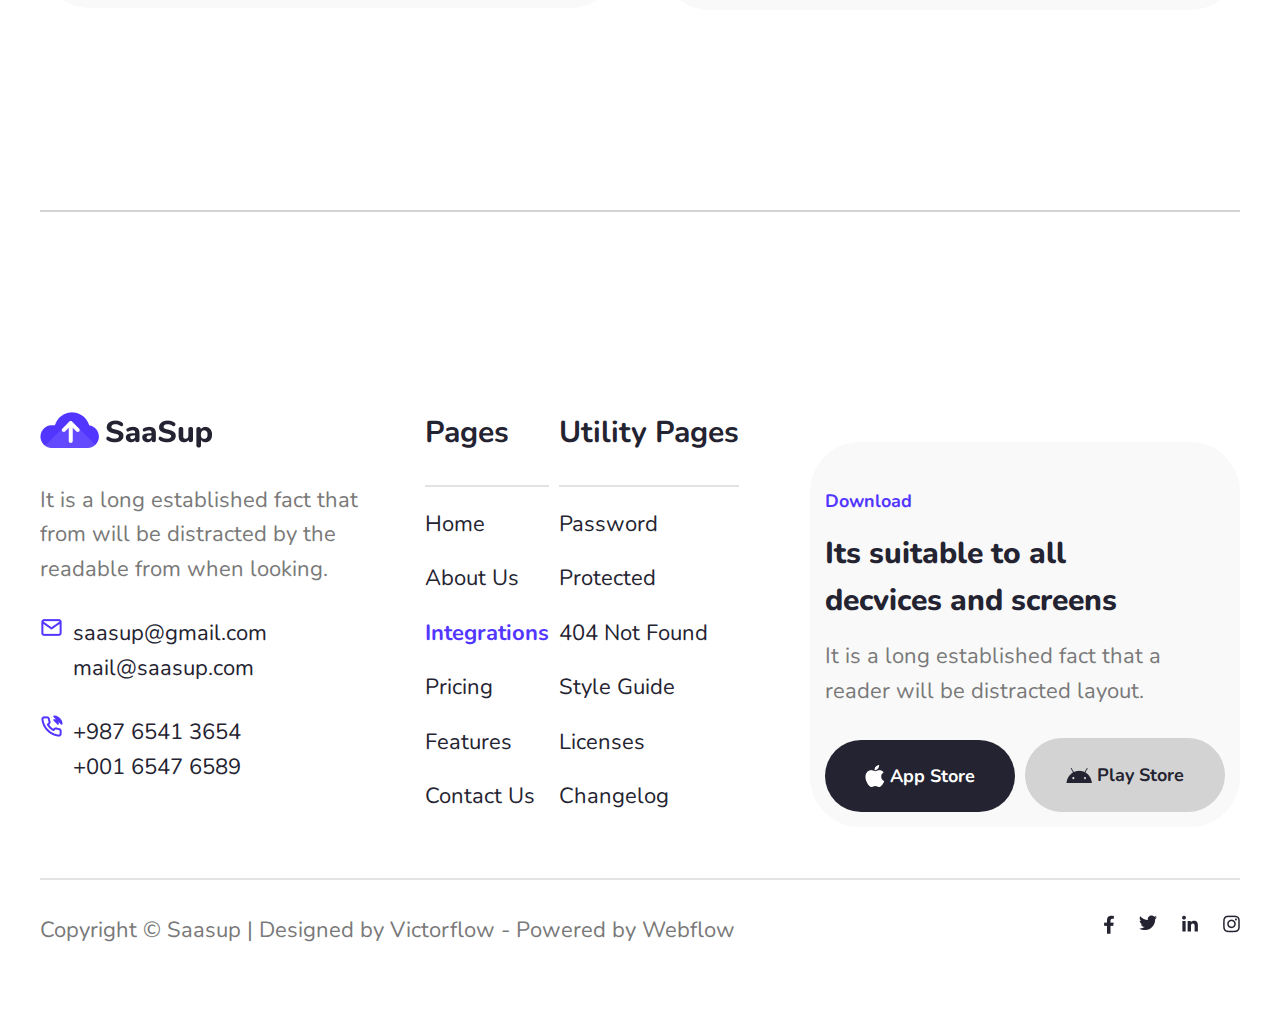
==== commit acc86e2c: "new" ====
--- a/index.html
+++ b/index.html
@@ -104,7 +104,7 @@
                   readable content of a page when looking at its layout. The point of using lorem Ipsum.</h2>
                   <div class="power-image">
                       <div class="p-image">
-                          <img class="image-fluid" src="icon.png" alt="icon">
+                          <img class="image-fluid" src="images/icon(3).png" alt="icon">
                       </div>
                       <div class="p-text">
                           <h1>Cost Effective</h1>
--- a/style.css
+++ b/style.css
@@ -4753,7 +4753,8 @@
       font-size: 22px;
       font-weight: 400;
       font-family: "Nunito", sans-serif ;
-      max-width: 399px;
+      max-width: 380px;
+      margin-top: 10px;
   }
 
   .power-images img{
@@ -4761,4 +4762,186 @@
    margin-top: 80px;
    margin-bottom: 68px;
   }
- + 
+  @media (min-width:320px){
+    .power-container{
+      display: flex;
+      margin-top: 100px;
+      margin-bottom: 100px;
+      background: none;
+    }
+    
+    .power-text {
+      background: #F1F1F1;
+      padding: 40px 80px;
+      border: none;
+      border-radius: 39px;
+    }
+    .power-text h1{
+      font-size: 28px;
+      font-weight: 800;
+      max-width: 815px;
+      font-family: "Nunito", sans-serif;
+    }
+    .power-text h2{
+      font-size: 22px;
+      font-weight: 400;
+      font-family: "Nunito", sans-serif;
+      color: #797979;
+      line-height: 157.4%;
+      max-width: 587px;
+      margin-top: 26px;
+    }
+    
+    .power-images {
+      display: none;
+    
+    }
+    .p-image{
+      display: none;
+    }
+      .p-text h1{
+          font-size: 28px;
+          font-weight: bold;
+          font-family: "Nunito", sans-serif ;
+      }
+      .p-text h2{
+          font-size: 22px;
+          font-weight: 400;
+          font-family: "Nunito", sans-serif ;
+          max-width: 880px;
+          margin-top: 10px;
+      }
+    
+
+     
+  }
+  @media (min-width:576px){
+    .power-container{
+      display: flex;
+      margin-top: 100px;
+      margin-bottom: 100px;
+      background: none;
+    }
+    
+
+    .power-text h1{
+      font-size: 38px;
+    
+    }
+ 
+    
+    .power-images {
+      display: none;
+    
+    }
+    .p-image{
+      display: none;
+    }
+ 
+    
+  }
+  @media (min-width:768px){
+    .power-container{
+      display: flex;
+      margin-top: 100px;
+      margin-bottom: 100px;
+      background: none;
+    }
+    
+
+    .power-text h1{
+      font-size: 38px;
+    
+    }
+ 
+    
+    .power-images {
+      display: none;
+    
+    }
+    .p-image{
+      display: none;
+    }
+  }
+  @media (min-width:992px){
+    .power-container{
+      display: flex;
+      margin-top: 100px;
+      margin-bottom: 100px;
+      background: none;
+    }
+    
+
+    .power-text h1{
+      font-size: 38px;
+    
+    }
+ 
+    
+    .power-images {
+      display: none;
+    
+    }
+    .p-image{
+      display: none;
+    }
+  }
+  @media (min-width:1200px){
+    .power-container{
+      display: flex;
+      background-image: url('images/background(2).png');
+      background-position: right;
+      background-repeat: no-repeat;
+      background-size: contain;
+      margin-top: 200px;
+      margin-bottom: 200px;
+    }
+    
+
+    .power-text h1{
+      font-size: 50px;
+    
+    }
+ 
+    
+    .power-images {
+      display: flex;
+    
+    }
+    .p-image{
+      display: flex;
+    }
+  }
+  @media (min-width:1400px){
+    .power-container{
+      display: flex;
+      background-image: url('images/background(2).png');
+      background-position: right;
+      background-repeat: no-repeat;
+      background-size: contain;
+      margin-top: 200px;
+      margin-bottom: 200px;
+    }
+    
+
+    .power-text h1{
+      font-size: 50px;
+    
+    }
+    
+ 
+    
+    .power-images {
+      display: flex;
+    
+    }
+    .p-text h1{
+      font-size: 30px;
+      font-weight: bold;
+    }
+    .p-image{
+      display: flex;
+    }
+   
+  }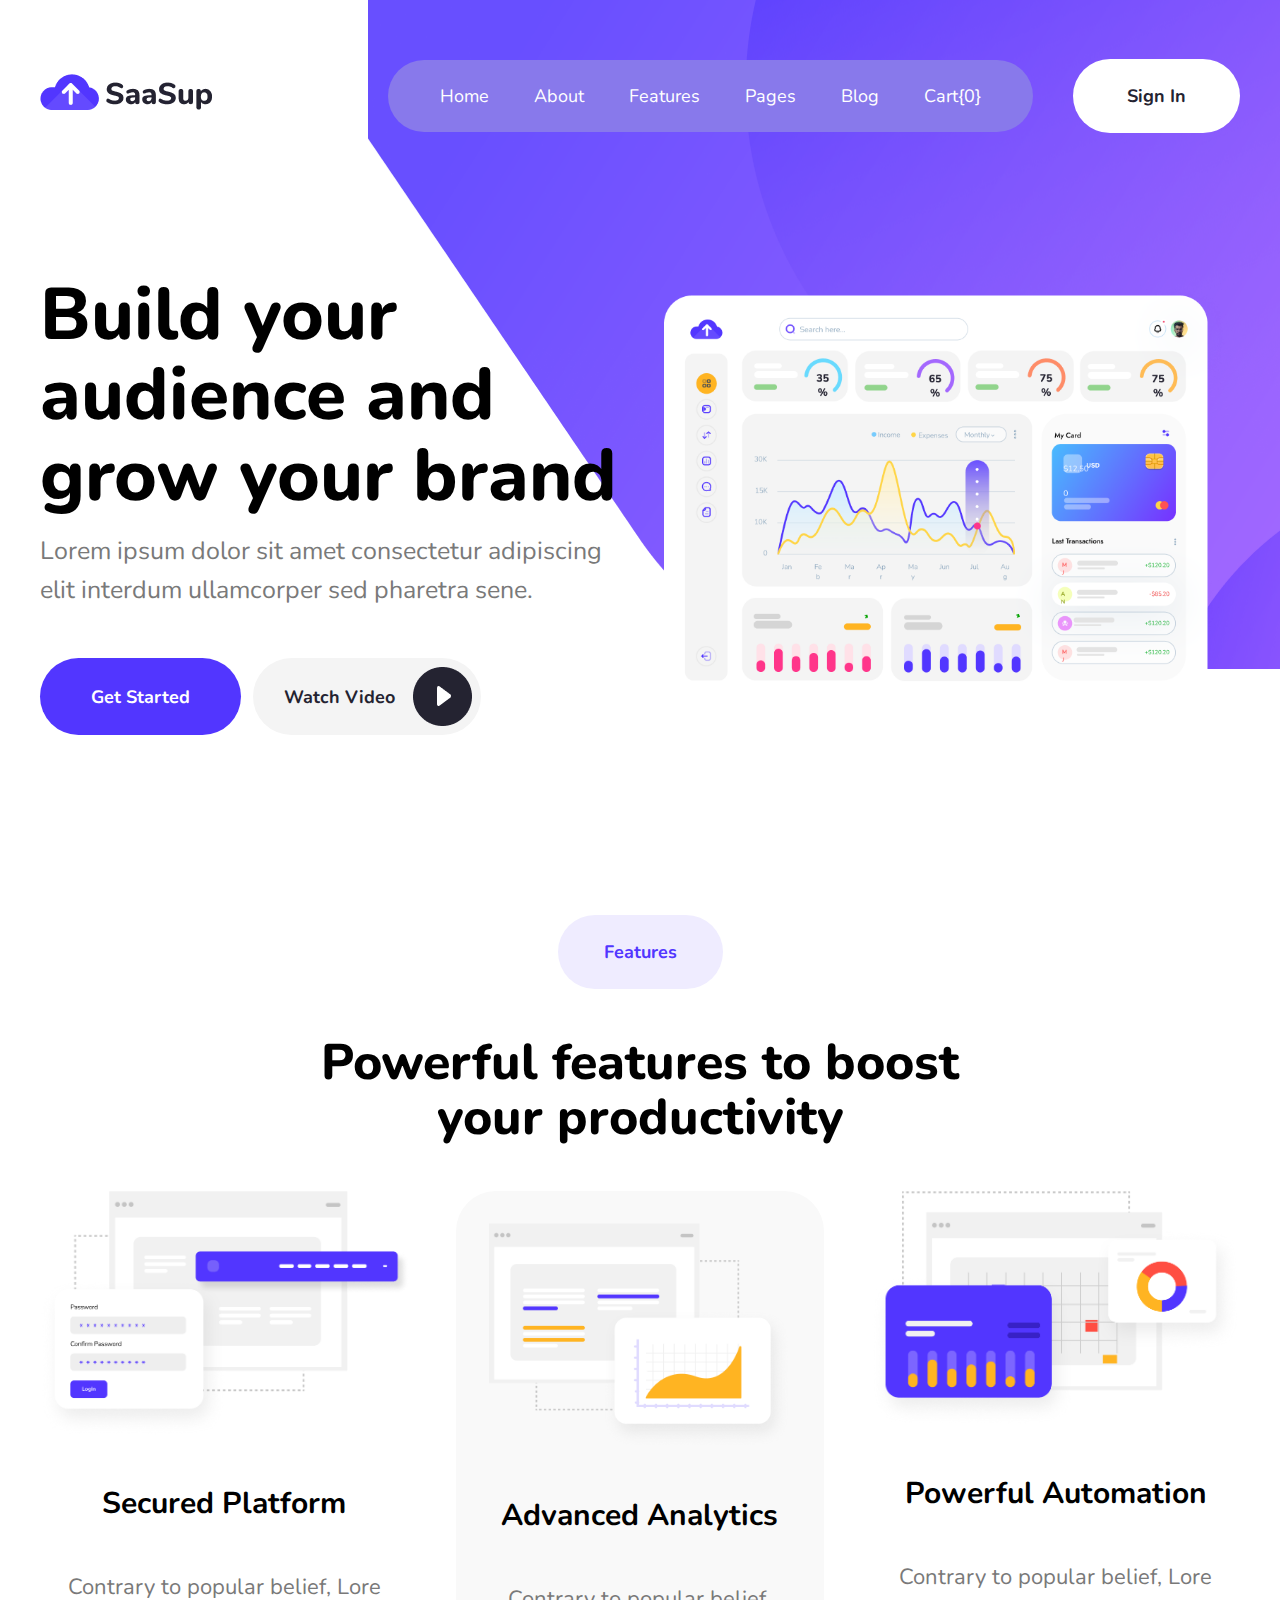
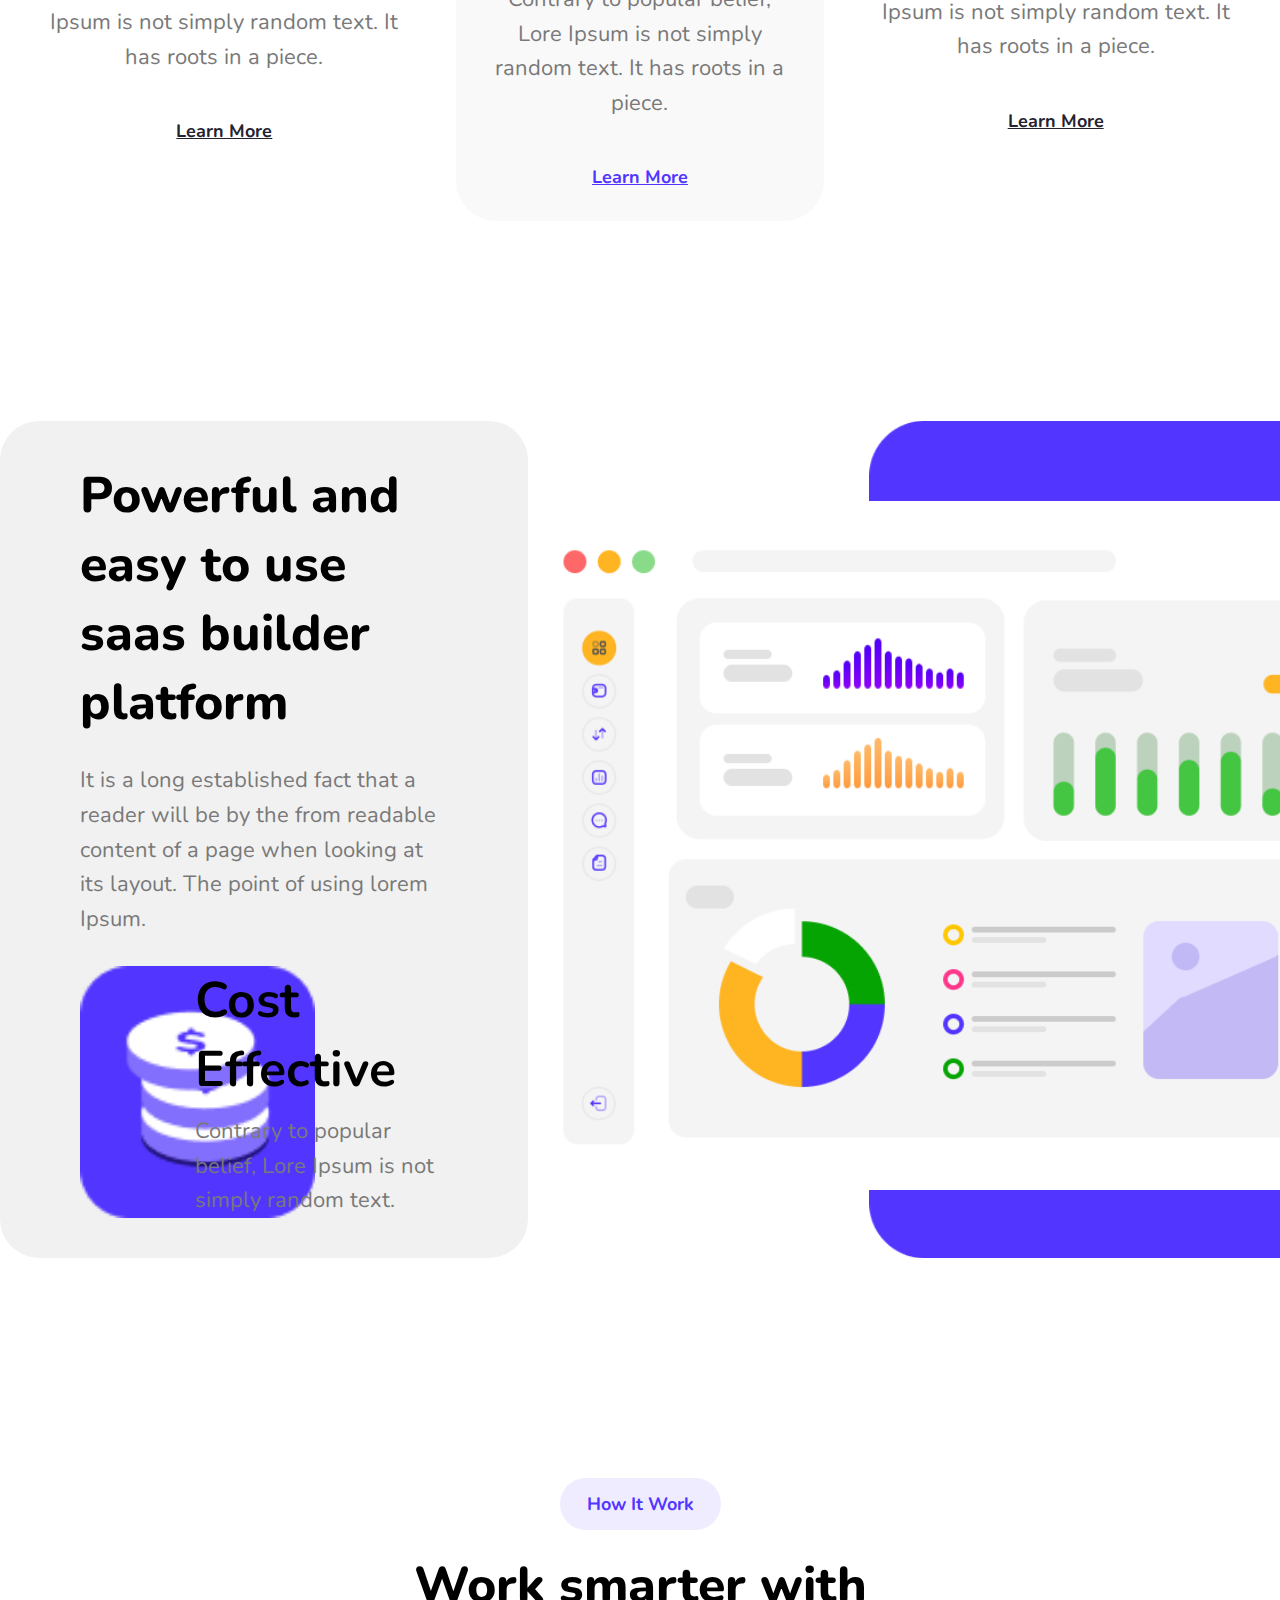
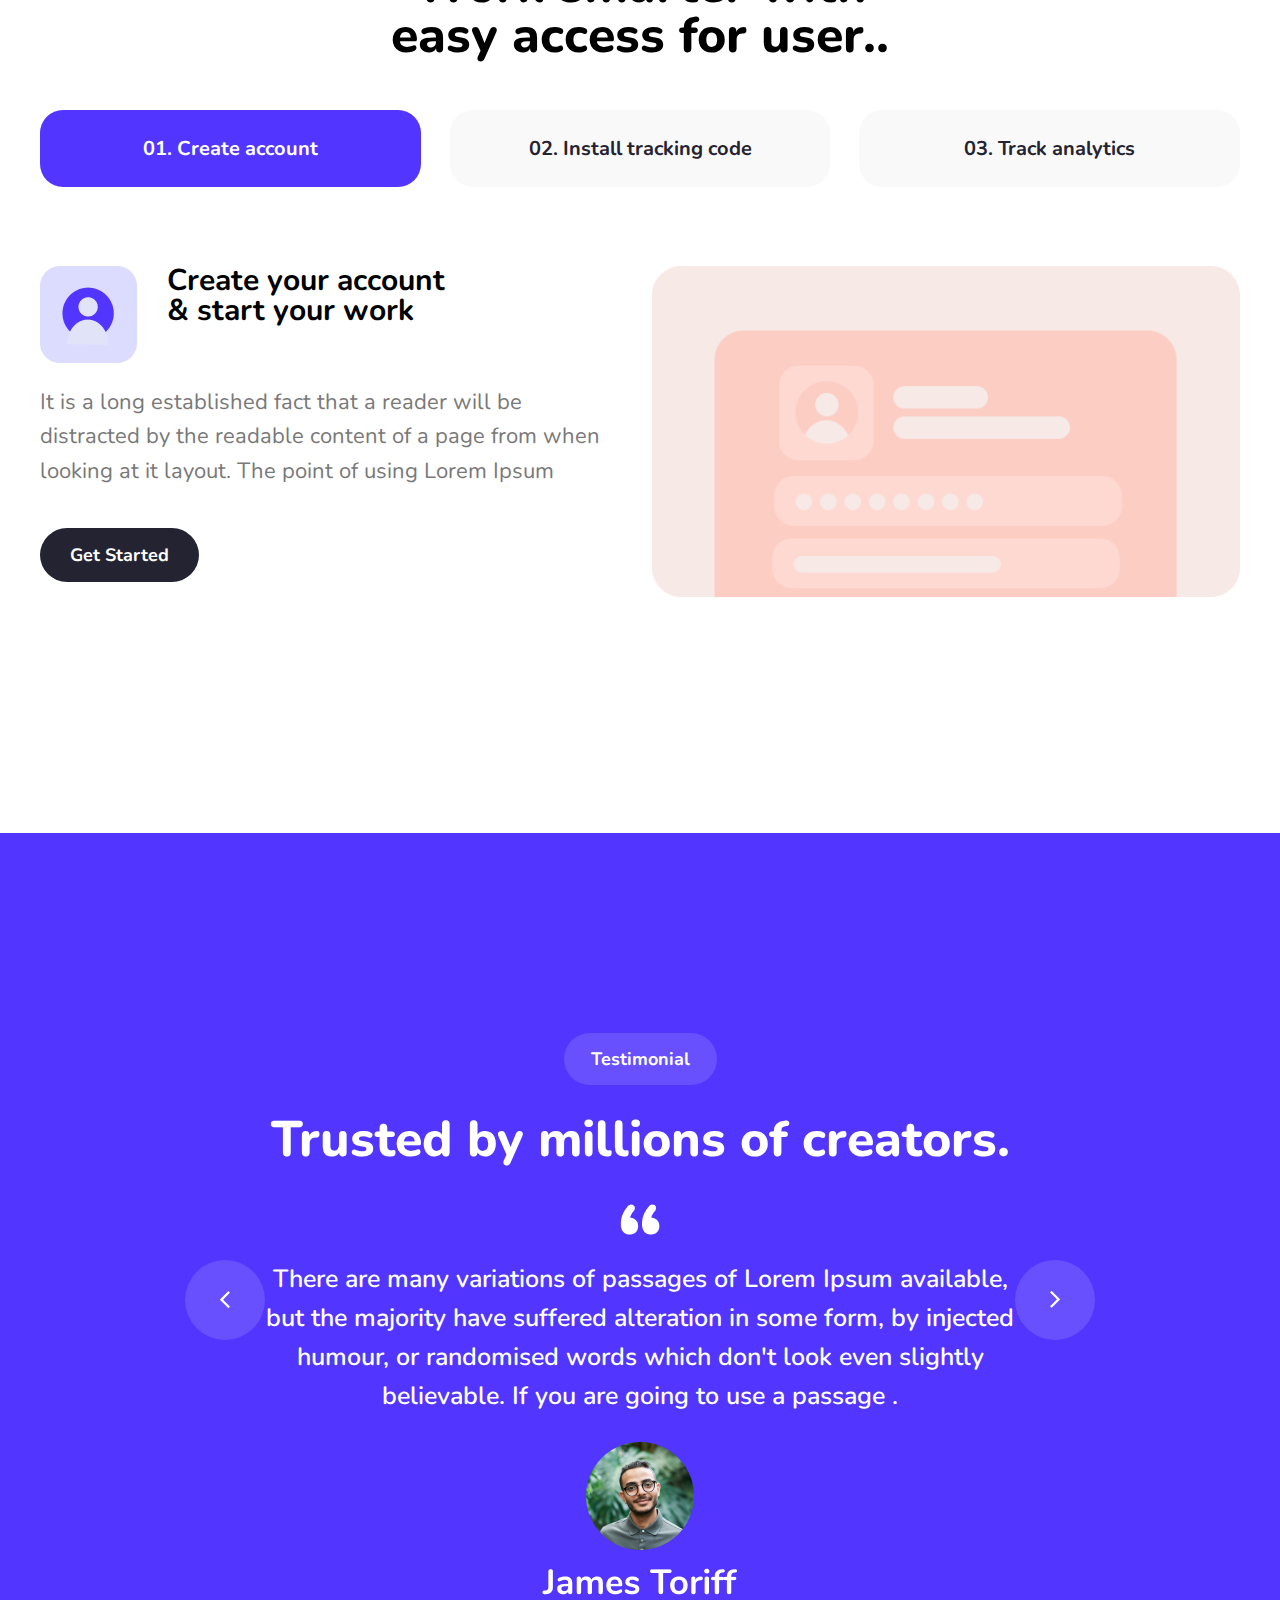
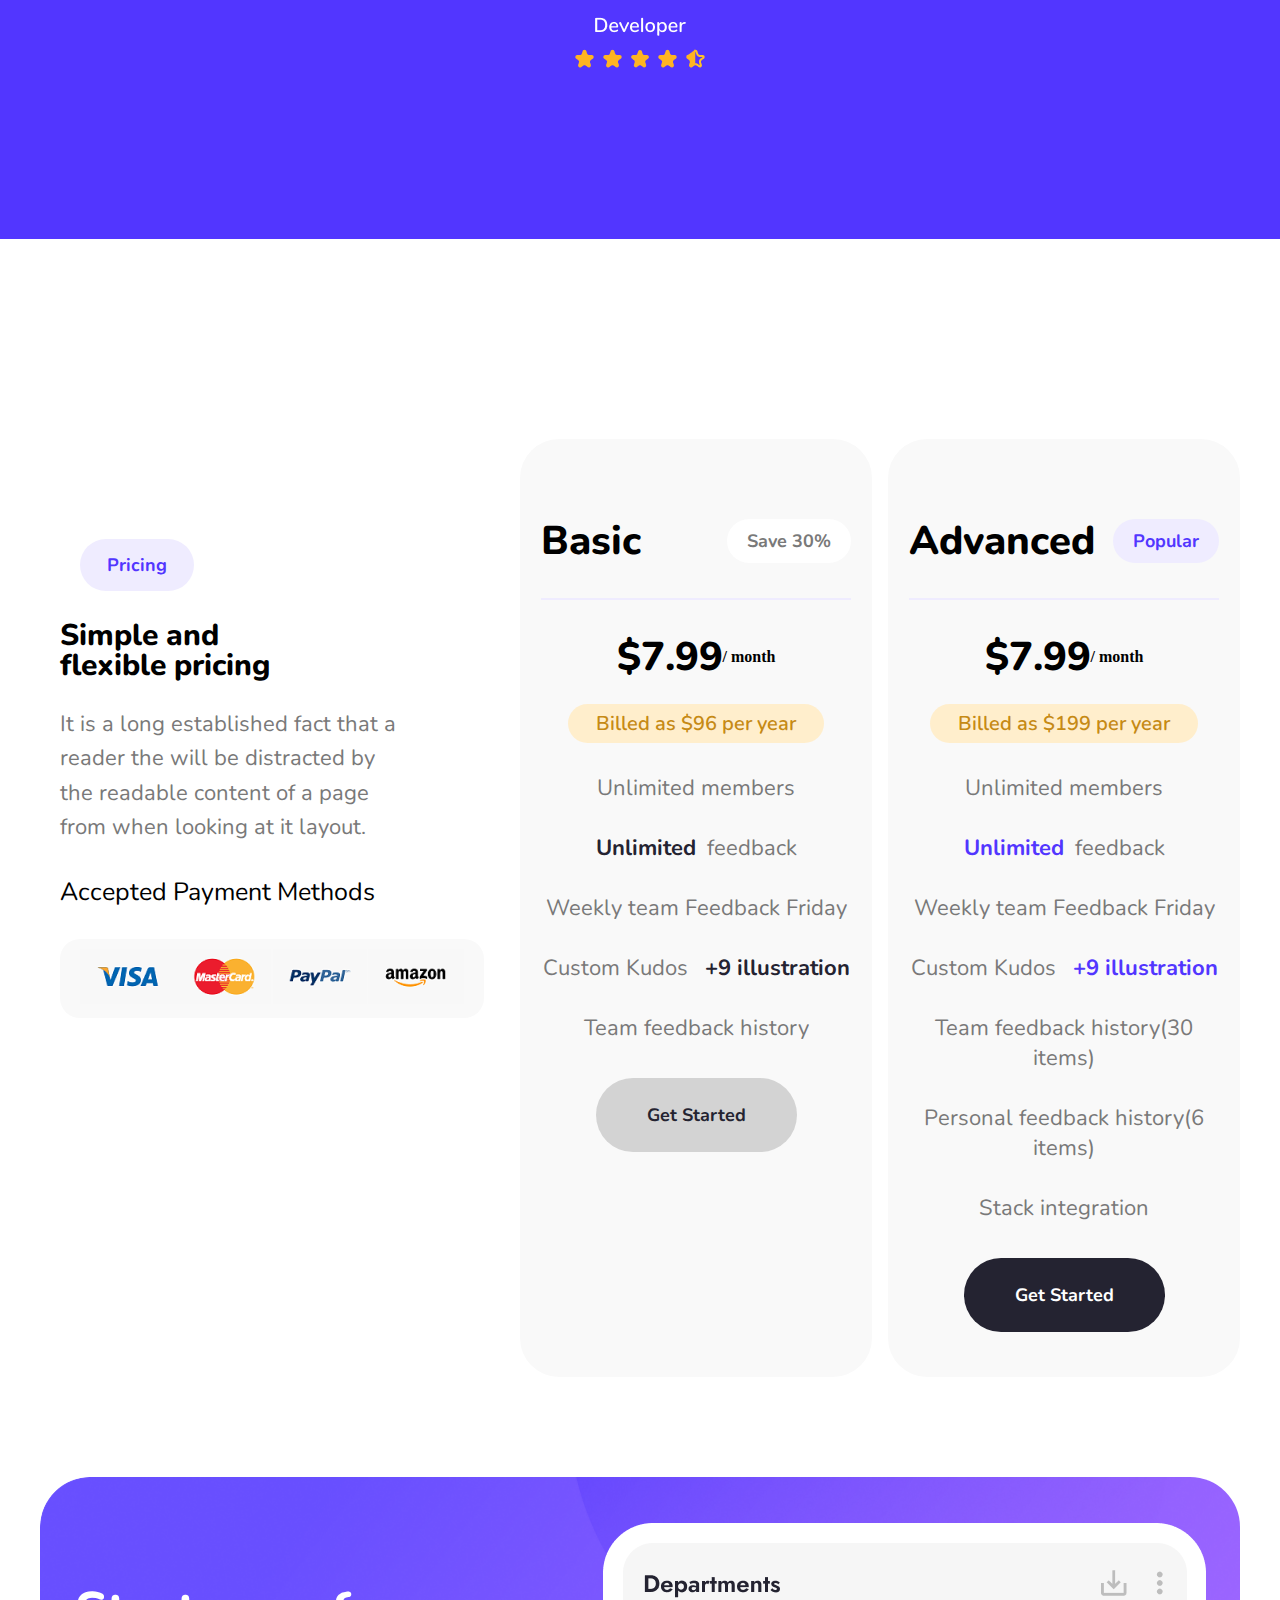
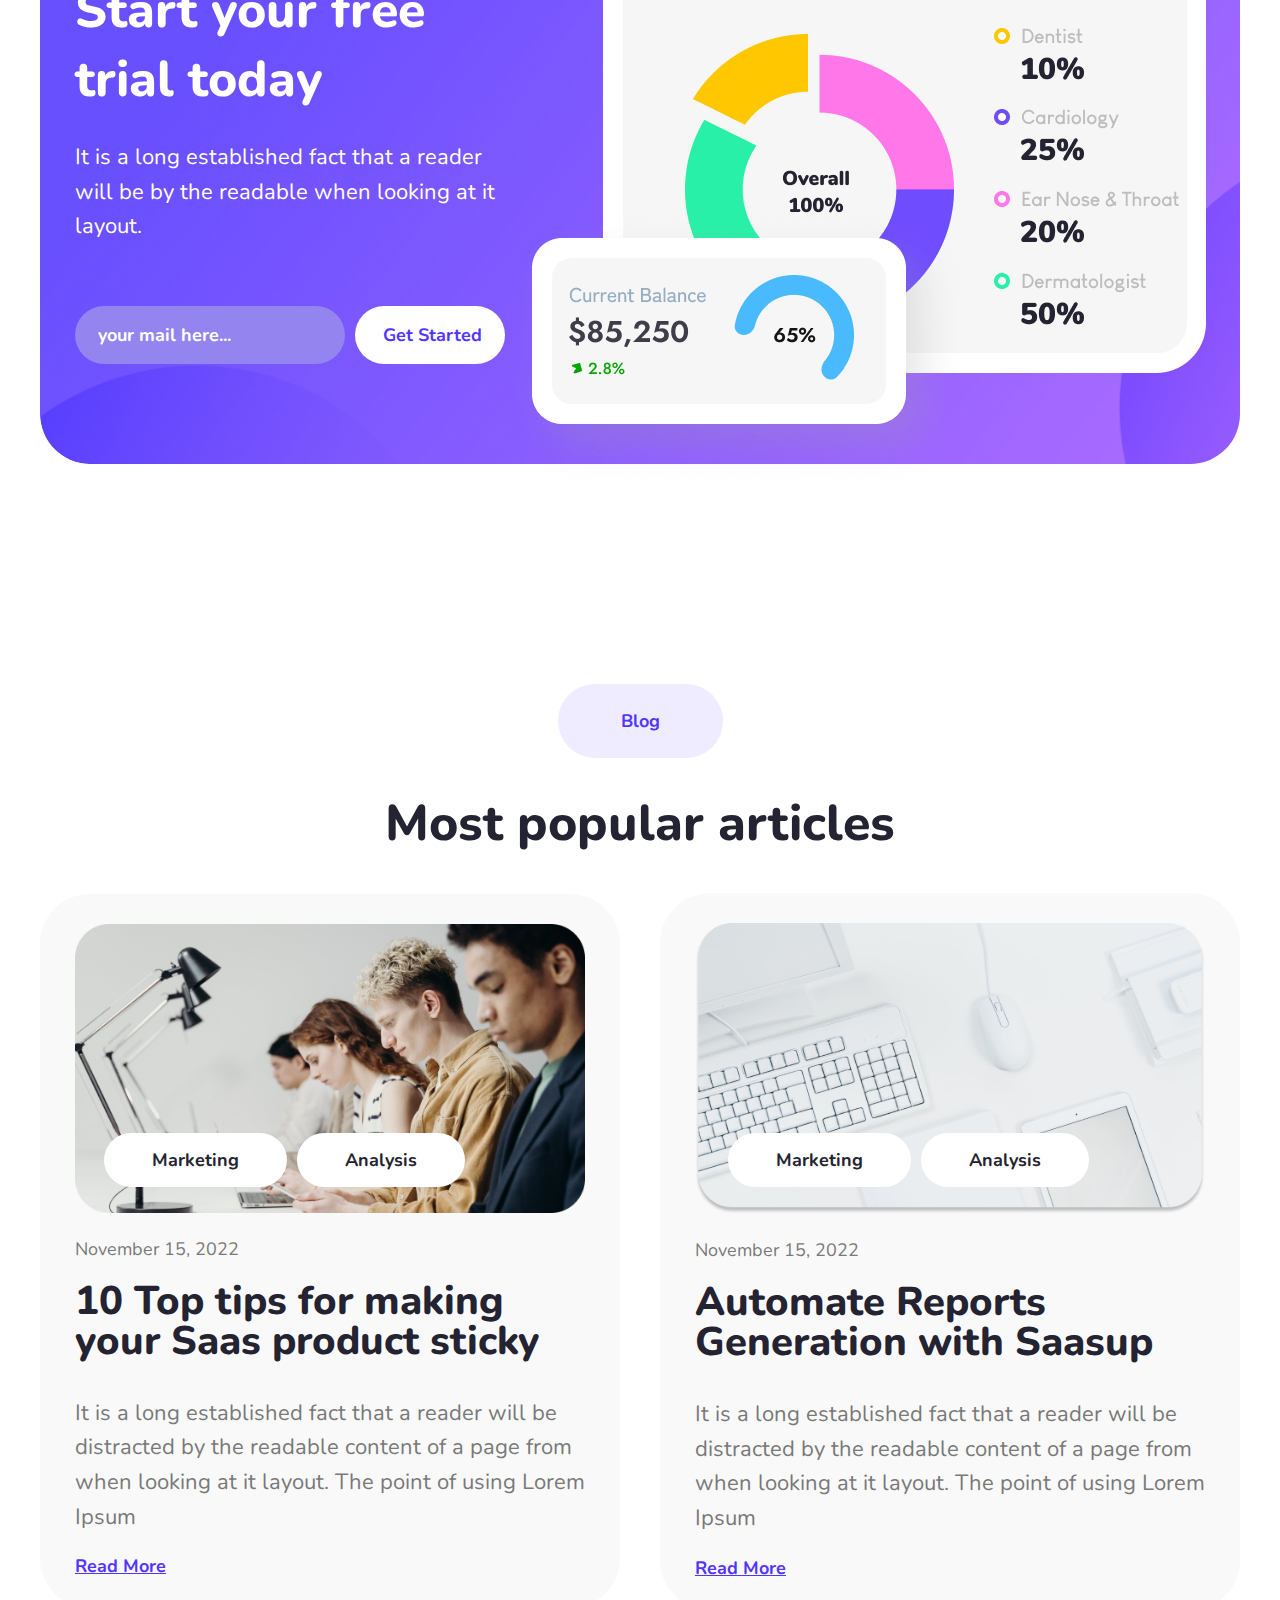
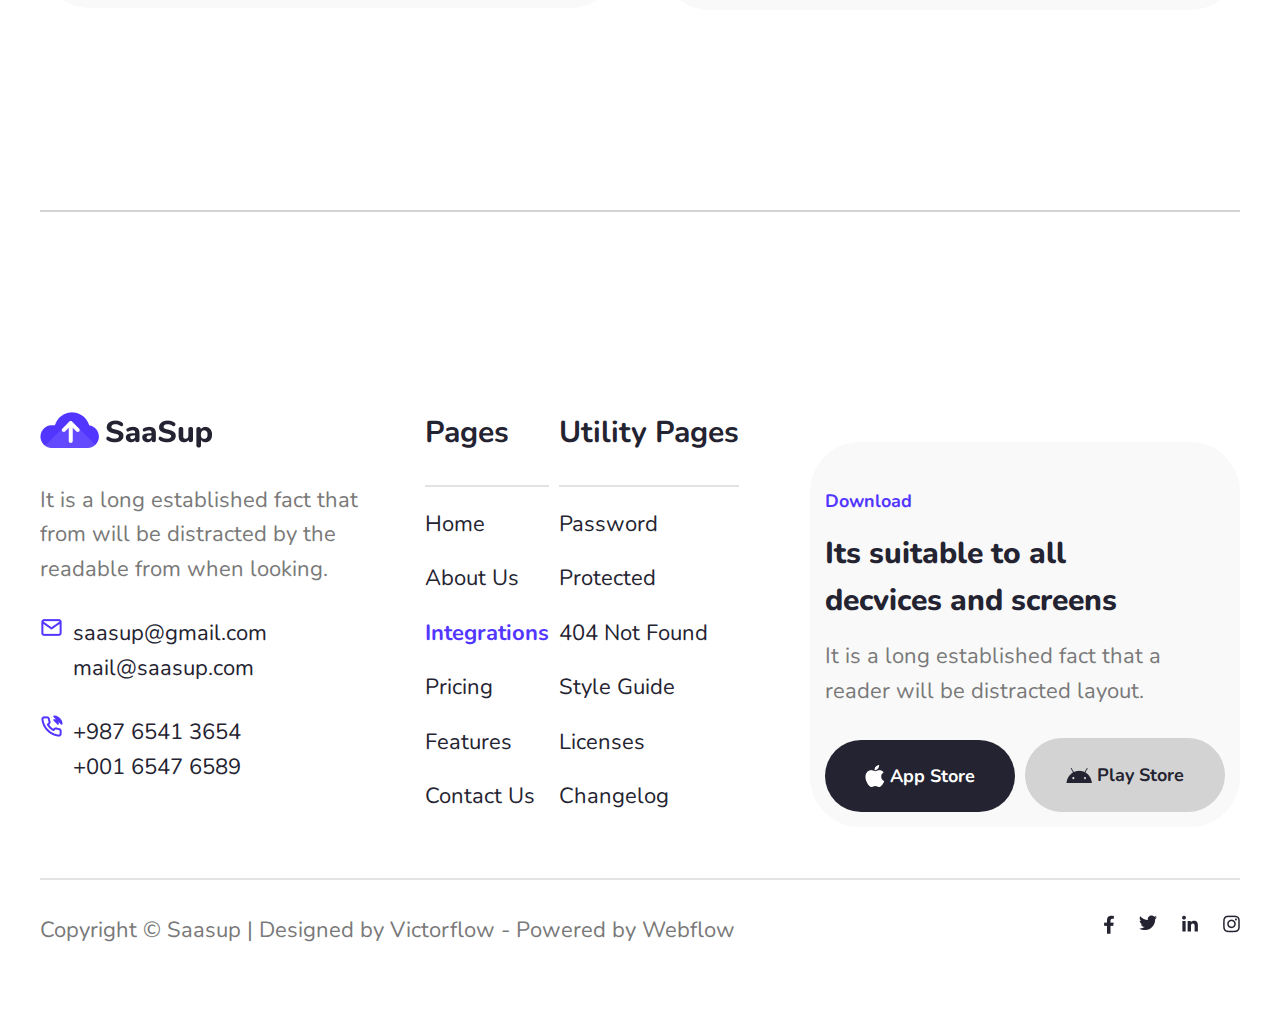
==== commit 9445e9ad: "final" ====
--- a/index.html
+++ b/index.html
@@ -218,11 +218,11 @@
             </div>
             <h3>Unlimited members</h3>
   
-             <h3> <b> Unlimited </b> feedback</h3>
+             <h3> <b> Unlimited </b> &#8194feedback</h3>
               
               <h3>Weekly team Feedback Friday</h3>
               
-              <h3> Custom Kudos <b> +9 illustration</b></h3>
+              <h3> Custom Kudos <b>&#8194; +9 illustration</b></h3>
               
              <h3> Team feedback history</h3>
              <div class="get-start">
@@ -248,11 +248,11 @@
             </div>
             <h3>Unlimited members</h3>
   
-             <h3> <b> Unlimited </b>feedback</h3>
+             <h3> <b> Unlimited </b>&#8194;feedback</h3>
               
               <h3>Weekly team Feedback Friday</h3>
               
-              <h3> Custom Kudos <b>+9 illustration</b> </h3>
+              <h3> Custom Kudos <b>&#8194; +9 illustration</b> </h3>
               
              <h3> Team feedback history(30 items)</h3>
              <h3>Personal feedback history(6 items)</h3>
--- a/style.css
+++ b/style.css
@@ -17,7 +17,7 @@
     bottom: 6rem; 
     left: 20rem;
     z-index: -1; 
-    /* background: url('images/background.png') no-repeat right 50%; */
+   
     width: 100%;
 
   }
@@ -4294,13 +4294,13 @@
 }
 
 .banner-container{
+  padding: 46px 61px;
   margin-top: 100px;
   display: flex;
   align-items: center;
-  padding: 60px 60px;
-  border: none;
-  border-radius: 39px;
-  background: #5236FF;
+  background-image:url('images/background(4).png');
+  background-repeat: no-repeat;
+  background-size: cover;
   gap: 33px;
 
 }
@@ -4376,14 +4376,14 @@
       padding: 0;
   }
   .banner-container{
-      
-      display: flex;
-      align-items: center;
-      padding: 46px 61px;
-      border: none;
-      border-radius: 51px;
-      background:  linear-gradient(#684FFF, #B871FE);
-  
+    padding: 46px 61px;
+    margin-top: 100px;
+    display: flex;
+    align-items: center;
+    background-image:url('images/background(4).png');
+    background-repeat: no-repeat;
+    background-size: cover;
+    border-radius: 50px;
   }
   .banner-text h1{
       font-size: 27px;
@@ -4416,14 +4416,14 @@
       padding: 0;
   }
   .banner-container{
-      
-      display: flex;
-      align-items: center;
-      padding: 46px 61px;
-      border: none;
-      border-radius: 51px;
-      background:  linear-gradient(#684FFF, #B871FE);
-  
+    margin-top: 100px;
+    display: flex;
+    align-items: center;
+    background-image:url('images/background(4).png');
+    background-repeat: no-repeat;
+    background-size: cover;
+    border-radius: 50px;
+    padding: 46px 61px;
   }
   .banner-text h1{
       font-size: 43px;
@@ -4456,13 +4456,14 @@
       padding: 0;
   }
   .banner-container{
-      
-      display: flex;
-      align-items: center;
-      padding: 46px 61px;
-      border: none;
-      border-radius: 51px;
-      background:  linear-gradient(#684FFF, #B871FE);
+    padding: 46px 61px;
+    margin-top: 100px;
+    display: flex;
+    align-items: center;
+    background-image:url('images/background(4).png');
+    background-repeat: no-repeat;
+    background-size: cover;
+    border-radius: 50px;
   
   }
   .banner-text h1{
@@ -4498,13 +4499,14 @@
       padding: 0;
   }
   .banner-container{
-      
-      display: flex;
-      align-items: center;
-      padding: 46px 61px;
-      border: none;
-      border-radius: 51px;
-      background:  linear-gradient(#684FFF, #B871FE);
+    padding: 46px 61px; 
+    margin-top: 100px;
+    display: flex;
+    align-items: center;
+    background-image:url('images/background(4).png');
+    background-repeat: no-repeat;
+    background-size: cover;
+    border-radius: 50px;
   
   }
   .banner-text h1{
@@ -4540,14 +4542,14 @@
       padding: 0;
   }
   .banner-container{
-   
-      display: flex;
-      align-items: center;
-      padding: 46px 61px;
-      border: none;
-      border-radius: 51px;
-      background:  linear-gradient(#684FFF, #B871FE);
-      gap: 33px;
+    padding: 46px 61px;
+    margin-top: 100px;
+  display: flex;
+  align-items: center;
+  background-image:url('images/background(4).png');
+  background-repeat: no-repeat;
+  background-size: cover;
+  gap: 33px;
   
   }
   
@@ -4627,14 +4629,16 @@
       padding: 0;
   }
   .banner-container{
+     
+      padding: 46px 61px;
       margin-top: 100px;
       display: flex;
       align-items: center;
-      padding: 46px 61px;
-      border: none;
-      border-radius: 51px;
-      background:  linear-gradient(#684FFF, #B871FE);
+      background-image:url('images/background(4).png');
+      background-repeat: no-repeat;
+      background-size: cover;
       gap: 33px;
+    
   
   }
   
--- a/features.css
+++ b/features.css
@@ -1610,12 +1610,11 @@
   margin-top: 100px;
   display: flex;
   align-items: center;
-  padding: 60px 60px;
-  border: none;
-  border-radius: 39px;
-  background: #5236FF;
+  background-image:url('images/background(4).png');
+  background-repeat: no-repeat;
+  background-size: cover;
   gap: 33px;
-
+  padding: 46px 61px;
 }
 
 .banner-text h1{
@@ -1689,14 +1688,15 @@
       padding: 0;
   }
   .banner-container{
-      
-      display: flex;
-      align-items: center;
-      padding: 46px 61px;
-      border: none;
-      border-radius: 51px;
-      background:  linear-gradient(#684FFF, #B871FE);
-  
+    margin-top: 100px;
+    display: flex;
+    align-items: center;
+    background-image:url('images/background(4).png');
+    background-repeat: no-repeat;
+    background-size: cover;
+   
+    padding: 46px 61px;
+    border-radius: 50px;
   }
   .banner-text h1{
       font-size: 27px;
@@ -1715,8 +1715,13 @@
       color: #FFFFFF;
   }
   .banner-button{
-      display: none;
+      display: block;
+   
     
+  }
+  .banner-button button{
+    margin-top: 30px;
+   
   }
   .banner-image{
       display: none;
@@ -1729,14 +1734,14 @@
       padding: 0;
   }
   .banner-container{
-      
-      display: flex;
-      align-items: center;
-      padding: 46px 61px;
-      border: none;
-      border-radius: 51px;
-      background:  linear-gradient(#684FFF, #B871FE);
-  
+    margin-top: 100px;
+    display: flex;
+    align-items: center;
+    background-image:url('images/background(4).png');
+    background-repeat: no-repeat;
+    background-size: cover;
+    border-radius: 50px;
+    padding: 46px 61px;
   }
   .banner-text h1{
       font-size: 43px;
@@ -1755,8 +1760,12 @@
       color: #FFFFFF;
   }
   .banner-button{
-      display: none;
+      display: flex;
+      align-items: end;
     
+  }
+  .banner-button button{
+    white-space: pre;
   }
   .banner-image{
       display: none;
@@ -1769,14 +1778,14 @@
       padding: 0;
   }
   .banner-container{
-      
-      display: flex;
-      align-items: center;
-      padding: 46px 61px;
-      border: none;
-      border-radius: 51px;
-      background:  linear-gradient(#684FFF, #B871FE);
-  
+    margin-top: 100px;
+    display: flex;
+    align-items: center;
+    background-image:url('images/background(4).png');
+    background-repeat: no-repeat;
+    background-size: cover;
+    border-radius: 50px;
+    padding: 46px 61px;
   }
   .banner-text h1{
       font-size: 50px;
@@ -1811,14 +1820,14 @@
       padding: 0;
   }
   .banner-container{
-      
-      display: flex;
-      align-items: center;
-      padding: 46px 61px;
-      border: none;
-      border-radius: 51px;
-      background:  linear-gradient(#684FFF, #B871FE);
-  
+    margin-top: 100px;
+    display: flex;
+    align-items: center;
+    background-image:url('images/background(4).png');
+    background-repeat: no-repeat;
+    background-size: cover;
+    padding: 46px 61px;
+    border-radius: 50px;
   }
   .banner-text h1{
       font-size: 50px;
@@ -1853,15 +1862,15 @@
       padding: 0;
   }
   .banner-container{
-   
-      display: flex;
-      align-items: center;
-      padding: 46px 61px;
-      border: none;
-      border-radius: 51px;
-      background:  linear-gradient(#684FFF, #B871FE);
-      gap: 33px;
-  
+    margin-top: 100px;
+    display: flex;
+    align-items: center;
+    background-image:url('images/background(4).png');
+    background-repeat: no-repeat;
+    background-size: cover;
+    gap: 33px;
+    padding: 46px 61px;
+    border-radius: 50px;
   }
   
   .banner-text h1{
@@ -1940,15 +1949,15 @@
       padding: 0;
   }
   .banner-container{
-      margin-top: 100px;
-      display: flex;
-      align-items: center;
-      padding: 46px 61px;
-      border: none;
-      border-radius: 51px;
-      background:  linear-gradient(#684FFF, #B871FE);
-      gap: 33px;
-  
+    margin-top: 100px;
+    display: flex;
+    align-items: center;
+    background-image:url('images/background(4).png');
+    background-repeat: no-repeat;
+    background-size: cover;
+    gap: 33px;
+    padding: 46px 61px;
+    border-radius: 50px;
   }
   
   .banner-text h1{
